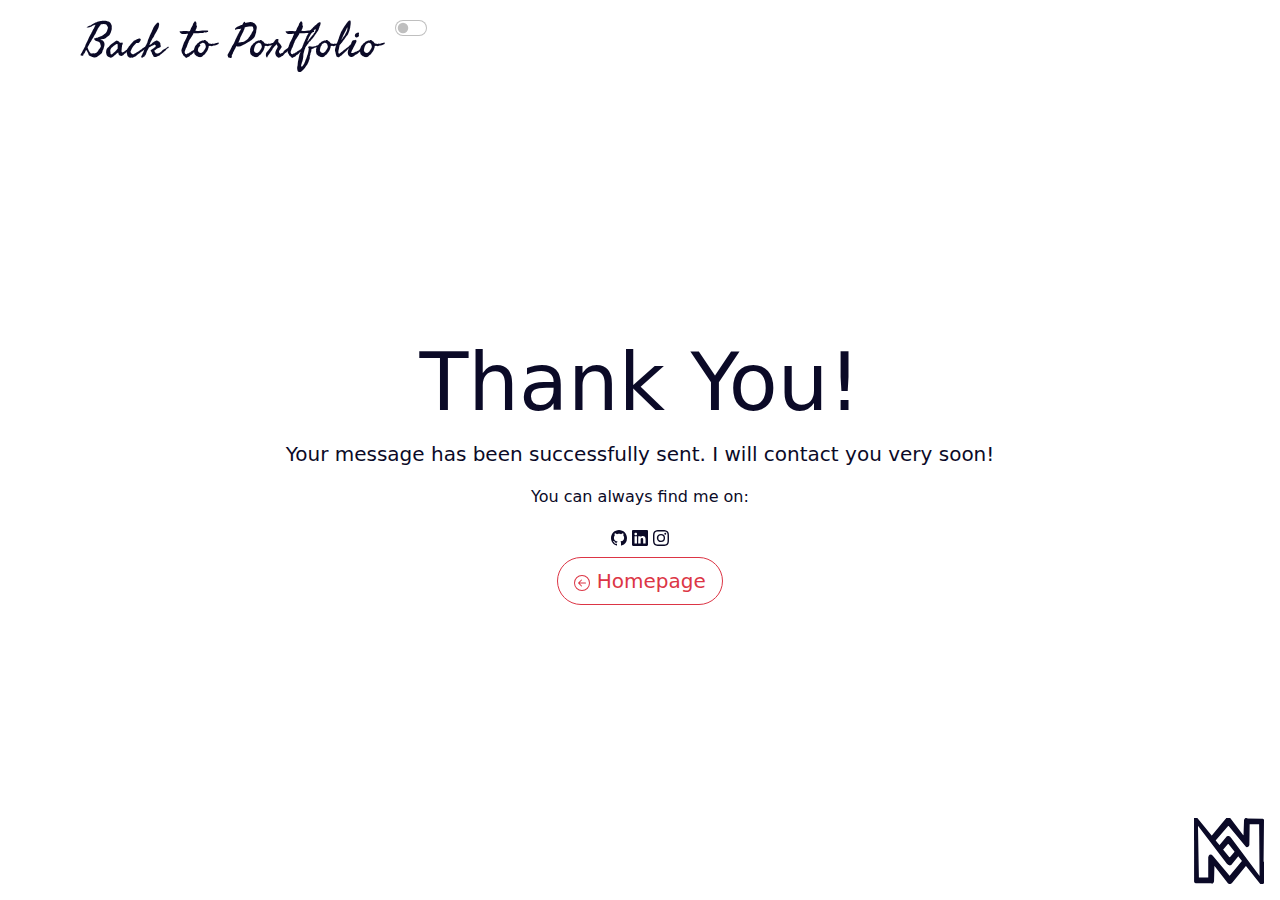
==== thanks.html @ 251af46a "ad contact form skills section and footer" ====
<!doctype html><html lang="en"><head><meta charset="UTF-8"/><meta http-equiv="X-UA-Compatible" content="IE=edge"/><meta name="viewport" content="width=device-width,initial-scale=1"/><title>Thank you</title><script defer="defer" src="main.8b323dcb4fefa614bff6.js"></script><link href="main.css" rel="stylesheet"></head><body class="theme-light"><nav id="navbar-main" class="navbar-custom fixed-top"><div class="container d-flex"><a class="navbar-brand" href="/">Back to Portfolio</a><div class="form-check form-switch my-3"><input class="form-check-input" type="checkbox" id="switch-theme"></div></div></nav><header></header><section id="hero"><div class="container"><div class="row align-items-center justify-content-center text-center"><div class="col d-flex flex-column justify-content-lg-center my-5 hero-text-group"><h1 class="display-1 mt-5">Thank <span>You!</span></h1><p class="lead">Your message has been successfully sent. I will contact you very soon!</p><div class="find-me"><p>You can always find me on:</p><a href="https://github.com/nate-mal" target="_blank"><svg xmlns="http://www.w3.org/2000/svg" width="16" height="16" fill="currentColor" class="bi bi-github" viewBox="0 0 16 16"><path d="M8 0C3.58 0 0 3.58 0 8c0 3.54 2.29 6.53 5.47 7.59.4.07.55-.17.55-.38 0-.19-.01-.82-.01-1.49-2.01.37-2.53-.49-2.69-.94-.09-.23-.48-.94-.82-1.13-.28-.15-.68-.52-.01-.53.63-.01 1.08.58 1.23.82.72 1.21 1.87.87 2.33.66.07-.52.28-.87.51-1.07-1.78-.2-3.64-.89-3.64-3.95 0-.87.31-1.59.82-2.15-.08-.2-.36-1.02.08-2.12 0 0 .67-.21 2.2.82.64-.18 1.32-.27 2-.27.68 0 1.36.09 2 .27 1.53-1.04 2.2-.82 2.2-.82.44 1.1.16 1.92.08 2.12.51.56.82 1.27.82 2.15 0 3.07-1.87 3.75-3.65 3.95.29.25.54.73.54 1.48 0 1.07-.01 1.93-.01 2.2 0 .21.15.46.55.38A8.012 8.012 0 0 0 16 8c0-4.42-3.58-8-8-8z"/></svg> </a><a href="https://www.linkedin.com/in/natanael-malita-4b4841199" target="_blank"><svg xmlns="http://www.w3.org/2000/svg" width="16" height="16" fill="currentColor" class="bi bi-linkedin" viewBox="0 0 16 16"><path d="M0 1.146C0 .513.526 0 1.175 0h13.65C15.474 0 16 .513 16 1.146v13.708c0 .633-.526 1.146-1.175 1.146H1.175C.526 16 0 15.487 0 14.854V1.146zm4.943 12.248V6.169H2.542v7.225h2.401zm-1.2-8.212c.837 0 1.358-.554 1.358-1.248-.015-.709-.52-1.248-1.342-1.248-.822 0-1.359.54-1.359 1.248 0 .694.521 1.248 1.327 1.248h.016zm4.908 8.212V9.359c0-.216.016-.432.08-.586.173-.431.568-.878 1.232-.878.869 0 1.216.662 1.216 1.634v3.865h2.401V9.25c0-2.22-1.184-3.252-2.764-3.252-1.274 0-1.845.7-2.165 1.193v.025h-.016a5.54 5.54 0 0 1 .016-.025V6.169h-2.4c.03.678 0 7.225 0 7.225h2.4z"/></svg> </a><a href="https://www.instagram.com/natanaelmalita97/" target="_blank"><svg xmlns="http://www.w3.org/2000/svg" width="16" height="16" fill="currentColor" class="bi bi-instagram" viewBox="0 0 16 16"><path d="M8 0C5.829 0 5.556.01 4.703.048 3.85.088 3.269.222 2.76.42a3.917 3.917 0 0 0-1.417.923A3.927 3.927 0 0 0 .42 2.76C.222 3.268.087 3.85.048 4.7.01 5.555 0 5.827 0 8.001c0 2.172.01 2.444.048 3.297.04.852.174 1.433.372 1.942.205.526.478.972.923 1.417.444.445.89.719 1.416.923.51.198 1.09.333 1.942.372C5.555 15.99 5.827 16 8 16s2.444-.01 3.298-.048c.851-.04 1.434-.174 1.943-.372a3.916 3.916 0 0 0 1.416-.923c.445-.445.718-.891.923-1.417.197-.509.332-1.09.372-1.942C15.99 10.445 16 10.173 16 8s-.01-2.445-.048-3.299c-.04-.851-.175-1.433-.372-1.941a3.926 3.926 0 0 0-.923-1.417A3.911 3.911 0 0 0 13.24.42c-.51-.198-1.092-.333-1.943-.372C10.443.01 10.172 0 7.998 0h.003zm-.717 1.442h.718c2.136 0 2.389.007 3.232.046.78.035 1.204.166 1.486.275.373.145.64.319.92.599.28.28.453.546.598.92.11.281.24.705.275 1.485.039.843.047 1.096.047 3.231s-.008 2.389-.047 3.232c-.035.78-.166 1.203-.275 1.485a2.47 2.47 0 0 1-.599.919c-.28.28-.546.453-.92.598-.28.11-.704.24-1.485.276-.843.038-1.096.047-3.232.047s-2.39-.009-3.233-.047c-.78-.036-1.203-.166-1.485-.276a2.478 2.478 0 0 1-.92-.598 2.48 2.48 0 0 1-.6-.92c-.109-.281-.24-.705-.275-1.485-.038-.843-.046-1.096-.046-3.233 0-2.136.008-2.388.046-3.231.036-.78.166-1.204.276-1.486.145-.373.319-.64.599-.92.28-.28.546-.453.92-.598.282-.11.705-.24 1.485-.276.738-.034 1.024-.044 2.515-.045v.002zm4.988 1.328a.96.96 0 1 0 0 1.92.96.96 0 0 0 0-1.92zm-4.27 1.122a4.109 4.109 0 1 0 0 8.217 4.109 4.109 0 0 0 0-8.217zm0 1.441a2.667 2.667 0 1 1 0 5.334 2.667 2.667 0 0 1 0-5.334z"/></svg></a></div><div class="d-flex flex-column align-items-center"><a href="/" class="btn btn-outline-danger btn-lg m-2"><svg xmlns="http://www.w3.org/2000/svg" width="16" height="16" fill="currentColor" class="bi bi-arrow-left-circle" viewBox="0 0 16 16"><path fill-rule="evenodd" d="M1 8a7 7 0 1 0 14 0A7 7 0 0 0 1 8zm15 0A8 8 0 1 1 0 8a8 8 0 0 1 16 0zm-4.5-.5a.5.5 0 0 1 0 1H5.707l2.147 2.146a.5.5 0 0 1-.708.708l-3-3a.5.5 0 0 1 0-.708l3-3a.5.5 0 1 1 .708.708L5.707 7.5H11.5z"/></svg> Homepage</a></div></div></div><svg class="logo" xmlns="http://www.w3.org/2000/svg" viewBox="0 0 234.786 220.517"><g data-name="Layer 2"><g fill="currentColor" data-name="Layer 1"><path class="path" stroke="currentColor" stroke-width="5" d="M58.243 219.092H5.323c-.4-.611-1.76-.513-3.06-1.613a6.852 6.852 0 0 1-2-4.178V9.217c-.876-3.5.5-7.259 3.22-8.8a5.194 5.194 0 0 1 6.48 2.2l109.52 134.152 20.88-24.777 9.12 11.142-26.2 32.25a7.048 7.048 0 0 1-4.32 1.026 8.534 8.534 0 0 1-6-3.959l-102.24-134 3.24 183.533h36.26v-69.638c.45-2.639 1.46-5.278 3.34-6.6a4.511 4.511 0 0 1 6.12.88l59.76 70.862 46.08-54.979 10.08 12.315-49.4 61.088a7.73 7.73 0 0 1-6 3.225 8.1 8.1 0 0 1-6.48-4.105l-47.52-61.573-1.48 58.5a8.234 8.234 0 0 1-2.16 4.692c-1.82 1.879-3.86 1.818-4.32 2.441Z" data-name="Path 60"/><path class="path" stroke="currentColor" stroke-width="5" d="m176.887 1.635 52.91.781a4.059 4.059 0 0 1 3.05.988 6.292 6.292 0 0 1 1.94 4.209l-2 203.753c.92 3.189-.2 6.722-2.638 8.327s-5.473.806-7.152-1.885q-54-67.787-108.11-135.563l-21.12 24.511-9-11.256 26.47-31.82a7.077 7.077 0 0 1 4.33-.964 8.6 8.6 0 0 1 6 4.038l100.92 135.303-1.49-183.231-36.71-.976-1.05 69.825a6.8 6.8 0 0 1-2.687 6.632 4.486 4.486 0 0 1-6-1.044l-59.063-71.582L68.867 75.9l-10-12.445 50-60.321A7.657 7.657 0 0 1 114.937 0a8.183 8.183 0 0 1 6.44 4.2l46.91 62.224 2-58.393a8.11 8.11 0 0 1 2.2-4.648 5.63 5.63 0 0 1 4.4-1.745Z" data-name="Path 61"/></g></g></svg></div></section><script>///dark mode switcher
const body = document.querySelector("body");
const darkMode = document.getElementById("switch-theme");
//display saved settings if any
function displaySavedSettings(settingsData) {
  darkMode.checked = settingsData["darkMode"];
  //change to darkmode if checked
  if (darkMode.checked) {
    body.classList.remove("theme-light");
    body.classList.add("theme-dark");
  } else {
    body.classList.remove("theme-dark");
    body.classList.add("theme-light");
  }
}

//add an event listner
darkMode.addEventListener("change", (e) => {
  if (darkMode.checked) {
    body.classList.remove("theme-light");
    body.classList.add("theme-dark");
  } else {
    body.classList.remove("theme-dark");
    body.classList.add("theme-light");
  }
  const settingsData = {};
  settingsData.darkMode = darkMode.checked;
  pushSettingsToLocalStorage(settingsData);
});

//set default
const defaultSettingsData = {
  darkMode: false,
};
function pushSettingsToLocalStorage(settingsDataToPush) {
  localStorage.setItem("settingsData", JSON.stringify(settingsDataToPush));
}
if (!localStorage.getItem("settingsData")) {
  pushSettingsToLocalStorage(defaultSettingsData);
}
window.onload = () => {
  displaySavedSettings(JSON.parse(localStorage.getItem("settingsData")));
};</script></body></html>
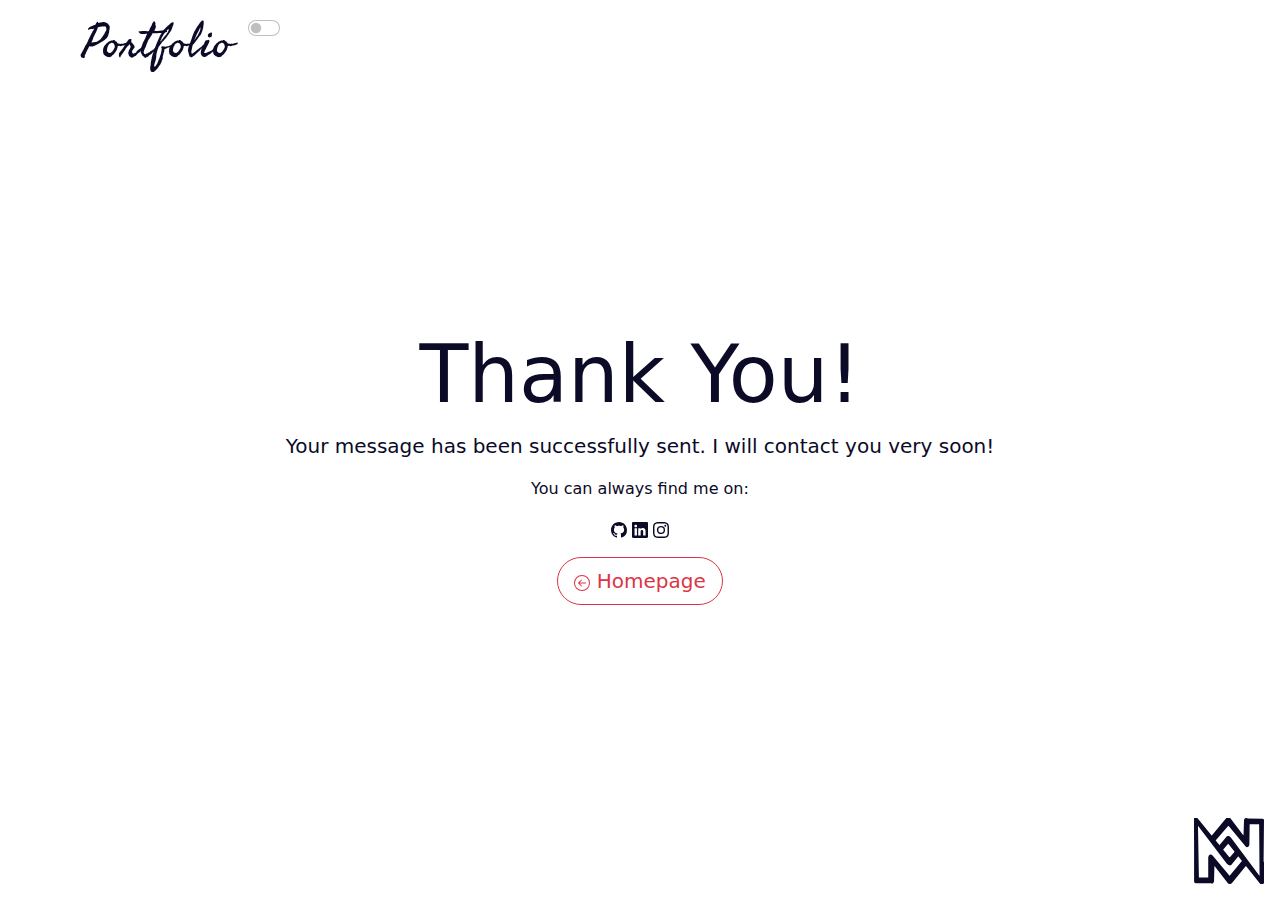
==== commit 35241c82: "add a favicon change thanks page edit brand name add more space for to homepage btn and add jquery t" ====
--- a/thanks.html
+++ b/thanks.html
@@ -1,4 +1,4 @@
-<!doctype html><html lang="en"><head><meta charset="UTF-8"/><meta http-equiv="X-UA-Compatible" content="IE=edge"/><meta name="viewport" content="width=device-width,initial-scale=1"/><title>Thank you</title><script defer="defer" src="main.8b323dcb4fefa614bff6.js"></script><link href="main.css" rel="stylesheet"></head><body class="theme-light"><nav id="navbar-main" class="navbar-custom fixed-top"><div class="container d-flex"><a class="navbar-brand" href="/">Back to Portfolio</a><div class="form-check form-switch my-3"><input class="form-check-input" type="checkbox" id="switch-theme"></div></div></nav><header></header><section id="hero"><div class="container"><div class="row align-items-center justify-content-center text-center"><div class="col d-flex flex-column justify-content-lg-center my-5 hero-text-group"><h1 class="display-1 mt-5">Thank <span>You!</span></h1><p class="lead">Your message has been successfully sent. I will contact you very soon!</p><div class="find-me"><p>You can always find me on:</p><a href="https://github.com/nate-mal" target="_blank"><svg xmlns="http://www.w3.org/2000/svg" width="16" height="16" fill="currentColor" class="bi bi-github" viewBox="0 0 16 16"><path d="M8 0C3.58 0 0 3.58 0 8c0 3.54 2.29 6.53 5.47 7.59.4.07.55-.17.55-.38 0-.19-.01-.82-.01-1.49-2.01.37-2.53-.49-2.69-.94-.09-.23-.48-.94-.82-1.13-.28-.15-.68-.52-.01-.53.63-.01 1.08.58 1.23.82.72 1.21 1.87.87 2.33.66.07-.52.28-.87.51-1.07-1.78-.2-3.64-.89-3.64-3.95 0-.87.31-1.59.82-2.15-.08-.2-.36-1.02.08-2.12 0 0 .67-.21 2.2.82.64-.18 1.32-.27 2-.27.68 0 1.36.09 2 .27 1.53-1.04 2.2-.82 2.2-.82.44 1.1.16 1.92.08 2.12.51.56.82 1.27.82 2.15 0 3.07-1.87 3.75-3.65 3.95.29.25.54.73.54 1.48 0 1.07-.01 1.93-.01 2.2 0 .21.15.46.55.38A8.012 8.012 0 0 0 16 8c0-4.42-3.58-8-8-8z"/></svg> </a><a href="https://www.linkedin.com/in/natanael-malita-4b4841199" target="_blank"><svg xmlns="http://www.w3.org/2000/svg" width="16" height="16" fill="currentColor" class="bi bi-linkedin" viewBox="0 0 16 16"><path d="M0 1.146C0 .513.526 0 1.175 0h13.65C15.474 0 16 .513 16 1.146v13.708c0 .633-.526 1.146-1.175 1.146H1.175C.526 16 0 15.487 0 14.854V1.146zm4.943 12.248V6.169H2.542v7.225h2.401zm-1.2-8.212c.837 0 1.358-.554 1.358-1.248-.015-.709-.52-1.248-1.342-1.248-.822 0-1.359.54-1.359 1.248 0 .694.521 1.248 1.327 1.248h.016zm4.908 8.212V9.359c0-.216.016-.432.08-.586.173-.431.568-.878 1.232-.878.869 0 1.216.662 1.216 1.634v3.865h2.401V9.25c0-2.22-1.184-3.252-2.764-3.252-1.274 0-1.845.7-2.165 1.193v.025h-.016a5.54 5.54 0 0 1 .016-.025V6.169h-2.4c.03.678 0 7.225 0 7.225h2.4z"/></svg> </a><a href="https://www.instagram.com/natanaelmalita97/" target="_blank"><svg xmlns="http://www.w3.org/2000/svg" width="16" height="16" fill="currentColor" class="bi bi-instagram" viewBox="0 0 16 16"><path d="M8 0C5.829 0 5.556.01 4.703.048 3.85.088 3.269.222 2.76.42a3.917 3.917 0 0 0-1.417.923A3.927 3.927 0 0 0 .42 2.76C.222 3.268.087 3.85.048 4.7.01 5.555 0 5.827 0 8.001c0 2.172.01 2.444.048 3.297.04.852.174 1.433.372 1.942.205.526.478.972.923 1.417.444.445.89.719 1.416.923.51.198 1.09.333 1.942.372C5.555 15.99 5.827 16 8 16s2.444-.01 3.298-.048c.851-.04 1.434-.174 1.943-.372a3.916 3.916 0 0 0 1.416-.923c.445-.445.718-.891.923-1.417.197-.509.332-1.09.372-1.942C15.99 10.445 16 10.173 16 8s-.01-2.445-.048-3.299c-.04-.851-.175-1.433-.372-1.941a3.926 3.926 0 0 0-.923-1.417A3.911 3.911 0 0 0 13.24.42c-.51-.198-1.092-.333-1.943-.372C10.443.01 10.172 0 7.998 0h.003zm-.717 1.442h.718c2.136 0 2.389.007 3.232.046.78.035 1.204.166 1.486.275.373.145.64.319.92.599.28.28.453.546.598.92.11.281.24.705.275 1.485.039.843.047 1.096.047 3.231s-.008 2.389-.047 3.232c-.035.78-.166 1.203-.275 1.485a2.47 2.47 0 0 1-.599.919c-.28.28-.546.453-.92.598-.28.11-.704.24-1.485.276-.843.038-1.096.047-3.232.047s-2.39-.009-3.233-.047c-.78-.036-1.203-.166-1.485-.276a2.478 2.478 0 0 1-.92-.598 2.48 2.48 0 0 1-.6-.92c-.109-.281-.24-.705-.275-1.485-.038-.843-.046-1.096-.046-3.233 0-2.136.008-2.388.046-3.231.036-.78.166-1.204.276-1.486.145-.373.319-.64.599-.92.28-.28.546-.453.92-.598.282-.11.705-.24 1.485-.276.738-.034 1.024-.044 2.515-.045v.002zm4.988 1.328a.96.96 0 1 0 0 1.92.96.96 0 0 0 0-1.92zm-4.27 1.122a4.109 4.109 0 1 0 0 8.217 4.109 4.109 0 0 0 0-8.217zm0 1.441a2.667 2.667 0 1 1 0 5.334 2.667 2.667 0 0 1 0-5.334z"/></svg></a></div><div class="d-flex flex-column align-items-center"><a href="/" class="btn btn-outline-danger btn-lg m-2"><svg xmlns="http://www.w3.org/2000/svg" width="16" height="16" fill="currentColor" class="bi bi-arrow-left-circle" viewBox="0 0 16 16"><path fill-rule="evenodd" d="M1 8a7 7 0 1 0 14 0A7 7 0 0 0 1 8zm15 0A8 8 0 1 1 0 8a8 8 0 0 1 16 0zm-4.5-.5a.5.5 0 0 1 0 1H5.707l2.147 2.146a.5.5 0 0 1-.708.708l-3-3a.5.5 0 0 1 0-.708l3-3a.5.5 0 1 1 .708.708L5.707 7.5H11.5z"/></svg> Homepage</a></div></div></div><svg class="logo" xmlns="http://www.w3.org/2000/svg" viewBox="0 0 234.786 220.517"><g data-name="Layer 2"><g fill="currentColor" data-name="Layer 1"><path class="path" stroke="currentColor" stroke-width="5" d="M58.243 219.092H5.323c-.4-.611-1.76-.513-3.06-1.613a6.852 6.852 0 0 1-2-4.178V9.217c-.876-3.5.5-7.259 3.22-8.8a5.194 5.194 0 0 1 6.48 2.2l109.52 134.152 20.88-24.777 9.12 11.142-26.2 32.25a7.048 7.048 0 0 1-4.32 1.026 8.534 8.534 0 0 1-6-3.959l-102.24-134 3.24 183.533h36.26v-69.638c.45-2.639 1.46-5.278 3.34-6.6a4.511 4.511 0 0 1 6.12.88l59.76 70.862 46.08-54.979 10.08 12.315-49.4 61.088a7.73 7.73 0 0 1-6 3.225 8.1 8.1 0 0 1-6.48-4.105l-47.52-61.573-1.48 58.5a8.234 8.234 0 0 1-2.16 4.692c-1.82 1.879-3.86 1.818-4.32 2.441Z" data-name="Path 60"/><path class="path" stroke="currentColor" stroke-width="5" d="m176.887 1.635 52.91.781a4.059 4.059 0 0 1 3.05.988 6.292 6.292 0 0 1 1.94 4.209l-2 203.753c.92 3.189-.2 6.722-2.638 8.327s-5.473.806-7.152-1.885q-54-67.787-108.11-135.563l-21.12 24.511-9-11.256 26.47-31.82a7.077 7.077 0 0 1 4.33-.964 8.6 8.6 0 0 1 6 4.038l100.92 135.303-1.49-183.231-36.71-.976-1.05 69.825a6.8 6.8 0 0 1-2.687 6.632 4.486 4.486 0 0 1-6-1.044l-59.063-71.582L68.867 75.9l-10-12.445 50-60.321A7.657 7.657 0 0 1 114.937 0a8.183 8.183 0 0 1 6.44 4.2l46.91 62.224 2-58.393a8.11 8.11 0 0 1 2.2-4.648 5.63 5.63 0 0 1 4.4-1.745Z" data-name="Path 61"/></g></g></svg></div></section><script>///dark mode switcher
+<!doctype html><html lang="en"><head><meta charset="UTF-8"/><meta http-equiv="X-UA-Compatible" content="IE=edge"/><meta name="viewport" content="width=device-width,initial-scale=1"/><title>Thank you</title><link rel="shortcut icon" href="assets/favicon.ico"><link rel="icon" type="image/png" sizes="16x16" href="assets/favicon-16x16.png"><link rel="icon" type="image/png" sizes="32x32" href="assets/favicon-32x32.png"><link rel="icon" type="image/png" sizes="48x48" href="assets/favicon-48x48.png"><link rel="manifest" href="assets/manifest.json"><meta name="mobile-web-app-capable" content="yes"><meta name="theme-color" content="#fff"><meta name="application-name" content="webpack-intro"><link rel="apple-touch-icon" sizes="57x57" href="assets/apple-touch-icon-57x57.png"><link rel="apple-touch-icon" sizes="60x60" href="assets/apple-touch-icon-60x60.png"><link rel="apple-touch-icon" sizes="72x72" href="assets/apple-touch-icon-72x72.png"><link rel="apple-touch-icon" sizes="76x76" href="assets/apple-touch-icon-76x76.png"><link rel="apple-touch-icon" sizes="114x114" href="assets/apple-touch-icon-114x114.png"><link rel="apple-touch-icon" sizes="120x120" href="assets/apple-touch-icon-120x120.png"><link rel="apple-touch-icon" sizes="144x144" href="assets/apple-touch-icon-144x144.png"><link rel="apple-touch-icon" sizes="152x152" href="assets/apple-touch-icon-152x152.png"><link rel="apple-touch-icon" sizes="167x167" href="assets/apple-touch-icon-167x167.png"><link rel="apple-touch-icon" sizes="180x180" href="assets/apple-touch-icon-180x180.png"><link rel="apple-touch-icon" sizes="1024x1024" href="assets/apple-touch-icon-1024x1024.png"><meta name="apple-mobile-web-app-capable" content="yes"><meta name="apple-mobile-web-app-status-bar-style" content="black-translucent"><meta name="apple-mobile-web-app-title" content="webpack-intro"><link rel="apple-touch-startup-image" media="(device-width: 320px) and (device-height: 568px) and (-webkit-device-pixel-ratio: 2) and (orientation: portrait)" href="assets/apple-touch-startup-image-640x1136.png"><link rel="apple-touch-startup-image" media="(device-width: 375px) and (device-height: 667px) and (-webkit-device-pixel-ratio: 2) and (orientation: portrait)" href="assets/apple-touch-startup-image-750x1334.png"><link rel="apple-touch-startup-image" media="(device-width: 414px) and (device-height: 896px) and (-webkit-device-pixel-ratio: 2) and (orientation: portrait)" href="assets/apple-touch-startup-image-828x1792.png"><link rel="apple-touch-startup-image" media="(device-width: 375px) and (device-height: 812px) and (-webkit-device-pixel-ratio: 3) and (orientation: portrait)" href="assets/apple-touch-startup-image-1125x2436.png"><link rel="apple-touch-startup-image" media="(device-width: 414px) and (device-height: 736px) and (-webkit-device-pixel-ratio: 3) and (orientation: portrait)" href="assets/apple-touch-startup-image-1242x2208.png"><link rel="apple-touch-startup-image" media="(device-width: 414px) and (device-height: 896px) and (-webkit-device-pixel-ratio: 3) and (orientation: portrait)" href="assets/apple-touch-startup-image-1242x2688.png"><link rel="apple-touch-startup-image" media="(device-width: 768px) and (device-height: 1024px) and (-webkit-device-pixel-ratio: 2) and (orientation: portrait)" href="assets/apple-touch-startup-image-1536x2048.png"><link rel="apple-touch-startup-image" media="(device-width: 834px) and (device-height: 1112px) and (-webkit-device-pixel-ratio: 2) and (orientation: portrait)" href="assets/apple-touch-startup-image-1668x2224.png"><link rel="apple-touch-startup-image" media="(device-width: 834px) and (device-height: 1194px) and (-webkit-device-pixel-ratio: 2) and (orientation: portrait)" href="assets/apple-touch-startup-image-1668x2388.png"><link rel="apple-touch-startup-image" media="(device-width: 1024px) and (device-height: 1366px) and (-webkit-device-pixel-ratio: 2) and (orientation: portrait)" href="assets/apple-touch-startup-image-2048x2732.png"><link rel="apple-touch-startup-image" media="(device-width: 810px) and (device-height: 1080px) and (-webkit-device-pixel-ratio: 2) and (orientation: portrait)" href="assets/apple-touch-startup-image-1620x2160.png"><link rel="apple-touch-startup-image" media="(device-width: 320px) and (device-height: 568px) and (-webkit-device-pixel-ratio: 2) and (orientation: landscape)" href="assets/apple-touch-startup-image-1136x640.png"><link rel="apple-touch-startup-image" media="(device-width: 375px) and (device-height: 667px) and (-webkit-device-pixel-ratio: 2) and (orientation: landscape)" href="assets/apple-touch-startup-image-1334x750.png"><link rel="apple-touch-startup-image" media="(device-width: 414px) and (device-height: 896px) and (-webkit-device-pixel-ratio: 2) and (orientation: landscape)" href="assets/apple-touch-startup-image-1792x828.png"><link rel="apple-touch-startup-image" media="(device-width: 375px) and (device-height: 812px) and (-webkit-device-pixel-ratio: 3) and (orientation: landscape)" href="assets/apple-touch-startup-image-2436x1125.png"><link rel="apple-touch-startup-image" media="(device-width: 414px) and (device-height: 736px) and (-webkit-device-pixel-ratio: 3) and (orientation: landscape)" href="assets/apple-touch-startup-image-2208x1242.png"><link rel="apple-touch-startup-image" media="(device-width: 414px) and (device-height: 896px) and (-webkit-device-pixel-ratio: 3) and (orientation: landscape)" href="assets/apple-touch-startup-image-2688x1242.png"><link rel="apple-touch-startup-image" media="(device-width: 768px) and (device-height: 1024px) and (-webkit-device-pixel-ratio: 2) and (orientation: landscape)" href="assets/apple-touch-startup-image-2048x1536.png"><link rel="apple-touch-startup-image" media="(device-width: 834px) and (device-height: 1112px) and (-webkit-device-pixel-ratio: 2) and (orientation: landscape)" href="assets/apple-touch-startup-image-2224x1668.png"><link rel="apple-touch-startup-image" media="(device-width: 834px) and (device-height: 1194px) and (-webkit-device-pixel-ratio: 2) and (orientation: landscape)" href="assets/apple-touch-startup-image-2388x1668.png"><link rel="apple-touch-startup-image" media="(device-width: 1024px) and (device-height: 1366px) and (-webkit-device-pixel-ratio: 2) and (orientation: landscape)" href="assets/apple-touch-startup-image-2732x2048.png"><link rel="apple-touch-startup-image" media="(device-width: 810px) and (device-height: 1080px) and (-webkit-device-pixel-ratio: 2) and (orientation: landscape)" href="assets/apple-touch-startup-image-2160x1620.png"><link rel="icon" type="image/png" sizes="228x228" href="assets/coast-228x228.png"><meta name="msapplication-TileColor" content="#fff"><meta name="msapplication-TileImage" content="assets/mstile-144x144.png"><meta name="msapplication-config" content="assets/browserconfig.xml"><link rel="yandex-tableau-widget" href="assets/yandex-browser-manifest.json"><script defer="defer" src="main.8b323dcb4fefa614bff6.js"></script><link href="main.css" rel="stylesheet"></head><body class="theme-light"><nav id="navbar-main" class="navbar-custom fixed-top"><div class="container d-flex"><a class="navbar-brand" href="/">Portfolio</a><div class="form-check form-switch my-3"><input class="form-check-input" type="checkbox" id="switch-theme"></div></div></nav><header></header><section id="hero"><div class="container"><div class="row align-items-center justify-content-center text-center"><div class="col d-flex flex-column justify-content-lg-center my-5 hero-text-group"><h1 class="display-1 mt-5">Thank <span>You!</span></h1><p class="lead">Your message has been successfully sent. I will contact you very soon!</p><div class="find-me"><p>You can always find me on:</p><a href="https://github.com/nate-mal" target="_blank"><svg xmlns="http://www.w3.org/2000/svg" width="16" height="16" fill="currentColor" class="bi bi-github" viewBox="0 0 16 16"><path d="M8 0C3.58 0 0 3.58 0 8c0 3.54 2.29 6.53 5.47 7.59.4.07.55-.17.55-.38 0-.19-.01-.82-.01-1.49-2.01.37-2.53-.49-2.69-.94-.09-.23-.48-.94-.82-1.13-.28-.15-.68-.52-.01-.53.63-.01 1.08.58 1.23.82.72 1.21 1.87.87 2.33.66.07-.52.28-.87.51-1.07-1.78-.2-3.64-.89-3.64-3.95 0-.87.31-1.59.82-2.15-.08-.2-.36-1.02.08-2.12 0 0 .67-.21 2.2.82.64-.18 1.32-.27 2-.27.68 0 1.36.09 2 .27 1.53-1.04 2.2-.82 2.2-.82.44 1.1.16 1.92.08 2.12.51.56.82 1.27.82 2.15 0 3.07-1.87 3.75-3.65 3.95.29.25.54.73.54 1.48 0 1.07-.01 1.93-.01 2.2 0 .21.15.46.55.38A8.012 8.012 0 0 0 16 8c0-4.42-3.58-8-8-8z"/></svg> </a><a href="https://www.linkedin.com/in/natanael-malita-4b4841199" target="_blank"><svg xmlns="http://www.w3.org/2000/svg" width="16" height="16" fill="currentColor" class="bi bi-linkedin" viewBox="0 0 16 16"><path d="M0 1.146C0 .513.526 0 1.175 0h13.65C15.474 0 16 .513 16 1.146v13.708c0 .633-.526 1.146-1.175 1.146H1.175C.526 16 0 15.487 0 14.854V1.146zm4.943 12.248V6.169H2.542v7.225h2.401zm-1.2-8.212c.837 0 1.358-.554 1.358-1.248-.015-.709-.52-1.248-1.342-1.248-.822 0-1.359.54-1.359 1.248 0 .694.521 1.248 1.327 1.248h.016zm4.908 8.212V9.359c0-.216.016-.432.08-.586.173-.431.568-.878 1.232-.878.869 0 1.216.662 1.216 1.634v3.865h2.401V9.25c0-2.22-1.184-3.252-2.764-3.252-1.274 0-1.845.7-2.165 1.193v.025h-.016a5.54 5.54 0 0 1 .016-.025V6.169h-2.4c.03.678 0 7.225 0 7.225h2.4z"/></svg> </a><a href="https://www.instagram.com/natanaelmalita97/" target="_blank"><svg xmlns="http://www.w3.org/2000/svg" width="16" height="16" fill="currentColor" class="bi bi-instagram" viewBox="0 0 16 16"><path d="M8 0C5.829 0 5.556.01 4.703.048 3.85.088 3.269.222 2.76.42a3.917 3.917 0 0 0-1.417.923A3.927 3.927 0 0 0 .42 2.76C.222 3.268.087 3.85.048 4.7.01 5.555 0 5.827 0 8.001c0 2.172.01 2.444.048 3.297.04.852.174 1.433.372 1.942.205.526.478.972.923 1.417.444.445.89.719 1.416.923.51.198 1.09.333 1.942.372C5.555 15.99 5.827 16 8 16s2.444-.01 3.298-.048c.851-.04 1.434-.174 1.943-.372a3.916 3.916 0 0 0 1.416-.923c.445-.445.718-.891.923-1.417.197-.509.332-1.09.372-1.942C15.99 10.445 16 10.173 16 8s-.01-2.445-.048-3.299c-.04-.851-.175-1.433-.372-1.941a3.926 3.926 0 0 0-.923-1.417A3.911 3.911 0 0 0 13.24.42c-.51-.198-1.092-.333-1.943-.372C10.443.01 10.172 0 7.998 0h.003zm-.717 1.442h.718c2.136 0 2.389.007 3.232.046.78.035 1.204.166 1.486.275.373.145.64.319.92.599.28.28.453.546.598.92.11.281.24.705.275 1.485.039.843.047 1.096.047 3.231s-.008 2.389-.047 3.232c-.035.78-.166 1.203-.275 1.485a2.47 2.47 0 0 1-.599.919c-.28.28-.546.453-.92.598-.28.11-.704.24-1.485.276-.843.038-1.096.047-3.232.047s-2.39-.009-3.233-.047c-.78-.036-1.203-.166-1.485-.276a2.478 2.478 0 0 1-.92-.598 2.48 2.48 0 0 1-.6-.92c-.109-.281-.24-.705-.275-1.485-.038-.843-.046-1.096-.046-3.233 0-2.136.008-2.388.046-3.231.036-.78.166-1.204.276-1.486.145-.373.319-.64.599-.92.28-.28.546-.453.92-.598.282-.11.705-.24 1.485-.276.738-.034 1.024-.044 2.515-.045v.002zm4.988 1.328a.96.96 0 1 0 0 1.92.96.96 0 0 0 0-1.92zm-4.27 1.122a4.109 4.109 0 1 0 0 8.217 4.109 4.109 0 0 0 0-8.217zm0 1.441a2.667 2.667 0 1 1 0 5.334 2.667 2.667 0 0 1 0-5.334z"/></svg></a></div><div class="d-flex flex-column align-items-center"><a href="/" class="btn btn-outline-danger btn-lg m-3"><svg xmlns="http://www.w3.org/2000/svg" width="16" height="16" fill="currentColor" class="bi bi-arrow-left-circle" viewBox="0 0 16 16"><path fill-rule="evenodd" d="M1 8a7 7 0 1 0 14 0A7 7 0 0 0 1 8zm15 0A8 8 0 1 1 0 8a8 8 0 0 1 16 0zm-4.5-.5a.5.5 0 0 1 0 1H5.707l2.147 2.146a.5.5 0 0 1-.708.708l-3-3a.5.5 0 0 1 0-.708l3-3a.5.5 0 1 1 .708.708L5.707 7.5H11.5z"/></svg> Homepage</a></div></div></div><svg class="logo" xmlns="http://www.w3.org/2000/svg" viewBox="0 0 234.786 220.517"><g data-name="Layer 2"><g fill="currentColor" data-name="Layer 1"><path class="path" stroke="currentColor" stroke-width="5" d="M58.243 219.092H5.323c-.4-.611-1.76-.513-3.06-1.613a6.852 6.852 0 0 1-2-4.178V9.217c-.876-3.5.5-7.259 3.22-8.8a5.194 5.194 0 0 1 6.48 2.2l109.52 134.152 20.88-24.777 9.12 11.142-26.2 32.25a7.048 7.048 0 0 1-4.32 1.026 8.534 8.534 0 0 1-6-3.959l-102.24-134 3.24 183.533h36.26v-69.638c.45-2.639 1.46-5.278 3.34-6.6a4.511 4.511 0 0 1 6.12.88l59.76 70.862 46.08-54.979 10.08 12.315-49.4 61.088a7.73 7.73 0 0 1-6 3.225 8.1 8.1 0 0 1-6.48-4.105l-47.52-61.573-1.48 58.5a8.234 8.234 0 0 1-2.16 4.692c-1.82 1.879-3.86 1.818-4.32 2.441Z" data-name="Path 60"/><path class="path" stroke="currentColor" stroke-width="5" d="m176.887 1.635 52.91.781a4.059 4.059 0 0 1 3.05.988 6.292 6.292 0 0 1 1.94 4.209l-2 203.753c.92 3.189-.2 6.722-2.638 8.327s-5.473.806-7.152-1.885q-54-67.787-108.11-135.563l-21.12 24.511-9-11.256 26.47-31.82a7.077 7.077 0 0 1 4.33-.964 8.6 8.6 0 0 1 6 4.038l100.92 135.303-1.49-183.231-36.71-.976-1.05 69.825a6.8 6.8 0 0 1-2.687 6.632 4.486 4.486 0 0 1-6-1.044l-59.063-71.582L68.867 75.9l-10-12.445 50-60.321A7.657 7.657 0 0 1 114.937 0a8.183 8.183 0 0 1 6.44 4.2l46.91 62.224 2-58.393a8.11 8.11 0 0 1 2.2-4.648 5.63 5.63 0 0 1 4.4-1.745Z" data-name="Path 61"/></g></g></svg></div></section><script>///dark mode switcher
 const body = document.querySelector("body");
 const darkMode = document.getElementById("switch-theme");
 //display saved settings if any
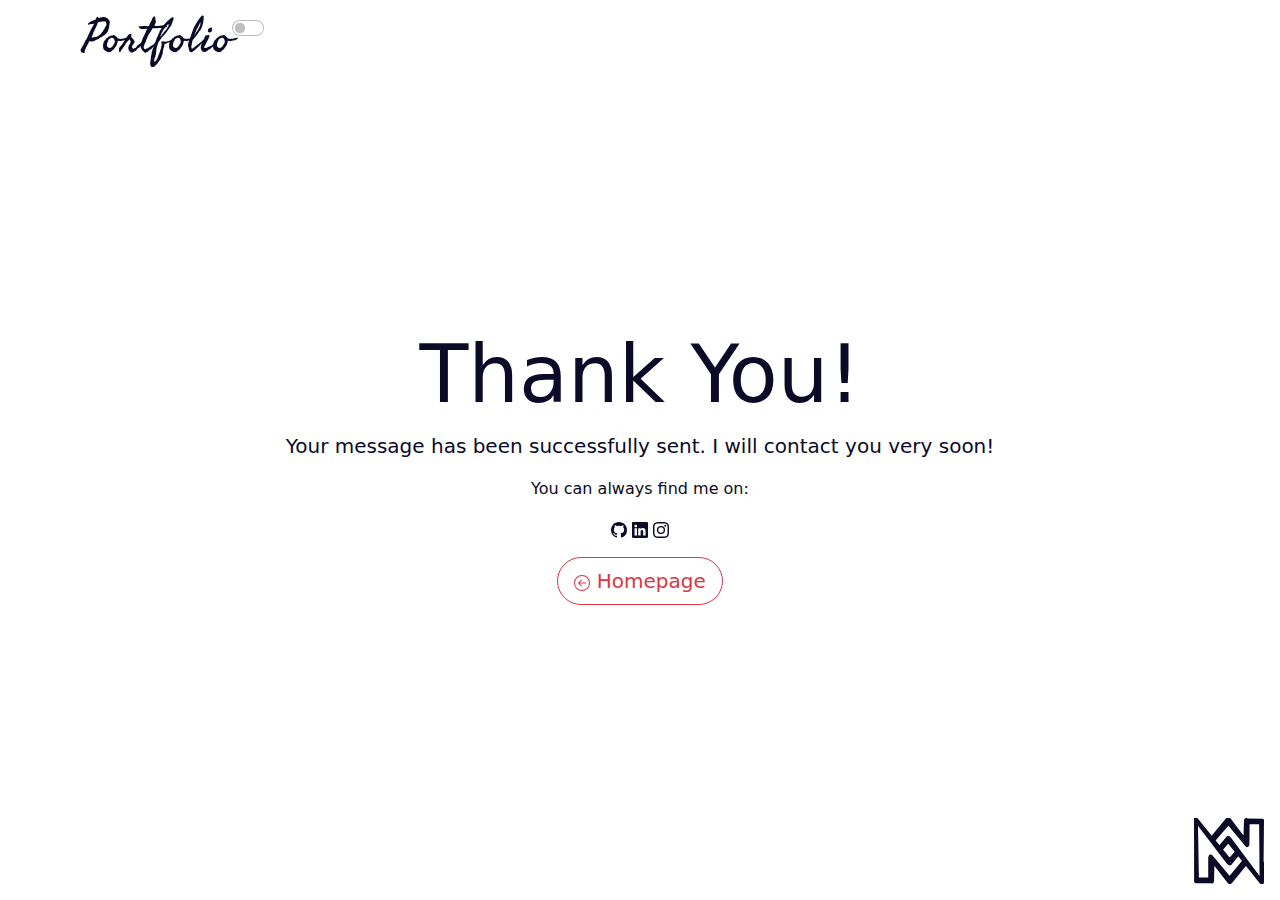
==== commit 070661c9: "add new projects, animations on scroll" ====
--- a/thanks.html
+++ b/thanks.html
@@ -1,4 +1,4 @@
-<!doctype html><html lang="en"><head><meta charset="UTF-8"/><meta http-equiv="X-UA-Compatible" content="IE=edge"/><meta name="viewport" content="width=device-width,initial-scale=1"/><title>Thank you</title><link rel="shortcut icon" href="assets/favicon.ico"><link rel="icon" type="image/png" sizes="16x16" href="assets/favicon-16x16.png"><link rel="icon" type="image/png" sizes="32x32" href="assets/favicon-32x32.png"><link rel="icon" type="image/png" sizes="48x48" href="assets/favicon-48x48.png"><link rel="manifest" href="assets/manifest.json"><meta name="mobile-web-app-capable" content="yes"><meta name="theme-color" content="#fff"><meta name="application-name" content="webpack-intro"><link rel="apple-touch-icon" sizes="57x57" href="assets/apple-touch-icon-57x57.png"><link rel="apple-touch-icon" sizes="60x60" href="assets/apple-touch-icon-60x60.png"><link rel="apple-touch-icon" sizes="72x72" href="assets/apple-touch-icon-72x72.png"><link rel="apple-touch-icon" sizes="76x76" href="assets/apple-touch-icon-76x76.png"><link rel="apple-touch-icon" sizes="114x114" href="assets/apple-touch-icon-114x114.png"><link rel="apple-touch-icon" sizes="120x120" href="assets/apple-touch-icon-120x120.png"><link rel="apple-touch-icon" sizes="144x144" href="assets/apple-touch-icon-144x144.png"><link rel="apple-touch-icon" sizes="152x152" href="assets/apple-touch-icon-152x152.png"><link rel="apple-touch-icon" sizes="167x167" href="assets/apple-touch-icon-167x167.png"><link rel="apple-touch-icon" sizes="180x180" href="assets/apple-touch-icon-180x180.png"><link rel="apple-touch-icon" sizes="1024x1024" href="assets/apple-touch-icon-1024x1024.png"><meta name="apple-mobile-web-app-capable" content="yes"><meta name="apple-mobile-web-app-status-bar-style" content="black-translucent"><meta name="apple-mobile-web-app-title" content="webpack-intro"><link rel="apple-touch-startup-image" media="(device-width: 320px) and (device-height: 568px) and (-webkit-device-pixel-ratio: 2) and (orientation: portrait)" href="assets/apple-touch-startup-image-640x1136.png"><link rel="apple-touch-startup-image" media="(device-width: 375px) and (device-height: 667px) and (-webkit-device-pixel-ratio: 2) and (orientation: portrait)" href="assets/apple-touch-startup-image-750x1334.png"><link rel="apple-touch-startup-image" media="(device-width: 414px) and (device-height: 896px) and (-webkit-device-pixel-ratio: 2) and (orientation: portrait)" href="assets/apple-touch-startup-image-828x1792.png"><link rel="apple-touch-startup-image" media="(device-width: 375px) and (device-height: 812px) and (-webkit-device-pixel-ratio: 3) and (orientation: portrait)" href="assets/apple-touch-startup-image-1125x2436.png"><link rel="apple-touch-startup-image" media="(device-width: 414px) and (device-height: 736px) and (-webkit-device-pixel-ratio: 3) and (orientation: portrait)" href="assets/apple-touch-startup-image-1242x2208.png"><link rel="apple-touch-startup-image" media="(device-width: 414px) and (device-height: 896px) and (-webkit-device-pixel-ratio: 3) and (orientation: portrait)" href="assets/apple-touch-startup-image-1242x2688.png"><link rel="apple-touch-startup-image" media="(device-width: 768px) and (device-height: 1024px) and (-webkit-device-pixel-ratio: 2) and (orientation: portrait)" href="assets/apple-touch-startup-image-1536x2048.png"><link rel="apple-touch-startup-image" media="(device-width: 834px) and (device-height: 1112px) and (-webkit-device-pixel-ratio: 2) and (orientation: portrait)" href="assets/apple-touch-startup-image-1668x2224.png"><link rel="apple-touch-startup-image" media="(device-width: 834px) and (device-height: 1194px) and (-webkit-device-pixel-ratio: 2) and (orientation: portrait)" href="assets/apple-touch-startup-image-1668x2388.png"><link rel="apple-touch-startup-image" media="(device-width: 1024px) and (device-height: 1366px) and (-webkit-device-pixel-ratio: 2) and (orientation: portrait)" href="assets/apple-touch-startup-image-2048x2732.png"><link rel="apple-touch-startup-image" media="(device-width: 810px) and (device-height: 1080px) and (-webkit-device-pixel-ratio: 2) and (orientation: portrait)" href="assets/apple-touch-startup-image-1620x2160.png"><link rel="apple-touch-startup-image" media="(device-width: 320px) and (device-height: 568px) and (-webkit-device-pixel-ratio: 2) and (orientation: landscape)" href="assets/apple-touch-startup-image-1136x640.png"><link rel="apple-touch-startup-image" media="(device-width: 375px) and (device-height: 667px) and (-webkit-device-pixel-ratio: 2) and (orientation: landscape)" href="assets/apple-touch-startup-image-1334x750.png"><link rel="apple-touch-startup-image" media="(device-width: 414px) and (device-height: 896px) and (-webkit-device-pixel-ratio: 2) and (orientation: landscape)" href="assets/apple-touch-startup-image-1792x828.png"><link rel="apple-touch-startup-image" media="(device-width: 375px) and (device-height: 812px) and (-webkit-device-pixel-ratio: 3) and (orientation: landscape)" href="assets/apple-touch-startup-image-2436x1125.png"><link rel="apple-touch-startup-image" media="(device-width: 414px) and (device-height: 736px) and (-webkit-device-pixel-ratio: 3) and (orientation: landscape)" href="assets/apple-touch-startup-image-2208x1242.png"><link rel="apple-touch-startup-image" media="(device-width: 414px) and (device-height: 896px) and (-webkit-device-pixel-ratio: 3) and (orientation: landscape)" href="assets/apple-touch-startup-image-2688x1242.png"><link rel="apple-touch-startup-image" media="(device-width: 768px) and (device-height: 1024px) and (-webkit-device-pixel-ratio: 2) and (orientation: landscape)" href="assets/apple-touch-startup-image-2048x1536.png"><link rel="apple-touch-startup-image" media="(device-width: 834px) and (device-height: 1112px) and (-webkit-device-pixel-ratio: 2) and (orientation: landscape)" href="assets/apple-touch-startup-image-2224x1668.png"><link rel="apple-touch-startup-image" media="(device-width: 834px) and (device-height: 1194px) and (-webkit-device-pixel-ratio: 2) and (orientation: landscape)" href="assets/apple-touch-startup-image-2388x1668.png"><link rel="apple-touch-startup-image" media="(device-width: 1024px) and (device-height: 1366px) and (-webkit-device-pixel-ratio: 2) and (orientation: landscape)" href="assets/apple-touch-startup-image-2732x2048.png"><link rel="apple-touch-startup-image" media="(device-width: 810px) and (device-height: 1080px) and (-webkit-device-pixel-ratio: 2) and (orientation: landscape)" href="assets/apple-touch-startup-image-2160x1620.png"><link rel="icon" type="image/png" sizes="228x228" href="assets/coast-228x228.png"><meta name="msapplication-TileColor" content="#fff"><meta name="msapplication-TileImage" content="assets/mstile-144x144.png"><meta name="msapplication-config" content="assets/browserconfig.xml"><link rel="yandex-tableau-widget" href="assets/yandex-browser-manifest.json"><script defer="defer" src="main.8b323dcb4fefa614bff6.js"></script><link href="main.css" rel="stylesheet"></head><body class="theme-light"><nav id="navbar-main" class="navbar-custom fixed-top"><div class="container d-flex"><a class="navbar-brand" href="/">Portfolio</a><div class="form-check form-switch my-3"><input class="form-check-input" type="checkbox" id="switch-theme"></div></div></nav><header></header><section id="hero"><div class="container"><div class="row align-items-center justify-content-center text-center"><div class="col d-flex flex-column justify-content-lg-center my-5 hero-text-group"><h1 class="display-1 mt-5">Thank <span>You!</span></h1><p class="lead">Your message has been successfully sent. I will contact you very soon!</p><div class="find-me"><p>You can always find me on:</p><a href="https://github.com/nate-mal" target="_blank"><svg xmlns="http://www.w3.org/2000/svg" width="16" height="16" fill="currentColor" class="bi bi-github" viewBox="0 0 16 16"><path d="M8 0C3.58 0 0 3.58 0 8c0 3.54 2.29 6.53 5.47 7.59.4.07.55-.17.55-.38 0-.19-.01-.82-.01-1.49-2.01.37-2.53-.49-2.69-.94-.09-.23-.48-.94-.82-1.13-.28-.15-.68-.52-.01-.53.63-.01 1.08.58 1.23.82.72 1.21 1.87.87 2.33.66.07-.52.28-.87.51-1.07-1.78-.2-3.64-.89-3.64-3.95 0-.87.31-1.59.82-2.15-.08-.2-.36-1.02.08-2.12 0 0 .67-.21 2.2.82.64-.18 1.32-.27 2-.27.68 0 1.36.09 2 .27 1.53-1.04 2.2-.82 2.2-.82.44 1.1.16 1.92.08 2.12.51.56.82 1.27.82 2.15 0 3.07-1.87 3.75-3.65 3.95.29.25.54.73.54 1.48 0 1.07-.01 1.93-.01 2.2 0 .21.15.46.55.38A8.012 8.012 0 0 0 16 8c0-4.42-3.58-8-8-8z"/></svg> </a><a href="https://www.linkedin.com/in/natanael-malita-4b4841199" target="_blank"><svg xmlns="http://www.w3.org/2000/svg" width="16" height="16" fill="currentColor" class="bi bi-linkedin" viewBox="0 0 16 16"><path d="M0 1.146C0 .513.526 0 1.175 0h13.65C15.474 0 16 .513 16 1.146v13.708c0 .633-.526 1.146-1.175 1.146H1.175C.526 16 0 15.487 0 14.854V1.146zm4.943 12.248V6.169H2.542v7.225h2.401zm-1.2-8.212c.837 0 1.358-.554 1.358-1.248-.015-.709-.52-1.248-1.342-1.248-.822 0-1.359.54-1.359 1.248 0 .694.521 1.248 1.327 1.248h.016zm4.908 8.212V9.359c0-.216.016-.432.08-.586.173-.431.568-.878 1.232-.878.869 0 1.216.662 1.216 1.634v3.865h2.401V9.25c0-2.22-1.184-3.252-2.764-3.252-1.274 0-1.845.7-2.165 1.193v.025h-.016a5.54 5.54 0 0 1 .016-.025V6.169h-2.4c.03.678 0 7.225 0 7.225h2.4z"/></svg> </a><a href="https://www.instagram.com/natanaelmalita97/" target="_blank"><svg xmlns="http://www.w3.org/2000/svg" width="16" height="16" fill="currentColor" class="bi bi-instagram" viewBox="0 0 16 16"><path d="M8 0C5.829 0 5.556.01 4.703.048 3.85.088 3.269.222 2.76.42a3.917 3.917 0 0 0-1.417.923A3.927 3.927 0 0 0 .42 2.76C.222 3.268.087 3.85.048 4.7.01 5.555 0 5.827 0 8.001c0 2.172.01 2.444.048 3.297.04.852.174 1.433.372 1.942.205.526.478.972.923 1.417.444.445.89.719 1.416.923.51.198 1.09.333 1.942.372C5.555 15.99 5.827 16 8 16s2.444-.01 3.298-.048c.851-.04 1.434-.174 1.943-.372a3.916 3.916 0 0 0 1.416-.923c.445-.445.718-.891.923-1.417.197-.509.332-1.09.372-1.942C15.99 10.445 16 10.173 16 8s-.01-2.445-.048-3.299c-.04-.851-.175-1.433-.372-1.941a3.926 3.926 0 0 0-.923-1.417A3.911 3.911 0 0 0 13.24.42c-.51-.198-1.092-.333-1.943-.372C10.443.01 10.172 0 7.998 0h.003zm-.717 1.442h.718c2.136 0 2.389.007 3.232.046.78.035 1.204.166 1.486.275.373.145.64.319.92.599.28.28.453.546.598.92.11.281.24.705.275 1.485.039.843.047 1.096.047 3.231s-.008 2.389-.047 3.232c-.035.78-.166 1.203-.275 1.485a2.47 2.47 0 0 1-.599.919c-.28.28-.546.453-.92.598-.28.11-.704.24-1.485.276-.843.038-1.096.047-3.232.047s-2.39-.009-3.233-.047c-.78-.036-1.203-.166-1.485-.276a2.478 2.478 0 0 1-.92-.598 2.48 2.48 0 0 1-.6-.92c-.109-.281-.24-.705-.275-1.485-.038-.843-.046-1.096-.046-3.233 0-2.136.008-2.388.046-3.231.036-.78.166-1.204.276-1.486.145-.373.319-.64.599-.92.28-.28.546-.453.92-.598.282-.11.705-.24 1.485-.276.738-.034 1.024-.044 2.515-.045v.002zm4.988 1.328a.96.96 0 1 0 0 1.92.96.96 0 0 0 0-1.92zm-4.27 1.122a4.109 4.109 0 1 0 0 8.217 4.109 4.109 0 0 0 0-8.217zm0 1.441a2.667 2.667 0 1 1 0 5.334 2.667 2.667 0 0 1 0-5.334z"/></svg></a></div><div class="d-flex flex-column align-items-center"><a href="/" class="btn btn-outline-danger btn-lg m-3"><svg xmlns="http://www.w3.org/2000/svg" width="16" height="16" fill="currentColor" class="bi bi-arrow-left-circle" viewBox="0 0 16 16"><path fill-rule="evenodd" d="M1 8a7 7 0 1 0 14 0A7 7 0 0 0 1 8zm15 0A8 8 0 1 1 0 8a8 8 0 0 1 16 0zm-4.5-.5a.5.5 0 0 1 0 1H5.707l2.147 2.146a.5.5 0 0 1-.708.708l-3-3a.5.5 0 0 1 0-.708l3-3a.5.5 0 1 1 .708.708L5.707 7.5H11.5z"/></svg> Homepage</a></div></div></div><svg class="logo" xmlns="http://www.w3.org/2000/svg" viewBox="0 0 234.786 220.517"><g data-name="Layer 2"><g fill="currentColor" data-name="Layer 1"><path class="path" stroke="currentColor" stroke-width="5" d="M58.243 219.092H5.323c-.4-.611-1.76-.513-3.06-1.613a6.852 6.852 0 0 1-2-4.178V9.217c-.876-3.5.5-7.259 3.22-8.8a5.194 5.194 0 0 1 6.48 2.2l109.52 134.152 20.88-24.777 9.12 11.142-26.2 32.25a7.048 7.048 0 0 1-4.32 1.026 8.534 8.534 0 0 1-6-3.959l-102.24-134 3.24 183.533h36.26v-69.638c.45-2.639 1.46-5.278 3.34-6.6a4.511 4.511 0 0 1 6.12.88l59.76 70.862 46.08-54.979 10.08 12.315-49.4 61.088a7.73 7.73 0 0 1-6 3.225 8.1 8.1 0 0 1-6.48-4.105l-47.52-61.573-1.48 58.5a8.234 8.234 0 0 1-2.16 4.692c-1.82 1.879-3.86 1.818-4.32 2.441Z" data-name="Path 60"/><path class="path" stroke="currentColor" stroke-width="5" d="m176.887 1.635 52.91.781a4.059 4.059 0 0 1 3.05.988 6.292 6.292 0 0 1 1.94 4.209l-2 203.753c.92 3.189-.2 6.722-2.638 8.327s-5.473.806-7.152-1.885q-54-67.787-108.11-135.563l-21.12 24.511-9-11.256 26.47-31.82a7.077 7.077 0 0 1 4.33-.964 8.6 8.6 0 0 1 6 4.038l100.92 135.303-1.49-183.231-36.71-.976-1.05 69.825a6.8 6.8 0 0 1-2.687 6.632 4.486 4.486 0 0 1-6-1.044l-59.063-71.582L68.867 75.9l-10-12.445 50-60.321A7.657 7.657 0 0 1 114.937 0a8.183 8.183 0 0 1 6.44 4.2l46.91 62.224 2-58.393a8.11 8.11 0 0 1 2.2-4.648 5.63 5.63 0 0 1 4.4-1.745Z" data-name="Path 61"/></g></g></svg></div></section><script>///dark mode switcher
+<!doctype html><html lang="en"><head><meta charset="UTF-8"/><meta http-equiv="X-UA-Compatible" content="IE=edge"/><meta name="viewport" content="width=device-width,initial-scale=1"/><title>Thank you</title><link rel="shortcut icon" href="assets/favicon.ico"><link rel="icon" type="image/png" sizes="16x16" href="assets/favicon-16x16.png"><link rel="icon" type="image/png" sizes="32x32" href="assets/favicon-32x32.png"><link rel="icon" type="image/png" sizes="48x48" href="assets/favicon-48x48.png"><link rel="manifest" href="assets/manifest.json"><meta name="mobile-web-app-capable" content="yes"><meta name="theme-color" content="#fff"><meta name="application-name" content="webpack-intro"><link rel="apple-touch-icon" sizes="57x57" href="assets/apple-touch-icon-57x57.png"><link rel="apple-touch-icon" sizes="60x60" href="assets/apple-touch-icon-60x60.png"><link rel="apple-touch-icon" sizes="72x72" href="assets/apple-touch-icon-72x72.png"><link rel="apple-touch-icon" sizes="76x76" href="assets/apple-touch-icon-76x76.png"><link rel="apple-touch-icon" sizes="114x114" href="assets/apple-touch-icon-114x114.png"><link rel="apple-touch-icon" sizes="120x120" href="assets/apple-touch-icon-120x120.png"><link rel="apple-touch-icon" sizes="144x144" href="assets/apple-touch-icon-144x144.png"><link rel="apple-touch-icon" sizes="152x152" href="assets/apple-touch-icon-152x152.png"><link rel="apple-touch-icon" sizes="167x167" href="assets/apple-touch-icon-167x167.png"><link rel="apple-touch-icon" sizes="180x180" href="assets/apple-touch-icon-180x180.png"><link rel="apple-touch-icon" sizes="1024x1024" href="assets/apple-touch-icon-1024x1024.png"><meta name="apple-mobile-web-app-capable" content="yes"><meta name="apple-mobile-web-app-status-bar-style" content="black-translucent"><meta name="apple-mobile-web-app-title" content="webpack-intro"><link rel="apple-touch-startup-image" media="(device-width: 320px) and (device-height: 568px) and (-webkit-device-pixel-ratio: 2) and (orientation: portrait)" href="assets/apple-touch-startup-image-640x1136.png"><link rel="apple-touch-startup-image" media="(device-width: 375px) and (device-height: 667px) and (-webkit-device-pixel-ratio: 2) and (orientation: portrait)" href="assets/apple-touch-startup-image-750x1334.png"><link rel="apple-touch-startup-image" media="(device-width: 414px) and (device-height: 896px) and (-webkit-device-pixel-ratio: 2) and (orientation: portrait)" href="assets/apple-touch-startup-image-828x1792.png"><link rel="apple-touch-startup-image" media="(device-width: 375px) and (device-height: 812px) and (-webkit-device-pixel-ratio: 3) and (orientation: portrait)" href="assets/apple-touch-startup-image-1125x2436.png"><link rel="apple-touch-startup-image" media="(device-width: 414px) and (device-height: 736px) and (-webkit-device-pixel-ratio: 3) and (orientation: portrait)" href="assets/apple-touch-startup-image-1242x2208.png"><link rel="apple-touch-startup-image" media="(device-width: 414px) and (device-height: 896px) and (-webkit-device-pixel-ratio: 3) and (orientation: portrait)" href="assets/apple-touch-startup-image-1242x2688.png"><link rel="apple-touch-startup-image" media="(device-width: 768px) and (device-height: 1024px) and (-webkit-device-pixel-ratio: 2) and (orientation: portrait)" href="assets/apple-touch-startup-image-1536x2048.png"><link rel="apple-touch-startup-image" media="(device-width: 834px) and (device-height: 1112px) and (-webkit-device-pixel-ratio: 2) and (orientation: portrait)" href="assets/apple-touch-startup-image-1668x2224.png"><link rel="apple-touch-startup-image" media="(device-width: 834px) and (device-height: 1194px) and (-webkit-device-pixel-ratio: 2) and (orientation: portrait)" href="assets/apple-touch-startup-image-1668x2388.png"><link rel="apple-touch-startup-image" media="(device-width: 1024px) and (device-height: 1366px) and (-webkit-device-pixel-ratio: 2) and (orientation: portrait)" href="assets/apple-touch-startup-image-2048x2732.png"><link rel="apple-touch-startup-image" media="(device-width: 810px) and (device-height: 1080px) and (-webkit-device-pixel-ratio: 2) and (orientation: portrait)" href="assets/apple-touch-startup-image-1620x2160.png"><link rel="apple-touch-startup-image" media="(device-width: 320px) and (device-height: 568px) and (-webkit-device-pixel-ratio: 2) and (orientation: landscape)" href="assets/apple-touch-startup-image-1136x640.png"><link rel="apple-touch-startup-image" media="(device-width: 375px) and (device-height: 667px) and (-webkit-device-pixel-ratio: 2) and (orientation: landscape)" href="assets/apple-touch-startup-image-1334x750.png"><link rel="apple-touch-startup-image" media="(device-width: 414px) and (device-height: 896px) and (-webkit-device-pixel-ratio: 2) and (orientation: landscape)" href="assets/apple-touch-startup-image-1792x828.png"><link rel="apple-touch-startup-image" media="(device-width: 375px) and (device-height: 812px) and (-webkit-device-pixel-ratio: 3) and (orientation: landscape)" href="assets/apple-touch-startup-image-2436x1125.png"><link rel="apple-touch-startup-image" media="(device-width: 414px) and (device-height: 736px) and (-webkit-device-pixel-ratio: 3) and (orientation: landscape)" href="assets/apple-touch-startup-image-2208x1242.png"><link rel="apple-touch-startup-image" media="(device-width: 414px) and (device-height: 896px) and (-webkit-device-pixel-ratio: 3) and (orientation: landscape)" href="assets/apple-touch-startup-image-2688x1242.png"><link rel="apple-touch-startup-image" media="(device-width: 768px) and (device-height: 1024px) and (-webkit-device-pixel-ratio: 2) and (orientation: landscape)" href="assets/apple-touch-startup-image-2048x1536.png"><link rel="apple-touch-startup-image" media="(device-width: 834px) and (device-height: 1112px) and (-webkit-device-pixel-ratio: 2) and (orientation: landscape)" href="assets/apple-touch-startup-image-2224x1668.png"><link rel="apple-touch-startup-image" media="(device-width: 834px) and (device-height: 1194px) and (-webkit-device-pixel-ratio: 2) and (orientation: landscape)" href="assets/apple-touch-startup-image-2388x1668.png"><link rel="apple-touch-startup-image" media="(device-width: 1024px) and (device-height: 1366px) and (-webkit-device-pixel-ratio: 2) and (orientation: landscape)" href="assets/apple-touch-startup-image-2732x2048.png"><link rel="apple-touch-startup-image" media="(device-width: 810px) and (device-height: 1080px) and (-webkit-device-pixel-ratio: 2) and (orientation: landscape)" href="assets/apple-touch-startup-image-2160x1620.png"><link rel="icon" type="image/png" sizes="228x228" href="assets/coast-228x228.png"><meta name="msapplication-TileColor" content="#fff"><meta name="msapplication-TileImage" content="assets/mstile-144x144.png"><meta name="msapplication-config" content="assets/browserconfig.xml"><link rel="yandex-tableau-widget" href="assets/yandex-browser-manifest.json"><script defer="defer" src="main.d67542c203e0ea5fbe42.js"></script><link href="main.css" rel="stylesheet"></head><body class="theme-light"><nav id="navbar-main" class="navbar-custom fixed-top"><div class="container d-flex"><a class="navbar-brand" href="/">Portfolio</a><div class="form-check form-switch my-3"><input class="form-check-input" type="checkbox" id="switch-theme"></div></div></nav><header></header><section id="hero"><div class="container"><div class="row align-items-center justify-content-center text-center"><div class="col d-flex flex-column justify-content-lg-center my-5 hero-text-group"><h1 class="display-1 mt-5">Thank <span>You!</span></h1><p class="lead">Your message has been successfully sent. I will contact you very soon!</p><div class="find-me"><p>You can always find me on:</p><a href="https://github.com/nate-mal" target="_blank"><svg xmlns="http://www.w3.org/2000/svg" width="16" height="16" fill="currentColor" class="bi bi-github" viewBox="0 0 16 16"><path d="M8 0C3.58 0 0 3.58 0 8c0 3.54 2.29 6.53 5.47 7.59.4.07.55-.17.55-.38 0-.19-.01-.82-.01-1.49-2.01.37-2.53-.49-2.69-.94-.09-.23-.48-.94-.82-1.13-.28-.15-.68-.52-.01-.53.63-.01 1.08.58 1.23.82.72 1.21 1.87.87 2.33.66.07-.52.28-.87.51-1.07-1.78-.2-3.64-.89-3.64-3.95 0-.87.31-1.59.82-2.15-.08-.2-.36-1.02.08-2.12 0 0 .67-.21 2.2.82.64-.18 1.32-.27 2-.27.68 0 1.36.09 2 .27 1.53-1.04 2.2-.82 2.2-.82.44 1.1.16 1.92.08 2.12.51.56.82 1.27.82 2.15 0 3.07-1.87 3.75-3.65 3.95.29.25.54.73.54 1.48 0 1.07-.01 1.93-.01 2.2 0 .21.15.46.55.38A8.012 8.012 0 0 0 16 8c0-4.42-3.58-8-8-8z"/></svg> </a><a href="https://www.linkedin.com/in/natanael-malita-4b4841199" target="_blank"><svg xmlns="http://www.w3.org/2000/svg" width="16" height="16" fill="currentColor" class="bi bi-linkedin" viewBox="0 0 16 16"><path d="M0 1.146C0 .513.526 0 1.175 0h13.65C15.474 0 16 .513 16 1.146v13.708c0 .633-.526 1.146-1.175 1.146H1.175C.526 16 0 15.487 0 14.854V1.146zm4.943 12.248V6.169H2.542v7.225h2.401zm-1.2-8.212c.837 0 1.358-.554 1.358-1.248-.015-.709-.52-1.248-1.342-1.248-.822 0-1.359.54-1.359 1.248 0 .694.521 1.248 1.327 1.248h.016zm4.908 8.212V9.359c0-.216.016-.432.08-.586.173-.431.568-.878 1.232-.878.869 0 1.216.662 1.216 1.634v3.865h2.401V9.25c0-2.22-1.184-3.252-2.764-3.252-1.274 0-1.845.7-2.165 1.193v.025h-.016a5.54 5.54 0 0 1 .016-.025V6.169h-2.4c.03.678 0 7.225 0 7.225h2.4z"/></svg> </a><a href="https://www.instagram.com/natanaelmalita97/" target="_blank"><svg xmlns="http://www.w3.org/2000/svg" width="16" height="16" fill="currentColor" class="bi bi-instagram" viewBox="0 0 16 16"><path d="M8 0C5.829 0 5.556.01 4.703.048 3.85.088 3.269.222 2.76.42a3.917 3.917 0 0 0-1.417.923A3.927 3.927 0 0 0 .42 2.76C.222 3.268.087 3.85.048 4.7.01 5.555 0 5.827 0 8.001c0 2.172.01 2.444.048 3.297.04.852.174 1.433.372 1.942.205.526.478.972.923 1.417.444.445.89.719 1.416.923.51.198 1.09.333 1.942.372C5.555 15.99 5.827 16 8 16s2.444-.01 3.298-.048c.851-.04 1.434-.174 1.943-.372a3.916 3.916 0 0 0 1.416-.923c.445-.445.718-.891.923-1.417.197-.509.332-1.09.372-1.942C15.99 10.445 16 10.173 16 8s-.01-2.445-.048-3.299c-.04-.851-.175-1.433-.372-1.941a3.926 3.926 0 0 0-.923-1.417A3.911 3.911 0 0 0 13.24.42c-.51-.198-1.092-.333-1.943-.372C10.443.01 10.172 0 7.998 0h.003zm-.717 1.442h.718c2.136 0 2.389.007 3.232.046.78.035 1.204.166 1.486.275.373.145.64.319.92.599.28.28.453.546.598.92.11.281.24.705.275 1.485.039.843.047 1.096.047 3.231s-.008 2.389-.047 3.232c-.035.78-.166 1.203-.275 1.485a2.47 2.47 0 0 1-.599.919c-.28.28-.546.453-.92.598-.28.11-.704.24-1.485.276-.843.038-1.096.047-3.232.047s-2.39-.009-3.233-.047c-.78-.036-1.203-.166-1.485-.276a2.478 2.478 0 0 1-.92-.598 2.48 2.48 0 0 1-.6-.92c-.109-.281-.24-.705-.275-1.485-.038-.843-.046-1.096-.046-3.233 0-2.136.008-2.388.046-3.231.036-.78.166-1.204.276-1.486.145-.373.319-.64.599-.92.28-.28.546-.453.92-.598.282-.11.705-.24 1.485-.276.738-.034 1.024-.044 2.515-.045v.002zm4.988 1.328a.96.96 0 1 0 0 1.92.96.96 0 0 0 0-1.92zm-4.27 1.122a4.109 4.109 0 1 0 0 8.217 4.109 4.109 0 0 0 0-8.217zm0 1.441a2.667 2.667 0 1 1 0 5.334 2.667 2.667 0 0 1 0-5.334z"/></svg></a></div><div class="d-flex flex-column align-items-center"><a href="/" class="btn btn-outline-danger btn-lg m-3"><svg xmlns="http://www.w3.org/2000/svg" width="16" height="16" fill="currentColor" class="bi bi-arrow-left-circle" viewBox="0 0 16 16"><path fill-rule="evenodd" d="M1 8a7 7 0 1 0 14 0A7 7 0 0 0 1 8zm15 0A8 8 0 1 1 0 8a8 8 0 0 1 16 0zm-4.5-.5a.5.5 0 0 1 0 1H5.707l2.147 2.146a.5.5 0 0 1-.708.708l-3-3a.5.5 0 0 1 0-.708l3-3a.5.5 0 1 1 .708.708L5.707 7.5H11.5z"/></svg> Homepage</a></div></div></div><svg class="logo" xmlns="http://www.w3.org/2000/svg" viewBox="0 0 234.786 220.517"><g data-name="Layer 2"><g fill="currentColor" data-name="Layer 1"><path class="path" stroke="currentColor" stroke-width="5" d="M58.243 219.092H5.323c-.4-.611-1.76-.513-3.06-1.613a6.852 6.852 0 0 1-2-4.178V9.217c-.876-3.5.5-7.259 3.22-8.8a5.194 5.194 0 0 1 6.48 2.2l109.52 134.152 20.88-24.777 9.12 11.142-26.2 32.25a7.048 7.048 0 0 1-4.32 1.026 8.534 8.534 0 0 1-6-3.959l-102.24-134 3.24 183.533h36.26v-69.638c.45-2.639 1.46-5.278 3.34-6.6a4.511 4.511 0 0 1 6.12.88l59.76 70.862 46.08-54.979 10.08 12.315-49.4 61.088a7.73 7.73 0 0 1-6 3.225 8.1 8.1 0 0 1-6.48-4.105l-47.52-61.573-1.48 58.5a8.234 8.234 0 0 1-2.16 4.692c-1.82 1.879-3.86 1.818-4.32 2.441Z" data-name="Path 60"/><path class="path" stroke="currentColor" stroke-width="5" d="m176.887 1.635 52.91.781a4.059 4.059 0 0 1 3.05.988 6.292 6.292 0 0 1 1.94 4.209l-2 203.753c.92 3.189-.2 6.722-2.638 8.327s-5.473.806-7.152-1.885q-54-67.787-108.11-135.563l-21.12 24.511-9-11.256 26.47-31.82a7.077 7.077 0 0 1 4.33-.964 8.6 8.6 0 0 1 6 4.038l100.92 135.303-1.49-183.231-36.71-.976-1.05 69.825a6.8 6.8 0 0 1-2.687 6.632 4.486 4.486 0 0 1-6-1.044l-59.063-71.582L68.867 75.9l-10-12.445 50-60.321A7.657 7.657 0 0 1 114.937 0a8.183 8.183 0 0 1 6.44 4.2l46.91 62.224 2-58.393a8.11 8.11 0 0 1 2.2-4.648 5.63 5.63 0 0 1 4.4-1.745Z" data-name="Path 61"/></g></g></svg></div></section><script>///dark mode switcher
 const body = document.querySelector("body");
 const darkMode = document.getElementById("switch-theme");
 //display saved settings if any
--- a/main.css
+++ b/main.css
@@ -1,9 +1,9 @@
 @import url(https://fonts.googleapis.com/css2?family=Freehand&display=swap);
 /*!
- * Bootstrap v5.1.3 (https://getbootstrap.com/)
- * Copyright 2011-2021 The Bootstrap Authors
- * Copyright 2011-2021 Twitter, Inc.
+ * Bootstrap  v5.2.3 (https://getbootstrap.com/)
+ * Copyright 2011-2022 The Bootstrap Authors
+ * Copyright 2011-2022 Twitter, Inc.
  * Licensed under MIT (https://github.com/twbs/bootstrap/blob/main/LICENSE)
- */:root{--bs-blue: #0d6efd;--bs-indigo: #6610f2;--bs-purple: #6f42c1;--bs-pink: #d63384;--bs-red: #dc3545;--bs-orange: #fd7e14;--bs-yellow: #ffc107;--bs-green: #198754;--bs-teal: #20c997;--bs-cyan: #0dcaf0;--bs-white: #fff;--bs-gray: #6c757d;--bs-gray-dark: #343a40;--bs-gray-100: #f8f9fa;--bs-gray-200: #e9ecef;--bs-gray-300: #dee2e6;--bs-gray-400: #ced4da;--bs-gray-500: #adb5bd;--bs-gray-600: #6c757d;--bs-gray-700: #495057;--bs-gray-800: #343a40;--bs-gray-900: #212529;--bs-primary: #0d6efd;--bs-secondary: #6c757d;--bs-success: #198754;--bs-info: #0dcaf0;--bs-warning: #ffc107;--bs-danger: #dc3545;--bs-light: #f8f9fa;--bs-dark: #212529;--bs-primary-rgb: 13, 110, 253;--bs-secondary-rgb: 108, 117, 125;--bs-success-rgb: 25, 135, 84;--bs-info-rgb: 13, 202, 240;--bs-warning-rgb: 255, 193, 7;--bs-danger-rgb: 220, 53, 69;--bs-light-rgb: 248, 249, 250;--bs-dark-rgb: 33, 37, 41;--bs-white-rgb: 255, 255, 255;--bs-black-rgb: 0, 0, 0;--bs-body-color-rgb: 33, 37, 41;--bs-body-bg-rgb: 255, 255, 255;--bs-font-sans-serif: system-ui, -apple-system, "Segoe UI", Roboto, "Helvetica Neue", Arial, "Noto Sans", "Liberation Sans", sans-serif, "Apple Color Emoji", "Segoe UI Emoji", "Segoe UI Symbol", "Noto Color Emoji";--bs-font-monospace: SFMono-Regular, Menlo, Monaco, Consolas, "Liberation Mono", "Courier New", monospace;--bs-gradient: linear-gradient(180deg, rgba(255, 255, 255, 0.15), rgba(255, 255, 255, 0));--bs-body-font-family: var(--bs-font-sans-serif);--bs-body-font-size: 1rem;--bs-body-font-weight: 400;--bs-body-line-height: 1.5;--bs-body-color: #212529;--bs-body-bg: #fff}*,*::before,*::after{box-sizing:border-box}@media(prefers-reduced-motion: no-preference){:root{scroll-behavior:smooth}}body{margin:0;font-family:var(--bs-body-font-family);font-size:var(--bs-body-font-size);font-weight:var(--bs-body-font-weight);line-height:var(--bs-body-line-height);color:var(--bs-body-color);text-align:var(--bs-body-text-align);background-color:var(--bs-body-bg);-webkit-text-size-adjust:100%;-webkit-tap-highlight-color:rgba(0,0,0,0)}hr{margin:1rem 0;color:inherit;background-color:currentColor;border:0;opacity:.25}hr:not([size]){height:1px}h6,.h6,h5,.h5,h4,.h4,h3,.h3,h2,.h2,h1,.h1{margin-top:0;margin-bottom:.5rem;font-weight:500;line-height:1.2}h1,.h1{font-size:calc(1.375rem + 1.5vw)}@media(min-width: 1200px){h1,.h1{font-size:2.5rem}}h2,.h2{font-size:calc(1.325rem + 0.9vw)}@media(min-width: 1200px){h2,.h2{font-size:2rem}}h3,.h3{font-size:calc(1.3rem + 0.6vw)}@media(min-width: 1200px){h3,.h3{font-size:1.75rem}}h4,.h4{font-size:calc(1.275rem + 0.3vw)}@media(min-width: 1200px){h4,.h4{font-size:1.5rem}}h5,.h5{font-size:1.25rem}h6,.h6{font-size:1rem}p{margin-top:0;margin-bottom:1rem}abbr[title],abbr[data-bs-original-title]{text-decoration:underline dotted;cursor:help;text-decoration-skip-ink:none}address{margin-bottom:1rem;font-style:normal;line-height:inherit}ol,ul{padding-left:2rem}ol,ul,dl{margin-top:0;margin-bottom:1rem}ol ol,ul ul,ol ul,ul ol{margin-bottom:0}dt{font-weight:700}dd{margin-bottom:.5rem;margin-left:0}blockquote{margin:0 0 1rem}b,strong{font-weight:bolder}small,.small{font-size:0.875em}mark,.mark{padding:.2em;background-color:#fcf8e3}sub,sup{position:relative;font-size:0.75em;line-height:0;vertical-align:baseline}sub{bottom:-0.25em}sup{top:-0.5em}a{color:#0d6efd;text-decoration:underline}a:hover{color:#0a58ca}a:not([href]):not([class]),a:not([href]):not([class]):hover{color:inherit;text-decoration:none}pre,code,kbd,samp{font-family:var(--bs-font-monospace);font-size:1em;direction:ltr /* rtl:ignore */;unicode-bidi:bidi-override}pre{display:block;margin-top:0;margin-bottom:1rem;overflow:auto;font-size:0.875em}pre code{font-size:inherit;color:inherit;word-break:normal}code{font-size:0.875em;color:#d63384;word-wrap:break-word}a>code{color:inherit}kbd{padding:.2rem .4rem;font-size:0.875em;color:#fff;background-color:#212529;border-radius:.2rem}kbd kbd{padding:0;font-size:1em;font-weight:700}figure{margin:0 0 1rem}img,svg{vertical-align:middle}table{caption-side:bottom;border-collapse:collapse}caption{padding-top:.5rem;padding-bottom:.5rem;color:#6c757d;text-align:left}th{text-align:inherit;text-align:-webkit-match-parent}thead,tbody,tfoot,tr,td,th{border-color:inherit;border-style:solid;border-width:0}label{display:inline-block}button{border-radius:0}button:focus:not(:focus-visible){outline:0}input,button,select,optgroup,textarea{margin:0;font-family:inherit;font-size:inherit;line-height:inherit}button,select{text-transform:none}[role=button]{cursor:pointer}select{word-wrap:normal}select:disabled{opacity:1}[list]::-webkit-calendar-picker-indicator{display:none}button,[type=button],[type=reset],[type=submit]{-webkit-appearance:button}button:not(:disabled),[type=button]:not(:disabled),[type=reset]:not(:disabled),[type=submit]:not(:disabled){cursor:pointer}::-moz-focus-inner{padding:0;border-style:none}textarea{resize:vertical}fieldset{min-width:0;padding:0;margin:0;border:0}legend{float:left;width:100%;padding:0;margin-bottom:.5rem;font-size:calc(1.275rem + 0.3vw);line-height:inherit}@media(min-width: 1200px){legend{font-size:1.5rem}}legend+*{clear:left}::-webkit-datetime-edit-fields-wrapper,::-webkit-datetime-edit-text,::-webkit-datetime-edit-minute,::-webkit-datetime-edit-hour-field,::-webkit-datetime-edit-day-field,::-webkit-datetime-edit-month-field,::-webkit-datetime-edit-year-field{padding:0}::-webkit-inner-spin-button{height:auto}[type=search]{outline-offset:-2px;-webkit-appearance:textfield}::-webkit-search-decoration{-webkit-appearance:none}::-webkit-color-swatch-wrapper{padding:0}::file-selector-button{font:inherit}::-webkit-file-upload-button{font:inherit;-webkit-appearance:button}output{display:inline-block}iframe{border:0}summary{display:list-item;cursor:pointer}progress{vertical-align:baseline}[hidden]{display:none !important}.lead{font-size:1.25rem;font-weight:300}.display-1{font-size:calc(1.625rem + 4.5vw);font-weight:300;line-height:1.2}@media(min-width: 1200px){.display-1{font-size:5rem}}.display-2{font-size:calc(1.575rem + 3.9vw);font-weight:300;line-height:1.2}@media(min-width: 1200px){.display-2{font-size:4.5rem}}.display-3{font-size:calc(1.525rem + 3.3vw);font-weight:300;line-height:1.2}@media(min-width: 1200px){.display-3{font-size:4rem}}.display-4{font-size:calc(1.475rem + 2.7vw);font-weight:300;line-height:1.2}@media(min-width: 1200px){.display-4{font-size:3.5rem}}.display-5{font-size:calc(1.425rem + 2.1vw);font-weight:300;line-height:1.2}@media(min-width: 1200px){.display-5{font-size:3rem}}.display-6{font-size:calc(1.375rem + 1.5vw);font-weight:300;line-height:1.2}@media(min-width: 1200px){.display-6{font-size:2.5rem}}.list-unstyled{padding-left:0;list-style:none}.list-inline{padding-left:0;list-style:none}.list-inline-item{display:inline-block}.list-inline-item:not(:last-child){margin-right:.5rem}.initialism{font-size:0.875em;text-transform:uppercase}.blockquote{margin-bottom:1rem;font-size:1.25rem}.blockquote>:last-child{margin-bottom:0}.blockquote-footer{margin-top:-1rem;margin-bottom:1rem;font-size:0.875em;color:#6c757d}.blockquote-footer::before{content:"— "}.img-fluid{max-width:100%;height:auto}.img-thumbnail{padding:.25rem;background-color:#fff;border:1px solid #dee2e6;border-radius:.25rem;max-width:100%;height:auto}.figure{display:inline-block}.figure-img{margin-bottom:.5rem;line-height:1}.figure-caption{font-size:0.875em;color:#6c757d}.container,.container-fluid,.container-xxl,.container-xl,.container-lg,.container-md,.container-sm{width:100%;padding-right:var(--bs-gutter-x, 0.75rem);padding-left:var(--bs-gutter-x, 0.75rem);margin-right:auto;margin-left:auto}@media(min-width: 576px){.container-sm,.container{max-width:540px}}@media(min-width: 768px){.container-md,.container-sm,.container{max-width:720px}}@media(min-width: 992px){.container-lg,.container-md,.container-sm,.container{max-width:960px}}@media(min-width: 1200px){.container-xl,.container-lg,.container-md,.container-sm,.container{max-width:1140px}}@media(min-width: 1400px){.container-xxl,.container-xl,.container-lg,.container-md,.container-sm,.container{max-width:1320px}}.row{--bs-gutter-x: 1.5rem;--bs-gutter-y: 0;display:flex;flex-wrap:wrap;margin-top:calc(-1*var(--bs-gutter-y));margin-right:calc(-0.5*var(--bs-gutter-x));margin-left:calc(-0.5*var(--bs-gutter-x))}.row>*{flex-shrink:0;width:100%;max-width:100%;padding-right:calc(var(--bs-gutter-x)*.5);padding-left:calc(var(--bs-gutter-x)*.5);margin-top:var(--bs-gutter-y)}.col{flex:1 0 0%}.row-cols-auto>*{flex:0 0 auto;width:auto}.row-cols-1>*{flex:0 0 auto;width:100%}.row-cols-2>*{flex:0 0 auto;width:50%}.row-cols-3>*{flex:0 0 auto;width:33.3333333333%}.row-cols-4>*{flex:0 0 auto;width:25%}.row-cols-5>*{flex:0 0 auto;width:20%}.row-cols-6>*{flex:0 0 auto;width:16.6666666667%}.col-auto{flex:0 0 auto;width:auto}.col-1{flex:0 0 auto;width:8.33333333%}.col-2{flex:0 0 auto;width:16.66666667%}.col-3{flex:0 0 auto;width:25%}.col-4{flex:0 0 auto;width:33.33333333%}.col-5{flex:0 0 auto;width:41.66666667%}.col-6{flex:0 0 auto;width:50%}.col-7{flex:0 0 auto;width:58.33333333%}.col-8{flex:0 0 auto;width:66.66666667%}.col-9{flex:0 0 auto;width:75%}.col-10{flex:0 0 auto;width:83.33333333%}.col-11{flex:0 0 auto;width:91.66666667%}.col-12{flex:0 0 auto;width:100%}.offset-1{margin-left:8.33333333%}.offset-2{margin-left:16.66666667%}.offset-3{margin-left:25%}.offset-4{margin-left:33.33333333%}.offset-5{margin-left:41.66666667%}.offset-6{margin-left:50%}.offset-7{margin-left:58.33333333%}.offset-8{margin-left:66.66666667%}.offset-9{margin-left:75%}.offset-10{margin-left:83.33333333%}.offset-11{margin-left:91.66666667%}.g-0,.gx-0{--bs-gutter-x: 0}.g-0,.gy-0{--bs-gutter-y: 0}.g-1,.gx-1{--bs-gutter-x: 0.25rem}.g-1,.gy-1{--bs-gutter-y: 0.25rem}.g-2,.gx-2{--bs-gutter-x: 0.5rem}.g-2,.gy-2{--bs-gutter-y: 0.5rem}.g-3,.gx-3{--bs-gutter-x: 1rem}.g-3,.gy-3{--bs-gutter-y: 1rem}.g-4,.gx-4{--bs-gutter-x: 1.5rem}.g-4,.gy-4{--bs-gutter-y: 1.5rem}.g-5,.gx-5{--bs-gutter-x: 3rem}.g-5,.gy-5{--bs-gutter-y: 3rem}@media(min-width: 576px){.col-sm{flex:1 0 0%}.row-cols-sm-auto>*{flex:0 0 auto;width:auto}.row-cols-sm-1>*{flex:0 0 auto;width:100%}.row-cols-sm-2>*{flex:0 0 auto;width:50%}.row-cols-sm-3>*{flex:0 0 auto;width:33.3333333333%}.row-cols-sm-4>*{flex:0 0 auto;width:25%}.row-cols-sm-5>*{flex:0 0 auto;width:20%}.row-cols-sm-6>*{flex:0 0 auto;width:16.6666666667%}.col-sm-auto{flex:0 0 auto;width:auto}.col-sm-1{flex:0 0 auto;width:8.33333333%}.col-sm-2{flex:0 0 auto;width:16.66666667%}.col-sm-3{flex:0 0 auto;width:25%}.col-sm-4{flex:0 0 auto;width:33.33333333%}.col-sm-5{flex:0 0 auto;width:41.66666667%}.col-sm-6{flex:0 0 auto;width:50%}.col-sm-7{flex:0 0 auto;width:58.33333333%}.col-sm-8{flex:0 0 auto;width:66.66666667%}.col-sm-9{flex:0 0 auto;width:75%}.col-sm-10{flex:0 0 auto;width:83.33333333%}.col-sm-11{flex:0 0 auto;width:91.66666667%}.col-sm-12{flex:0 0 auto;width:100%}.offset-sm-0{margin-left:0}.offset-sm-1{margin-left:8.33333333%}.offset-sm-2{margin-left:16.66666667%}.offset-sm-3{margin-left:25%}.offset-sm-4{margin-left:33.33333333%}.offset-sm-5{margin-left:41.66666667%}.offset-sm-6{margin-left:50%}.offset-sm-7{margin-left:58.33333333%}.offset-sm-8{margin-left:66.66666667%}.offset-sm-9{margin-left:75%}.offset-sm-10{margin-left:83.33333333%}.offset-sm-11{margin-left:91.66666667%}.g-sm-0,.gx-sm-0{--bs-gutter-x: 0}.g-sm-0,.gy-sm-0{--bs-gutter-y: 0}.g-sm-1,.gx-sm-1{--bs-gutter-x: 0.25rem}.g-sm-1,.gy-sm-1{--bs-gutter-y: 0.25rem}.g-sm-2,.gx-sm-2{--bs-gutter-x: 0.5rem}.g-sm-2,.gy-sm-2{--bs-gutter-y: 0.5rem}.g-sm-3,.gx-sm-3{--bs-gutter-x: 1rem}.g-sm-3,.gy-sm-3{--bs-gutter-y: 1rem}.g-sm-4,.gx-sm-4{--bs-gutter-x: 1.5rem}.g-sm-4,.gy-sm-4{--bs-gutter-y: 1.5rem}.g-sm-5,.gx-sm-5{--bs-gutter-x: 3rem}.g-sm-5,.gy-sm-5{--bs-gutter-y: 3rem}}@media(min-width: 768px){.col-md{flex:1 0 0%}.row-cols-md-auto>*{flex:0 0 auto;width:auto}.row-cols-md-1>*{flex:0 0 auto;width:100%}.row-cols-md-2>*{flex:0 0 auto;width:50%}.row-cols-md-3>*{flex:0 0 auto;width:33.3333333333%}.row-cols-md-4>*{flex:0 0 auto;width:25%}.row-cols-md-5>*{flex:0 0 auto;width:20%}.row-cols-md-6>*{flex:0 0 auto;width:16.6666666667%}.col-md-auto{flex:0 0 auto;width:auto}.col-md-1{flex:0 0 auto;width:8.33333333%}.col-md-2{flex:0 0 auto;width:16.66666667%}.col-md-3{flex:0 0 auto;width:25%}.col-md-4{flex:0 0 auto;width:33.33333333%}.col-md-5{flex:0 0 auto;width:41.66666667%}.col-md-6{flex:0 0 auto;width:50%}.col-md-7{flex:0 0 auto;width:58.33333333%}.col-md-8{flex:0 0 auto;width:66.66666667%}.col-md-9{flex:0 0 auto;width:75%}.col-md-10{flex:0 0 auto;width:83.33333333%}.col-md-11{flex:0 0 auto;width:91.66666667%}.col-md-12{flex:0 0 auto;width:100%}.offset-md-0{margin-left:0}.offset-md-1{margin-left:8.33333333%}.offset-md-2{margin-left:16.66666667%}.offset-md-3{margin-left:25%}.offset-md-4{margin-left:33.33333333%}.offset-md-5{margin-left:41.66666667%}.offset-md-6{margin-left:50%}.offset-md-7{margin-left:58.33333333%}.offset-md-8{margin-left:66.66666667%}.offset-md-9{margin-left:75%}.offset-md-10{margin-left:83.33333333%}.offset-md-11{margin-left:91.66666667%}.g-md-0,.gx-md-0{--bs-gutter-x: 0}.g-md-0,.gy-md-0{--bs-gutter-y: 0}.g-md-1,.gx-md-1{--bs-gutter-x: 0.25rem}.g-md-1,.gy-md-1{--bs-gutter-y: 0.25rem}.g-md-2,.gx-md-2{--bs-gutter-x: 0.5rem}.g-md-2,.gy-md-2{--bs-gutter-y: 0.5rem}.g-md-3,.gx-md-3{--bs-gutter-x: 1rem}.g-md-3,.gy-md-3{--bs-gutter-y: 1rem}.g-md-4,.gx-md-4{--bs-gutter-x: 1.5rem}.g-md-4,.gy-md-4{--bs-gutter-y: 1.5rem}.g-md-5,.gx-md-5{--bs-gutter-x: 3rem}.g-md-5,.gy-md-5{--bs-gutter-y: 3rem}}@media(min-width: 992px){.col-lg{flex:1 0 0%}.row-cols-lg-auto>*{flex:0 0 auto;width:auto}.row-cols-lg-1>*{flex:0 0 auto;width:100%}.row-cols-lg-2>*{flex:0 0 auto;width:50%}.row-cols-lg-3>*{flex:0 0 auto;width:33.3333333333%}.row-cols-lg-4>*{flex:0 0 auto;width:25%}.row-cols-lg-5>*{flex:0 0 auto;width:20%}.row-cols-lg-6>*{flex:0 0 auto;width:16.6666666667%}.col-lg-auto{flex:0 0 auto;width:auto}.col-lg-1{flex:0 0 auto;width:8.33333333%}.col-lg-2{flex:0 0 auto;width:16.66666667%}.col-lg-3{flex:0 0 auto;width:25%}.col-lg-4{flex:0 0 auto;width:33.33333333%}.col-lg-5{flex:0 0 auto;width:41.66666667%}.col-lg-6{flex:0 0 auto;width:50%}.col-lg-7{flex:0 0 auto;width:58.33333333%}.col-lg-8{flex:0 0 auto;width:66.66666667%}.col-lg-9{flex:0 0 auto;width:75%}.col-lg-10{flex:0 0 auto;width:83.33333333%}.col-lg-11{flex:0 0 auto;width:91.66666667%}.col-lg-12{flex:0 0 auto;width:100%}.offset-lg-0{margin-left:0}.offset-lg-1{margin-left:8.33333333%}.offset-lg-2{margin-left:16.66666667%}.offset-lg-3{margin-left:25%}.offset-lg-4{margin-left:33.33333333%}.offset-lg-5{margin-left:41.66666667%}.offset-lg-6{margin-left:50%}.offset-lg-7{margin-left:58.33333333%}.offset-lg-8{margin-left:66.66666667%}.offset-lg-9{margin-left:75%}.offset-lg-10{margin-left:83.33333333%}.offset-lg-11{margin-left:91.66666667%}.g-lg-0,.gx-lg-0{--bs-gutter-x: 0}.g-lg-0,.gy-lg-0{--bs-gutter-y: 0}.g-lg-1,.gx-lg-1{--bs-gutter-x: 0.25rem}.g-lg-1,.gy-lg-1{--bs-gutter-y: 0.25rem}.g-lg-2,.gx-lg-2{--bs-gutter-x: 0.5rem}.g-lg-2,.gy-lg-2{--bs-gutter-y: 0.5rem}.g-lg-3,.gx-lg-3{--bs-gutter-x: 1rem}.g-lg-3,.gy-lg-3{--bs-gutter-y: 1rem}.g-lg-4,.gx-lg-4{--bs-gutter-x: 1.5rem}.g-lg-4,.gy-lg-4{--bs-gutter-y: 1.5rem}.g-lg-5,.gx-lg-5{--bs-gutter-x: 3rem}.g-lg-5,.gy-lg-5{--bs-gutter-y: 3rem}}@media(min-width: 1200px){.col-xl{flex:1 0 0%}.row-cols-xl-auto>*{flex:0 0 auto;width:auto}.row-cols-xl-1>*{flex:0 0 auto;width:100%}.row-cols-xl-2>*{flex:0 0 auto;width:50%}.row-cols-xl-3>*{flex:0 0 auto;width:33.3333333333%}.row-cols-xl-4>*{flex:0 0 auto;width:25%}.row-cols-xl-5>*{flex:0 0 auto;width:20%}.row-cols-xl-6>*{flex:0 0 auto;width:16.6666666667%}.col-xl-auto{flex:0 0 auto;width:auto}.col-xl-1{flex:0 0 auto;width:8.33333333%}.col-xl-2{flex:0 0 auto;width:16.66666667%}.col-xl-3{flex:0 0 auto;width:25%}.col-xl-4{flex:0 0 auto;width:33.33333333%}.col-xl-5{flex:0 0 auto;width:41.66666667%}.col-xl-6{flex:0 0 auto;width:50%}.col-xl-7{flex:0 0 auto;width:58.33333333%}.col-xl-8{flex:0 0 auto;width:66.66666667%}.col-xl-9{flex:0 0 auto;width:75%}.col-xl-10{flex:0 0 auto;width:83.33333333%}.col-xl-11{flex:0 0 auto;width:91.66666667%}.col-xl-12{flex:0 0 auto;width:100%}.offset-xl-0{margin-left:0}.offset-xl-1{margin-left:8.33333333%}.offset-xl-2{margin-left:16.66666667%}.offset-xl-3{margin-left:25%}.offset-xl-4{margin-left:33.33333333%}.offset-xl-5{margin-left:41.66666667%}.offset-xl-6{margin-left:50%}.offset-xl-7{margin-left:58.33333333%}.offset-xl-8{margin-left:66.66666667%}.offset-xl-9{margin-left:75%}.offset-xl-10{margin-left:83.33333333%}.offset-xl-11{margin-left:91.66666667%}.g-xl-0,.gx-xl-0{--bs-gutter-x: 0}.g-xl-0,.gy-xl-0{--bs-gutter-y: 0}.g-xl-1,.gx-xl-1{--bs-gutter-x: 0.25rem}.g-xl-1,.gy-xl-1{--bs-gutter-y: 0.25rem}.g-xl-2,.gx-xl-2{--bs-gutter-x: 0.5rem}.g-xl-2,.gy-xl-2{--bs-gutter-y: 0.5rem}.g-xl-3,.gx-xl-3{--bs-gutter-x: 1rem}.g-xl-3,.gy-xl-3{--bs-gutter-y: 1rem}.g-xl-4,.gx-xl-4{--bs-gutter-x: 1.5rem}.g-xl-4,.gy-xl-4{--bs-gutter-y: 1.5rem}.g-xl-5,.gx-xl-5{--bs-gutter-x: 3rem}.g-xl-5,.gy-xl-5{--bs-gutter-y: 3rem}}@media(min-width: 1400px){.col-xxl{flex:1 0 0%}.row-cols-xxl-auto>*{flex:0 0 auto;width:auto}.row-cols-xxl-1>*{flex:0 0 auto;width:100%}.row-cols-xxl-2>*{flex:0 0 auto;width:50%}.row-cols-xxl-3>*{flex:0 0 auto;width:33.3333333333%}.row-cols-xxl-4>*{flex:0 0 auto;width:25%}.row-cols-xxl-5>*{flex:0 0 auto;width:20%}.row-cols-xxl-6>*{flex:0 0 auto;width:16.6666666667%}.col-xxl-auto{flex:0 0 auto;width:auto}.col-xxl-1{flex:0 0 auto;width:8.33333333%}.col-xxl-2{flex:0 0 auto;width:16.66666667%}.col-xxl-3{flex:0 0 auto;width:25%}.col-xxl-4{flex:0 0 auto;width:33.33333333%}.col-xxl-5{flex:0 0 auto;width:41.66666667%}.col-xxl-6{flex:0 0 auto;width:50%}.col-xxl-7{flex:0 0 auto;width:58.33333333%}.col-xxl-8{flex:0 0 auto;width:66.66666667%}.col-xxl-9{flex:0 0 auto;width:75%}.col-xxl-10{flex:0 0 auto;width:83.33333333%}.col-xxl-11{flex:0 0 auto;width:91.66666667%}.col-xxl-12{flex:0 0 auto;width:100%}.offset-xxl-0{margin-left:0}.offset-xxl-1{margin-left:8.33333333%}.offset-xxl-2{margin-left:16.66666667%}.offset-xxl-3{margin-left:25%}.offset-xxl-4{margin-left:33.33333333%}.offset-xxl-5{margin-left:41.66666667%}.offset-xxl-6{margin-left:50%}.offset-xxl-7{margin-left:58.33333333%}.offset-xxl-8{margin-left:66.66666667%}.offset-xxl-9{margin-left:75%}.offset-xxl-10{margin-left:83.33333333%}.offset-xxl-11{margin-left:91.66666667%}.g-xxl-0,.gx-xxl-0{--bs-gutter-x: 0}.g-xxl-0,.gy-xxl-0{--bs-gutter-y: 0}.g-xxl-1,.gx-xxl-1{--bs-gutter-x: 0.25rem}.g-xxl-1,.gy-xxl-1{--bs-gutter-y: 0.25rem}.g-xxl-2,.gx-xxl-2{--bs-gutter-x: 0.5rem}.g-xxl-2,.gy-xxl-2{--bs-gutter-y: 0.5rem}.g-xxl-3,.gx-xxl-3{--bs-gutter-x: 1rem}.g-xxl-3,.gy-xxl-3{--bs-gutter-y: 1rem}.g-xxl-4,.gx-xxl-4{--bs-gutter-x: 1.5rem}.g-xxl-4,.gy-xxl-4{--bs-gutter-y: 1.5rem}.g-xxl-5,.gx-xxl-5{--bs-gutter-x: 3rem}.g-xxl-5,.gy-xxl-5{--bs-gutter-y: 3rem}}.table{--bs-table-bg: transparent;--bs-table-accent-bg: transparent;--bs-table-striped-color: #212529;--bs-table-striped-bg: rgba(0, 0, 0, 0.05);--bs-table-active-color: #212529;--bs-table-active-bg: rgba(0, 0, 0, 0.1);--bs-table-hover-color: #212529;--bs-table-hover-bg: rgba(0, 0, 0, 0.075);width:100%;margin-bottom:1rem;color:#212529;vertical-align:top;border-color:#dee2e6}.table>:not(caption)>*>*{padding:.5rem .5rem;background-color:var(--bs-table-bg);border-bottom-width:1px;box-shadow:inset 0 0 0 9999px var(--bs-table-accent-bg)}.table>tbody{vertical-align:inherit}.table>thead{vertical-align:bottom}.table>:not(:first-child){border-top:2px solid currentColor}.caption-top{caption-side:top}.table-sm>:not(caption)>*>*{padding:.25rem .25rem}.table-bordered>:not(caption)>*{border-width:1px 0}.table-bordered>:not(caption)>*>*{border-width:0 1px}.table-borderless>:not(caption)>*>*{border-bottom-width:0}.table-borderless>:not(:first-child){border-top-width:0}.table-striped>tbody>tr:nth-of-type(odd)>*{--bs-table-accent-bg: var(--bs-table-striped-bg);color:var(--bs-table-striped-color)}.table-active{--bs-table-accent-bg: var(--bs-table-active-bg);color:var(--bs-table-active-color)}.table-hover>tbody>tr:hover>*{--bs-table-accent-bg: var(--bs-table-hover-bg);color:var(--bs-table-hover-color)}.table-primary{--bs-table-bg: #cfe2ff;--bs-table-striped-bg: #c5d7f2;--bs-table-striped-color: #000;--bs-table-active-bg: #bacbe6;--bs-table-active-color: #000;--bs-table-hover-bg: #bfd1ec;--bs-table-hover-color: #000;color:#000;border-color:#bacbe6}.table-secondary{--bs-table-bg: #e2e3e5;--bs-table-striped-bg: #d7d8da;--bs-table-striped-color: #000;--bs-table-active-bg: #cbccce;--bs-table-active-color: #000;--bs-table-hover-bg: #d1d2d4;--bs-table-hover-color: #000;color:#000;border-color:#cbccce}.table-success{--bs-table-bg: #d1e7dd;--bs-table-striped-bg: #c7dbd2;--bs-table-striped-color: #000;--bs-table-active-bg: #bcd0c7;--bs-table-active-color: #000;--bs-table-hover-bg: #c1d6cc;--bs-table-hover-color: #000;color:#000;border-color:#bcd0c7}.table-info{--bs-table-bg: #cff4fc;--bs-table-striped-bg: #c5e8ef;--bs-table-striped-color: #000;--bs-table-active-bg: #badce3;--bs-table-active-color: #000;--bs-table-hover-bg: #bfe2e9;--bs-table-hover-color: #000;color:#000;border-color:#badce3}.table-warning{--bs-table-bg: #fff3cd;--bs-table-striped-bg: #f2e7c3;--bs-table-striped-color: #000;--bs-table-active-bg: #e6dbb9;--bs-table-active-color: #000;--bs-table-hover-bg: #ece1be;--bs-table-hover-color: #000;color:#000;border-color:#e6dbb9}.table-danger{--bs-table-bg: #f8d7da;--bs-table-striped-bg: #eccccf;--bs-table-striped-color: #000;--bs-table-active-bg: #dfc2c4;--bs-table-active-color: #000;--bs-table-hover-bg: #e5c7ca;--bs-table-hover-color: #000;color:#000;border-color:#dfc2c4}.table-light{--bs-table-bg: #f8f9fa;--bs-table-striped-bg: #ecedee;--bs-table-striped-color: #000;--bs-table-active-bg: #dfe0e1;--bs-table-active-color: #000;--bs-table-hover-bg: #e5e6e7;--bs-table-hover-color: #000;color:#000;border-color:#dfe0e1}.table-dark{--bs-table-bg: #212529;--bs-table-striped-bg: #2c3034;--bs-table-striped-color: #fff;--bs-table-active-bg: #373b3e;--bs-table-active-color: #fff;--bs-table-hover-bg: #323539;--bs-table-hover-color: #fff;color:#fff;border-color:#373b3e}.table-responsive{overflow-x:auto;-webkit-overflow-scrolling:touch}@media(max-width: 575.98px){.table-responsive-sm{overflow-x:auto;-webkit-overflow-scrolling:touch}}@media(max-width: 767.98px){.table-responsive-md{overflow-x:auto;-webkit-overflow-scrolling:touch}}@media(max-width: 991.98px){.table-responsive-lg{overflow-x:auto;-webkit-overflow-scrolling:touch}}@media(max-width: 1199.98px){.table-responsive-xl{overflow-x:auto;-webkit-overflow-scrolling:touch}}@media(max-width: 1399.98px){.table-responsive-xxl{overflow-x:auto;-webkit-overflow-scrolling:touch}}.form-label{margin-bottom:.5rem}.col-form-label{padding-top:calc(0.375rem + 1px);padding-bottom:calc(0.375rem + 1px);margin-bottom:0;font-size:inherit;line-height:1.5}.col-form-label-lg{padding-top:calc(0.5rem + 1px);padding-bottom:calc(0.5rem + 1px);font-size:1.25rem}.col-form-label-sm{padding-top:calc(0.25rem + 1px);padding-bottom:calc(0.25rem + 1px);font-size:0.875rem}.form-text{margin-top:.25rem;font-size:0.875em;color:#6c757d}.form-control{display:block;width:100%;padding:.375rem .75rem;font-size:1rem;font-weight:400;line-height:1.5;color:#212529;background-color:#fff;background-clip:padding-box;border:1px solid #ced4da;appearance:none;border-radius:.25rem;transition:border-color .15s ease-in-out,box-shadow .15s ease-in-out}@media(prefers-reduced-motion: reduce){.form-control{transition:none}}.form-control[type=file]{overflow:hidden}.form-control[type=file]:not(:disabled):not([readonly]){cursor:pointer}.form-control:focus{color:#212529;background-color:#fff;border-color:#86b7fe;outline:0;box-shadow:0 0 0 .25rem rgba(13,110,253,.25)}.form-control::-webkit-date-and-time-value{height:1.5em}.form-control::placeholder{color:#6c757d;opacity:1}.form-control:disabled,.form-control[readonly]{background-color:#e9ecef;opacity:1}.form-control::file-selector-button{padding:.375rem .75rem;margin:-0.375rem -0.75rem;margin-inline-end:.75rem;color:#212529;background-color:#e9ecef;pointer-events:none;border-color:inherit;border-style:solid;border-width:0;border-inline-end-width:1px;border-radius:0;transition:color .15s ease-in-out,background-color .15s ease-in-out,border-color .15s ease-in-out,box-shadow .15s ease-in-out}@media(prefers-reduced-motion: reduce){.form-control::file-selector-button{transition:none}}.form-control:hover:not(:disabled):not([readonly])::file-selector-button{background-color:#dde0e3}.form-control::-webkit-file-upload-button{padding:.375rem .75rem;margin:-0.375rem -0.75rem;margin-inline-end:.75rem;color:#212529;background-color:#e9ecef;pointer-events:none;border-color:inherit;border-style:solid;border-width:0;border-inline-end-width:1px;border-radius:0;transition:color .15s ease-in-out,background-color .15s ease-in-out,border-color .15s ease-in-out,box-shadow .15s ease-in-out}@media(prefers-reduced-motion: reduce){.form-control::-webkit-file-upload-button{transition:none}}.form-control:hover:not(:disabled):not([readonly])::-webkit-file-upload-button{background-color:#dde0e3}.form-control-plaintext{display:block;width:100%;padding:.375rem 0;margin-bottom:0;line-height:1.5;color:#212529;background-color:transparent;border:solid transparent;border-width:1px 0}.form-control-plaintext.form-control-sm,.form-control-plaintext.form-control-lg{padding-right:0;padding-left:0}.form-control-sm{min-height:calc(1.5em + 0.5rem + 2px);padding:.25rem .5rem;font-size:0.875rem;border-radius:.2rem}.form-control-sm::file-selector-button{padding:.25rem .5rem;margin:-0.25rem -0.5rem;margin-inline-end:.5rem}.form-control-sm::-webkit-file-upload-button{padding:.25rem .5rem;margin:-0.25rem -0.5rem;margin-inline-end:.5rem}.form-control-lg{min-height:calc(1.5em + 1rem + 2px);padding:.5rem 1rem;font-size:1.25rem;border-radius:.3rem}.form-control-lg::file-selector-button{padding:.5rem 1rem;margin:-0.5rem -1rem;margin-inline-end:1rem}.form-control-lg::-webkit-file-upload-button{padding:.5rem 1rem;margin:-0.5rem -1rem;margin-inline-end:1rem}textarea.form-control{min-height:calc(1.5em + 0.75rem + 2px)}textarea.form-control-sm{min-height:calc(1.5em + 0.5rem + 2px)}textarea.form-control-lg{min-height:calc(1.5em + 1rem + 2px)}.form-control-color{width:3rem;height:auto;padding:.375rem}.form-control-color:not(:disabled):not([readonly]){cursor:pointer}.form-control-color::-moz-color-swatch{height:1.5em;border-radius:.25rem}.form-control-color::-webkit-color-swatch{height:1.5em;border-radius:.25rem}.form-select{display:block;width:100%;padding:.375rem 2.25rem .375rem .75rem;-moz-padding-start:calc(0.75rem - 3px);font-size:1rem;font-weight:400;line-height:1.5;color:#212529;background-color:#fff;background-image:url("data:image/svg+xml,%3csvg xmlns=%27http://www.w3.org/2000/svg%27 viewBox=%270 0 16 16%27%3e%3cpath fill=%27none%27 stroke=%27%23343a40%27 stroke-linecap=%27round%27 stroke-linejoin=%27round%27 stroke-width=%272%27 d=%27M2 5l6 6 6-6%27/%3e%3c/svg%3e");background-repeat:no-repeat;background-position:right .75rem center;background-size:16px 12px;border:1px solid #ced4da;border-radius:.25rem;transition:border-color .15s ease-in-out,box-shadow .15s ease-in-out;appearance:none}@media(prefers-reduced-motion: reduce){.form-select{transition:none}}.form-select:focus{border-color:#86b7fe;outline:0;box-shadow:0 0 0 .25rem rgba(13,110,253,.25)}.form-select[multiple],.form-select[size]:not([size="1"]){padding-right:.75rem;background-image:none}.form-select:disabled{background-color:#e9ecef}.form-select:-moz-focusring{color:transparent;text-shadow:0 0 0 #212529}.form-select-sm{padding-top:.25rem;padding-bottom:.25rem;padding-left:.5rem;font-size:0.875rem;border-radius:.2rem}.form-select-lg{padding-top:.5rem;padding-bottom:.5rem;padding-left:1rem;font-size:1.25rem;border-radius:.3rem}.form-check{display:block;min-height:1.5rem;padding-left:1.5em;margin-bottom:.125rem}.form-check .form-check-input{float:left;margin-left:-1.5em}.form-check-input{width:1em;height:1em;margin-top:.25em;vertical-align:top;background-color:#fff;background-repeat:no-repeat;background-position:center;background-size:contain;border:1px solid rgba(0,0,0,.25);appearance:none;color-adjust:exact}.form-check-input[type=checkbox]{border-radius:.25em}.form-check-input[type=radio]{border-radius:50%}.form-check-input:active{filter:brightness(90%)}.form-check-input:focus{border-color:#86b7fe;outline:0;box-shadow:0 0 0 .25rem rgba(13,110,253,.25)}.form-check-input:checked{background-color:#0d6efd;border-color:#0d6efd}.form-check-input:checked[type=checkbox]{background-image:url("data:image/svg+xml,%3csvg xmlns=%27http://www.w3.org/2000/svg%27 viewBox=%270 0 20 20%27%3e%3cpath fill=%27none%27 stroke=%27%23fff%27 stroke-linecap=%27round%27 stroke-linejoin=%27round%27 stroke-width=%273%27 d=%27M6 10l3 3l6-6%27/%3e%3c/svg%3e")}.form-check-input:checked[type=radio]{background-image:url("data:image/svg+xml,%3csvg xmlns=%27http://www.w3.org/2000/svg%27 viewBox=%27-4 -4 8 8%27%3e%3ccircle r=%272%27 fill=%27%23fff%27/%3e%3c/svg%3e")}.form-check-input[type=checkbox]:indeterminate{background-color:#0d6efd;border-color:#0d6efd;background-image:url("data:image/svg+xml,%3csvg xmlns=%27http://www.w3.org/2000/svg%27 viewBox=%270 0 20 20%27%3e%3cpath fill=%27none%27 stroke=%27%23fff%27 stroke-linecap=%27round%27 stroke-linejoin=%27round%27 stroke-width=%273%27 d=%27M6 10h8%27/%3e%3c/svg%3e")}.form-check-input:disabled{pointer-events:none;filter:none;opacity:.5}.form-check-input[disabled]~.form-check-label,.form-check-input:disabled~.form-check-label{opacity:.5}.form-switch{padding-left:2.5em}.form-switch .form-check-input{width:2em;margin-left:-2.5em;background-image:url("data:image/svg+xml,%3csvg xmlns=%27http://www.w3.org/2000/svg%27 viewBox=%27-4 -4 8 8%27%3e%3ccircle r=%273%27 fill=%27rgba%280, 0, 0, 0.25%29%27/%3e%3c/svg%3e");background-position:left center;border-radius:2em;transition:background-position .15s ease-in-out}@media(prefers-reduced-motion: reduce){.form-switch .form-check-input{transition:none}}.form-switch .form-check-input:focus{background-image:url("data:image/svg+xml,%3csvg xmlns=%27http://www.w3.org/2000/svg%27 viewBox=%27-4 -4 8 8%27%3e%3ccircle r=%273%27 fill=%27%2386b7fe%27/%3e%3c/svg%3e")}.form-switch .form-check-input:checked{background-position:right center;background-image:url("data:image/svg+xml,%3csvg xmlns=%27http://www.w3.org/2000/svg%27 viewBox=%27-4 -4 8 8%27%3e%3ccircle r=%273%27 fill=%27%23fff%27/%3e%3c/svg%3e")}.form-check-inline{display:inline-block;margin-right:1rem}.btn-check{position:absolute;clip:rect(0, 0, 0, 0);pointer-events:none}.btn-check[disabled]+.btn,.btn-check:disabled+.btn{pointer-events:none;filter:none;opacity:.65}.form-range{width:100%;height:1.5rem;padding:0;background-color:transparent;appearance:none}.form-range:focus{outline:0}.form-range:focus::-webkit-slider-thumb{box-shadow:0 0 0 1px #fff,0 0 0 .25rem rgba(13,110,253,.25)}.form-range:focus::-moz-range-thumb{box-shadow:0 0 0 1px #fff,0 0 0 .25rem rgba(13,110,253,.25)}.form-range::-moz-focus-outer{border:0}.form-range::-webkit-slider-thumb{width:1rem;height:1rem;margin-top:-0.25rem;background-color:#0d6efd;border:0;border-radius:1rem;transition:background-color .15s ease-in-out,border-color .15s ease-in-out,box-shadow .15s ease-in-out;appearance:none}@media(prefers-reduced-motion: reduce){.form-range::-webkit-slider-thumb{transition:none}}.form-range::-webkit-slider-thumb:active{background-color:#b6d4fe}.form-range::-webkit-slider-runnable-track{width:100%;height:.5rem;color:transparent;cursor:pointer;background-color:#dee2e6;border-color:transparent;border-radius:1rem}.form-range::-moz-range-thumb{width:1rem;height:1rem;background-color:#0d6efd;border:0;border-radius:1rem;transition:background-color .15s ease-in-out,border-color .15s ease-in-out,box-shadow .15s ease-in-out;appearance:none}@media(prefers-reduced-motion: reduce){.form-range::-moz-range-thumb{transition:none}}.form-range::-moz-range-thumb:active{background-color:#b6d4fe}.form-range::-moz-range-track{width:100%;height:.5rem;color:transparent;cursor:pointer;background-color:#dee2e6;border-color:transparent;border-radius:1rem}.form-range:disabled{pointer-events:none}.form-range:disabled::-webkit-slider-thumb{background-color:#adb5bd}.form-range:disabled::-moz-range-thumb{background-color:#adb5bd}.form-floating{position:relative}.form-floating>.form-control,.form-floating>.form-select{height:calc(3.5rem + 2px);line-height:1.25}.form-floating>label{position:absolute;top:0;left:0;height:100%;padding:1rem .75rem;pointer-events:none;border:1px solid transparent;transform-origin:0 0;transition:opacity .1s ease-in-out,transform .1s ease-in-out}@media(prefers-reduced-motion: reduce){.form-floating>label{transition:none}}.form-floating>.form-control{padding:1rem .75rem}.form-floating>.form-control::placeholder{color:transparent}.form-floating>.form-control:focus,.form-floating>.form-control:not(:placeholder-shown){padding-top:1.625rem;padding-bottom:.625rem}.form-floating>.form-control:-webkit-autofill{padding-top:1.625rem;padding-bottom:.625rem}.form-floating>.form-select{padding-top:1.625rem;padding-bottom:.625rem}.form-floating>.form-control:focus~label,.form-floating>.form-control:not(:placeholder-shown)~label,.form-floating>.form-select~label{opacity:.65;transform:scale(0.85) translateY(-0.5rem) translateX(0.15rem)}.form-floating>.form-control:-webkit-autofill~label{opacity:.65;transform:scale(0.85) translateY(-0.5rem) translateX(0.15rem)}.input-group{position:relative;display:flex;flex-wrap:wrap;align-items:stretch;width:100%}.input-group>.form-control,.input-group>.form-select{position:relative;flex:1 1 auto;width:1%;min-width:0}.input-group>.form-control:focus,.input-group>.form-select:focus{z-index:3}.input-group .btn{position:relative;z-index:2}.input-group .btn:focus{z-index:3}.input-group-text{display:flex;align-items:center;padding:.375rem .75rem;font-size:1rem;font-weight:400;line-height:1.5;color:#212529;text-align:center;white-space:nowrap;background-color:#e9ecef;border:1px solid #ced4da;border-radius:.25rem}.input-group-lg>.form-control,.input-group-lg>.form-select,.input-group-lg>.input-group-text,.input-group-lg>.btn{padding:.5rem 1rem;font-size:1.25rem;border-radius:.3rem}.input-group-sm>.form-control,.input-group-sm>.form-select,.input-group-sm>.input-group-text,.input-group-sm>.btn{padding:.25rem .5rem;font-size:0.875rem;border-radius:.2rem}.input-group-lg>.form-select,.input-group-sm>.form-select{padding-right:3rem}.input-group:not(.has-validation)>:not(:last-child):not(.dropdown-toggle):not(.dropdown-menu),.input-group:not(.has-validation)>.dropdown-toggle:nth-last-child(n+3){border-top-right-radius:0;border-bottom-right-radius:0}.input-group.has-validation>:nth-last-child(n+3):not(.dropdown-toggle):not(.dropdown-menu),.input-group.has-validation>.dropdown-toggle:nth-last-child(n+4){border-top-right-radius:0;border-bottom-right-radius:0}.input-group>:not(:first-child):not(.dropdown-menu):not(.valid-tooltip):not(.valid-feedback):not(.invalid-tooltip):not(.invalid-feedback){margin-left:-1px;border-top-left-radius:0;border-bottom-left-radius:0}.valid-feedback{display:none;width:100%;margin-top:.25rem;font-size:0.875em;color:#198754}.valid-tooltip{position:absolute;top:100%;z-index:5;display:none;max-width:100%;padding:.25rem .5rem;margin-top:.1rem;font-size:0.875rem;color:#fff;background-color:rgba(25,135,84,.9);border-radius:.25rem}.was-validated :valid~.valid-feedback,.was-validated :valid~.valid-tooltip,.is-valid~.valid-feedback,.is-valid~.valid-tooltip{display:block}.was-validated .form-control:valid,.form-control.is-valid{border-color:#198754;padding-right:calc(1.5em + 0.75rem);background-image:url("data:image/svg+xml,%3csvg xmlns=%27http://www.w3.org/2000/svg%27 viewBox=%270 0 8 8%27%3e%3cpath fill=%27%23198754%27 d=%27M2.3 6.73L.6 4.53c-.4-1.04.46-1.4 1.1-.8l1.1 1.4 3.4-3.8c.6-.63 1.6-.27 1.2.7l-4 4.6c-.43.5-.8.4-1.1.1z%27/%3e%3c/svg%3e");background-repeat:no-repeat;background-position:right calc(0.375em + 0.1875rem) center;background-size:calc(0.75em + 0.375rem) calc(0.75em + 0.375rem)}.was-validated .form-control:valid:focus,.form-control.is-valid:focus{border-color:#198754;box-shadow:0 0 0 .25rem rgba(25,135,84,.25)}.was-validated textarea.form-control:valid,textarea.form-control.is-valid{padding-right:calc(1.5em + 0.75rem);background-position:top calc(0.375em + 0.1875rem) right calc(0.375em + 0.1875rem)}.was-validated .form-select:valid,.form-select.is-valid{border-color:#198754}.was-validated .form-select:valid:not([multiple]):not([size]),.was-validated .form-select:valid:not([multiple])[size="1"],.form-select.is-valid:not([multiple]):not([size]),.form-select.is-valid:not([multiple])[size="1"]{padding-right:4.125rem;background-image:url("data:image/svg+xml,%3csvg xmlns=%27http://www.w3.org/2000/svg%27 viewBox=%270 0 16 16%27%3e%3cpath fill=%27none%27 stroke=%27%23343a40%27 stroke-linecap=%27round%27 stroke-linejoin=%27round%27 stroke-width=%272%27 d=%27M2 5l6 6 6-6%27/%3e%3c/svg%3e"),url("data:image/svg+xml,%3csvg xmlns=%27http://www.w3.org/2000/svg%27 viewBox=%270 0 8 8%27%3e%3cpath fill=%27%23198754%27 d=%27M2.3 6.73L.6 4.53c-.4-1.04.46-1.4 1.1-.8l1.1 1.4 3.4-3.8c.6-.63 1.6-.27 1.2.7l-4 4.6c-.43.5-.8.4-1.1.1z%27/%3e%3c/svg%3e");background-position:right .75rem center,center right 2.25rem;background-size:16px 12px,calc(0.75em + 0.375rem) calc(0.75em + 0.375rem)}.was-validated .form-select:valid:focus,.form-select.is-valid:focus{border-color:#198754;box-shadow:0 0 0 .25rem rgba(25,135,84,.25)}.was-validated .form-check-input:valid,.form-check-input.is-valid{border-color:#198754}.was-validated .form-check-input:valid:checked,.form-check-input.is-valid:checked{background-color:#198754}.was-validated .form-check-input:valid:focus,.form-check-input.is-valid:focus{box-shadow:0 0 0 .25rem rgba(25,135,84,.25)}.was-validated .form-check-input:valid~.form-check-label,.form-check-input.is-valid~.form-check-label{color:#198754}.form-check-inline .form-check-input~.valid-feedback{margin-left:.5em}.was-validated .input-group .form-control:valid,.input-group .form-control.is-valid,.was-validated .input-group .form-select:valid,.input-group .form-select.is-valid{z-index:1}.was-validated .input-group .form-control:valid:focus,.input-group .form-control.is-valid:focus,.was-validated .input-group .form-select:valid:focus,.input-group .form-select.is-valid:focus{z-index:3}.invalid-feedback{display:none;width:100%;margin-top:.25rem;font-size:0.875em;color:#dc3545}.invalid-tooltip{position:absolute;top:100%;z-index:5;display:none;max-width:100%;padding:.25rem .5rem;margin-top:.1rem;font-size:0.875rem;color:#fff;background-color:rgba(220,53,69,.9);border-radius:.25rem}.was-validated :invalid~.invalid-feedback,.was-validated :invalid~.invalid-tooltip,.is-invalid~.invalid-feedback,.is-invalid~.invalid-tooltip{display:block}.was-validated .form-control:invalid,.form-control.is-invalid{border-color:#dc3545;padding-right:calc(1.5em + 0.75rem);background-image:url("data:image/svg+xml,%3csvg xmlns=%27http://www.w3.org/2000/svg%27 viewBox=%270 0 12 12%27 width=%2712%27 height=%2712%27 fill=%27none%27 stroke=%27%23dc3545%27%3e%3ccircle cx=%276%27 cy=%276%27 r=%274.5%27/%3e%3cpath stroke-linejoin=%27round%27 d=%27M5.8 3.6h.4L6 6.5z%27/%3e%3ccircle cx=%276%27 cy=%278.2%27 r=%27.6%27 fill=%27%23dc3545%27 stroke=%27none%27/%3e%3c/svg%3e");background-repeat:no-repeat;background-position:right calc(0.375em + 0.1875rem) center;background-size:calc(0.75em + 0.375rem) calc(0.75em + 0.375rem)}.was-validated .form-control:invalid:focus,.form-control.is-invalid:focus{border-color:#dc3545;box-shadow:0 0 0 .25rem rgba(220,53,69,.25)}.was-validated textarea.form-control:invalid,textarea.form-control.is-invalid{padding-right:calc(1.5em + 0.75rem);background-position:top calc(0.375em + 0.1875rem) right calc(0.375em + 0.1875rem)}.was-validated .form-select:invalid,.form-select.is-invalid{border-color:#dc3545}.was-validated .form-select:invalid:not([multiple]):not([size]),.was-validated .form-select:invalid:not([multiple])[size="1"],.form-select.is-invalid:not([multiple]):not([size]),.form-select.is-invalid:not([multiple])[size="1"]{padding-right:4.125rem;background-image:url("data:image/svg+xml,%3csvg xmlns=%27http://www.w3.org/2000/svg%27 viewBox=%270 0 16 16%27%3e%3cpath fill=%27none%27 stroke=%27%23343a40%27 stroke-linecap=%27round%27 stroke-linejoin=%27round%27 stroke-width=%272%27 d=%27M2 5l6 6 6-6%27/%3e%3c/svg%3e"),url("data:image/svg+xml,%3csvg xmlns=%27http://www.w3.org/2000/svg%27 viewBox=%270 0 12 12%27 width=%2712%27 height=%2712%27 fill=%27none%27 stroke=%27%23dc3545%27%3e%3ccircle cx=%276%27 cy=%276%27 r=%274.5%27/%3e%3cpath stroke-linejoin=%27round%27 d=%27M5.8 3.6h.4L6 6.5z%27/%3e%3ccircle cx=%276%27 cy=%278.2%27 r=%27.6%27 fill=%27%23dc3545%27 stroke=%27none%27/%3e%3c/svg%3e");background-position:right .75rem center,center right 2.25rem;background-size:16px 12px,calc(0.75em + 0.375rem) calc(0.75em + 0.375rem)}.was-validated .form-select:invalid:focus,.form-select.is-invalid:focus{border-color:#dc3545;box-shadow:0 0 0 .25rem rgba(220,53,69,.25)}.was-validated .form-check-input:invalid,.form-check-input.is-invalid{border-color:#dc3545}.was-validated .form-check-input:invalid:checked,.form-check-input.is-invalid:checked{background-color:#dc3545}.was-validated .form-check-input:invalid:focus,.form-check-input.is-invalid:focus{box-shadow:0 0 0 .25rem rgba(220,53,69,.25)}.was-validated .form-check-input:invalid~.form-check-label,.form-check-input.is-invalid~.form-check-label{color:#dc3545}.form-check-inline .form-check-input~.invalid-feedback{margin-left:.5em}.was-validated .input-group .form-control:invalid,.input-group .form-control.is-invalid,.was-validated .input-group .form-select:invalid,.input-group .form-select.is-invalid{z-index:2}.was-validated .input-group .form-control:invalid:focus,.input-group .form-control.is-invalid:focus,.was-validated .input-group .form-select:invalid:focus,.input-group .form-select.is-invalid:focus{z-index:3}.btn{display:inline-block;font-weight:400;line-height:1.5;color:#212529;text-align:center;text-decoration:none;vertical-align:middle;cursor:pointer;user-select:none;background-color:transparent;border:1px solid transparent;padding:.375rem .75rem;font-size:1rem;border-radius:.25rem;transition:color .15s ease-in-out,background-color .15s ease-in-out,border-color .15s ease-in-out,box-shadow .15s ease-in-out}@media(prefers-reduced-motion: reduce){.btn{transition:none}}.btn:hover{color:#212529}.btn-check:focus+.btn,.btn:focus{outline:0;box-shadow:0 0 0 .25rem rgba(13,110,253,.25)}.btn:disabled,.btn.disabled,fieldset:disabled .btn{pointer-events:none;opacity:.65}.btn-primary{color:#fff;background-color:#0d6efd;border-color:#0d6efd}.btn-primary:hover{color:#fff;background-color:#0b5ed7;border-color:#0a58ca}.btn-check:focus+.btn-primary,.btn-primary:focus{color:#fff;background-color:#0b5ed7;border-color:#0a58ca;box-shadow:0 0 0 .25rem rgba(49,132,253,.5)}.btn-check:checked+.btn-primary,.btn-check:active+.btn-primary,.btn-primary:active,.btn-primary.active,.show>.btn-primary.dropdown-toggle{color:#fff;background-color:#0a58ca;border-color:#0a53be}.btn-check:checked+.btn-primary:focus,.btn-check:active+.btn-primary:focus,.btn-primary:active:focus,.btn-primary.active:focus,.show>.btn-primary.dropdown-toggle:focus{box-shadow:0 0 0 .25rem rgba(49,132,253,.5)}.btn-primary:disabled,.btn-primary.disabled{color:#fff;background-color:#0d6efd;border-color:#0d6efd}.btn-secondary{color:#fff;background-color:#6c757d;border-color:#6c757d}.btn-secondary:hover{color:#fff;background-color:#5c636a;border-color:#565e64}.btn-check:focus+.btn-secondary,.btn-secondary:focus{color:#fff;background-color:#5c636a;border-color:#565e64;box-shadow:0 0 0 .25rem rgba(130,138,145,.5)}.btn-check:checked+.btn-secondary,.btn-check:active+.btn-secondary,.btn-secondary:active,.btn-secondary.active,.show>.btn-secondary.dropdown-toggle{color:#fff;background-color:#565e64;border-color:#51585e}.btn-check:checked+.btn-secondary:focus,.btn-check:active+.btn-secondary:focus,.btn-secondary:active:focus,.btn-secondary.active:focus,.show>.btn-secondary.dropdown-toggle:focus{box-shadow:0 0 0 .25rem rgba(130,138,145,.5)}.btn-secondary:disabled,.btn-secondary.disabled{color:#fff;background-color:#6c757d;border-color:#6c757d}.btn-success{color:#fff;background-color:#198754;border-color:#198754}.btn-success:hover{color:#fff;background-color:#157347;border-color:#146c43}.btn-check:focus+.btn-success,.btn-success:focus{color:#fff;background-color:#157347;border-color:#146c43;box-shadow:0 0 0 .25rem rgba(60,153,110,.5)}.btn-check:checked+.btn-success,.btn-check:active+.btn-success,.btn-success:active,.btn-success.active,.show>.btn-success.dropdown-toggle{color:#fff;background-color:#146c43;border-color:#13653f}.btn-check:checked+.btn-success:focus,.btn-check:active+.btn-success:focus,.btn-success:active:focus,.btn-success.active:focus,.show>.btn-success.dropdown-toggle:focus{box-shadow:0 0 0 .25rem rgba(60,153,110,.5)}.btn-success:disabled,.btn-success.disabled{color:#fff;background-color:#198754;border-color:#198754}.btn-info{color:#000;background-color:#0dcaf0;border-color:#0dcaf0}.btn-info:hover{color:#000;background-color:#31d2f2;border-color:#25cff2}.btn-check:focus+.btn-info,.btn-info:focus{color:#000;background-color:#31d2f2;border-color:#25cff2;box-shadow:0 0 0 .25rem rgba(11,172,204,.5)}.btn-check:checked+.btn-info,.btn-check:active+.btn-info,.btn-info:active,.btn-info.active,.show>.btn-info.dropdown-toggle{color:#000;background-color:#3dd5f3;border-color:#25cff2}.btn-check:checked+.btn-info:focus,.btn-check:active+.btn-info:focus,.btn-info:active:focus,.btn-info.active:focus,.show>.btn-info.dropdown-toggle:focus{box-shadow:0 0 0 .25rem rgba(11,172,204,.5)}.btn-info:disabled,.btn-info.disabled{color:#000;background-color:#0dcaf0;border-color:#0dcaf0}.btn-warning{color:#000;background-color:#ffc107;border-color:#ffc107}.btn-warning:hover{color:#000;background-color:#ffca2c;border-color:#ffc720}.btn-check:focus+.btn-warning,.btn-warning:focus{color:#000;background-color:#ffca2c;border-color:#ffc720;box-shadow:0 0 0 .25rem rgba(217,164,6,.5)}.btn-check:checked+.btn-warning,.btn-check:active+.btn-warning,.btn-warning:active,.btn-warning.active,.show>.btn-warning.dropdown-toggle{color:#000;background-color:#ffcd39;border-color:#ffc720}.btn-check:checked+.btn-warning:focus,.btn-check:active+.btn-warning:focus,.btn-warning:active:focus,.btn-warning.active:focus,.show>.btn-warning.dropdown-toggle:focus{box-shadow:0 0 0 .25rem rgba(217,164,6,.5)}.btn-warning:disabled,.btn-warning.disabled{color:#000;background-color:#ffc107;border-color:#ffc107}.btn-danger{color:#fff;background-color:#dc3545;border-color:#dc3545}.btn-danger:hover{color:#fff;background-color:#bb2d3b;border-color:#b02a37}.btn-check:focus+.btn-danger,.btn-danger:focus{color:#fff;background-color:#bb2d3b;border-color:#b02a37;box-shadow:0 0 0 .25rem rgba(225,83,97,.5)}.btn-check:checked+.btn-danger,.btn-check:active+.btn-danger,.btn-danger:active,.btn-danger.active,.show>.btn-danger.dropdown-toggle{color:#fff;background-color:#b02a37;border-color:#a52834}.btn-check:checked+.btn-danger:focus,.btn-check:active+.btn-danger:focus,.btn-danger:active:focus,.btn-danger.active:focus,.show>.btn-danger.dropdown-toggle:focus{box-shadow:0 0 0 .25rem rgba(225,83,97,.5)}.btn-danger:disabled,.btn-danger.disabled{color:#fff;background-color:#dc3545;border-color:#dc3545}.btn-light{color:#000;background-color:#f8f9fa;border-color:#f8f9fa}.btn-light:hover{color:#000;background-color:#f9fafb;border-color:#f9fafb}.btn-check:focus+.btn-light,.btn-light:focus{color:#000;background-color:#f9fafb;border-color:#f9fafb;box-shadow:0 0 0 .25rem rgba(211,212,213,.5)}.btn-check:checked+.btn-light,.btn-check:active+.btn-light,.btn-light:active,.btn-light.active,.show>.btn-light.dropdown-toggle{color:#000;background-color:#f9fafb;border-color:#f9fafb}.btn-check:checked+.btn-light:focus,.btn-check:active+.btn-light:focus,.btn-light:active:focus,.btn-light.active:focus,.show>.btn-light.dropdown-toggle:focus{box-shadow:0 0 0 .25rem rgba(211,212,213,.5)}.btn-light:disabled,.btn-light.disabled{color:#000;background-color:#f8f9fa;border-color:#f8f9fa}.btn-dark{color:#fff;background-color:#212529;border-color:#212529}.btn-dark:hover{color:#fff;background-color:#1c1f23;border-color:#1a1e21}.btn-check:focus+.btn-dark,.btn-dark:focus{color:#fff;background-color:#1c1f23;border-color:#1a1e21;box-shadow:0 0 0 .25rem rgba(66,70,73,.5)}.btn-check:checked+.btn-dark,.btn-check:active+.btn-dark,.btn-dark:active,.btn-dark.active,.show>.btn-dark.dropdown-toggle{color:#fff;background-color:#1a1e21;border-color:#191c1f}.btn-check:checked+.btn-dark:focus,.btn-check:active+.btn-dark:focus,.btn-dark:active:focus,.btn-dark.active:focus,.show>.btn-dark.dropdown-toggle:focus{box-shadow:0 0 0 .25rem rgba(66,70,73,.5)}.btn-dark:disabled,.btn-dark.disabled{color:#fff;background-color:#212529;border-color:#212529}.btn-outline-primary{color:#0d6efd;border-color:#0d6efd}.btn-outline-primary:hover{color:#fff;background-color:#0d6efd;border-color:#0d6efd}.btn-check:focus+.btn-outline-primary,.btn-outline-primary:focus{box-shadow:0 0 0 .25rem rgba(13,110,253,.5)}.btn-check:checked+.btn-outline-primary,.btn-check:active+.btn-outline-primary,.btn-outline-primary:active,.btn-outline-primary.active,.btn-outline-primary.dropdown-toggle.show{color:#fff;background-color:#0d6efd;border-color:#0d6efd}.btn-check:checked+.btn-outline-primary:focus,.btn-check:active+.btn-outline-primary:focus,.btn-outline-primary:active:focus,.btn-outline-primary.active:focus,.btn-outline-primary.dropdown-toggle.show:focus{box-shadow:0 0 0 .25rem rgba(13,110,253,.5)}.btn-outline-primary:disabled,.btn-outline-primary.disabled{color:#0d6efd;background-color:transparent}.btn-outline-secondary{color:#6c757d;border-color:#6c757d}.btn-outline-secondary:hover{color:#fff;background-color:#6c757d;border-color:#6c757d}.btn-check:focus+.btn-outline-secondary,.btn-outline-secondary:focus{box-shadow:0 0 0 .25rem rgba(108,117,125,.5)}.btn-check:checked+.btn-outline-secondary,.btn-check:active+.btn-outline-secondary,.btn-outline-secondary:active,.btn-outline-secondary.active,.btn-outline-secondary.dropdown-toggle.show{color:#fff;background-color:#6c757d;border-color:#6c757d}.btn-check:checked+.btn-outline-secondary:focus,.btn-check:active+.btn-outline-secondary:focus,.btn-outline-secondary:active:focus,.btn-outline-secondary.active:focus,.btn-outline-secondary.dropdown-toggle.show:focus{box-shadow:0 0 0 .25rem rgba(108,117,125,.5)}.btn-outline-secondary:disabled,.btn-outline-secondary.disabled{color:#6c757d;background-color:transparent}.btn-outline-success{color:#198754;border-color:#198754}.btn-outline-success:hover{color:#fff;background-color:#198754;border-color:#198754}.btn-check:focus+.btn-outline-success,.btn-outline-success:focus{box-shadow:0 0 0 .25rem rgba(25,135,84,.5)}.btn-check:checked+.btn-outline-success,.btn-check:active+.btn-outline-success,.btn-outline-success:active,.btn-outline-success.active,.btn-outline-success.dropdown-toggle.show{color:#fff;background-color:#198754;border-color:#198754}.btn-check:checked+.btn-outline-success:focus,.btn-check:active+.btn-outline-success:focus,.btn-outline-success:active:focus,.btn-outline-success.active:focus,.btn-outline-success.dropdown-toggle.show:focus{box-shadow:0 0 0 .25rem rgba(25,135,84,.5)}.btn-outline-success:disabled,.btn-outline-success.disabled{color:#198754;background-color:transparent}.btn-outline-info{color:#0dcaf0;border-color:#0dcaf0}.btn-outline-info:hover{color:#000;background-color:#0dcaf0;border-color:#0dcaf0}.btn-check:focus+.btn-outline-info,.btn-outline-info:focus{box-shadow:0 0 0 .25rem rgba(13,202,240,.5)}.btn-check:checked+.btn-outline-info,.btn-check:active+.btn-outline-info,.btn-outline-info:active,.btn-outline-info.active,.btn-outline-info.dropdown-toggle.show{color:#000;background-color:#0dcaf0;border-color:#0dcaf0}.btn-check:checked+.btn-outline-info:focus,.btn-check:active+.btn-outline-info:focus,.btn-outline-info:active:focus,.btn-outline-info.active:focus,.btn-outline-info.dropdown-toggle.show:focus{box-shadow:0 0 0 .25rem rgba(13,202,240,.5)}.btn-outline-info:disabled,.btn-outline-info.disabled{color:#0dcaf0;background-color:transparent}.btn-outline-warning{color:#ffc107;border-color:#ffc107}.btn-outline-warning:hover{color:#000;background-color:#ffc107;border-color:#ffc107}.btn-check:focus+.btn-outline-warning,.btn-outline-warning:focus{box-shadow:0 0 0 .25rem rgba(255,193,7,.5)}.btn-check:checked+.btn-outline-warning,.btn-check:active+.btn-outline-warning,.btn-outline-warning:active,.btn-outline-warning.active,.btn-outline-warning.dropdown-toggle.show{color:#000;background-color:#ffc107;border-color:#ffc107}.btn-check:checked+.btn-outline-warning:focus,.btn-check:active+.btn-outline-warning:focus,.btn-outline-warning:active:focus,.btn-outline-warning.active:focus,.btn-outline-warning.dropdown-toggle.show:focus{box-shadow:0 0 0 .25rem rgba(255,193,7,.5)}.btn-outline-warning:disabled,.btn-outline-warning.disabled{color:#ffc107;background-color:transparent}.btn-outline-danger{color:#dc3545;border-color:#dc3545}.btn-outline-danger:hover{color:#fff;background-color:#dc3545;border-color:#dc3545}.btn-check:focus+.btn-outline-danger,.btn-outline-danger:focus{box-shadow:0 0 0 .25rem rgba(220,53,69,.5)}.btn-check:checked+.btn-outline-danger,.btn-check:active+.btn-outline-danger,.btn-outline-danger:active,.btn-outline-danger.active,.btn-outline-danger.dropdown-toggle.show{color:#fff;background-color:#dc3545;border-color:#dc3545}.btn-check:checked+.btn-outline-danger:focus,.btn-check:active+.btn-outline-danger:focus,.btn-outline-danger:active:focus,.btn-outline-danger.active:focus,.btn-outline-danger.dropdown-toggle.show:focus{box-shadow:0 0 0 .25rem rgba(220,53,69,.5)}.btn-outline-danger:disabled,.btn-outline-danger.disabled{color:#dc3545;background-color:transparent}.btn-outline-light{color:#f8f9fa;border-color:#f8f9fa}.btn-outline-light:hover{color:#000;background-color:#f8f9fa;border-color:#f8f9fa}.btn-check:focus+.btn-outline-light,.btn-outline-light:focus{box-shadow:0 0 0 .25rem rgba(248,249,250,.5)}.btn-check:checked+.btn-outline-light,.btn-check:active+.btn-outline-light,.btn-outline-light:active,.btn-outline-light.active,.btn-outline-light.dropdown-toggle.show{color:#000;background-color:#f8f9fa;border-color:#f8f9fa}.btn-check:checked+.btn-outline-light:focus,.btn-check:active+.btn-outline-light:focus,.btn-outline-light:active:focus,.btn-outline-light.active:focus,.btn-outline-light.dropdown-toggle.show:focus{box-shadow:0 0 0 .25rem rgba(248,249,250,.5)}.btn-outline-light:disabled,.btn-outline-light.disabled{color:#f8f9fa;background-color:transparent}.btn-outline-dark{color:#212529;border-color:#212529}.btn-outline-dark:hover{color:#fff;background-color:#212529;border-color:#212529}.btn-check:focus+.btn-outline-dark,.btn-outline-dark:focus{box-shadow:0 0 0 .25rem rgba(33,37,41,.5)}.btn-check:checked+.btn-outline-dark,.btn-check:active+.btn-outline-dark,.btn-outline-dark:active,.btn-outline-dark.active,.btn-outline-dark.dropdown-toggle.show{color:#fff;background-color:#212529;border-color:#212529}.btn-check:checked+.btn-outline-dark:focus,.btn-check:active+.btn-outline-dark:focus,.btn-outline-dark:active:focus,.btn-outline-dark.active:focus,.btn-outline-dark.dropdown-toggle.show:focus{box-shadow:0 0 0 .25rem rgba(33,37,41,.5)}.btn-outline-dark:disabled,.btn-outline-dark.disabled{color:#212529;background-color:transparent}.btn-link{font-weight:400;color:#0d6efd;text-decoration:underline}.btn-link:hover{color:#0a58ca}.btn-link:disabled,.btn-link.disabled{color:#6c757d}.btn-lg,.btn-group-lg>.btn{padding:.5rem 1rem;font-size:1.25rem;border-radius:.3rem}.btn-sm,.btn-group-sm>.btn{padding:.25rem .5rem;font-size:0.875rem;border-radius:.2rem}.fade{transition:opacity .15s linear}@media(prefers-reduced-motion: reduce){.fade{transition:none}}.fade:not(.show){opacity:0}.collapse:not(.show){display:none}.collapsing{height:0;overflow:hidden;transition:height .35s ease}@media(prefers-reduced-motion: reduce){.collapsing{transition:none}}.collapsing.collapse-horizontal{width:0;height:auto;transition:width .35s ease}@media(prefers-reduced-motion: reduce){.collapsing.collapse-horizontal{transition:none}}.dropup,.dropend,.dropdown,.dropstart{position:relative}.dropdown-toggle{white-space:nowrap}.dropdown-toggle::after{display:inline-block;margin-left:.255em;vertical-align:.255em;content:"";border-top:.3em solid;border-right:.3em solid transparent;border-bottom:0;border-left:.3em solid transparent}.dropdown-toggle:empty::after{margin-left:0}.dropdown-menu{position:absolute;z-index:1000;display:none;min-width:10rem;padding:.5rem 0;margin:0;font-size:1rem;color:#212529;text-align:left;list-style:none;background-color:#fff;background-clip:padding-box;border:1px solid rgba(0,0,0,.15);border-radius:.25rem}.dropdown-menu[data-bs-popper]{top:100%;left:0;margin-top:.125rem}.dropdown-menu-start{--bs-position: start}.dropdown-menu-start[data-bs-popper]{right:auto;left:0}.dropdown-menu-end{--bs-position: end}.dropdown-menu-end[data-bs-popper]{right:0;left:auto}@media(min-width: 576px){.dropdown-menu-sm-start{--bs-position: start}.dropdown-menu-sm-start[data-bs-popper]{right:auto;left:0}.dropdown-menu-sm-end{--bs-position: end}.dropdown-menu-sm-end[data-bs-popper]{right:0;left:auto}}@media(min-width: 768px){.dropdown-menu-md-start{--bs-position: start}.dropdown-menu-md-start[data-bs-popper]{right:auto;left:0}.dropdown-menu-md-end{--bs-position: end}.dropdown-menu-md-end[data-bs-popper]{right:0;left:auto}}@media(min-width: 992px){.dropdown-menu-lg-start{--bs-position: start}.dropdown-menu-lg-start[data-bs-popper]{right:auto;left:0}.dropdown-menu-lg-end{--bs-position: end}.dropdown-menu-lg-end[data-bs-popper]{right:0;left:auto}}@media(min-width: 1200px){.dropdown-menu-xl-start{--bs-position: start}.dropdown-menu-xl-start[data-bs-popper]{right:auto;left:0}.dropdown-menu-xl-end{--bs-position: end}.dropdown-menu-xl-end[data-bs-popper]{right:0;left:auto}}@media(min-width: 1400px){.dropdown-menu-xxl-start{--bs-position: start}.dropdown-menu-xxl-start[data-bs-popper]{right:auto;left:0}.dropdown-menu-xxl-end{--bs-position: end}.dropdown-menu-xxl-end[data-bs-popper]{right:0;left:auto}}.dropup .dropdown-menu[data-bs-popper]{top:auto;bottom:100%;margin-top:0;margin-bottom:.125rem}.dropup .dropdown-toggle::after{display:inline-block;margin-left:.255em;vertical-align:.255em;content:"";border-top:0;border-right:.3em solid transparent;border-bottom:.3em solid;border-left:.3em solid transparent}.dropup .dropdown-toggle:empty::after{margin-left:0}.dropend .dropdown-menu[data-bs-popper]{top:0;right:auto;left:100%;margin-top:0;margin-left:.125rem}.dropend .dropdown-toggle::after{display:inline-block;margin-left:.255em;vertical-align:.255em;content:"";border-top:.3em solid transparent;border-right:0;border-bottom:.3em solid transparent;border-left:.3em solid}.dropend .dropdown-toggle:empty::after{margin-left:0}.dropend .dropdown-toggle::after{vertical-align:0}.dropstart .dropdown-menu[data-bs-popper]{top:0;right:100%;left:auto;margin-top:0;margin-right:.125rem}.dropstart .dropdown-toggle::after{display:inline-block;margin-left:.255em;vertical-align:.255em;content:""}.dropstart .dropdown-toggle::after{display:none}.dropstart .dropdown-toggle::before{display:inline-block;margin-right:.255em;vertical-align:.255em;content:"";border-top:.3em solid transparent;border-right:.3em solid;border-bottom:.3em solid transparent}.dropstart .dropdown-toggle:empty::after{margin-left:0}.dropstart .dropdown-toggle::before{vertical-align:0}.dropdown-divider{height:0;margin:.5rem 0;overflow:hidden;border-top:1px solid rgba(0,0,0,.15)}.dropdown-item{display:block;width:100%;padding:.25rem 1rem;clear:both;font-weight:400;color:#212529;text-align:inherit;text-decoration:none;white-space:nowrap;background-color:transparent;border:0}.dropdown-item:hover,.dropdown-item:focus{color:#1e2125;background-color:#e9ecef}.dropdown-item.active,.dropdown-item:active{color:#fff;text-decoration:none;background-color:#0d6efd}.dropdown-item.disabled,.dropdown-item:disabled{color:#adb5bd;pointer-events:none;background-color:transparent}.dropdown-menu.show{display:block}.dropdown-header{display:block;padding:.5rem 1rem;margin-bottom:0;font-size:0.875rem;color:#6c757d;white-space:nowrap}.dropdown-item-text{display:block;padding:.25rem 1rem;color:#212529}.dropdown-menu-dark{color:#dee2e6;background-color:#343a40;border-color:rgba(0,0,0,.15)}.dropdown-menu-dark .dropdown-item{color:#dee2e6}.dropdown-menu-dark .dropdown-item:hover,.dropdown-menu-dark .dropdown-item:focus{color:#fff;background-color:rgba(255,255,255,.15)}.dropdown-menu-dark .dropdown-item.active,.dropdown-menu-dark .dropdown-item:active{color:#fff;background-color:#0d6efd}.dropdown-menu-dark .dropdown-item.disabled,.dropdown-menu-dark .dropdown-item:disabled{color:#adb5bd}.dropdown-menu-dark .dropdown-divider{border-color:rgba(0,0,0,.15)}.dropdown-menu-dark .dropdown-item-text{color:#dee2e6}.dropdown-menu-dark .dropdown-header{color:#adb5bd}.btn-group,.btn-group-vertical{position:relative;display:inline-flex;vertical-align:middle}.btn-group>.btn,.btn-group-vertical>.btn{position:relative;flex:1 1 auto}.btn-group>.btn-check:checked+.btn,.btn-group>.btn-check:focus+.btn,.btn-group>.btn:hover,.btn-group>.btn:focus,.btn-group>.btn:active,.btn-group>.btn.active,.btn-group-vertical>.btn-check:checked+.btn,.btn-group-vertical>.btn-check:focus+.btn,.btn-group-vertical>.btn:hover,.btn-group-vertical>.btn:focus,.btn-group-vertical>.btn:active,.btn-group-vertical>.btn.active{z-index:1}.btn-toolbar{display:flex;flex-wrap:wrap;justify-content:flex-start}.btn-toolbar .input-group{width:auto}.btn-group>.btn:not(:first-child),.btn-group>.btn-group:not(:first-child){margin-left:-1px}.btn-group>.btn:not(:last-child):not(.dropdown-toggle),.btn-group>.btn-group:not(:last-child)>.btn{border-top-right-radius:0;border-bottom-right-radius:0}.btn-group>.btn:nth-child(n+3),.btn-group>:not(.btn-check)+.btn,.btn-group>.btn-group:not(:first-child)>.btn{border-top-left-radius:0;border-bottom-left-radius:0}.dropdown-toggle-split{padding-right:.5625rem;padding-left:.5625rem}.dropdown-toggle-split::after,.dropup .dropdown-toggle-split::after,.dropend .dropdown-toggle-split::after{margin-left:0}.dropstart .dropdown-toggle-split::before{margin-right:0}.btn-sm+.dropdown-toggle-split,.btn-group-sm>.btn+.dropdown-toggle-split{padding-right:.375rem;padding-left:.375rem}.btn-lg+.dropdown-toggle-split,.btn-group-lg>.btn+.dropdown-toggle-split{padding-right:.75rem;padding-left:.75rem}.btn-group-vertical{flex-direction:column;align-items:flex-start;justify-content:center}.btn-group-vertical>.btn,.btn-group-vertical>.btn-group{width:100%}.btn-group-vertical>.btn:not(:first-child),.btn-group-vertical>.btn-group:not(:first-child){margin-top:-1px}.btn-group-vertical>.btn:not(:last-child):not(.dropdown-toggle),.btn-group-vertical>.btn-group:not(:last-child)>.btn{border-bottom-right-radius:0;border-bottom-left-radius:0}.btn-group-vertical>.btn~.btn,.btn-group-vertical>.btn-group:not(:first-child)>.btn{border-top-left-radius:0;border-top-right-radius:0}.nav{display:flex;flex-wrap:wrap;padding-left:0;margin-bottom:0;list-style:none}.nav-link{display:block;padding:.5rem 1rem;color:#0d6efd;text-decoration:none;transition:color .15s ease-in-out,background-color .15s ease-in-out,border-color .15s ease-in-out}@media(prefers-reduced-motion: reduce){.nav-link{transition:none}}.nav-link:hover,.nav-link:focus{color:#0a58ca}.nav-link.disabled{color:#6c757d;pointer-events:none;cursor:default}.nav-tabs{border-bottom:1px solid #dee2e6}.nav-tabs .nav-link{margin-bottom:-1px;background:none;border:1px solid transparent;border-top-left-radius:.25rem;border-top-right-radius:.25rem}.nav-tabs .nav-link:hover,.nav-tabs .nav-link:focus{border-color:#e9ecef #e9ecef #dee2e6;isolation:isolate}.nav-tabs .nav-link.disabled{color:#6c757d;background-color:transparent;border-color:transparent}.nav-tabs .nav-link.active,.nav-tabs .nav-item.show .nav-link{color:#495057;background-color:#fff;border-color:#dee2e6 #dee2e6 #fff}.nav-tabs .dropdown-menu{margin-top:-1px;border-top-left-radius:0;border-top-right-radius:0}.nav-pills .nav-link{background:none;border:0;border-radius:.25rem}.nav-pills .nav-link.active,.nav-pills .show>.nav-link{color:#fff;background-color:#0d6efd}.nav-fill>.nav-link,.nav-fill .nav-item{flex:1 1 auto;text-align:center}.nav-justified>.nav-link,.nav-justified .nav-item{flex-basis:0;flex-grow:1;text-align:center}.nav-fill .nav-item .nav-link,.nav-justified .nav-item .nav-link{width:100%}.tab-content>.tab-pane{display:none}.tab-content>.active{display:block}.navbar{position:relative;display:flex;flex-wrap:wrap;align-items:center;justify-content:space-between;padding-top:.5rem;padding-bottom:.5rem}.navbar>.container,.navbar>.container-fluid,.navbar>.container-sm,.navbar>.container-md,.navbar>.container-lg,.navbar>.container-xl,.navbar>.container-xxl{display:flex;flex-wrap:inherit;align-items:center;justify-content:space-between}.navbar-brand{padding-top:.3125rem;padding-bottom:.3125rem;margin-right:1rem;font-size:1.25rem;text-decoration:none;white-space:nowrap}.navbar-nav{display:flex;flex-direction:column;padding-left:0;margin-bottom:0;list-style:none}.navbar-nav .nav-link{padding-right:0;padding-left:0}.navbar-nav .dropdown-menu{position:static}.navbar-text{padding-top:.5rem;padding-bottom:.5rem}.navbar-collapse{flex-basis:100%;flex-grow:1;align-items:center}.navbar-toggler{padding:.25rem .75rem;font-size:1.25rem;line-height:1;background-color:transparent;border:1px solid transparent;border-radius:.25rem;transition:box-shadow .15s ease-in-out}@media(prefers-reduced-motion: reduce){.navbar-toggler{transition:none}}.navbar-toggler:hover{text-decoration:none}.navbar-toggler:focus{text-decoration:none;outline:0;box-shadow:0 0 0 .25rem}.navbar-toggler-icon{display:inline-block;width:1.5em;height:1.5em;vertical-align:middle;background-repeat:no-repeat;background-position:center;background-size:100%}.navbar-nav-scroll{max-height:var(--bs-scroll-height, 75vh);overflow-y:auto}@media(min-width: 576px){.navbar-expand-sm{flex-wrap:nowrap;justify-content:flex-start}.navbar-expand-sm .navbar-nav{flex-direction:row}.navbar-expand-sm .navbar-nav .dropdown-menu{position:absolute}.navbar-expand-sm .navbar-nav .nav-link{padding-right:.5rem;padding-left:.5rem}.navbar-expand-sm .navbar-nav-scroll{overflow:visible}.navbar-expand-sm .navbar-collapse{display:flex !important;flex-basis:auto}.navbar-expand-sm .navbar-toggler{display:none}.navbar-expand-sm .offcanvas-header{display:none}.navbar-expand-sm .offcanvas{position:inherit;bottom:0;z-index:1000;flex-grow:1;visibility:visible !important;background-color:transparent;border-right:0;border-left:0;transition:none;transform:none}.navbar-expand-sm .offcanvas-top,.navbar-expand-sm .offcanvas-bottom{height:auto;border-top:0;border-bottom:0}.navbar-expand-sm .offcanvas-body{display:flex;flex-grow:0;padding:0;overflow-y:visible}}@media(min-width: 768px){.navbar-expand-md{flex-wrap:nowrap;justify-content:flex-start}.navbar-expand-md .navbar-nav{flex-direction:row}.navbar-expand-md .navbar-nav .dropdown-menu{position:absolute}.navbar-expand-md .navbar-nav .nav-link{padding-right:.5rem;padding-left:.5rem}.navbar-expand-md .navbar-nav-scroll{overflow:visible}.navbar-expand-md .navbar-collapse{display:flex !important;flex-basis:auto}.navbar-expand-md .navbar-toggler{display:none}.navbar-expand-md .offcanvas-header{display:none}.navbar-expand-md .offcanvas{position:inherit;bottom:0;z-index:1000;flex-grow:1;visibility:visible !important;background-color:transparent;border-right:0;border-left:0;transition:none;transform:none}.navbar-expand-md .offcanvas-top,.navbar-expand-md .offcanvas-bottom{height:auto;border-top:0;border-bottom:0}.navbar-expand-md .offcanvas-body{display:flex;flex-grow:0;padding:0;overflow-y:visible}}@media(min-width: 992px){.navbar-expand-lg{flex-wrap:nowrap;justify-content:flex-start}.navbar-expand-lg .navbar-nav{flex-direction:row}.navbar-expand-lg .navbar-nav .dropdown-menu{position:absolute}.navbar-expand-lg .navbar-nav .nav-link{padding-right:.5rem;padding-left:.5rem}.navbar-expand-lg .navbar-nav-scroll{overflow:visible}.navbar-expand-lg .navbar-collapse{display:flex !important;flex-basis:auto}.navbar-expand-lg .navbar-toggler{display:none}.navbar-expand-lg .offcanvas-header{display:none}.navbar-expand-lg .offcanvas{position:inherit;bottom:0;z-index:1000;flex-grow:1;visibility:visible !important;background-color:transparent;border-right:0;border-left:0;transition:none;transform:none}.navbar-expand-lg .offcanvas-top,.navbar-expand-lg .offcanvas-bottom{height:auto;border-top:0;border-bottom:0}.navbar-expand-lg .offcanvas-body{display:flex;flex-grow:0;padding:0;overflow-y:visible}}@media(min-width: 1200px){.navbar-expand-xl{flex-wrap:nowrap;justify-content:flex-start}.navbar-expand-xl .navbar-nav{flex-direction:row}.navbar-expand-xl .navbar-nav .dropdown-menu{position:absolute}.navbar-expand-xl .navbar-nav .nav-link{padding-right:.5rem;padding-left:.5rem}.navbar-expand-xl .navbar-nav-scroll{overflow:visible}.navbar-expand-xl .navbar-collapse{display:flex !important;flex-basis:auto}.navbar-expand-xl .navbar-toggler{display:none}.navbar-expand-xl .offcanvas-header{display:none}.navbar-expand-xl .offcanvas{position:inherit;bottom:0;z-index:1000;flex-grow:1;visibility:visible !important;background-color:transparent;border-right:0;border-left:0;transition:none;transform:none}.navbar-expand-xl .offcanvas-top,.navbar-expand-xl .offcanvas-bottom{height:auto;border-top:0;border-bottom:0}.navbar-expand-xl .offcanvas-body{display:flex;flex-grow:0;padding:0;overflow-y:visible}}@media(min-width: 1400px){.navbar-expand-xxl{flex-wrap:nowrap;justify-content:flex-start}.navbar-expand-xxl .navbar-nav{flex-direction:row}.navbar-expand-xxl .navbar-nav .dropdown-menu{position:absolute}.navbar-expand-xxl .navbar-nav .nav-link{padding-right:.5rem;padding-left:.5rem}.navbar-expand-xxl .navbar-nav-scroll{overflow:visible}.navbar-expand-xxl .navbar-collapse{display:flex !important;flex-basis:auto}.navbar-expand-xxl .navbar-toggler{display:none}.navbar-expand-xxl .offcanvas-header{display:none}.navbar-expand-xxl .offcanvas{position:inherit;bottom:0;z-index:1000;flex-grow:1;visibility:visible !important;background-color:transparent;border-right:0;border-left:0;transition:none;transform:none}.navbar-expand-xxl .offcanvas-top,.navbar-expand-xxl .offcanvas-bottom{height:auto;border-top:0;border-bottom:0}.navbar-expand-xxl .offcanvas-body{display:flex;flex-grow:0;padding:0;overflow-y:visible}}.navbar-expand{flex-wrap:nowrap;justify-content:flex-start}.navbar-expand .navbar-nav{flex-direction:row}.navbar-expand .navbar-nav .dropdown-menu{position:absolute}.navbar-expand .navbar-nav .nav-link{padding-right:.5rem;padding-left:.5rem}.navbar-expand .navbar-nav-scroll{overflow:visible}.navbar-expand .navbar-collapse{display:flex !important;flex-basis:auto}.navbar-expand .navbar-toggler{display:none}.navbar-expand .offcanvas-header{display:none}.navbar-expand .offcanvas{position:inherit;bottom:0;z-index:1000;flex-grow:1;visibility:visible !important;background-color:transparent;border-right:0;border-left:0;transition:none;transform:none}.navbar-expand .offcanvas-top,.navbar-expand .offcanvas-bottom{height:auto;border-top:0;border-bottom:0}.navbar-expand .offcanvas-body{display:flex;flex-grow:0;padding:0;overflow-y:visible}.navbar-light .navbar-brand{color:rgba(0,0,0,.9)}.navbar-light .navbar-brand:hover,.navbar-light .navbar-brand:focus{color:rgba(0,0,0,.9)}.navbar-light .navbar-nav .nav-link{color:rgba(0,0,0,.55)}.navbar-light .navbar-nav .nav-link:hover,.navbar-light .navbar-nav .nav-link:focus{color:rgba(0,0,0,.7)}.navbar-light .navbar-nav .nav-link.disabled{color:rgba(0,0,0,.3)}.navbar-light .navbar-nav .show>.nav-link,.navbar-light .navbar-nav .nav-link.active{color:rgba(0,0,0,.9)}.navbar-light .navbar-toggler{color:rgba(0,0,0,.55);border-color:rgba(0,0,0,.1)}.navbar-light .navbar-toggler-icon{background-image:url("data:image/svg+xml,%3csvg xmlns=%27http://www.w3.org/2000/svg%27 viewBox=%270 0 30 30%27%3e%3cpath stroke=%27rgba%280, 0, 0, 0.55%29%27 stroke-linecap=%27round%27 stroke-miterlimit=%2710%27 stroke-width=%272%27 d=%27M4 7h22M4 15h22M4 23h22%27/%3e%3c/svg%3e")}.navbar-light .navbar-text{color:rgba(0,0,0,.55)}.navbar-light .navbar-text a,.navbar-light .navbar-text a:hover,.navbar-light .navbar-text a:focus{color:rgba(0,0,0,.9)}.navbar-dark .navbar-brand{color:#fff}.navbar-dark .navbar-brand:hover,.navbar-dark .navbar-brand:focus{color:#fff}.navbar-dark .navbar-nav .nav-link{color:rgba(255,255,255,.55)}.navbar-dark .navbar-nav .nav-link:hover,.navbar-dark .navbar-nav .nav-link:focus{color:rgba(255,255,255,.75)}.navbar-dark .navbar-nav .nav-link.disabled{color:rgba(255,255,255,.25)}.navbar-dark .navbar-nav .show>.nav-link,.navbar-dark .navbar-nav .nav-link.active{color:#fff}.navbar-dark .navbar-toggler{color:rgba(255,255,255,.55);border-color:rgba(255,255,255,.1)}.navbar-dark .navbar-toggler-icon{background-image:url("data:image/svg+xml,%3csvg xmlns=%27http://www.w3.org/2000/svg%27 viewBox=%270 0 30 30%27%3e%3cpath stroke=%27rgba%28255, 255, 255, 0.55%29%27 stroke-linecap=%27round%27 stroke-miterlimit=%2710%27 stroke-width=%272%27 d=%27M4 7h22M4 15h22M4 23h22%27/%3e%3c/svg%3e")}.navbar-dark .navbar-text{color:rgba(255,255,255,.55)}.navbar-dark .navbar-text a,.navbar-dark .navbar-text a:hover,.navbar-dark .navbar-text a:focus{color:#fff}.card{position:relative;display:flex;flex-direction:column;min-width:0;word-wrap:break-word;background-color:#fff;background-clip:border-box;border:1px solid rgba(0,0,0,.125);border-radius:.25rem}.card>hr{margin-right:0;margin-left:0}.card>.list-group{border-top:inherit;border-bottom:inherit}.card>.list-group:first-child{border-top-width:0;border-top-left-radius:calc(0.25rem - 1px);border-top-right-radius:calc(0.25rem - 1px)}.card>.list-group:last-child{border-bottom-width:0;border-bottom-right-radius:calc(0.25rem - 1px);border-bottom-left-radius:calc(0.25rem - 1px)}.card>.card-header+.list-group,.card>.list-group+.card-footer{border-top:0}.card-body{flex:1 1 auto;padding:1rem 1rem}.card-title{margin-bottom:.5rem}.card-subtitle{margin-top:-0.25rem;margin-bottom:0}.card-text:last-child{margin-bottom:0}.card-link+.card-link{margin-left:1rem}.card-header{padding:.5rem 1rem;margin-bottom:0;background-color:rgba(0,0,0,.03);border-bottom:1px solid rgba(0,0,0,.125)}.card-header:first-child{border-radius:calc(0.25rem - 1px) calc(0.25rem - 1px) 0 0}.card-footer{padding:.5rem 1rem;background-color:rgba(0,0,0,.03);border-top:1px solid rgba(0,0,0,.125)}.card-footer:last-child{border-radius:0 0 calc(0.25rem - 1px) calc(0.25rem - 1px)}.card-header-tabs{margin-right:-0.5rem;margin-bottom:-0.5rem;margin-left:-0.5rem;border-bottom:0}.card-header-pills{margin-right:-0.5rem;margin-left:-0.5rem}.card-img-overlay{position:absolute;top:0;right:0;bottom:0;left:0;padding:1rem;border-radius:calc(0.25rem - 1px)}.card-img,.card-img-top,.card-img-bottom{width:100%}.card-img,.card-img-top{border-top-left-radius:calc(0.25rem - 1px);border-top-right-radius:calc(0.25rem - 1px)}.card-img,.card-img-bottom{border-bottom-right-radius:calc(0.25rem - 1px);border-bottom-left-radius:calc(0.25rem - 1px)}.card-group>.card{margin-bottom:.75rem}@media(min-width: 576px){.card-group{display:flex;flex-flow:row wrap}.card-group>.card{flex:1 0 0%;margin-bottom:0}.card-group>.card+.card{margin-left:0;border-left:0}.card-group>.card:not(:last-child){border-top-right-radius:0;border-bottom-right-radius:0}.card-group>.card:not(:last-child) .card-img-top,.card-group>.card:not(:last-child) .card-header{border-top-right-radius:0}.card-group>.card:not(:last-child) .card-img-bottom,.card-group>.card:not(:last-child) .card-footer{border-bottom-right-radius:0}.card-group>.card:not(:first-child){border-top-left-radius:0;border-bottom-left-radius:0}.card-group>.card:not(:first-child) .card-img-top,.card-group>.card:not(:first-child) .card-header{border-top-left-radius:0}.card-group>.card:not(:first-child) .card-img-bottom,.card-group>.card:not(:first-child) .card-footer{border-bottom-left-radius:0}}.accordion-button{position:relative;display:flex;align-items:center;width:100%;padding:1rem 1.25rem;font-size:1rem;color:#212529;text-align:left;background-color:#fff;border:0;border-radius:0;overflow-anchor:none;transition:color .15s ease-in-out,background-color .15s ease-in-out,border-color .15s ease-in-out,box-shadow .15s ease-in-out,border-radius .15s ease}@media(prefers-reduced-motion: reduce){.accordion-button{transition:none}}.accordion-button:not(.collapsed){color:#0c63e4;background-color:#e7f1ff;box-shadow:inset 0 -1px 0 rgba(0,0,0,.125)}.accordion-button:not(.collapsed)::after{background-image:url("data:image/svg+xml,%3csvg xmlns=%27http://www.w3.org/2000/svg%27 viewBox=%270 0 16 16%27 fill=%27%230c63e4%27%3e%3cpath fill-rule=%27evenodd%27 d=%27M1.646 4.646a.5.5 0 0 1 .708 0L8 10.293l5.646-5.647a.5.5 0 0 1 .708.708l-6 6a.5.5 0 0 1-.708 0l-6-6a.5.5 0 0 1 0-.708z%27/%3e%3c/svg%3e");transform:rotate(-180deg)}.accordion-button::after{flex-shrink:0;width:1.25rem;height:1.25rem;margin-left:auto;content:"";background-image:url("data:image/svg+xml,%3csvg xmlns=%27http://www.w3.org/2000/svg%27 viewBox=%270 0 16 16%27 fill=%27%23212529%27%3e%3cpath fill-rule=%27evenodd%27 d=%27M1.646 4.646a.5.5 0 0 1 .708 0L8 10.293l5.646-5.647a.5.5 0 0 1 .708.708l-6 6a.5.5 0 0 1-.708 0l-6-6a.5.5 0 0 1 0-.708z%27/%3e%3c/svg%3e");background-repeat:no-repeat;background-size:1.25rem;transition:transform .2s ease-in-out}@media(prefers-reduced-motion: reduce){.accordion-button::after{transition:none}}.accordion-button:hover{z-index:2}.accordion-button:focus{z-index:3;border-color:#86b7fe;outline:0;box-shadow:0 0 0 .25rem rgba(13,110,253,.25)}.accordion-header{margin-bottom:0}.accordion-item{background-color:#fff;border:1px solid rgba(0,0,0,.125)}.accordion-item:first-of-type{border-top-left-radius:.25rem;border-top-right-radius:.25rem}.accordion-item:first-of-type .accordion-button{border-top-left-radius:calc(0.25rem - 1px);border-top-right-radius:calc(0.25rem - 1px)}.accordion-item:not(:first-of-type){border-top:0}.accordion-item:last-of-type{border-bottom-right-radius:.25rem;border-bottom-left-radius:.25rem}.accordion-item:last-of-type .accordion-button.collapsed{border-bottom-right-radius:calc(0.25rem - 1px);border-bottom-left-radius:calc(0.25rem - 1px)}.accordion-item:last-of-type .accordion-collapse{border-bottom-right-radius:.25rem;border-bottom-left-radius:.25rem}.accordion-body{padding:1rem 1.25rem}.accordion-flush .accordion-collapse{border-width:0}.accordion-flush .accordion-item{border-right:0;border-left:0;border-radius:0}.accordion-flush .accordion-item:first-child{border-top:0}.accordion-flush .accordion-item:last-child{border-bottom:0}.accordion-flush .accordion-item .accordion-button{border-radius:0}.breadcrumb{display:flex;flex-wrap:wrap;padding:0 0;margin-bottom:1rem;list-style:none}.breadcrumb-item+.breadcrumb-item{padding-left:.5rem}.breadcrumb-item+.breadcrumb-item::before{float:left;padding-right:.5rem;color:#6c757d;content:var(--bs-breadcrumb-divider, "/") /* rtl: var(--bs-breadcrumb-divider, "/") */}.breadcrumb-item.active{color:#6c757d}.pagination{display:flex;padding-left:0;list-style:none}.page-link{position:relative;display:block;color:#0d6efd;text-decoration:none;background-color:#fff;border:1px solid #dee2e6;transition:color .15s ease-in-out,background-color .15s ease-in-out,border-color .15s ease-in-out,box-shadow .15s ease-in-out}@media(prefers-reduced-motion: reduce){.page-link{transition:none}}.page-link:hover{z-index:2;color:#0a58ca;background-color:#e9ecef;border-color:#dee2e6}.page-link:focus{z-index:3;color:#0a58ca;background-color:#e9ecef;outline:0;box-shadow:0 0 0 .25rem rgba(13,110,253,.25)}.page-item:not(:first-child) .page-link{margin-left:-1px}.page-item.active .page-link{z-index:3;color:#fff;background-color:#0d6efd;border-color:#0d6efd}.page-item.disabled .page-link{color:#6c757d;pointer-events:none;background-color:#fff;border-color:#dee2e6}.page-link{padding:.375rem .75rem}.page-item:first-child .page-link{border-top-left-radius:.25rem;border-bottom-left-radius:.25rem}.page-item:last-child .page-link{border-top-right-radius:.25rem;border-bottom-right-radius:.25rem}.pagination-lg .page-link{padding:.75rem 1.5rem;font-size:1.25rem}.pagination-lg .page-item:first-child .page-link{border-top-left-radius:.3rem;border-bottom-left-radius:.3rem}.pagination-lg .page-item:last-child .page-link{border-top-right-radius:.3rem;border-bottom-right-radius:.3rem}.pagination-sm .page-link{padding:.25rem .5rem;font-size:0.875rem}.pagination-sm .page-item:first-child .page-link{border-top-left-radius:.2rem;border-bottom-left-radius:.2rem}.pagination-sm .page-item:last-child .page-link{border-top-right-radius:.2rem;border-bottom-right-radius:.2rem}.badge{display:inline-block;padding:.35em .65em;font-size:0.75em;font-weight:700;line-height:1;color:#fff;text-align:center;white-space:nowrap;vertical-align:baseline;border-radius:.25rem}.badge:empty{display:none}.btn .badge{position:relative;top:-1px}.alert{position:relative;padding:1rem 1rem;margin-bottom:1rem;border:1px solid transparent;border-radius:.25rem}.alert-heading{color:inherit}.alert-link{font-weight:700}.alert-dismissible{padding-right:3rem}.alert-dismissible .btn-close{position:absolute;top:0;right:0;z-index:2;padding:1.25rem 1rem}.alert-primary{color:#084298;background-color:#cfe2ff;border-color:#b6d4fe}.alert-primary .alert-link{color:#06357a}.alert-secondary{color:#41464b;background-color:#e2e3e5;border-color:#d3d6d8}.alert-secondary .alert-link{color:#34383c}.alert-success{color:#0f5132;background-color:#d1e7dd;border-color:#badbcc}.alert-success .alert-link{color:#0c4128}.alert-info{color:#055160;background-color:#cff4fc;border-color:#b6effb}.alert-info .alert-link{color:#04414d}.alert-warning{color:#664d03;background-color:#fff3cd;border-color:#ffecb5}.alert-warning .alert-link{color:#523e02}.alert-danger{color:#842029;background-color:#f8d7da;border-color:#f5c2c7}.alert-danger .alert-link{color:#6a1a21}.alert-light{color:#636464;background-color:#fefefe;border-color:#fdfdfe}.alert-light .alert-link{color:#4f5050}.alert-dark{color:#141619;background-color:#d3d3d4;border-color:#bcbebf}.alert-dark .alert-link{color:#101214}@keyframes progress-bar-stripes{0%{background-position-x:1rem}}.progress{display:flex;height:1rem;overflow:hidden;font-size:0.75rem;background-color:#e9ecef;border-radius:.25rem}.progress-bar{display:flex;flex-direction:column;justify-content:center;overflow:hidden;color:#fff;text-align:center;white-space:nowrap;background-color:#0d6efd;transition:width .6s ease}@media(prefers-reduced-motion: reduce){.progress-bar{transition:none}}.progress-bar-striped{background-image:linear-gradient(45deg, rgba(255, 255, 255, 0.15) 25%, transparent 25%, transparent 50%, rgba(255, 255, 255, 0.15) 50%, rgba(255, 255, 255, 0.15) 75%, transparent 75%, transparent);background-size:1rem 1rem}.progress-bar-animated{animation:1s linear infinite progress-bar-stripes}@media(prefers-reduced-motion: reduce){.progress-bar-animated{animation:none}}.list-group{display:flex;flex-direction:column;padding-left:0;margin-bottom:0;border-radius:.25rem}.list-group-numbered{list-style-type:none;counter-reset:section}.list-group-numbered>li::before{content:counters(section, ".") ". ";counter-increment:section}.list-group-item-action{width:100%;color:#495057;text-align:inherit}.list-group-item-action:hover,.list-group-item-action:focus{z-index:1;color:#495057;text-decoration:none;background-color:#f8f9fa}.list-group-item-action:active{color:#212529;background-color:#e9ecef}.list-group-item{position:relative;display:block;padding:.5rem 1rem;color:#212529;text-decoration:none;background-color:#fff;border:1px solid rgba(0,0,0,.125)}.list-group-item:first-child{border-top-left-radius:inherit;border-top-right-radius:inherit}.list-group-item:last-child{border-bottom-right-radius:inherit;border-bottom-left-radius:inherit}.list-group-item.disabled,.list-group-item:disabled{color:#6c757d;pointer-events:none;background-color:#fff}.list-group-item.active{z-index:2;color:#fff;background-color:#0d6efd;border-color:#0d6efd}.list-group-item+.list-group-item{border-top-width:0}.list-group-item+.list-group-item.active{margin-top:-1px;border-top-width:1px}.list-group-horizontal{flex-direction:row}.list-group-horizontal>.list-group-item:first-child{border-bottom-left-radius:.25rem;border-top-right-radius:0}.list-group-horizontal>.list-group-item:last-child{border-top-right-radius:.25rem;border-bottom-left-radius:0}.list-group-horizontal>.list-group-item.active{margin-top:0}.list-group-horizontal>.list-group-item+.list-group-item{border-top-width:1px;border-left-width:0}.list-group-horizontal>.list-group-item+.list-group-item.active{margin-left:-1px;border-left-width:1px}@media(min-width: 576px){.list-group-horizontal-sm{flex-direction:row}.list-group-horizontal-sm>.list-group-item:first-child{border-bottom-left-radius:.25rem;border-top-right-radius:0}.list-group-horizontal-sm>.list-group-item:last-child{border-top-right-radius:.25rem;border-bottom-left-radius:0}.list-group-horizontal-sm>.list-group-item.active{margin-top:0}.list-group-horizontal-sm>.list-group-item+.list-group-item{border-top-width:1px;border-left-width:0}.list-group-horizontal-sm>.list-group-item+.list-group-item.active{margin-left:-1px;border-left-width:1px}}@media(min-width: 768px){.list-group-horizontal-md{flex-direction:row}.list-group-horizontal-md>.list-group-item:first-child{border-bottom-left-radius:.25rem;border-top-right-radius:0}.list-group-horizontal-md>.list-group-item:last-child{border-top-right-radius:.25rem;border-bottom-left-radius:0}.list-group-horizontal-md>.list-group-item.active{margin-top:0}.list-group-horizontal-md>.list-group-item+.list-group-item{border-top-width:1px;border-left-width:0}.list-group-horizontal-md>.list-group-item+.list-group-item.active{margin-left:-1px;border-left-width:1px}}@media(min-width: 992px){.list-group-horizontal-lg{flex-direction:row}.list-group-horizontal-lg>.list-group-item:first-child{border-bottom-left-radius:.25rem;border-top-right-radius:0}.list-group-horizontal-lg>.list-group-item:last-child{border-top-right-radius:.25rem;border-bottom-left-radius:0}.list-group-horizontal-lg>.list-group-item.active{margin-top:0}.list-group-horizontal-lg>.list-group-item+.list-group-item{border-top-width:1px;border-left-width:0}.list-group-horizontal-lg>.list-group-item+.list-group-item.active{margin-left:-1px;border-left-width:1px}}@media(min-width: 1200px){.list-group-horizontal-xl{flex-direction:row}.list-group-horizontal-xl>.list-group-item:first-child{border-bottom-left-radius:.25rem;border-top-right-radius:0}.list-group-horizontal-xl>.list-group-item:last-child{border-top-right-radius:.25rem;border-bottom-left-radius:0}.list-group-horizontal-xl>.list-group-item.active{margin-top:0}.list-group-horizontal-xl>.list-group-item+.list-group-item{border-top-width:1px;border-left-width:0}.list-group-horizontal-xl>.list-group-item+.list-group-item.active{margin-left:-1px;border-left-width:1px}}@media(min-width: 1400px){.list-group-horizontal-xxl{flex-direction:row}.list-group-horizontal-xxl>.list-group-item:first-child{border-bottom-left-radius:.25rem;border-top-right-radius:0}.list-group-horizontal-xxl>.list-group-item:last-child{border-top-right-radius:.25rem;border-bottom-left-radius:0}.list-group-horizontal-xxl>.list-group-item.active{margin-top:0}.list-group-horizontal-xxl>.list-group-item+.list-group-item{border-top-width:1px;border-left-width:0}.list-group-horizontal-xxl>.list-group-item+.list-group-item.active{margin-left:-1px;border-left-width:1px}}.list-group-flush{border-radius:0}.list-group-flush>.list-group-item{border-width:0 0 1px}.list-group-flush>.list-group-item:last-child{border-bottom-width:0}.list-group-item-primary{color:#084298;background-color:#cfe2ff}.list-group-item-primary.list-group-item-action:hover,.list-group-item-primary.list-group-item-action:focus{color:#084298;background-color:#bacbe6}.list-group-item-primary.list-group-item-action.active{color:#fff;background-color:#084298;border-color:#084298}.list-group-item-secondary{color:#41464b;background-color:#e2e3e5}.list-group-item-secondary.list-group-item-action:hover,.list-group-item-secondary.list-group-item-action:focus{color:#41464b;background-color:#cbccce}.list-group-item-secondary.list-group-item-action.active{color:#fff;background-color:#41464b;border-color:#41464b}.list-group-item-success{color:#0f5132;background-color:#d1e7dd}.list-group-item-success.list-group-item-action:hover,.list-group-item-success.list-group-item-action:focus{color:#0f5132;background-color:#bcd0c7}.list-group-item-success.list-group-item-action.active{color:#fff;background-color:#0f5132;border-color:#0f5132}.list-group-item-info{color:#055160;background-color:#cff4fc}.list-group-item-info.list-group-item-action:hover,.list-group-item-info.list-group-item-action:focus{color:#055160;background-color:#badce3}.list-group-item-info.list-group-item-action.active{color:#fff;background-color:#055160;border-color:#055160}.list-group-item-warning{color:#664d03;background-color:#fff3cd}.list-group-item-warning.list-group-item-action:hover,.list-group-item-warning.list-group-item-action:focus{color:#664d03;background-color:#e6dbb9}.list-group-item-warning.list-group-item-action.active{color:#fff;background-color:#664d03;border-color:#664d03}.list-group-item-danger{color:#842029;background-color:#f8d7da}.list-group-item-danger.list-group-item-action:hover,.list-group-item-danger.list-group-item-action:focus{color:#842029;background-color:#dfc2c4}.list-group-item-danger.list-group-item-action.active{color:#fff;background-color:#842029;border-color:#842029}.list-group-item-light{color:#636464;background-color:#fefefe}.list-group-item-light.list-group-item-action:hover,.list-group-item-light.list-group-item-action:focus{color:#636464;background-color:#e5e5e5}.list-group-item-light.list-group-item-action.active{color:#fff;background-color:#636464;border-color:#636464}.list-group-item-dark{color:#141619;background-color:#d3d3d4}.list-group-item-dark.list-group-item-action:hover,.list-group-item-dark.list-group-item-action:focus{color:#141619;background-color:#bebebf}.list-group-item-dark.list-group-item-action.active{color:#fff;background-color:#141619;border-color:#141619}.btn-close{box-sizing:content-box;width:1em;height:1em;padding:.25em .25em;color:#000;background:transparent url("data:image/svg+xml,%3csvg xmlns=%27http://www.w3.org/2000/svg%27 viewBox=%270 0 16 16%27 fill=%27%23000%27%3e%3cpath d=%27M.293.293a1 1 0 011.414 0L8 6.586 14.293.293a1 1 0 111.414 1.414L9.414 8l6.293 6.293a1 1 0 01-1.414 1.414L8 9.414l-6.293 6.293a1 1 0 01-1.414-1.414L6.586 8 .293 1.707a1 1 0 010-1.414z%27/%3e%3c/svg%3e") center/1em auto no-repeat;border:0;border-radius:.25rem;opacity:.5}.btn-close:hover{color:#000;text-decoration:none;opacity:.75}.btn-close:focus{outline:0;box-shadow:0 0 0 .25rem rgba(13,110,253,.25);opacity:1}.btn-close:disabled,.btn-close.disabled{pointer-events:none;user-select:none;opacity:.25}.btn-close-white{filter:invert(1) grayscale(100%) brightness(200%)}.toast{width:350px;max-width:100%;font-size:0.875rem;pointer-events:auto;background-color:rgba(255,255,255,.85);background-clip:padding-box;border:1px solid rgba(0,0,0,.1);box-shadow:0 .5rem 1rem rgba(0,0,0,.15);border-radius:.25rem}.toast.showing{opacity:0}.toast:not(.show){display:none}.toast-container{width:max-content;max-width:100%;pointer-events:none}.toast-container>:not(:last-child){margin-bottom:.75rem}.toast-header{display:flex;align-items:center;padding:.5rem .75rem;color:#6c757d;background-color:rgba(255,255,255,.85);background-clip:padding-box;border-bottom:1px solid rgba(0,0,0,.05);border-top-left-radius:calc(0.25rem - 1px);border-top-right-radius:calc(0.25rem - 1px)}.toast-header .btn-close{margin-right:-0.375rem;margin-left:.75rem}.toast-body{padding:.75rem;word-wrap:break-word}.modal{position:fixed;top:0;left:0;z-index:1055;display:none;width:100%;height:100%;overflow-x:hidden;overflow-y:auto;outline:0}.modal-dialog{position:relative;width:auto;margin:.5rem;pointer-events:none}.modal.fade .modal-dialog{transition:transform .3s ease-out;transform:translate(0, -50px)}@media(prefers-reduced-motion: reduce){.modal.fade .modal-dialog{transition:none}}.modal.show .modal-dialog{transform:none}.modal.modal-static .modal-dialog{transform:scale(1.02)}.modal-dialog-scrollable{height:calc(100% - 1rem)}.modal-dialog-scrollable .modal-content{max-height:100%;overflow:hidden}.modal-dialog-scrollable .modal-body{overflow-y:auto}.modal-dialog-centered{display:flex;align-items:center;min-height:calc(100% - 1rem)}.modal-content{position:relative;display:flex;flex-direction:column;width:100%;pointer-events:auto;background-color:#fff;background-clip:padding-box;border:1px solid rgba(0,0,0,.2);border-radius:.3rem;outline:0}.modal-backdrop{position:fixed;top:0;left:0;z-index:1050;width:100vw;height:100vh;background-color:#000}.modal-backdrop.fade{opacity:0}.modal-backdrop.show{opacity:.5}.modal-header{display:flex;flex-shrink:0;align-items:center;justify-content:space-between;padding:1rem 1rem;border-bottom:1px solid #dee2e6;border-top-left-radius:calc(0.3rem - 1px);border-top-right-radius:calc(0.3rem - 1px)}.modal-header .btn-close{padding:.5rem .5rem;margin:-0.5rem -0.5rem -0.5rem auto}.modal-title{margin-bottom:0;line-height:1.5}.modal-body{position:relative;flex:1 1 auto;padding:1rem}.modal-footer{display:flex;flex-wrap:wrap;flex-shrink:0;align-items:center;justify-content:flex-end;padding:.75rem;border-top:1px solid #dee2e6;border-bottom-right-radius:calc(0.3rem - 1px);border-bottom-left-radius:calc(0.3rem - 1px)}.modal-footer>*{margin:.25rem}@media(min-width: 576px){.modal-dialog{max-width:500px;margin:1.75rem auto}.modal-dialog-scrollable{height:calc(100% - 3.5rem)}.modal-dialog-centered{min-height:calc(100% - 3.5rem)}.modal-sm{max-width:300px}}@media(min-width: 992px){.modal-lg,.modal-xl{max-width:800px}}@media(min-width: 1200px){.modal-xl{max-width:1140px}}.modal-fullscreen{width:100vw;max-width:none;height:100%;margin:0}.modal-fullscreen .modal-content{height:100%;border:0;border-radius:0}.modal-fullscreen .modal-header{border-radius:0}.modal-fullscreen .modal-body{overflow-y:auto}.modal-fullscreen .modal-footer{border-radius:0}@media(max-width: 575.98px){.modal-fullscreen-sm-down{width:100vw;max-width:none;height:100%;margin:0}.modal-fullscreen-sm-down .modal-content{height:100%;border:0;border-radius:0}.modal-fullscreen-sm-down .modal-header{border-radius:0}.modal-fullscreen-sm-down .modal-body{overflow-y:auto}.modal-fullscreen-sm-down .modal-footer{border-radius:0}}@media(max-width: 767.98px){.modal-fullscreen-md-down{width:100vw;max-width:none;height:100%;margin:0}.modal-fullscreen-md-down .modal-content{height:100%;border:0;border-radius:0}.modal-fullscreen-md-down .modal-header{border-radius:0}.modal-fullscreen-md-down .modal-body{overflow-y:auto}.modal-fullscreen-md-down .modal-footer{border-radius:0}}@media(max-width: 991.98px){.modal-fullscreen-lg-down{width:100vw;max-width:none;height:100%;margin:0}.modal-fullscreen-lg-down .modal-content{height:100%;border:0;border-radius:0}.modal-fullscreen-lg-down .modal-header{border-radius:0}.modal-fullscreen-lg-down .modal-body{overflow-y:auto}.modal-fullscreen-lg-down .modal-footer{border-radius:0}}@media(max-width: 1199.98px){.modal-fullscreen-xl-down{width:100vw;max-width:none;height:100%;margin:0}.modal-fullscreen-xl-down .modal-content{height:100%;border:0;border-radius:0}.modal-fullscreen-xl-down .modal-header{border-radius:0}.modal-fullscreen-xl-down .modal-body{overflow-y:auto}.modal-fullscreen-xl-down .modal-footer{border-radius:0}}@media(max-width: 1399.98px){.modal-fullscreen-xxl-down{width:100vw;max-width:none;height:100%;margin:0}.modal-fullscreen-xxl-down .modal-content{height:100%;border:0;border-radius:0}.modal-fullscreen-xxl-down .modal-header{border-radius:0}.modal-fullscreen-xxl-down .modal-body{overflow-y:auto}.modal-fullscreen-xxl-down .modal-footer{border-radius:0}}.tooltip{position:absolute;z-index:1080;display:block;margin:0;font-family:var(--bs-font-sans-serif);font-style:normal;font-weight:400;line-height:1.5;text-align:left;text-align:start;text-decoration:none;text-shadow:none;text-transform:none;letter-spacing:normal;word-break:normal;word-spacing:normal;white-space:normal;line-break:auto;font-size:0.875rem;word-wrap:break-word;opacity:0}.tooltip.show{opacity:.9}.tooltip .tooltip-arrow{position:absolute;display:block;width:.8rem;height:.4rem}.tooltip .tooltip-arrow::before{position:absolute;content:"";border-color:transparent;border-style:solid}.bs-tooltip-top,.bs-tooltip-auto[data-popper-placement^=top]{padding:.4rem 0}.bs-tooltip-top .tooltip-arrow,.bs-tooltip-auto[data-popper-placement^=top] .tooltip-arrow{bottom:0}.bs-tooltip-top .tooltip-arrow::before,.bs-tooltip-auto[data-popper-placement^=top] .tooltip-arrow::before{top:-1px;border-width:.4rem .4rem 0;border-top-color:#000}.bs-tooltip-end,.bs-tooltip-auto[data-popper-placement^=right]{padding:0 .4rem}.bs-tooltip-end .tooltip-arrow,.bs-tooltip-auto[data-popper-placement^=right] .tooltip-arrow{left:0;width:.4rem;height:.8rem}.bs-tooltip-end .tooltip-arrow::before,.bs-tooltip-auto[data-popper-placement^=right] .tooltip-arrow::before{right:-1px;border-width:.4rem .4rem .4rem 0;border-right-color:#000}.bs-tooltip-bottom,.bs-tooltip-auto[data-popper-placement^=bottom]{padding:.4rem 0}.bs-tooltip-bottom .tooltip-arrow,.bs-tooltip-auto[data-popper-placement^=bottom] .tooltip-arrow{top:0}.bs-tooltip-bottom .tooltip-arrow::before,.bs-tooltip-auto[data-popper-placement^=bottom] .tooltip-arrow::before{bottom:-1px;border-width:0 .4rem .4rem;border-bottom-color:#000}.bs-tooltip-start,.bs-tooltip-auto[data-popper-placement^=left]{padding:0 .4rem}.bs-tooltip-start .tooltip-arrow,.bs-tooltip-auto[data-popper-placement^=left] .tooltip-arrow{right:0;width:.4rem;height:.8rem}.bs-tooltip-start .tooltip-arrow::before,.bs-tooltip-auto[data-popper-placement^=left] .tooltip-arrow::before{left:-1px;border-width:.4rem 0 .4rem .4rem;border-left-color:#000}.tooltip-inner{max-width:200px;padding:.25rem .5rem;color:#fff;text-align:center;background-color:#000;border-radius:.25rem}.popover{position:absolute;top:0;left:0 /* rtl:ignore */;z-index:1070;display:block;max-width:276px;font-family:var(--bs-font-sans-serif);font-style:normal;font-weight:400;line-height:1.5;text-align:left;text-align:start;text-decoration:none;text-shadow:none;text-transform:none;letter-spacing:normal;word-break:normal;word-spacing:normal;white-space:normal;line-break:auto;font-size:0.875rem;word-wrap:break-word;background-color:#fff;background-clip:padding-box;border:1px solid rgba(0,0,0,.2);border-radius:.3rem}.popover .popover-arrow{position:absolute;display:block;width:1rem;height:.5rem}.popover .popover-arrow::before,.popover .popover-arrow::after{position:absolute;display:block;content:"";border-color:transparent;border-style:solid}.bs-popover-top>.popover-arrow,.bs-popover-auto[data-popper-placement^=top]>.popover-arrow{bottom:calc(-0.5rem - 1px)}.bs-popover-top>.popover-arrow::before,.bs-popover-auto[data-popper-placement^=top]>.popover-arrow::before{bottom:0;border-width:.5rem .5rem 0;border-top-color:rgba(0,0,0,.25)}.bs-popover-top>.popover-arrow::after,.bs-popover-auto[data-popper-placement^=top]>.popover-arrow::after{bottom:1px;border-width:.5rem .5rem 0;border-top-color:#fff}.bs-popover-end>.popover-arrow,.bs-popover-auto[data-popper-placement^=right]>.popover-arrow{left:calc(-0.5rem - 1px);width:.5rem;height:1rem}.bs-popover-end>.popover-arrow::before,.bs-popover-auto[data-popper-placement^=right]>.popover-arrow::before{left:0;border-width:.5rem .5rem .5rem 0;border-right-color:rgba(0,0,0,.25)}.bs-popover-end>.popover-arrow::after,.bs-popover-auto[data-popper-placement^=right]>.popover-arrow::after{left:1px;border-width:.5rem .5rem .5rem 0;border-right-color:#fff}.bs-popover-bottom>.popover-arrow,.bs-popover-auto[data-popper-placement^=bottom]>.popover-arrow{top:calc(-0.5rem - 1px)}.bs-popover-bottom>.popover-arrow::before,.bs-popover-auto[data-popper-placement^=bottom]>.popover-arrow::before{top:0;border-width:0 .5rem .5rem .5rem;border-bottom-color:rgba(0,0,0,.25)}.bs-popover-bottom>.popover-arrow::after,.bs-popover-auto[data-popper-placement^=bottom]>.popover-arrow::after{top:1px;border-width:0 .5rem .5rem .5rem;border-bottom-color:#fff}.bs-popover-bottom .popover-header::before,.bs-popover-auto[data-popper-placement^=bottom] .popover-header::before{position:absolute;top:0;left:50%;display:block;width:1rem;margin-left:-0.5rem;content:"";border-bottom:1px solid #f0f0f0}.bs-popover-start>.popover-arrow,.bs-popover-auto[data-popper-placement^=left]>.popover-arrow{right:calc(-0.5rem - 1px);width:.5rem;height:1rem}.bs-popover-start>.popover-arrow::before,.bs-popover-auto[data-popper-placement^=left]>.popover-arrow::before{right:0;border-width:.5rem 0 .5rem .5rem;border-left-color:rgba(0,0,0,.25)}.bs-popover-start>.popover-arrow::after,.bs-popover-auto[data-popper-placement^=left]>.popover-arrow::after{right:1px;border-width:.5rem 0 .5rem .5rem;border-left-color:#fff}.popover-header{padding:.5rem 1rem;margin-bottom:0;font-size:1rem;background-color:#f0f0f0;border-bottom:1px solid rgba(0,0,0,.2);border-top-left-radius:calc(0.3rem - 1px);border-top-right-radius:calc(0.3rem - 1px)}.popover-header:empty{display:none}.popover-body{padding:1rem 1rem;color:#212529}.carousel{position:relative}.carousel.pointer-event{touch-action:pan-y}.carousel-inner{position:relative;width:100%;overflow:hidden}.carousel-inner::after{display:block;clear:both;content:""}.carousel-item{position:relative;display:none;float:left;width:100%;margin-right:-100%;backface-visibility:hidden;transition:transform .6s ease-in-out}@media(prefers-reduced-motion: reduce){.carousel-item{transition:none}}.carousel-item.active,.carousel-item-next,.carousel-item-prev{display:block}.carousel-item-next:not(.carousel-item-start),.active.carousel-item-end{transform:translateX(100%)}.carousel-item-prev:not(.carousel-item-end),.active.carousel-item-start{transform:translateX(-100%)}.carousel-fade .carousel-item{opacity:0;transition-property:opacity;transform:none}.carousel-fade .carousel-item.active,.carousel-fade .carousel-item-next.carousel-item-start,.carousel-fade .carousel-item-prev.carousel-item-end{z-index:1;opacity:1}.carousel-fade .active.carousel-item-start,.carousel-fade .active.carousel-item-end{z-index:0;opacity:0;transition:opacity 0s .6s}@media(prefers-reduced-motion: reduce){.carousel-fade .active.carousel-item-start,.carousel-fade .active.carousel-item-end{transition:none}}.carousel-control-prev,.carousel-control-next{position:absolute;top:0;bottom:0;z-index:1;display:flex;align-items:center;justify-content:center;width:15%;padding:0;color:#fff;text-align:center;background:none;border:0;opacity:.5;transition:opacity .15s ease}@media(prefers-reduced-motion: reduce){.carousel-control-prev,.carousel-control-next{transition:none}}.carousel-control-prev:hover,.carousel-control-prev:focus,.carousel-control-next:hover,.carousel-control-next:focus{color:#fff;text-decoration:none;outline:0;opacity:.9}.carousel-control-prev{left:0}.carousel-control-next{right:0}.carousel-control-prev-icon,.carousel-control-next-icon{display:inline-block;width:2rem;height:2rem;background-repeat:no-repeat;background-position:50%;background-size:100% 100%}.carousel-control-prev-icon{background-image:url("data:image/svg+xml,%3csvg xmlns=%27http://www.w3.org/2000/svg%27 viewBox=%270 0 16 16%27 fill=%27%23fff%27%3e%3cpath d=%27M11.354 1.646a.5.5 0 0 1 0 .708L5.707 8l5.647 5.646a.5.5 0 0 1-.708.708l-6-6a.5.5 0 0 1 0-.708l6-6a.5.5 0 0 1 .708 0z%27/%3e%3c/svg%3e")}.carousel-control-next-icon{background-image:url("data:image/svg+xml,%3csvg xmlns=%27http://www.w3.org/2000/svg%27 viewBox=%270 0 16 16%27 fill=%27%23fff%27%3e%3cpath d=%27M4.646 1.646a.5.5 0 0 1 .708 0l6 6a.5.5 0 0 1 0 .708l-6 6a.5.5 0 0 1-.708-.708L10.293 8 4.646 2.354a.5.5 0 0 1 0-.708z%27/%3e%3c/svg%3e")}.carousel-indicators{position:absolute;right:0;bottom:0;left:0;z-index:2;display:flex;justify-content:center;padding:0;margin-right:15%;margin-bottom:1rem;margin-left:15%;list-style:none}.carousel-indicators [data-bs-target]{box-sizing:content-box;flex:0 1 auto;width:30px;height:3px;padding:0;margin-right:3px;margin-left:3px;text-indent:-999px;cursor:pointer;background-color:#fff;background-clip:padding-box;border:0;border-top:10px solid transparent;border-bottom:10px solid transparent;opacity:.5;transition:opacity .6s ease}@media(prefers-reduced-motion: reduce){.carousel-indicators [data-bs-target]{transition:none}}.carousel-indicators .active{opacity:1}.carousel-caption{position:absolute;right:15%;bottom:1.25rem;left:15%;padding-top:1.25rem;padding-bottom:1.25rem;color:#fff;text-align:center}.carousel-dark .carousel-control-prev-icon,.carousel-dark .carousel-control-next-icon{filter:invert(1) grayscale(100)}.carousel-dark .carousel-indicators [data-bs-target]{background-color:#000}.carousel-dark .carousel-caption{color:#000}@keyframes spinner-border{to{transform:rotate(360deg) /* rtl:ignore */}}.spinner-border{display:inline-block;width:2rem;height:2rem;vertical-align:-0.125em;border:.25em solid currentColor;border-right-color:transparent;border-radius:50%;animation:.75s linear infinite spinner-border}.spinner-border-sm{width:1rem;height:1rem;border-width:.2em}@keyframes spinner-grow{0%{transform:scale(0)}50%{opacity:1;transform:none}}.spinner-grow{display:inline-block;width:2rem;height:2rem;vertical-align:-0.125em;background-color:currentColor;border-radius:50%;opacity:0;animation:.75s linear infinite spinner-grow}.spinner-grow-sm{width:1rem;height:1rem}@media(prefers-reduced-motion: reduce){.spinner-border,.spinner-grow{animation-duration:1.5s}}.offcanvas{position:fixed;bottom:0;z-index:1045;display:flex;flex-direction:column;max-width:100%;visibility:hidden;background-color:#fff;background-clip:padding-box;outline:0;transition:transform .3s ease-in-out}@media(prefers-reduced-motion: reduce){.offcanvas{transition:none}}.offcanvas-backdrop{position:fixed;top:0;left:0;z-index:1040;width:100vw;height:100vh;background-color:#000}.offcanvas-backdrop.fade{opacity:0}.offcanvas-backdrop.show{opacity:.5}.offcanvas-header{display:flex;align-items:center;justify-content:space-between;padding:1rem 1rem}.offcanvas-header .btn-close{padding:.5rem .5rem;margin-top:-0.5rem;margin-right:-0.5rem;margin-bottom:-0.5rem}.offcanvas-title{margin-bottom:0;line-height:1.5}.offcanvas-body{flex-grow:1;padding:1rem 1rem;overflow-y:auto}.offcanvas-start{top:0;left:0;width:400px;border-right:1px solid rgba(0,0,0,.2);transform:translateX(-100%)}.offcanvas-end{top:0;right:0;width:400px;border-left:1px solid rgba(0,0,0,.2);transform:translateX(100%)}.offcanvas-top{top:0;right:0;left:0;height:30vh;max-height:100%;border-bottom:1px solid rgba(0,0,0,.2);transform:translateY(-100%)}.offcanvas-bottom{right:0;left:0;height:30vh;max-height:100%;border-top:1px solid rgba(0,0,0,.2);transform:translateY(100%)}.offcanvas.show{transform:none}.placeholder{display:inline-block;min-height:1em;vertical-align:middle;cursor:wait;background-color:currentColor;opacity:.5}.placeholder.btn::before{display:inline-block;content:""}.placeholder-xs{min-height:.6em}.placeholder-sm{min-height:.8em}.placeholder-lg{min-height:1.2em}.placeholder-glow .placeholder{animation:placeholder-glow 2s ease-in-out infinite}@keyframes placeholder-glow{50%{opacity:.2}}.placeholder-wave{mask-image:linear-gradient(130deg, #000 55%, rgba(0, 0, 0, 0.8) 75%, #000 95%);mask-size:200% 100%;animation:placeholder-wave 2s linear infinite}@keyframes placeholder-wave{100%{mask-position:-200% 0%}}.clearfix::after{display:block;clear:both;content:""}.link-primary{color:#0d6efd}.link-primary:hover,.link-primary:focus{color:#0a58ca}.link-secondary{color:#6c757d}.link-secondary:hover,.link-secondary:focus{color:#565e64}.link-success{color:#198754}.link-success:hover,.link-success:focus{color:#146c43}.link-info{color:#0dcaf0}.link-info:hover,.link-info:focus{color:#3dd5f3}.link-warning{color:#ffc107}.link-warning:hover,.link-warning:focus{color:#ffcd39}.link-danger{color:#dc3545}.link-danger:hover,.link-danger:focus{color:#b02a37}.link-light{color:#f8f9fa}.link-light:hover,.link-light:focus{color:#f9fafb}.link-dark{color:#212529}.link-dark:hover,.link-dark:focus{color:#1a1e21}.ratio{position:relative;width:100%}.ratio::before{display:block;padding-top:var(--bs-aspect-ratio);content:""}.ratio>*{position:absolute;top:0;left:0;width:100%;height:100%}.ratio-1x1{--bs-aspect-ratio: 100%}.ratio-4x3{--bs-aspect-ratio: 75%}.ratio-16x9{--bs-aspect-ratio: 56.25%}.ratio-21x9{--bs-aspect-ratio: 42.8571428571%}.fixed-top{position:fixed;top:0;right:0;left:0;z-index:1030}.fixed-bottom{position:fixed;right:0;bottom:0;left:0;z-index:1030}.sticky-top{position:sticky;top:0;z-index:1020}@media(min-width: 576px){.sticky-sm-top{position:sticky;top:0;z-index:1020}}@media(min-width: 768px){.sticky-md-top{position:sticky;top:0;z-index:1020}}@media(min-width: 992px){.sticky-lg-top{position:sticky;top:0;z-index:1020}}@media(min-width: 1200px){.sticky-xl-top{position:sticky;top:0;z-index:1020}}@media(min-width: 1400px){.sticky-xxl-top{position:sticky;top:0;z-index:1020}}.hstack{display:flex;flex-direction:row;align-items:center;align-self:stretch}.vstack{display:flex;flex:1 1 auto;flex-direction:column;align-self:stretch}.visually-hidden,.visually-hidden-focusable:not(:focus):not(:focus-within){position:absolute !important;width:1px !important;height:1px !important;padding:0 !important;margin:-1px !important;overflow:hidden !important;clip:rect(0, 0, 0, 0) !important;white-space:nowrap !important;border:0 !important}.stretched-link::after{position:absolute;top:0;right:0;bottom:0;left:0;z-index:1;content:""}.text-truncate{overflow:hidden;text-overflow:ellipsis;white-space:nowrap}.vr{display:inline-block;align-self:stretch;width:1px;min-height:1em;background-color:currentColor;opacity:.25}.align-baseline{vertical-align:baseline !important}.align-top{vertical-align:top !important}.align-middle{vertical-align:middle !important}.align-bottom{vertical-align:bottom !important}.align-text-bottom{vertical-align:text-bottom !important}.align-text-top{vertical-align:text-top !important}.float-start{float:left !important}.float-end{float:right !important}.float-none{float:none !important}.opacity-0{opacity:0 !important}.opacity-25{opacity:.25 !important}.opacity-50{opacity:.5 !important}.opacity-75{opacity:.75 !important}.opacity-100{opacity:1 !important}.overflow-auto{overflow:auto !important}.overflow-hidden{overflow:hidden !important}.overflow-visible{overflow:visible !important}.overflow-scroll{overflow:scroll !important}.d-inline{display:inline !important}.d-inline-block{display:inline-block !important}.d-block{display:block !important}.d-grid{display:grid !important}.d-table{display:table !important}.d-table-row{display:table-row !important}.d-table-cell{display:table-cell !important}.d-flex{display:flex !important}.d-inline-flex{display:inline-flex !important}.d-none{display:none !important}.shadow{box-shadow:0 .5rem 1rem rgba(0,0,0,.15) !important}.shadow-sm{box-shadow:0 .125rem .25rem rgba(0,0,0,.075) !important}.shadow-lg{box-shadow:0 1rem 3rem rgba(0,0,0,.175) !important}.shadow-none{box-shadow:none !important}.position-static{position:static !important}.position-relative{position:relative !important}.position-absolute{position:absolute !important}.position-fixed{position:fixed !important}.position-sticky{position:sticky !important}.top-0{top:0 !important}.top-50{top:50% !important}.top-100{top:100% !important}.bottom-0{bottom:0 !important}.bottom-50{bottom:50% !important}.bottom-100{bottom:100% !important}.start-0{left:0 !important}.start-50{left:50% !important}.start-100{left:100% !important}.end-0{right:0 !important}.end-50{right:50% !important}.end-100{right:100% !important}.translate-middle{transform:translate(-50%, -50%) !important}.translate-middle-x{transform:translateX(-50%) !important}.translate-middle-y{transform:translateY(-50%) !important}.border{border:1px solid #dee2e6 !important}.border-0{border:0 !important}.border-top{border-top:1px solid #dee2e6 !important}.border-top-0{border-top:0 !important}.border-end{border-right:1px solid #dee2e6 !important}.border-end-0{border-right:0 !important}.border-bottom{border-bottom:1px solid #dee2e6 !important}.border-bottom-0{border-bottom:0 !important}.border-start{border-left:1px solid #dee2e6 !important}.border-start-0{border-left:0 !important}.border-primary{border-color:#0d6efd !important}.border-secondary{border-color:#6c757d !important}.border-success{border-color:#198754 !important}.border-info{border-color:#0dcaf0 !important}.border-warning{border-color:#ffc107 !important}.border-danger{border-color:#dc3545 !important}.border-light{border-color:#f8f9fa !important}.border-dark{border-color:#212529 !important}.border-white{border-color:#fff !important}.border-1{border-width:1px !important}.border-2{border-width:2px !important}.border-3{border-width:3px !important}.border-4{border-width:4px !important}.border-5{border-width:5px !important}.w-25{width:25% !important}.w-50{width:50% !important}.w-75{width:75% !important}.w-100{width:100% !important}.w-auto{width:auto !important}.mw-100{max-width:100% !important}.vw-100{width:100vw !important}.min-vw-100{min-width:100vw !important}.h-25{height:25% !important}.h-50{height:50% !important}.h-75{height:75% !important}.h-100{height:100% !important}.h-auto{height:auto !important}.mh-100{max-height:100% !important}.vh-100{height:100vh !important}.min-vh-100{min-height:100vh !important}.flex-fill{flex:1 1 auto !important}.flex-row{flex-direction:row !important}.flex-column{flex-direction:column !important}.flex-row-reverse{flex-direction:row-reverse !important}.flex-column-reverse{flex-direction:column-reverse !important}.flex-grow-0{flex-grow:0 !important}.flex-grow-1{flex-grow:1 !important}.flex-shrink-0{flex-shrink:0 !important}.flex-shrink-1{flex-shrink:1 !important}.flex-wrap{flex-wrap:wrap !important}.flex-nowrap{flex-wrap:nowrap !important}.flex-wrap-reverse{flex-wrap:wrap-reverse !important}.gap-0{gap:0 !important}.gap-1{gap:.25rem !important}.gap-2{gap:.5rem !important}.gap-3{gap:1rem !important}.gap-4{gap:1.5rem !important}.gap-5{gap:3rem !important}.justify-content-start{justify-content:flex-start !important}.justify-content-end{justify-content:flex-end !important}.justify-content-center{justify-content:center !important}.justify-content-between{justify-content:space-between !important}.justify-content-around{justify-content:space-around !important}.justify-content-evenly{justify-content:space-evenly !important}.align-items-start{align-items:flex-start !important}.align-items-end{align-items:flex-end !important}.align-items-center{align-items:center !important}.align-items-baseline{align-items:baseline !important}.align-items-stretch{align-items:stretch !important}.align-content-start{align-content:flex-start !important}.align-content-end{align-content:flex-end !important}.align-content-center{align-content:center !important}.align-content-between{align-content:space-between !important}.align-content-around{align-content:space-around !important}.align-content-stretch{align-content:stretch !important}.align-self-auto{align-self:auto !important}.align-self-start{align-self:flex-start !important}.align-self-end{align-self:flex-end !important}.align-self-center{align-self:center !important}.align-self-baseline{align-self:baseline !important}.align-self-stretch{align-self:stretch !important}.order-first{order:-1 !important}.order-0{order:0 !important}.order-1{order:1 !important}.order-2{order:2 !important}.order-3{order:3 !important}.order-4{order:4 !important}.order-5{order:5 !important}.order-last{order:6 !important}.m-0{margin:0 !important}.m-1{margin:.25rem !important}.m-2{margin:.5rem !important}.m-3{margin:1rem !important}.m-4{margin:1.5rem !important}.m-5{margin:3rem !important}.m-auto{margin:auto !important}.mx-0{margin-right:0 !important;margin-left:0 !important}.mx-1{margin-right:.25rem !important;margin-left:.25rem !important}.mx-2{margin-right:.5rem !important;margin-left:.5rem !important}.mx-3{margin-right:1rem !important;margin-left:1rem !important}.mx-4{margin-right:1.5rem !important;margin-left:1.5rem !important}.mx-5{margin-right:3rem !important;margin-left:3rem !important}.mx-auto{margin-right:auto !important;margin-left:auto !important}.my-0{margin-top:0 !important;margin-bottom:0 !important}.my-1{margin-top:.25rem !important;margin-bottom:.25rem !important}.my-2{margin-top:.5rem !important;margin-bottom:.5rem !important}.my-3{margin-top:1rem !important;margin-bottom:1rem !important}.my-4{margin-top:1.5rem !important;margin-bottom:1.5rem !important}.my-5{margin-top:3rem !important;margin-bottom:3rem !important}.my-auto{margin-top:auto !important;margin-bottom:auto !important}.mt-0{margin-top:0 !important}.mt-1{margin-top:.25rem !important}.mt-2{margin-top:.5rem !important}.mt-3{margin-top:1rem !important}.mt-4{margin-top:1.5rem !important}.mt-5{margin-top:3rem !important}.mt-auto{margin-top:auto !important}.me-0{margin-right:0 !important}.me-1{margin-right:.25rem !important}.me-2{margin-right:.5rem !important}.me-3{margin-right:1rem !important}.me-4{margin-right:1.5rem !important}.me-5{margin-right:3rem !important}.me-auto{margin-right:auto !important}.mb-0{margin-bottom:0 !important}.mb-1{margin-bottom:.25rem !important}.mb-2{margin-bottom:.5rem !important}.mb-3{margin-bottom:1rem !important}.mb-4{margin-bottom:1.5rem !important}.mb-5{margin-bottom:3rem !important}.mb-auto{margin-bottom:auto !important}.ms-0{margin-left:0 !important}.ms-1{margin-left:.25rem !important}.ms-2{margin-left:.5rem !important}.ms-3{margin-left:1rem !important}.ms-4{margin-left:1.5rem !important}.ms-5{margin-left:3rem !important}.ms-auto{margin-left:auto !important}.p-0{padding:0 !important}.p-1{padding:.25rem !important}.p-2{padding:.5rem !important}.p-3{padding:1rem !important}.p-4{padding:1.5rem !important}.p-5{padding:3rem !important}.px-0{padding-right:0 !important;padding-left:0 !important}.px-1{padding-right:.25rem !important;padding-left:.25rem !important}.px-2{padding-right:.5rem !important;padding-left:.5rem !important}.px-3{padding-right:1rem !important;padding-left:1rem !important}.px-4{padding-right:1.5rem !important;padding-left:1.5rem !important}.px-5{padding-right:3rem !important;padding-left:3rem !important}.py-0{padding-top:0 !important;padding-bottom:0 !important}.py-1{padding-top:.25rem !important;padding-bottom:.25rem !important}.py-2{padding-top:.5rem !important;padding-bottom:.5rem !important}.py-3{padding-top:1rem !important;padding-bottom:1rem !important}.py-4{padding-top:1.5rem !important;padding-bottom:1.5rem !important}.py-5{padding-top:3rem !important;padding-bottom:3rem !important}.pt-0{padding-top:0 !important}.pt-1{padding-top:.25rem !important}.pt-2{padding-top:.5rem !important}.pt-3{padding-top:1rem !important}.pt-4{padding-top:1.5rem !important}.pt-5{padding-top:3rem !important}.pe-0{padding-right:0 !important}.pe-1{padding-right:.25rem !important}.pe-2{padding-right:.5rem !important}.pe-3{padding-right:1rem !important}.pe-4{padding-right:1.5rem !important}.pe-5{padding-right:3rem !important}.pb-0{padding-bottom:0 !important}.pb-1{padding-bottom:.25rem !important}.pb-2{padding-bottom:.5rem !important}.pb-3{padding-bottom:1rem !important}.pb-4{padding-bottom:1.5rem !important}.pb-5{padding-bottom:3rem !important}.ps-0{padding-left:0 !important}.ps-1{padding-left:.25rem !important}.ps-2{padding-left:.5rem !important}.ps-3{padding-left:1rem !important}.ps-4{padding-left:1.5rem !important}.ps-5{padding-left:3rem !important}.font-monospace{font-family:var(--bs-font-monospace) !important}.fs-1{font-size:calc(1.375rem + 1.5vw) !important}.fs-2{font-size:calc(1.325rem + 0.9vw) !important}.fs-3{font-size:calc(1.3rem + 0.6vw) !important}.fs-4{font-size:calc(1.275rem + 0.3vw) !important}.fs-5{font-size:1.25rem !important}.fs-6{font-size:1rem !important}.fst-italic{font-style:italic !important}.fst-normal{font-style:normal !important}.fw-light{font-weight:300 !important}.fw-lighter{font-weight:lighter !important}.fw-normal{font-weight:400 !important}.fw-bold{font-weight:700 !important}.fw-bolder{font-weight:bolder !important}.lh-1{line-height:1 !important}.lh-sm{line-height:1.25 !important}.lh-base{line-height:1.5 !important}.lh-lg{line-height:2 !important}.text-start{text-align:left !important}.text-end{text-align:right !important}.text-center{text-align:center !important}.text-decoration-none{text-decoration:none !important}.text-decoration-underline{text-decoration:underline !important}.text-decoration-line-through{text-decoration:line-through !important}.text-lowercase{text-transform:lowercase !important}.text-uppercase{text-transform:uppercase !important}.text-capitalize{text-transform:capitalize !important}.text-wrap{white-space:normal !important}.text-nowrap{white-space:nowrap !important}.text-break{word-wrap:break-word !important;word-break:break-word !important}.text-primary{--bs-text-opacity: 1;color:rgba(var(--bs-primary-rgb), var(--bs-text-opacity)) !important}.text-secondary{--bs-text-opacity: 1;color:rgba(var(--bs-secondary-rgb), var(--bs-text-opacity)) !important}.text-success{--bs-text-opacity: 1;color:rgba(var(--bs-success-rgb), var(--bs-text-opacity)) !important}.text-info{--bs-text-opacity: 1;color:rgba(var(--bs-info-rgb), var(--bs-text-opacity)) !important}.text-warning{--bs-text-opacity: 1;color:rgba(var(--bs-warning-rgb), var(--bs-text-opacity)) !important}.text-danger{--bs-text-opacity: 1;color:rgba(var(--bs-danger-rgb), var(--bs-text-opacity)) !important}.text-light{--bs-text-opacity: 1;color:rgba(var(--bs-light-rgb), var(--bs-text-opacity)) !important}.text-dark{--bs-text-opacity: 1;color:rgba(var(--bs-dark-rgb), var(--bs-text-opacity)) !important}.text-black{--bs-text-opacity: 1;color:rgba(var(--bs-black-rgb), var(--bs-text-opacity)) !important}.text-white{--bs-text-opacity: 1;color:rgba(var(--bs-white-rgb), var(--bs-text-opacity)) !important}.text-body{--bs-text-opacity: 1;color:rgba(var(--bs-body-color-rgb), var(--bs-text-opacity)) !important}.text-muted{--bs-text-opacity: 1;color:#6c757d !important}.text-black-50{--bs-text-opacity: 1;color:rgba(0,0,0,.5) !important}.text-white-50{--bs-text-opacity: 1;color:rgba(255,255,255,.5) !important}.text-reset{--bs-text-opacity: 1;color:inherit !important}.text-opacity-25{--bs-text-opacity: 0.25}.text-opacity-50{--bs-text-opacity: 0.5}.text-opacity-75{--bs-text-opacity: 0.75}.text-opacity-100{--bs-text-opacity: 1}.bg-primary{--bs-bg-opacity: 1;background-color:rgba(var(--bs-primary-rgb), var(--bs-bg-opacity)) !important}.bg-secondary{--bs-bg-opacity: 1;background-color:rgba(var(--bs-secondary-rgb), var(--bs-bg-opacity)) !important}.bg-success{--bs-bg-opacity: 1;background-color:rgba(var(--bs-success-rgb), var(--bs-bg-opacity)) !important}.bg-info{--bs-bg-opacity: 1;background-color:rgba(var(--bs-info-rgb), var(--bs-bg-opacity)) !important}.bg-warning{--bs-bg-opacity: 1;background-color:rgba(var(--bs-warning-rgb), var(--bs-bg-opacity)) !important}.bg-danger{--bs-bg-opacity: 1;background-color:rgba(var(--bs-danger-rgb), var(--bs-bg-opacity)) !important}.bg-light{--bs-bg-opacity: 1;background-color:rgba(var(--bs-light-rgb), var(--bs-bg-opacity)) !important}.bg-dark{--bs-bg-opacity: 1;background-color:rgba(var(--bs-dark-rgb), var(--bs-bg-opacity)) !important}.bg-black{--bs-bg-opacity: 1;background-color:rgba(var(--bs-black-rgb), var(--bs-bg-opacity)) !important}.bg-white{--bs-bg-opacity: 1;background-color:rgba(var(--bs-white-rgb), var(--bs-bg-opacity)) !important}.bg-body{--bs-bg-opacity: 1;background-color:rgba(var(--bs-body-bg-rgb), var(--bs-bg-opacity)) !important}.bg-transparent{--bs-bg-opacity: 1;background-color:transparent !important}.bg-opacity-10{--bs-bg-opacity: 0.1}.bg-opacity-25{--bs-bg-opacity: 0.25}.bg-opacity-50{--bs-bg-opacity: 0.5}.bg-opacity-75{--bs-bg-opacity: 0.75}.bg-opacity-100{--bs-bg-opacity: 1}.bg-gradient{background-image:var(--bs-gradient) !important}.user-select-all{user-select:all !important}.user-select-auto{user-select:auto !important}.user-select-none{user-select:none !important}.pe-none{pointer-events:none !important}.pe-auto{pointer-events:auto !important}.rounded{border-radius:.25rem !important}.rounded-0{border-radius:0 !important}.rounded-1{border-radius:.2rem !important}.rounded-2{border-radius:.25rem !important}.rounded-3{border-radius:.3rem !important}.rounded-circle{border-radius:50% !important}.rounded-pill{border-radius:50rem !important}.rounded-top{border-top-left-radius:.25rem !important;border-top-right-radius:.25rem !important}.rounded-end{border-top-right-radius:.25rem !important;border-bottom-right-radius:.25rem !important}.rounded-bottom{border-bottom-right-radius:.25rem !important;border-bottom-left-radius:.25rem !important}.rounded-start{border-bottom-left-radius:.25rem !important;border-top-left-radius:.25rem !important}.visible{visibility:visible !important}.invisible{visibility:hidden !important}@media(min-width: 576px){.float-sm-start{float:left !important}.float-sm-end{float:right !important}.float-sm-none{float:none !important}.d-sm-inline{display:inline !important}.d-sm-inline-block{display:inline-block !important}.d-sm-block{display:block !important}.d-sm-grid{display:grid !important}.d-sm-table{display:table !important}.d-sm-table-row{display:table-row !important}.d-sm-table-cell{display:table-cell !important}.d-sm-flex{display:flex !important}.d-sm-inline-flex{display:inline-flex !important}.d-sm-none{display:none !important}.flex-sm-fill{flex:1 1 auto !important}.flex-sm-row{flex-direction:row !important}.flex-sm-column{flex-direction:column !important}.flex-sm-row-reverse{flex-direction:row-reverse !important}.flex-sm-column-reverse{flex-direction:column-reverse !important}.flex-sm-grow-0{flex-grow:0 !important}.flex-sm-grow-1{flex-grow:1 !important}.flex-sm-shrink-0{flex-shrink:0 !important}.flex-sm-shrink-1{flex-shrink:1 !important}.flex-sm-wrap{flex-wrap:wrap !important}.flex-sm-nowrap{flex-wrap:nowrap !important}.flex-sm-wrap-reverse{flex-wrap:wrap-reverse !important}.gap-sm-0{gap:0 !important}.gap-sm-1{gap:.25rem !important}.gap-sm-2{gap:.5rem !important}.gap-sm-3{gap:1rem !important}.gap-sm-4{gap:1.5rem !important}.gap-sm-5{gap:3rem !important}.justify-content-sm-start{justify-content:flex-start !important}.justify-content-sm-end{justify-content:flex-end !important}.justify-content-sm-center{justify-content:center !important}.justify-content-sm-between{justify-content:space-between !important}.justify-content-sm-around{justify-content:space-around !important}.justify-content-sm-evenly{justify-content:space-evenly !important}.align-items-sm-start{align-items:flex-start !important}.align-items-sm-end{align-items:flex-end !important}.align-items-sm-center{align-items:center !important}.align-items-sm-baseline{align-items:baseline !important}.align-items-sm-stretch{align-items:stretch !important}.align-content-sm-start{align-content:flex-start !important}.align-content-sm-end{align-content:flex-end !important}.align-content-sm-center{align-content:center !important}.align-content-sm-between{align-content:space-between !important}.align-content-sm-around{align-content:space-around !important}.align-content-sm-stretch{align-content:stretch !important}.align-self-sm-auto{align-self:auto !important}.align-self-sm-start{align-self:flex-start !important}.align-self-sm-end{align-self:flex-end !important}.align-self-sm-center{align-self:center !important}.align-self-sm-baseline{align-self:baseline !important}.align-self-sm-stretch{align-self:stretch !important}.order-sm-first{order:-1 !important}.order-sm-0{order:0 !important}.order-sm-1{order:1 !important}.order-sm-2{order:2 !important}.order-sm-3{order:3 !important}.order-sm-4{order:4 !important}.order-sm-5{order:5 !important}.order-sm-last{order:6 !important}.m-sm-0{margin:0 !important}.m-sm-1{margin:.25rem !important}.m-sm-2{margin:.5rem !important}.m-sm-3{margin:1rem !important}.m-sm-4{margin:1.5rem !important}.m-sm-5{margin:3rem !important}.m-sm-auto{margin:auto !important}.mx-sm-0{margin-right:0 !important;margin-left:0 !important}.mx-sm-1{margin-right:.25rem !important;margin-left:.25rem !important}.mx-sm-2{margin-right:.5rem !important;margin-left:.5rem !important}.mx-sm-3{margin-right:1rem !important;margin-left:1rem !important}.mx-sm-4{margin-right:1.5rem !important;margin-left:1.5rem !important}.mx-sm-5{margin-right:3rem !important;margin-left:3rem !important}.mx-sm-auto{margin-right:auto !important;margin-left:auto !important}.my-sm-0{margin-top:0 !important;margin-bottom:0 !important}.my-sm-1{margin-top:.25rem !important;margin-bottom:.25rem !important}.my-sm-2{margin-top:.5rem !important;margin-bottom:.5rem !important}.my-sm-3{margin-top:1rem !important;margin-bottom:1rem !important}.my-sm-4{margin-top:1.5rem !important;margin-bottom:1.5rem !important}.my-sm-5{margin-top:3rem !important;margin-bottom:3rem !important}.my-sm-auto{margin-top:auto !important;margin-bottom:auto !important}.mt-sm-0{margin-top:0 !important}.mt-sm-1{margin-top:.25rem !important}.mt-sm-2{margin-top:.5rem !important}.mt-sm-3{margin-top:1rem !important}.mt-sm-4{margin-top:1.5rem !important}.mt-sm-5{margin-top:3rem !important}.mt-sm-auto{margin-top:auto !important}.me-sm-0{margin-right:0 !important}.me-sm-1{margin-right:.25rem !important}.me-sm-2{margin-right:.5rem !important}.me-sm-3{margin-right:1rem !important}.me-sm-4{margin-right:1.5rem !important}.me-sm-5{margin-right:3rem !important}.me-sm-auto{margin-right:auto !important}.mb-sm-0{margin-bottom:0 !important}.mb-sm-1{margin-bottom:.25rem !important}.mb-sm-2{margin-bottom:.5rem !important}.mb-sm-3{margin-bottom:1rem !important}.mb-sm-4{margin-bottom:1.5rem !important}.mb-sm-5{margin-bottom:3rem !important}.mb-sm-auto{margin-bottom:auto !important}.ms-sm-0{margin-left:0 !important}.ms-sm-1{margin-left:.25rem !important}.ms-sm-2{margin-left:.5rem !important}.ms-sm-3{margin-left:1rem !important}.ms-sm-4{margin-left:1.5rem !important}.ms-sm-5{margin-left:3rem !important}.ms-sm-auto{margin-left:auto !important}.p-sm-0{padding:0 !important}.p-sm-1{padding:.25rem !important}.p-sm-2{padding:.5rem !important}.p-sm-3{padding:1rem !important}.p-sm-4{padding:1.5rem !important}.p-sm-5{padding:3rem !important}.px-sm-0{padding-right:0 !important;padding-left:0 !important}.px-sm-1{padding-right:.25rem !important;padding-left:.25rem !important}.px-sm-2{padding-right:.5rem !important;padding-left:.5rem !important}.px-sm-3{padding-right:1rem !important;padding-left:1rem !important}.px-sm-4{padding-right:1.5rem !important;padding-left:1.5rem !important}.px-sm-5{padding-right:3rem !important;padding-left:3rem !important}.py-sm-0{padding-top:0 !important;padding-bottom:0 !important}.py-sm-1{padding-top:.25rem !important;padding-bottom:.25rem !important}.py-sm-2{padding-top:.5rem !important;padding-bottom:.5rem !important}.py-sm-3{padding-top:1rem !important;padding-bottom:1rem !important}.py-sm-4{padding-top:1.5rem !important;padding-bottom:1.5rem !important}.py-sm-5{padding-top:3rem !important;padding-bottom:3rem !important}.pt-sm-0{padding-top:0 !important}.pt-sm-1{padding-top:.25rem !important}.pt-sm-2{padding-top:.5rem !important}.pt-sm-3{padding-top:1rem !important}.pt-sm-4{padding-top:1.5rem !important}.pt-sm-5{padding-top:3rem !important}.pe-sm-0{padding-right:0 !important}.pe-sm-1{padding-right:.25rem !important}.pe-sm-2{padding-right:.5rem !important}.pe-sm-3{padding-right:1rem !important}.pe-sm-4{padding-right:1.5rem !important}.pe-sm-5{padding-right:3rem !important}.pb-sm-0{padding-bottom:0 !important}.pb-sm-1{padding-bottom:.25rem !important}.pb-sm-2{padding-bottom:.5rem !important}.pb-sm-3{padding-bottom:1rem !important}.pb-sm-4{padding-bottom:1.5rem !important}.pb-sm-5{padding-bottom:3rem !important}.ps-sm-0{padding-left:0 !important}.ps-sm-1{padding-left:.25rem !important}.ps-sm-2{padding-left:.5rem !important}.ps-sm-3{padding-left:1rem !important}.ps-sm-4{padding-left:1.5rem !important}.ps-sm-5{padding-left:3rem !important}.text-sm-start{text-align:left !important}.text-sm-end{text-align:right !important}.text-sm-center{text-align:center !important}}@media(min-width: 768px){.float-md-start{float:left !important}.float-md-end{float:right !important}.float-md-none{float:none !important}.d-md-inline{display:inline !important}.d-md-inline-block{display:inline-block !important}.d-md-block{display:block !important}.d-md-grid{display:grid !important}.d-md-table{display:table !important}.d-md-table-row{display:table-row !important}.d-md-table-cell{display:table-cell !important}.d-md-flex{display:flex !important}.d-md-inline-flex{display:inline-flex !important}.d-md-none{display:none !important}.flex-md-fill{flex:1 1 auto !important}.flex-md-row{flex-direction:row !important}.flex-md-column{flex-direction:column !important}.flex-md-row-reverse{flex-direction:row-reverse !important}.flex-md-column-reverse{flex-direction:column-reverse !important}.flex-md-grow-0{flex-grow:0 !important}.flex-md-grow-1{flex-grow:1 !important}.flex-md-shrink-0{flex-shrink:0 !important}.flex-md-shrink-1{flex-shrink:1 !important}.flex-md-wrap{flex-wrap:wrap !important}.flex-md-nowrap{flex-wrap:nowrap !important}.flex-md-wrap-reverse{flex-wrap:wrap-reverse !important}.gap-md-0{gap:0 !important}.gap-md-1{gap:.25rem !important}.gap-md-2{gap:.5rem !important}.gap-md-3{gap:1rem !important}.gap-md-4{gap:1.5rem !important}.gap-md-5{gap:3rem !important}.justify-content-md-start{justify-content:flex-start !important}.justify-content-md-end{justify-content:flex-end !important}.justify-content-md-center{justify-content:center !important}.justify-content-md-between{justify-content:space-between !important}.justify-content-md-around{justify-content:space-around !important}.justify-content-md-evenly{justify-content:space-evenly !important}.align-items-md-start{align-items:flex-start !important}.align-items-md-end{align-items:flex-end !important}.align-items-md-center{align-items:center !important}.align-items-md-baseline{align-items:baseline !important}.align-items-md-stretch{align-items:stretch !important}.align-content-md-start{align-content:flex-start !important}.align-content-md-end{align-content:flex-end !important}.align-content-md-center{align-content:center !important}.align-content-md-between{align-content:space-between !important}.align-content-md-around{align-content:space-around !important}.align-content-md-stretch{align-content:stretch !important}.align-self-md-auto{align-self:auto !important}.align-self-md-start{align-self:flex-start !important}.align-self-md-end{align-self:flex-end !important}.align-self-md-center{align-self:center !important}.align-self-md-baseline{align-self:baseline !important}.align-self-md-stretch{align-self:stretch !important}.order-md-first{order:-1 !important}.order-md-0{order:0 !important}.order-md-1{order:1 !important}.order-md-2{order:2 !important}.order-md-3{order:3 !important}.order-md-4{order:4 !important}.order-md-5{order:5 !important}.order-md-last{order:6 !important}.m-md-0{margin:0 !important}.m-md-1{margin:.25rem !important}.m-md-2{margin:.5rem !important}.m-md-3{margin:1rem !important}.m-md-4{margin:1.5rem !important}.m-md-5{margin:3rem !important}.m-md-auto{margin:auto !important}.mx-md-0{margin-right:0 !important;margin-left:0 !important}.mx-md-1{margin-right:.25rem !important;margin-left:.25rem !important}.mx-md-2{margin-right:.5rem !important;margin-left:.5rem !important}.mx-md-3{margin-right:1rem !important;margin-left:1rem !important}.mx-md-4{margin-right:1.5rem !important;margin-left:1.5rem !important}.mx-md-5{margin-right:3rem !important;margin-left:3rem !important}.mx-md-auto{margin-right:auto !important;margin-left:auto !important}.my-md-0{margin-top:0 !important;margin-bottom:0 !important}.my-md-1{margin-top:.25rem !important;margin-bottom:.25rem !important}.my-md-2{margin-top:.5rem !important;margin-bottom:.5rem !important}.my-md-3{margin-top:1rem !important;margin-bottom:1rem !important}.my-md-4{margin-top:1.5rem !important;margin-bottom:1.5rem !important}.my-md-5{margin-top:3rem !important;margin-bottom:3rem !important}.my-md-auto{margin-top:auto !important;margin-bottom:auto !important}.mt-md-0{margin-top:0 !important}.mt-md-1{margin-top:.25rem !important}.mt-md-2{margin-top:.5rem !important}.mt-md-3{margin-top:1rem !important}.mt-md-4{margin-top:1.5rem !important}.mt-md-5{margin-top:3rem !important}.mt-md-auto{margin-top:auto !important}.me-md-0{margin-right:0 !important}.me-md-1{margin-right:.25rem !important}.me-md-2{margin-right:.5rem !important}.me-md-3{margin-right:1rem !important}.me-md-4{margin-right:1.5rem !important}.me-md-5{margin-right:3rem !important}.me-md-auto{margin-right:auto !important}.mb-md-0{margin-bottom:0 !important}.mb-md-1{margin-bottom:.25rem !important}.mb-md-2{margin-bottom:.5rem !important}.mb-md-3{margin-bottom:1rem !important}.mb-md-4{margin-bottom:1.5rem !important}.mb-md-5{margin-bottom:3rem !important}.mb-md-auto{margin-bottom:auto !important}.ms-md-0{margin-left:0 !important}.ms-md-1{margin-left:.25rem !important}.ms-md-2{margin-left:.5rem !important}.ms-md-3{margin-left:1rem !important}.ms-md-4{margin-left:1.5rem !important}.ms-md-5{margin-left:3rem !important}.ms-md-auto{margin-left:auto !important}.p-md-0{padding:0 !important}.p-md-1{padding:.25rem !important}.p-md-2{padding:.5rem !important}.p-md-3{padding:1rem !important}.p-md-4{padding:1.5rem !important}.p-md-5{padding:3rem !important}.px-md-0{padding-right:0 !important;padding-left:0 !important}.px-md-1{padding-right:.25rem !important;padding-left:.25rem !important}.px-md-2{padding-right:.5rem !important;padding-left:.5rem !important}.px-md-3{padding-right:1rem !important;padding-left:1rem !important}.px-md-4{padding-right:1.5rem !important;padding-left:1.5rem !important}.px-md-5{padding-right:3rem !important;padding-left:3rem !important}.py-md-0{padding-top:0 !important;padding-bottom:0 !important}.py-md-1{padding-top:.25rem !important;padding-bottom:.25rem !important}.py-md-2{padding-top:.5rem !important;padding-bottom:.5rem !important}.py-md-3{padding-top:1rem !important;padding-bottom:1rem !important}.py-md-4{padding-top:1.5rem !important;padding-bottom:1.5rem !important}.py-md-5{padding-top:3rem !important;padding-bottom:3rem !important}.pt-md-0{padding-top:0 !important}.pt-md-1{padding-top:.25rem !important}.pt-md-2{padding-top:.5rem !important}.pt-md-3{padding-top:1rem !important}.pt-md-4{padding-top:1.5rem !important}.pt-md-5{padding-top:3rem !important}.pe-md-0{padding-right:0 !important}.pe-md-1{padding-right:.25rem !important}.pe-md-2{padding-right:.5rem !important}.pe-md-3{padding-right:1rem !important}.pe-md-4{padding-right:1.5rem !important}.pe-md-5{padding-right:3rem !important}.pb-md-0{padding-bottom:0 !important}.pb-md-1{padding-bottom:.25rem !important}.pb-md-2{padding-bottom:.5rem !important}.pb-md-3{padding-bottom:1rem !important}.pb-md-4{padding-bottom:1.5rem !important}.pb-md-5{padding-bottom:3rem !important}.ps-md-0{padding-left:0 !important}.ps-md-1{padding-left:.25rem !important}.ps-md-2{padding-left:.5rem !important}.ps-md-3{padding-left:1rem !important}.ps-md-4{padding-left:1.5rem !important}.ps-md-5{padding-left:3rem !important}.text-md-start{text-align:left !important}.text-md-end{text-align:right !important}.text-md-center{text-align:center !important}}@media(min-width: 992px){.float-lg-start{float:left !important}.float-lg-end{float:right !important}.float-lg-none{float:none !important}.d-lg-inline{display:inline !important}.d-lg-inline-block{display:inline-block !important}.d-lg-block{display:block !important}.d-lg-grid{display:grid !important}.d-lg-table{display:table !important}.d-lg-table-row{display:table-row !important}.d-lg-table-cell{display:table-cell !important}.d-lg-flex{display:flex !important}.d-lg-inline-flex{display:inline-flex !important}.d-lg-none{display:none !important}.flex-lg-fill{flex:1 1 auto !important}.flex-lg-row{flex-direction:row !important}.flex-lg-column{flex-direction:column !important}.flex-lg-row-reverse{flex-direction:row-reverse !important}.flex-lg-column-reverse{flex-direction:column-reverse !important}.flex-lg-grow-0{flex-grow:0 !important}.flex-lg-grow-1{flex-grow:1 !important}.flex-lg-shrink-0{flex-shrink:0 !important}.flex-lg-shrink-1{flex-shrink:1 !important}.flex-lg-wrap{flex-wrap:wrap !important}.flex-lg-nowrap{flex-wrap:nowrap !important}.flex-lg-wrap-reverse{flex-wrap:wrap-reverse !important}.gap-lg-0{gap:0 !important}.gap-lg-1{gap:.25rem !important}.gap-lg-2{gap:.5rem !important}.gap-lg-3{gap:1rem !important}.gap-lg-4{gap:1.5rem !important}.gap-lg-5{gap:3rem !important}.justify-content-lg-start{justify-content:flex-start !important}.justify-content-lg-end{justify-content:flex-end !important}.justify-content-lg-center{justify-content:center !important}.justify-content-lg-between{justify-content:space-between !important}.justify-content-lg-around{justify-content:space-around !important}.justify-content-lg-evenly{justify-content:space-evenly !important}.align-items-lg-start{align-items:flex-start !important}.align-items-lg-end{align-items:flex-end !important}.align-items-lg-center{align-items:center !important}.align-items-lg-baseline{align-items:baseline !important}.align-items-lg-stretch{align-items:stretch !important}.align-content-lg-start{align-content:flex-start !important}.align-content-lg-end{align-content:flex-end !important}.align-content-lg-center{align-content:center !important}.align-content-lg-between{align-content:space-between !important}.align-content-lg-around{align-content:space-around !important}.align-content-lg-stretch{align-content:stretch !important}.align-self-lg-auto{align-self:auto !important}.align-self-lg-start{align-self:flex-start !important}.align-self-lg-end{align-self:flex-end !important}.align-self-lg-center{align-self:center !important}.align-self-lg-baseline{align-self:baseline !important}.align-self-lg-stretch{align-self:stretch !important}.order-lg-first{order:-1 !important}.order-lg-0{order:0 !important}.order-lg-1{order:1 !important}.order-lg-2{order:2 !important}.order-lg-3{order:3 !important}.order-lg-4{order:4 !important}.order-lg-5{order:5 !important}.order-lg-last{order:6 !important}.m-lg-0{margin:0 !important}.m-lg-1{margin:.25rem !important}.m-lg-2{margin:.5rem !important}.m-lg-3{margin:1rem !important}.m-lg-4{margin:1.5rem !important}.m-lg-5{margin:3rem !important}.m-lg-auto{margin:auto !important}.mx-lg-0{margin-right:0 !important;margin-left:0 !important}.mx-lg-1{margin-right:.25rem !important;margin-left:.25rem !important}.mx-lg-2{margin-right:.5rem !important;margin-left:.5rem !important}.mx-lg-3{margin-right:1rem !important;margin-left:1rem !important}.mx-lg-4{margin-right:1.5rem !important;margin-left:1.5rem !important}.mx-lg-5{margin-right:3rem !important;margin-left:3rem !important}.mx-lg-auto{margin-right:auto !important;margin-left:auto !important}.my-lg-0{margin-top:0 !important;margin-bottom:0 !important}.my-lg-1{margin-top:.25rem !important;margin-bottom:.25rem !important}.my-lg-2{margin-top:.5rem !important;margin-bottom:.5rem !important}.my-lg-3{margin-top:1rem !important;margin-bottom:1rem !important}.my-lg-4{margin-top:1.5rem !important;margin-bottom:1.5rem !important}.my-lg-5{margin-top:3rem !important;margin-bottom:3rem !important}.my-lg-auto{margin-top:auto !important;margin-bottom:auto !important}.mt-lg-0{margin-top:0 !important}.mt-lg-1{margin-top:.25rem !important}.mt-lg-2{margin-top:.5rem !important}.mt-lg-3{margin-top:1rem !important}.mt-lg-4{margin-top:1.5rem !important}.mt-lg-5{margin-top:3rem !important}.mt-lg-auto{margin-top:auto !important}.me-lg-0{margin-right:0 !important}.me-lg-1{margin-right:.25rem !important}.me-lg-2{margin-right:.5rem !important}.me-lg-3{margin-right:1rem !important}.me-lg-4{margin-right:1.5rem !important}.me-lg-5{margin-right:3rem !important}.me-lg-auto{margin-right:auto !important}.mb-lg-0{margin-bottom:0 !important}.mb-lg-1{margin-bottom:.25rem !important}.mb-lg-2{margin-bottom:.5rem !important}.mb-lg-3{margin-bottom:1rem !important}.mb-lg-4{margin-bottom:1.5rem !important}.mb-lg-5{margin-bottom:3rem !important}.mb-lg-auto{margin-bottom:auto !important}.ms-lg-0{margin-left:0 !important}.ms-lg-1{margin-left:.25rem !important}.ms-lg-2{margin-left:.5rem !important}.ms-lg-3{margin-left:1rem !important}.ms-lg-4{margin-left:1.5rem !important}.ms-lg-5{margin-left:3rem !important}.ms-lg-auto{margin-left:auto !important}.p-lg-0{padding:0 !important}.p-lg-1{padding:.25rem !important}.p-lg-2{padding:.5rem !important}.p-lg-3{padding:1rem !important}.p-lg-4{padding:1.5rem !important}.p-lg-5{padding:3rem !important}.px-lg-0{padding-right:0 !important;padding-left:0 !important}.px-lg-1{padding-right:.25rem !important;padding-left:.25rem !important}.px-lg-2{padding-right:.5rem !important;padding-left:.5rem !important}.px-lg-3{padding-right:1rem !important;padding-left:1rem !important}.px-lg-4{padding-right:1.5rem !important;padding-left:1.5rem !important}.px-lg-5{padding-right:3rem !important;padding-left:3rem !important}.py-lg-0{padding-top:0 !important;padding-bottom:0 !important}.py-lg-1{padding-top:.25rem !important;padding-bottom:.25rem !important}.py-lg-2{padding-top:.5rem !important;padding-bottom:.5rem !important}.py-lg-3{padding-top:1rem !important;padding-bottom:1rem !important}.py-lg-4{padding-top:1.5rem !important;padding-bottom:1.5rem !important}.py-lg-5{padding-top:3rem !important;padding-bottom:3rem !important}.pt-lg-0{padding-top:0 !important}.pt-lg-1{padding-top:.25rem !important}.pt-lg-2{padding-top:.5rem !important}.pt-lg-3{padding-top:1rem !important}.pt-lg-4{padding-top:1.5rem !important}.pt-lg-5{padding-top:3rem !important}.pe-lg-0{padding-right:0 !important}.pe-lg-1{padding-right:.25rem !important}.pe-lg-2{padding-right:.5rem !important}.pe-lg-3{padding-right:1rem !important}.pe-lg-4{padding-right:1.5rem !important}.pe-lg-5{padding-right:3rem !important}.pb-lg-0{padding-bottom:0 !important}.pb-lg-1{padding-bottom:.25rem !important}.pb-lg-2{padding-bottom:.5rem !important}.pb-lg-3{padding-bottom:1rem !important}.pb-lg-4{padding-bottom:1.5rem !important}.pb-lg-5{padding-bottom:3rem !important}.ps-lg-0{padding-left:0 !important}.ps-lg-1{padding-left:.25rem !important}.ps-lg-2{padding-left:.5rem !important}.ps-lg-3{padding-left:1rem !important}.ps-lg-4{padding-left:1.5rem !important}.ps-lg-5{padding-left:3rem !important}.text-lg-start{text-align:left !important}.text-lg-end{text-align:right !important}.text-lg-center{text-align:center !important}}@media(min-width: 1200px){.float-xl-start{float:left !important}.float-xl-end{float:right !important}.float-xl-none{float:none !important}.d-xl-inline{display:inline !important}.d-xl-inline-block{display:inline-block !important}.d-xl-block{display:block !important}.d-xl-grid{display:grid !important}.d-xl-table{display:table !important}.d-xl-table-row{display:table-row !important}.d-xl-table-cell{display:table-cell !important}.d-xl-flex{display:flex !important}.d-xl-inline-flex{display:inline-flex !important}.d-xl-none{display:none !important}.flex-xl-fill{flex:1 1 auto !important}.flex-xl-row{flex-direction:row !important}.flex-xl-column{flex-direction:column !important}.flex-xl-row-reverse{flex-direction:row-reverse !important}.flex-xl-column-reverse{flex-direction:column-reverse !important}.flex-xl-grow-0{flex-grow:0 !important}.flex-xl-grow-1{flex-grow:1 !important}.flex-xl-shrink-0{flex-shrink:0 !important}.flex-xl-shrink-1{flex-shrink:1 !important}.flex-xl-wrap{flex-wrap:wrap !important}.flex-xl-nowrap{flex-wrap:nowrap !important}.flex-xl-wrap-reverse{flex-wrap:wrap-reverse !important}.gap-xl-0{gap:0 !important}.gap-xl-1{gap:.25rem !important}.gap-xl-2{gap:.5rem !important}.gap-xl-3{gap:1rem !important}.gap-xl-4{gap:1.5rem !important}.gap-xl-5{gap:3rem !important}.justify-content-xl-start{justify-content:flex-start !important}.justify-content-xl-end{justify-content:flex-end !important}.justify-content-xl-center{justify-content:center !important}.justify-content-xl-between{justify-content:space-between !important}.justify-content-xl-around{justify-content:space-around !important}.justify-content-xl-evenly{justify-content:space-evenly !important}.align-items-xl-start{align-items:flex-start !important}.align-items-xl-end{align-items:flex-end !important}.align-items-xl-center{align-items:center !important}.align-items-xl-baseline{align-items:baseline !important}.align-items-xl-stretch{align-items:stretch !important}.align-content-xl-start{align-content:flex-start !important}.align-content-xl-end{align-content:flex-end !important}.align-content-xl-center{align-content:center !important}.align-content-xl-between{align-content:space-between !important}.align-content-xl-around{align-content:space-around !important}.align-content-xl-stretch{align-content:stretch !important}.align-self-xl-auto{align-self:auto !important}.align-self-xl-start{align-self:flex-start !important}.align-self-xl-end{align-self:flex-end !important}.align-self-xl-center{align-self:center !important}.align-self-xl-baseline{align-self:baseline !important}.align-self-xl-stretch{align-self:stretch !important}.order-xl-first{order:-1 !important}.order-xl-0{order:0 !important}.order-xl-1{order:1 !important}.order-xl-2{order:2 !important}.order-xl-3{order:3 !important}.order-xl-4{order:4 !important}.order-xl-5{order:5 !important}.order-xl-last{order:6 !important}.m-xl-0{margin:0 !important}.m-xl-1{margin:.25rem !important}.m-xl-2{margin:.5rem !important}.m-xl-3{margin:1rem !important}.m-xl-4{margin:1.5rem !important}.m-xl-5{margin:3rem !important}.m-xl-auto{margin:auto !important}.mx-xl-0{margin-right:0 !important;margin-left:0 !important}.mx-xl-1{margin-right:.25rem !important;margin-left:.25rem !important}.mx-xl-2{margin-right:.5rem !important;margin-left:.5rem !important}.mx-xl-3{margin-right:1rem !important;margin-left:1rem !important}.mx-xl-4{margin-right:1.5rem !important;margin-left:1.5rem !important}.mx-xl-5{margin-right:3rem !important;margin-left:3rem !important}.mx-xl-auto{margin-right:auto !important;margin-left:auto !important}.my-xl-0{margin-top:0 !important;margin-bottom:0 !important}.my-xl-1{margin-top:.25rem !important;margin-bottom:.25rem !important}.my-xl-2{margin-top:.5rem !important;margin-bottom:.5rem !important}.my-xl-3{margin-top:1rem !important;margin-bottom:1rem !important}.my-xl-4{margin-top:1.5rem !important;margin-bottom:1.5rem !important}.my-xl-5{margin-top:3rem !important;margin-bottom:3rem !important}.my-xl-auto{margin-top:auto !important;margin-bottom:auto !important}.mt-xl-0{margin-top:0 !important}.mt-xl-1{margin-top:.25rem !important}.mt-xl-2{margin-top:.5rem !important}.mt-xl-3{margin-top:1rem !important}.mt-xl-4{margin-top:1.5rem !important}.mt-xl-5{margin-top:3rem !important}.mt-xl-auto{margin-top:auto !important}.me-xl-0{margin-right:0 !important}.me-xl-1{margin-right:.25rem !important}.me-xl-2{margin-right:.5rem !important}.me-xl-3{margin-right:1rem !important}.me-xl-4{margin-right:1.5rem !important}.me-xl-5{margin-right:3rem !important}.me-xl-auto{margin-right:auto !important}.mb-xl-0{margin-bottom:0 !important}.mb-xl-1{margin-bottom:.25rem !important}.mb-xl-2{margin-bottom:.5rem !important}.mb-xl-3{margin-bottom:1rem !important}.mb-xl-4{margin-bottom:1.5rem !important}.mb-xl-5{margin-bottom:3rem !important}.mb-xl-auto{margin-bottom:auto !important}.ms-xl-0{margin-left:0 !important}.ms-xl-1{margin-left:.25rem !important}.ms-xl-2{margin-left:.5rem !important}.ms-xl-3{margin-left:1rem !important}.ms-xl-4{margin-left:1.5rem !important}.ms-xl-5{margin-left:3rem !important}.ms-xl-auto{margin-left:auto !important}.p-xl-0{padding:0 !important}.p-xl-1{padding:.25rem !important}.p-xl-2{padding:.5rem !important}.p-xl-3{padding:1rem !important}.p-xl-4{padding:1.5rem !important}.p-xl-5{padding:3rem !important}.px-xl-0{padding-right:0 !important;padding-left:0 !important}.px-xl-1{padding-right:.25rem !important;padding-left:.25rem !important}.px-xl-2{padding-right:.5rem !important;padding-left:.5rem !important}.px-xl-3{padding-right:1rem !important;padding-left:1rem !important}.px-xl-4{padding-right:1.5rem !important;padding-left:1.5rem !important}.px-xl-5{padding-right:3rem !important;padding-left:3rem !important}.py-xl-0{padding-top:0 !important;padding-bottom:0 !important}.py-xl-1{padding-top:.25rem !important;padding-bottom:.25rem !important}.py-xl-2{padding-top:.5rem !important;padding-bottom:.5rem !important}.py-xl-3{padding-top:1rem !important;padding-bottom:1rem !important}.py-xl-4{padding-top:1.5rem !important;padding-bottom:1.5rem !important}.py-xl-5{padding-top:3rem !important;padding-bottom:3rem !important}.pt-xl-0{padding-top:0 !important}.pt-xl-1{padding-top:.25rem !important}.pt-xl-2{padding-top:.5rem !important}.pt-xl-3{padding-top:1rem !important}.pt-xl-4{padding-top:1.5rem !important}.pt-xl-5{padding-top:3rem !important}.pe-xl-0{padding-right:0 !important}.pe-xl-1{padding-right:.25rem !important}.pe-xl-2{padding-right:.5rem !important}.pe-xl-3{padding-right:1rem !important}.pe-xl-4{padding-right:1.5rem !important}.pe-xl-5{padding-right:3rem !important}.pb-xl-0{padding-bottom:0 !important}.pb-xl-1{padding-bottom:.25rem !important}.pb-xl-2{padding-bottom:.5rem !important}.pb-xl-3{padding-bottom:1rem !important}.pb-xl-4{padding-bottom:1.5rem !important}.pb-xl-5{padding-bottom:3rem !important}.ps-xl-0{padding-left:0 !important}.ps-xl-1{padding-left:.25rem !important}.ps-xl-2{padding-left:.5rem !important}.ps-xl-3{padding-left:1rem !important}.ps-xl-4{padding-left:1.5rem !important}.ps-xl-5{padding-left:3rem !important}.text-xl-start{text-align:left !important}.text-xl-end{text-align:right !important}.text-xl-center{text-align:center !important}}@media(min-width: 1400px){.float-xxl-start{float:left !important}.float-xxl-end{float:right !important}.float-xxl-none{float:none !important}.d-xxl-inline{display:inline !important}.d-xxl-inline-block{display:inline-block !important}.d-xxl-block{display:block !important}.d-xxl-grid{display:grid !important}.d-xxl-table{display:table !important}.d-xxl-table-row{display:table-row !important}.d-xxl-table-cell{display:table-cell !important}.d-xxl-flex{display:flex !important}.d-xxl-inline-flex{display:inline-flex !important}.d-xxl-none{display:none !important}.flex-xxl-fill{flex:1 1 auto !important}.flex-xxl-row{flex-direction:row !important}.flex-xxl-column{flex-direction:column !important}.flex-xxl-row-reverse{flex-direction:row-reverse !important}.flex-xxl-column-reverse{flex-direction:column-reverse !important}.flex-xxl-grow-0{flex-grow:0 !important}.flex-xxl-grow-1{flex-grow:1 !important}.flex-xxl-shrink-0{flex-shrink:0 !important}.flex-xxl-shrink-1{flex-shrink:1 !important}.flex-xxl-wrap{flex-wrap:wrap !important}.flex-xxl-nowrap{flex-wrap:nowrap !important}.flex-xxl-wrap-reverse{flex-wrap:wrap-reverse !important}.gap-xxl-0{gap:0 !important}.gap-xxl-1{gap:.25rem !important}.gap-xxl-2{gap:.5rem !important}.gap-xxl-3{gap:1rem !important}.gap-xxl-4{gap:1.5rem !important}.gap-xxl-5{gap:3rem !important}.justify-content-xxl-start{justify-content:flex-start !important}.justify-content-xxl-end{justify-content:flex-end !important}.justify-content-xxl-center{justify-content:center !important}.justify-content-xxl-between{justify-content:space-between !important}.justify-content-xxl-around{justify-content:space-around !important}.justify-content-xxl-evenly{justify-content:space-evenly !important}.align-items-xxl-start{align-items:flex-start !important}.align-items-xxl-end{align-items:flex-end !important}.align-items-xxl-center{align-items:center !important}.align-items-xxl-baseline{align-items:baseline !important}.align-items-xxl-stretch{align-items:stretch !important}.align-content-xxl-start{align-content:flex-start !important}.align-content-xxl-end{align-content:flex-end !important}.align-content-xxl-center{align-content:center !important}.align-content-xxl-between{align-content:space-between !important}.align-content-xxl-around{align-content:space-around !important}.align-content-xxl-stretch{align-content:stretch !important}.align-self-xxl-auto{align-self:auto !important}.align-self-xxl-start{align-self:flex-start !important}.align-self-xxl-end{align-self:flex-end !important}.align-self-xxl-center{align-self:center !important}.align-self-xxl-baseline{align-self:baseline !important}.align-self-xxl-stretch{align-self:stretch !important}.order-xxl-first{order:-1 !important}.order-xxl-0{order:0 !important}.order-xxl-1{order:1 !important}.order-xxl-2{order:2 !important}.order-xxl-3{order:3 !important}.order-xxl-4{order:4 !important}.order-xxl-5{order:5 !important}.order-xxl-last{order:6 !important}.m-xxl-0{margin:0 !important}.m-xxl-1{margin:.25rem !important}.m-xxl-2{margin:.5rem !important}.m-xxl-3{margin:1rem !important}.m-xxl-4{margin:1.5rem !important}.m-xxl-5{margin:3rem !important}.m-xxl-auto{margin:auto !important}.mx-xxl-0{margin-right:0 !important;margin-left:0 !important}.mx-xxl-1{margin-right:.25rem !important;margin-left:.25rem !important}.mx-xxl-2{margin-right:.5rem !important;margin-left:.5rem !important}.mx-xxl-3{margin-right:1rem !important;margin-left:1rem !important}.mx-xxl-4{margin-right:1.5rem !important;margin-left:1.5rem !important}.mx-xxl-5{margin-right:3rem !important;margin-left:3rem !important}.mx-xxl-auto{margin-right:auto !important;margin-left:auto !important}.my-xxl-0{margin-top:0 !important;margin-bottom:0 !important}.my-xxl-1{margin-top:.25rem !important;margin-bottom:.25rem !important}.my-xxl-2{margin-top:.5rem !important;margin-bottom:.5rem !important}.my-xxl-3{margin-top:1rem !important;margin-bottom:1rem !important}.my-xxl-4{margin-top:1.5rem !important;margin-bottom:1.5rem !important}.my-xxl-5{margin-top:3rem !important;margin-bottom:3rem !important}.my-xxl-auto{margin-top:auto !important;margin-bottom:auto !important}.mt-xxl-0{margin-top:0 !important}.mt-xxl-1{margin-top:.25rem !important}.mt-xxl-2{margin-top:.5rem !important}.mt-xxl-3{margin-top:1rem !important}.mt-xxl-4{margin-top:1.5rem !important}.mt-xxl-5{margin-top:3rem !important}.mt-xxl-auto{margin-top:auto !important}.me-xxl-0{margin-right:0 !important}.me-xxl-1{margin-right:.25rem !important}.me-xxl-2{margin-right:.5rem !important}.me-xxl-3{margin-right:1rem !important}.me-xxl-4{margin-right:1.5rem !important}.me-xxl-5{margin-right:3rem !important}.me-xxl-auto{margin-right:auto !important}.mb-xxl-0{margin-bottom:0 !important}.mb-xxl-1{margin-bottom:.25rem !important}.mb-xxl-2{margin-bottom:.5rem !important}.mb-xxl-3{margin-bottom:1rem !important}.mb-xxl-4{margin-bottom:1.5rem !important}.mb-xxl-5{margin-bottom:3rem !important}.mb-xxl-auto{margin-bottom:auto !important}.ms-xxl-0{margin-left:0 !important}.ms-xxl-1{margin-left:.25rem !important}.ms-xxl-2{margin-left:.5rem !important}.ms-xxl-3{margin-left:1rem !important}.ms-xxl-4{margin-left:1.5rem !important}.ms-xxl-5{margin-left:3rem !important}.ms-xxl-auto{margin-left:auto !important}.p-xxl-0{padding:0 !important}.p-xxl-1{padding:.25rem !important}.p-xxl-2{padding:.5rem !important}.p-xxl-3{padding:1rem !important}.p-xxl-4{padding:1.5rem !important}.p-xxl-5{padding:3rem !important}.px-xxl-0{padding-right:0 !important;padding-left:0 !important}.px-xxl-1{padding-right:.25rem !important;padding-left:.25rem !important}.px-xxl-2{padding-right:.5rem !important;padding-left:.5rem !important}.px-xxl-3{padding-right:1rem !important;padding-left:1rem !important}.px-xxl-4{padding-right:1.5rem !important;padding-left:1.5rem !important}.px-xxl-5{padding-right:3rem !important;padding-left:3rem !important}.py-xxl-0{padding-top:0 !important;padding-bottom:0 !important}.py-xxl-1{padding-top:.25rem !important;padding-bottom:.25rem !important}.py-xxl-2{padding-top:.5rem !important;padding-bottom:.5rem !important}.py-xxl-3{padding-top:1rem !important;padding-bottom:1rem !important}.py-xxl-4{padding-top:1.5rem !important;padding-bottom:1.5rem !important}.py-xxl-5{padding-top:3rem !important;padding-bottom:3rem !important}.pt-xxl-0{padding-top:0 !important}.pt-xxl-1{padding-top:.25rem !important}.pt-xxl-2{padding-top:.5rem !important}.pt-xxl-3{padding-top:1rem !important}.pt-xxl-4{padding-top:1.5rem !important}.pt-xxl-5{padding-top:3rem !important}.pe-xxl-0{padding-right:0 !important}.pe-xxl-1{padding-right:.25rem !important}.pe-xxl-2{padding-right:.5rem !important}.pe-xxl-3{padding-right:1rem !important}.pe-xxl-4{padding-right:1.5rem !important}.pe-xxl-5{padding-right:3rem !important}.pb-xxl-0{padding-bottom:0 !important}.pb-xxl-1{padding-bottom:.25rem !important}.pb-xxl-2{padding-bottom:.5rem !important}.pb-xxl-3{padding-bottom:1rem !important}.pb-xxl-4{padding-bottom:1.5rem !important}.pb-xxl-5{padding-bottom:3rem !important}.ps-xxl-0{padding-left:0 !important}.ps-xxl-1{padding-left:.25rem !important}.ps-xxl-2{padding-left:.5rem !important}.ps-xxl-3{padding-left:1rem !important}.ps-xxl-4{padding-left:1.5rem !important}.ps-xxl-5{padding-left:3rem !important}.text-xxl-start{text-align:left !important}.text-xxl-end{text-align:right !important}.text-xxl-center{text-align:center !important}}@media(min-width: 1200px){.fs-1{font-size:2.5rem !important}.fs-2{font-size:2rem !important}.fs-3{font-size:1.75rem !important}.fs-4{font-size:1.5rem !important}}@media print{.d-print-inline{display:inline !important}.d-print-inline-block{display:inline-block !important}.d-print-block{display:block !important}.d-print-grid{display:grid !important}.d-print-table{display:table !important}.d-print-table-row{display:table-row !important}.d-print-table-cell{display:table-cell !important}.d-print-flex{display:flex !important}.d-print-inline-flex{display:inline-flex !important}.d-print-none{display:none !important}}a{text-decoration:none;color:unset}body{position:relative}section{min-height:100vh;transition:all .4s ease-in-out}#hero .row{min-height:100vh}#hero .hero-text-group{margin:5rem 0;z-index:1000}.find-me *{transition:margin .3s cubic-bezier(0.075, 0.82, 0.165, 1);pointer-events:none}.find-me.expand *{margin-right:1rem;pointer-events:visible}.avatar-wrapper{position:relative}.avatar{position:absolute;bottom:0;right:0;max-height:100vh;max-width:100%;user-select:none}.logo{position:absolute;bottom:0;right:0;width:70px;margin:1rem;z-index:100}.logo-fixed{position:fixed;bottom:0;right:0;width:50px;z-index:1000000}@media(min-width: 768px){.logo-fixed{width:70px}}.logo-hide{opacity:0}.path{stroke-dasharray:1700;stroke-dashoffset:3200;animation:dash 6s linear forwards;animation-iteration-count:infinite}@keyframes dash{to{stroke-dashoffset:0}}#portfolio{padding:80px 0}@media(min-width: 768px){#portfolio{padding-top:120px}}@media(min-width: 768px){#portfolio.show{padding-top:0}}.portfolio-item{transition:transform,opacity .6s ease-in-out;margin:1rem 0;opacity:1}.portfolio-item:focus{transform:scale(0.8)}.portfolio-image{width:100%;border-radius:5px;cursor:pointer}.show .portfolio-item{display:none;opacity:0;transform:scale(0)}.show-container{position:relative;padding:0;margin:0}.show-container .hero-text-group{transform:perspective(700px)}.command-panel{display:flex;position:sticky;top:90px;z-index:100;padding:0 1rem;margin:1rem 0}.command-panel .command-btn{height:50px;width:50px}.command-panel .command-btn:hover{color:#dc3545;cursor:pointer}.command-panel .menu{margin-right:auto}.portfolio-show-item{display:flex;align-items:center;justify-content:center}.portfolio-show-item img{max-width:auto;width:auto;max-width:100%;margin:1rem;border-radius:5px}.portfolio-show-item.mobile img{max-height:300px;animation:perspectiveMobile .5s linear forwards;animation-iteration-count:1}@media(min-width: 992px){.portfolio-show-item.mobile img{max-height:400px}}.portfolio-show-item.desktop img{width:600px;max-width:80%;height:auto;animation:perspectiveDesktop 3s ease-in-out .3s forwards;animation-iteration-count:1}@media(min-width: 992px){.portfolio-show-item.desktop img{position:absolute;top:70%;left:25%;transform:translatex(-200%)}}@keyframes perspectiveMobile{to{transform:perspective(700px) rotateX(0deg) rotateY(-5deg) rotateZ(5deg)}}@keyframes perspectiveDesktop{to{transform:perspective(700px) rotateX(60deg) rotateY(0deg) rotateZ(-45deg)}}#about{padding-top:100px}#about .row{min-height:100vh}#about .hero-text-group{margin:5rem 0;z-index:1000}#about #avatar-about{display:flex;justify-content:center}#about #avatar-about .avatar-about{top:30%;margin-bottom:2rem;position:sticky;width:400px;max-width:90%;height:auto;max-height:500px}#contact{padding-top:90px}#contact form{width:90%}@media(min-width: 768px){#contact form{width:60%}}@media(min-width: 1200px){#contact form{width:50%}}@media(min-width: 1400px){#contact form{width:40%}}.logoBottom{width:50px}.danger,.logoBottom{color:#dc3545}.badge{margin-left:auto}.badge svg{height:40px;width:auto}.btn{border-radius:2rem}.navbar-custom{height:75px;transition:all .4s ease-in-out !important;transition:height .6s ease-in-out;overflow:hidden}@media(min-width: 768px){.navbar-custom{overflow:visible}}.navbar-custom.full-screen{height:100vh}.navbar-custom.full-screen .custom-nav-group{opacity:1}.navbar-custom.full-screen .custom-nav-group .custom-nav-link{padding:1rem;margin:1rem;border-radius:5px}@media(min-width: 768px){.navbar-custom.full-screen .custom-nav-group .custom-nav-link{margin:0 2rem}}.custom-nav-group{transition:opacity .6s ease-in-out;opacity:0;display:none;position:absolute;top:50%;left:50%;transform:translate(-50%, -50%)}@media(min-width: 768px){.custom-nav-group{display:static;opacity:1}}.navbar-brand{font-family:"Freehand",cursive;font-size:3rem}.navbar-brand:hover{color:#dc3545 !important}.custom-nav-link{transition:margin .4s cubic-bezier(0.075, 0.82, 0.165, 1) .3s;transition:padding .3s cubic-bezier(0.075, 0.82, 0.165, 1) .3s;padding:1rem 1rem 2rem 1rem;margin:0 .5rem 0 .5rem;border-radius:0 0 5px 5px}.custom-nav-link:hover{background-color:#dc3545;color:#fff !important;transition:all .3s cubic-bezier(0.25, 0.8, 0.25, 1);cursor:pointer}.custom-nav-link:focus{opacity:.9}.custom-nav-link.active{background-color:#dc3545;color:#fff !important;transition:all .3s cubic-bezier(0.25, 0.8, 0.25, 1)}.hamburger-label{display:flex;flex-direction:column;width:70px;cursor:pointer}.hamburger-label span{border-radius:10px;height:7px;margin:7px 0;transition:.4s cubic-bezier(0.68, -0.6, 0.32, 1.6)}.hamburger-label span:nth-of-type(1){width:50%}.hamburger-label span:nth-of-type(2){width:100%}.hamburger-label span:nth-of-type(3){width:75%}.hamburger-label input[type=checkbox]{display:none}.hamburger-label input[type=checkbox]:checked~span:nth-of-type(1){transform-origin:bottom;transform:rotatez(45deg) translate(8px, 0px)}.hamburger-label input[type=checkbox]:checked~span:nth-of-type(2){transform-origin:top;transform:rotatez(-45deg)}.hamburger-label input[type=checkbox]:checked~span:nth-of-type(3){transform-origin:bottom;width:50%;transform:translate(30px, -11px) rotatez(45deg)}.theme-dark body{background-color:#0b0a27;color:#fff}.theme-dark .navbar-custom{background-color:#0b0a27 !important}.theme-dark .custom-nav-link,.theme-dark .navbar-brand{color:#fff}.theme-dark .hamburger-label span{background-color:#fff}.theme-dark #hero{background-color:#0b0a27;color:#fff}.theme-dark #portfolio{background-color:#0b0a27;color:#fff}.theme-dark #about{background-color:#0b0a27;color:#fff}.theme-dark #contact{background-color:#0b0a27;color:#fff}.theme-dark .button{background-color:none;color:#fff;border-color:#fff}.theme-dark .avatar{mix-blend-mode:soft-light}#switch-theme:checked{background-color:#0b0a27 !important;border-color:#fff !important}.theme-dark .portfolio-image .portfolio-show-item img{box-shadow:0 1px 3px rgba(218,206,206,.12),0 1px 2px rgba(221,211,211,.24);transition:all .3s cubic-bezier(0.25, 0.8, 0.25, 1);cursor:pointer}.theme-dark .custom-nav-link:hover,.theme-dark .portfolio-image:hover{box-shadow:0 1px 3px rgba(145,129,129,.12),0 1px 2px rgba(134,119,119,.24)}.theme-dark .custom-nav-link:focus{box-shadow:0 14px 28px rgba(143,125,125,.25),0 10px 10px rgba(165,146,146,.22)}.theme-dark .portfolio-image:hover{box-shadow:0 14px 28px rgba(219,207,207,.25),0 10px 10px rgba(247,221,221,.22);opacity:.9}.theme-dark footer{background-color:#0e0d33;color:#fff}.theme-light body{background-color:#fff;color:#0b0a27}.theme-light .navbar-custom{background-color:#fff !important}.theme-light .custom-nav-link,.theme-light .navbar-brand{color:#0b0a27}.theme-light .hamburger-label span{background-color:#0b0a27}.theme-light #hero{background-color:#fff;color:#0b0a27}.theme-light #portfolio{background-color:#fff;color:#0b0a27}.theme-light #about{background-color:#fff;color:#0b0a27}.theme-light #contact{background-color:#fff;color:#0b0a27}.theme-light .button{background-color:#0b0a27;color:#fff;border-color:#fff}.theme-light .avatar{mix-blend-mode:hard-light}.theme-light .portfolio-image,.theme-light .portfolio-show-item img{box-shadow:0 1px 3px rgba(0,0,0,.12),0 1px 2px rgba(0,0,0,.24);transition:all .3s cubic-bezier(0.25, 0.8, 0.25, 1);cursor:pointer}.theme-light .custom-nav-link:hover,.theme-light .portfolio-image:hover{box-shadow:0 1px 3px rgba(0,0,0,.12),0 1px 2px rgba(0,0,0,.24)}.theme-light .custom-nav-link:focus{box-shadow:0 14px 28px rgba(143,125,125,.25),0 10px 10px rgba(165,146,146,.22);box-shadow:0 14px 28px rgba(0,0,0,.25),0 10px 10px rgba(0,0,0,.22)}.theme-light .portfolio-image:hover{box-shadow:0 14px 28px rgba(0,0,0,.25),0 10px 10px rgba(0,0,0,.22);opacity:.9}.theme-light .avatar-about{mix-blend-mode:unset}.theme-light footer{background-color:#f7f7f7;color:#0b0a27}.theme-pixie body{color:#6b2d6b}.theme-pixie .navbar-custom{background-color:!important}.theme-pixie .custom-nav-link,.theme-pixie .navbar-brand{color:#6b2d6b}.theme-pixie .hamburger-label span{background-color:#6b2d6b}.theme-pixie #hero{background-color:#893891;color:#9897a3}.theme-pixie .button{background-color:#0b0a27;color:#fff;border-color:#fff}.theme-pixie .avatar{mix-blend-mode:hard-light}.nav-link{all:none}
+ */:root{--bs-blue: #0d6efd;--bs-indigo: #6610f2;--bs-purple: #6f42c1;--bs-pink: #d63384;--bs-red: #dc3545;--bs-orange: #fd7e14;--bs-yellow: #ffc107;--bs-green: #198754;--bs-teal: #20c997;--bs-cyan: #0dcaf0;--bs-black: #000;--bs-white: #fff;--bs-gray: #6c757d;--bs-gray-dark: #343a40;--bs-gray-100: #f8f9fa;--bs-gray-200: #e9ecef;--bs-gray-300: #dee2e6;--bs-gray-400: #ced4da;--bs-gray-500: #adb5bd;--bs-gray-600: #6c757d;--bs-gray-700: #495057;--bs-gray-800: #343a40;--bs-gray-900: #212529;--bs-primary: #0d6efd;--bs-secondary: #6c757d;--bs-success: #198754;--bs-info: #0dcaf0;--bs-warning: #ffc107;--bs-danger: #dc3545;--bs-light: #f8f9fa;--bs-dark: #212529;--bs-primary-rgb: 13, 110, 253;--bs-secondary-rgb: 108, 117, 125;--bs-success-rgb: 25, 135, 84;--bs-info-rgb: 13, 202, 240;--bs-warning-rgb: 255, 193, 7;--bs-danger-rgb: 220, 53, 69;--bs-light-rgb: 248, 249, 250;--bs-dark-rgb: 33, 37, 41;--bs-white-rgb: 255, 255, 255;--bs-black-rgb: 0, 0, 0;--bs-body-color-rgb: 33, 37, 41;--bs-body-bg-rgb: 255, 255, 255;--bs-font-sans-serif: system-ui, -apple-system, "Segoe UI", Roboto, "Helvetica Neue", "Noto Sans", "Liberation Sans", Arial, sans-serif, "Apple Color Emoji", "Segoe UI Emoji", "Segoe UI Symbol", "Noto Color Emoji";--bs-font-monospace: SFMono-Regular, Menlo, Monaco, Consolas, "Liberation Mono", "Courier New", monospace;--bs-gradient: linear-gradient(180deg, rgba(255, 255, 255, 0.15), rgba(255, 255, 255, 0));--bs-body-font-family: var(--bs-font-sans-serif);--bs-body-font-size:1rem;--bs-body-font-weight: 400;--bs-body-line-height: 1.5;--bs-body-color: #212529;--bs-body-bg: #fff;--bs-border-width: 1px;--bs-border-style: solid;--bs-border-color: #dee2e6;--bs-border-color-translucent: rgba(0, 0, 0, 0.175);--bs-border-radius: 0.375rem;--bs-border-radius-sm: 0.25rem;--bs-border-radius-lg: 0.5rem;--bs-border-radius-xl: 1rem;--bs-border-radius-2xl: 2rem;--bs-border-radius-pill: 50rem;--bs-link-color: #0d6efd;--bs-link-hover-color: #0a58ca;--bs-code-color: #d63384;--bs-highlight-bg: #fff3cd}*,*::before,*::after{box-sizing:border-box}@media(prefers-reduced-motion: no-preference){:root{scroll-behavior:smooth}}body{margin:0;font-family:var(--bs-body-font-family);font-size:var(--bs-body-font-size);font-weight:var(--bs-body-font-weight);line-height:var(--bs-body-line-height);color:var(--bs-body-color);text-align:var(--bs-body-text-align);background-color:var(--bs-body-bg);-webkit-text-size-adjust:100%;-webkit-tap-highlight-color:rgba(0,0,0,0)}hr{margin:1rem 0;color:inherit;border:0;border-top:1px solid;opacity:.25}h6,.h6,h5,.h5,h4,.h4,h3,.h3,h2,.h2,h1,.h1{margin-top:0;margin-bottom:.5rem;font-weight:500;line-height:1.2}h1,.h1{font-size:calc(1.375rem + 1.5vw)}@media(min-width: 1200px){h1,.h1{font-size:2.5rem}}h2,.h2{font-size:calc(1.325rem + 0.9vw)}@media(min-width: 1200px){h2,.h2{font-size:2rem}}h3,.h3{font-size:calc(1.3rem + 0.6vw)}@media(min-width: 1200px){h3,.h3{font-size:1.75rem}}h4,.h4{font-size:calc(1.275rem + 0.3vw)}@media(min-width: 1200px){h4,.h4{font-size:1.5rem}}h5,.h5{font-size:1.25rem}h6,.h6{font-size:1rem}p{margin-top:0;margin-bottom:1rem}abbr[title]{text-decoration:underline dotted;cursor:help;text-decoration-skip-ink:none}address{margin-bottom:1rem;font-style:normal;line-height:inherit}ol,ul{padding-left:2rem}ol,ul,dl{margin-top:0;margin-bottom:1rem}ol ol,ul ul,ol ul,ul ol{margin-bottom:0}dt{font-weight:700}dd{margin-bottom:.5rem;margin-left:0}blockquote{margin:0 0 1rem}b,strong{font-weight:bolder}small,.small{font-size:0.875em}mark,.mark{padding:.1875em;background-color:var(--bs-highlight-bg)}sub,sup{position:relative;font-size:0.75em;line-height:0;vertical-align:baseline}sub{bottom:-0.25em}sup{top:-0.5em}a{color:var(--bs-link-color);text-decoration:underline}a:hover{color:var(--bs-link-hover-color)}a:not([href]):not([class]),a:not([href]):not([class]):hover{color:inherit;text-decoration:none}pre,code,kbd,samp{font-family:var(--bs-font-monospace);font-size:1em}pre{display:block;margin-top:0;margin-bottom:1rem;overflow:auto;font-size:0.875em}pre code{font-size:inherit;color:inherit;word-break:normal}code{font-size:0.875em;color:var(--bs-code-color);word-wrap:break-word}a>code{color:inherit}kbd{padding:.1875rem .375rem;font-size:0.875em;color:var(--bs-body-bg);background-color:var(--bs-body-color);border-radius:.25rem}kbd kbd{padding:0;font-size:1em}figure{margin:0 0 1rem}img,svg{vertical-align:middle}table{caption-side:bottom;border-collapse:collapse}caption{padding-top:.5rem;padding-bottom:.5rem;color:#6c757d;text-align:left}th{text-align:inherit;text-align:-webkit-match-parent}thead,tbody,tfoot,tr,td,th{border-color:inherit;border-style:solid;border-width:0}label{display:inline-block}button{border-radius:0}button:focus:not(:focus-visible){outline:0}input,button,select,optgroup,textarea{margin:0;font-family:inherit;font-size:inherit;line-height:inherit}button,select{text-transform:none}[role=button]{cursor:pointer}select{word-wrap:normal}select:disabled{opacity:1}[list]:not([type=date]):not([type=datetime-local]):not([type=month]):not([type=week]):not([type=time])::-webkit-calendar-picker-indicator{display:none !important}button,[type=button],[type=reset],[type=submit]{-webkit-appearance:button}button:not(:disabled),[type=button]:not(:disabled),[type=reset]:not(:disabled),[type=submit]:not(:disabled){cursor:pointer}::-moz-focus-inner{padding:0;border-style:none}textarea{resize:vertical}fieldset{min-width:0;padding:0;margin:0;border:0}legend{float:left;width:100%;padding:0;margin-bottom:.5rem;font-size:calc(1.275rem + 0.3vw);line-height:inherit}@media(min-width: 1200px){legend{font-size:1.5rem}}legend+*{clear:left}::-webkit-datetime-edit-fields-wrapper,::-webkit-datetime-edit-text,::-webkit-datetime-edit-minute,::-webkit-datetime-edit-hour-field,::-webkit-datetime-edit-day-field,::-webkit-datetime-edit-month-field,::-webkit-datetime-edit-year-field{padding:0}::-webkit-inner-spin-button{height:auto}[type=search]{outline-offset:-2px;-webkit-appearance:textfield}::-webkit-search-decoration{-webkit-appearance:none}::-webkit-color-swatch-wrapper{padding:0}::file-selector-button{font:inherit;-webkit-appearance:button}output{display:inline-block}iframe{border:0}summary{display:list-item;cursor:pointer}progress{vertical-align:baseline}[hidden]{display:none !important}.lead{font-size:1.25rem;font-weight:300}.display-1{font-size:calc(1.625rem + 4.5vw);font-weight:300;line-height:1.2}@media(min-width: 1200px){.display-1{font-size:5rem}}.display-2{font-size:calc(1.575rem + 3.9vw);font-weight:300;line-height:1.2}@media(min-width: 1200px){.display-2{font-size:4.5rem}}.display-3{font-size:calc(1.525rem + 3.3vw);font-weight:300;line-height:1.2}@media(min-width: 1200px){.display-3{font-size:4rem}}.display-4{font-size:calc(1.475rem + 2.7vw);font-weight:300;line-height:1.2}@media(min-width: 1200px){.display-4{font-size:3.5rem}}.display-5{font-size:calc(1.425rem + 2.1vw);font-weight:300;line-height:1.2}@media(min-width: 1200px){.display-5{font-size:3rem}}.display-6{font-size:calc(1.375rem + 1.5vw);font-weight:300;line-height:1.2}@media(min-width: 1200px){.display-6{font-size:2.5rem}}.list-unstyled{padding-left:0;list-style:none}.list-inline{padding-left:0;list-style:none}.list-inline-item{display:inline-block}.list-inline-item:not(:last-child){margin-right:.5rem}.initialism{font-size:0.875em;text-transform:uppercase}.blockquote{margin-bottom:1rem;font-size:1.25rem}.blockquote>:last-child{margin-bottom:0}.blockquote-footer{margin-top:-1rem;margin-bottom:1rem;font-size:0.875em;color:#6c757d}.blockquote-footer::before{content:"— "}.img-fluid{max-width:100%;height:auto}.img-thumbnail{padding:.25rem;background-color:#fff;border:1px solid var(--bs-border-color);border-radius:.375rem;max-width:100%;height:auto}.figure{display:inline-block}.figure-img{margin-bottom:.5rem;line-height:1}.figure-caption{font-size:0.875em;color:#6c757d}.container,.container-fluid,.container-xxl,.container-xl,.container-lg,.container-md,.container-sm{--bs-gutter-x: 1.5rem;--bs-gutter-y: 0;width:100%;padding-right:calc(var(--bs-gutter-x)*.5);padding-left:calc(var(--bs-gutter-x)*.5);margin-right:auto;margin-left:auto}@media(min-width: 576px){.container-sm,.container{max-width:540px}}@media(min-width: 768px){.container-md,.container-sm,.container{max-width:720px}}@media(min-width: 992px){.container-lg,.container-md,.container-sm,.container{max-width:960px}}@media(min-width: 1200px){.container-xl,.container-lg,.container-md,.container-sm,.container{max-width:1140px}}@media(min-width: 1400px){.container-xxl,.container-xl,.container-lg,.container-md,.container-sm,.container{max-width:1320px}}.row{--bs-gutter-x: 1.5rem;--bs-gutter-y: 0;display:flex;flex-wrap:wrap;margin-top:calc(-1*var(--bs-gutter-y));margin-right:calc(-0.5*var(--bs-gutter-x));margin-left:calc(-0.5*var(--bs-gutter-x))}.row>*{flex-shrink:0;width:100%;max-width:100%;padding-right:calc(var(--bs-gutter-x)*.5);padding-left:calc(var(--bs-gutter-x)*.5);margin-top:var(--bs-gutter-y)}.col{flex:1 0 0%}.row-cols-auto>*{flex:0 0 auto;width:auto}.row-cols-1>*{flex:0 0 auto;width:100%}.row-cols-2>*{flex:0 0 auto;width:50%}.row-cols-3>*{flex:0 0 auto;width:33.3333333333%}.row-cols-4>*{flex:0 0 auto;width:25%}.row-cols-5>*{flex:0 0 auto;width:20%}.row-cols-6>*{flex:0 0 auto;width:16.6666666667%}.col-auto{flex:0 0 auto;width:auto}.col-1{flex:0 0 auto;width:8.33333333%}.col-2{flex:0 0 auto;width:16.66666667%}.col-3{flex:0 0 auto;width:25%}.col-4{flex:0 0 auto;width:33.33333333%}.col-5{flex:0 0 auto;width:41.66666667%}.col-6{flex:0 0 auto;width:50%}.col-7{flex:0 0 auto;width:58.33333333%}.col-8{flex:0 0 auto;width:66.66666667%}.col-9{flex:0 0 auto;width:75%}.col-10{flex:0 0 auto;width:83.33333333%}.col-11{flex:0 0 auto;width:91.66666667%}.col-12{flex:0 0 auto;width:100%}.offset-1{margin-left:8.33333333%}.offset-2{margin-left:16.66666667%}.offset-3{margin-left:25%}.offset-4{margin-left:33.33333333%}.offset-5{margin-left:41.66666667%}.offset-6{margin-left:50%}.offset-7{margin-left:58.33333333%}.offset-8{margin-left:66.66666667%}.offset-9{margin-left:75%}.offset-10{margin-left:83.33333333%}.offset-11{margin-left:91.66666667%}.g-0,.gx-0{--bs-gutter-x: 0}.g-0,.gy-0{--bs-gutter-y: 0}.g-1,.gx-1{--bs-gutter-x: 0.25rem}.g-1,.gy-1{--bs-gutter-y: 0.25rem}.g-2,.gx-2{--bs-gutter-x: 0.5rem}.g-2,.gy-2{--bs-gutter-y: 0.5rem}.g-3,.gx-3{--bs-gutter-x: 1rem}.g-3,.gy-3{--bs-gutter-y: 1rem}.g-4,.gx-4{--bs-gutter-x: 1.5rem}.g-4,.gy-4{--bs-gutter-y: 1.5rem}.g-5,.gx-5{--bs-gutter-x: 3rem}.g-5,.gy-5{--bs-gutter-y: 3rem}@media(min-width: 576px){.col-sm{flex:1 0 0%}.row-cols-sm-auto>*{flex:0 0 auto;width:auto}.row-cols-sm-1>*{flex:0 0 auto;width:100%}.row-cols-sm-2>*{flex:0 0 auto;width:50%}.row-cols-sm-3>*{flex:0 0 auto;width:33.3333333333%}.row-cols-sm-4>*{flex:0 0 auto;width:25%}.row-cols-sm-5>*{flex:0 0 auto;width:20%}.row-cols-sm-6>*{flex:0 0 auto;width:16.6666666667%}.col-sm-auto{flex:0 0 auto;width:auto}.col-sm-1{flex:0 0 auto;width:8.33333333%}.col-sm-2{flex:0 0 auto;width:16.66666667%}.col-sm-3{flex:0 0 auto;width:25%}.col-sm-4{flex:0 0 auto;width:33.33333333%}.col-sm-5{flex:0 0 auto;width:41.66666667%}.col-sm-6{flex:0 0 auto;width:50%}.col-sm-7{flex:0 0 auto;width:58.33333333%}.col-sm-8{flex:0 0 auto;width:66.66666667%}.col-sm-9{flex:0 0 auto;width:75%}.col-sm-10{flex:0 0 auto;width:83.33333333%}.col-sm-11{flex:0 0 auto;width:91.66666667%}.col-sm-12{flex:0 0 auto;width:100%}.offset-sm-0{margin-left:0}.offset-sm-1{margin-left:8.33333333%}.offset-sm-2{margin-left:16.66666667%}.offset-sm-3{margin-left:25%}.offset-sm-4{margin-left:33.33333333%}.offset-sm-5{margin-left:41.66666667%}.offset-sm-6{margin-left:50%}.offset-sm-7{margin-left:58.33333333%}.offset-sm-8{margin-left:66.66666667%}.offset-sm-9{margin-left:75%}.offset-sm-10{margin-left:83.33333333%}.offset-sm-11{margin-left:91.66666667%}.g-sm-0,.gx-sm-0{--bs-gutter-x: 0}.g-sm-0,.gy-sm-0{--bs-gutter-y: 0}.g-sm-1,.gx-sm-1{--bs-gutter-x: 0.25rem}.g-sm-1,.gy-sm-1{--bs-gutter-y: 0.25rem}.g-sm-2,.gx-sm-2{--bs-gutter-x: 0.5rem}.g-sm-2,.gy-sm-2{--bs-gutter-y: 0.5rem}.g-sm-3,.gx-sm-3{--bs-gutter-x: 1rem}.g-sm-3,.gy-sm-3{--bs-gutter-y: 1rem}.g-sm-4,.gx-sm-4{--bs-gutter-x: 1.5rem}.g-sm-4,.gy-sm-4{--bs-gutter-y: 1.5rem}.g-sm-5,.gx-sm-5{--bs-gutter-x: 3rem}.g-sm-5,.gy-sm-5{--bs-gutter-y: 3rem}}@media(min-width: 768px){.col-md{flex:1 0 0%}.row-cols-md-auto>*{flex:0 0 auto;width:auto}.row-cols-md-1>*{flex:0 0 auto;width:100%}.row-cols-md-2>*{flex:0 0 auto;width:50%}.row-cols-md-3>*{flex:0 0 auto;width:33.3333333333%}.row-cols-md-4>*{flex:0 0 auto;width:25%}.row-cols-md-5>*{flex:0 0 auto;width:20%}.row-cols-md-6>*{flex:0 0 auto;width:16.6666666667%}.col-md-auto{flex:0 0 auto;width:auto}.col-md-1{flex:0 0 auto;width:8.33333333%}.col-md-2{flex:0 0 auto;width:16.66666667%}.col-md-3{flex:0 0 auto;width:25%}.col-md-4{flex:0 0 auto;width:33.33333333%}.col-md-5{flex:0 0 auto;width:41.66666667%}.col-md-6{flex:0 0 auto;width:50%}.col-md-7{flex:0 0 auto;width:58.33333333%}.col-md-8{flex:0 0 auto;width:66.66666667%}.col-md-9{flex:0 0 auto;width:75%}.col-md-10{flex:0 0 auto;width:83.33333333%}.col-md-11{flex:0 0 auto;width:91.66666667%}.col-md-12{flex:0 0 auto;width:100%}.offset-md-0{margin-left:0}.offset-md-1{margin-left:8.33333333%}.offset-md-2{margin-left:16.66666667%}.offset-md-3{margin-left:25%}.offset-md-4{margin-left:33.33333333%}.offset-md-5{margin-left:41.66666667%}.offset-md-6{margin-left:50%}.offset-md-7{margin-left:58.33333333%}.offset-md-8{margin-left:66.66666667%}.offset-md-9{margin-left:75%}.offset-md-10{margin-left:83.33333333%}.offset-md-11{margin-left:91.66666667%}.g-md-0,.gx-md-0{--bs-gutter-x: 0}.g-md-0,.gy-md-0{--bs-gutter-y: 0}.g-md-1,.gx-md-1{--bs-gutter-x: 0.25rem}.g-md-1,.gy-md-1{--bs-gutter-y: 0.25rem}.g-md-2,.gx-md-2{--bs-gutter-x: 0.5rem}.g-md-2,.gy-md-2{--bs-gutter-y: 0.5rem}.g-md-3,.gx-md-3{--bs-gutter-x: 1rem}.g-md-3,.gy-md-3{--bs-gutter-y: 1rem}.g-md-4,.gx-md-4{--bs-gutter-x: 1.5rem}.g-md-4,.gy-md-4{--bs-gutter-y: 1.5rem}.g-md-5,.gx-md-5{--bs-gutter-x: 3rem}.g-md-5,.gy-md-5{--bs-gutter-y: 3rem}}@media(min-width: 992px){.col-lg{flex:1 0 0%}.row-cols-lg-auto>*{flex:0 0 auto;width:auto}.row-cols-lg-1>*{flex:0 0 auto;width:100%}.row-cols-lg-2>*{flex:0 0 auto;width:50%}.row-cols-lg-3>*{flex:0 0 auto;width:33.3333333333%}.row-cols-lg-4>*{flex:0 0 auto;width:25%}.row-cols-lg-5>*{flex:0 0 auto;width:20%}.row-cols-lg-6>*{flex:0 0 auto;width:16.6666666667%}.col-lg-auto{flex:0 0 auto;width:auto}.col-lg-1{flex:0 0 auto;width:8.33333333%}.col-lg-2{flex:0 0 auto;width:16.66666667%}.col-lg-3{flex:0 0 auto;width:25%}.col-lg-4{flex:0 0 auto;width:33.33333333%}.col-lg-5{flex:0 0 auto;width:41.66666667%}.col-lg-6{flex:0 0 auto;width:50%}.col-lg-7{flex:0 0 auto;width:58.33333333%}.col-lg-8{flex:0 0 auto;width:66.66666667%}.col-lg-9{flex:0 0 auto;width:75%}.col-lg-10{flex:0 0 auto;width:83.33333333%}.col-lg-11{flex:0 0 auto;width:91.66666667%}.col-lg-12{flex:0 0 auto;width:100%}.offset-lg-0{margin-left:0}.offset-lg-1{margin-left:8.33333333%}.offset-lg-2{margin-left:16.66666667%}.offset-lg-3{margin-left:25%}.offset-lg-4{margin-left:33.33333333%}.offset-lg-5{margin-left:41.66666667%}.offset-lg-6{margin-left:50%}.offset-lg-7{margin-left:58.33333333%}.offset-lg-8{margin-left:66.66666667%}.offset-lg-9{margin-left:75%}.offset-lg-10{margin-left:83.33333333%}.offset-lg-11{margin-left:91.66666667%}.g-lg-0,.gx-lg-0{--bs-gutter-x: 0}.g-lg-0,.gy-lg-0{--bs-gutter-y: 0}.g-lg-1,.gx-lg-1{--bs-gutter-x: 0.25rem}.g-lg-1,.gy-lg-1{--bs-gutter-y: 0.25rem}.g-lg-2,.gx-lg-2{--bs-gutter-x: 0.5rem}.g-lg-2,.gy-lg-2{--bs-gutter-y: 0.5rem}.g-lg-3,.gx-lg-3{--bs-gutter-x: 1rem}.g-lg-3,.gy-lg-3{--bs-gutter-y: 1rem}.g-lg-4,.gx-lg-4{--bs-gutter-x: 1.5rem}.g-lg-4,.gy-lg-4{--bs-gutter-y: 1.5rem}.g-lg-5,.gx-lg-5{--bs-gutter-x: 3rem}.g-lg-5,.gy-lg-5{--bs-gutter-y: 3rem}}@media(min-width: 1200px){.col-xl{flex:1 0 0%}.row-cols-xl-auto>*{flex:0 0 auto;width:auto}.row-cols-xl-1>*{flex:0 0 auto;width:100%}.row-cols-xl-2>*{flex:0 0 auto;width:50%}.row-cols-xl-3>*{flex:0 0 auto;width:33.3333333333%}.row-cols-xl-4>*{flex:0 0 auto;width:25%}.row-cols-xl-5>*{flex:0 0 auto;width:20%}.row-cols-xl-6>*{flex:0 0 auto;width:16.6666666667%}.col-xl-auto{flex:0 0 auto;width:auto}.col-xl-1{flex:0 0 auto;width:8.33333333%}.col-xl-2{flex:0 0 auto;width:16.66666667%}.col-xl-3{flex:0 0 auto;width:25%}.col-xl-4{flex:0 0 auto;width:33.33333333%}.col-xl-5{flex:0 0 auto;width:41.66666667%}.col-xl-6{flex:0 0 auto;width:50%}.col-xl-7{flex:0 0 auto;width:58.33333333%}.col-xl-8{flex:0 0 auto;width:66.66666667%}.col-xl-9{flex:0 0 auto;width:75%}.col-xl-10{flex:0 0 auto;width:83.33333333%}.col-xl-11{flex:0 0 auto;width:91.66666667%}.col-xl-12{flex:0 0 auto;width:100%}.offset-xl-0{margin-left:0}.offset-xl-1{margin-left:8.33333333%}.offset-xl-2{margin-left:16.66666667%}.offset-xl-3{margin-left:25%}.offset-xl-4{margin-left:33.33333333%}.offset-xl-5{margin-left:41.66666667%}.offset-xl-6{margin-left:50%}.offset-xl-7{margin-left:58.33333333%}.offset-xl-8{margin-left:66.66666667%}.offset-xl-9{margin-left:75%}.offset-xl-10{margin-left:83.33333333%}.offset-xl-11{margin-left:91.66666667%}.g-xl-0,.gx-xl-0{--bs-gutter-x: 0}.g-xl-0,.gy-xl-0{--bs-gutter-y: 0}.g-xl-1,.gx-xl-1{--bs-gutter-x: 0.25rem}.g-xl-1,.gy-xl-1{--bs-gutter-y: 0.25rem}.g-xl-2,.gx-xl-2{--bs-gutter-x: 0.5rem}.g-xl-2,.gy-xl-2{--bs-gutter-y: 0.5rem}.g-xl-3,.gx-xl-3{--bs-gutter-x: 1rem}.g-xl-3,.gy-xl-3{--bs-gutter-y: 1rem}.g-xl-4,.gx-xl-4{--bs-gutter-x: 1.5rem}.g-xl-4,.gy-xl-4{--bs-gutter-y: 1.5rem}.g-xl-5,.gx-xl-5{--bs-gutter-x: 3rem}.g-xl-5,.gy-xl-5{--bs-gutter-y: 3rem}}@media(min-width: 1400px){.col-xxl{flex:1 0 0%}.row-cols-xxl-auto>*{flex:0 0 auto;width:auto}.row-cols-xxl-1>*{flex:0 0 auto;width:100%}.row-cols-xxl-2>*{flex:0 0 auto;width:50%}.row-cols-xxl-3>*{flex:0 0 auto;width:33.3333333333%}.row-cols-xxl-4>*{flex:0 0 auto;width:25%}.row-cols-xxl-5>*{flex:0 0 auto;width:20%}.row-cols-xxl-6>*{flex:0 0 auto;width:16.6666666667%}.col-xxl-auto{flex:0 0 auto;width:auto}.col-xxl-1{flex:0 0 auto;width:8.33333333%}.col-xxl-2{flex:0 0 auto;width:16.66666667%}.col-xxl-3{flex:0 0 auto;width:25%}.col-xxl-4{flex:0 0 auto;width:33.33333333%}.col-xxl-5{flex:0 0 auto;width:41.66666667%}.col-xxl-6{flex:0 0 auto;width:50%}.col-xxl-7{flex:0 0 auto;width:58.33333333%}.col-xxl-8{flex:0 0 auto;width:66.66666667%}.col-xxl-9{flex:0 0 auto;width:75%}.col-xxl-10{flex:0 0 auto;width:83.33333333%}.col-xxl-11{flex:0 0 auto;width:91.66666667%}.col-xxl-12{flex:0 0 auto;width:100%}.offset-xxl-0{margin-left:0}.offset-xxl-1{margin-left:8.33333333%}.offset-xxl-2{margin-left:16.66666667%}.offset-xxl-3{margin-left:25%}.offset-xxl-4{margin-left:33.33333333%}.offset-xxl-5{margin-left:41.66666667%}.offset-xxl-6{margin-left:50%}.offset-xxl-7{margin-left:58.33333333%}.offset-xxl-8{margin-left:66.66666667%}.offset-xxl-9{margin-left:75%}.offset-xxl-10{margin-left:83.33333333%}.offset-xxl-11{margin-left:91.66666667%}.g-xxl-0,.gx-xxl-0{--bs-gutter-x: 0}.g-xxl-0,.gy-xxl-0{--bs-gutter-y: 0}.g-xxl-1,.gx-xxl-1{--bs-gutter-x: 0.25rem}.g-xxl-1,.gy-xxl-1{--bs-gutter-y: 0.25rem}.g-xxl-2,.gx-xxl-2{--bs-gutter-x: 0.5rem}.g-xxl-2,.gy-xxl-2{--bs-gutter-y: 0.5rem}.g-xxl-3,.gx-xxl-3{--bs-gutter-x: 1rem}.g-xxl-3,.gy-xxl-3{--bs-gutter-y: 1rem}.g-xxl-4,.gx-xxl-4{--bs-gutter-x: 1.5rem}.g-xxl-4,.gy-xxl-4{--bs-gutter-y: 1.5rem}.g-xxl-5,.gx-xxl-5{--bs-gutter-x: 3rem}.g-xxl-5,.gy-xxl-5{--bs-gutter-y: 3rem}}.table{--bs-table-color: var(--bs-body-color);--bs-table-bg: transparent;--bs-table-border-color: var(--bs-border-color);--bs-table-accent-bg: transparent;--bs-table-striped-color: var(--bs-body-color);--bs-table-striped-bg: rgba(0, 0, 0, 0.05);--bs-table-active-color: var(--bs-body-color);--bs-table-active-bg: rgba(0, 0, 0, 0.1);--bs-table-hover-color: var(--bs-body-color);--bs-table-hover-bg: rgba(0, 0, 0, 0.075);width:100%;margin-bottom:1rem;color:var(--bs-table-color);vertical-align:top;border-color:var(--bs-table-border-color)}.table>:not(caption)>*>*{padding:.5rem .5rem;background-color:var(--bs-table-bg);border-bottom-width:1px;box-shadow:inset 0 0 0 9999px var(--bs-table-accent-bg)}.table>tbody{vertical-align:inherit}.table>thead{vertical-align:bottom}.table-group-divider{border-top:2px solid currentcolor}.caption-top{caption-side:top}.table-sm>:not(caption)>*>*{padding:.25rem .25rem}.table-bordered>:not(caption)>*{border-width:1px 0}.table-bordered>:not(caption)>*>*{border-width:0 1px}.table-borderless>:not(caption)>*>*{border-bottom-width:0}.table-borderless>:not(:first-child){border-top-width:0}.table-striped>tbody>tr:nth-of-type(odd)>*{--bs-table-accent-bg: var(--bs-table-striped-bg);color:var(--bs-table-striped-color)}.table-striped-columns>:not(caption)>tr>:nth-child(even){--bs-table-accent-bg: var(--bs-table-striped-bg);color:var(--bs-table-striped-color)}.table-active{--bs-table-accent-bg: var(--bs-table-active-bg);color:var(--bs-table-active-color)}.table-hover>tbody>tr:hover>*{--bs-table-accent-bg: var(--bs-table-hover-bg);color:var(--bs-table-hover-color)}.table-primary{--bs-table-color: #000;--bs-table-bg: #cfe2ff;--bs-table-border-color: #bacbe6;--bs-table-striped-bg: #c5d7f2;--bs-table-striped-color: #000;--bs-table-active-bg: #bacbe6;--bs-table-active-color: #000;--bs-table-hover-bg: #bfd1ec;--bs-table-hover-color: #000;color:var(--bs-table-color);border-color:var(--bs-table-border-color)}.table-secondary{--bs-table-color: #000;--bs-table-bg: #e2e3e5;--bs-table-border-color: #cbccce;--bs-table-striped-bg: #d7d8da;--bs-table-striped-color: #000;--bs-table-active-bg: #cbccce;--bs-table-active-color: #000;--bs-table-hover-bg: #d1d2d4;--bs-table-hover-color: #000;color:var(--bs-table-color);border-color:var(--bs-table-border-color)}.table-success{--bs-table-color: #000;--bs-table-bg: #d1e7dd;--bs-table-border-color: #bcd0c7;--bs-table-striped-bg: #c7dbd2;--bs-table-striped-color: #000;--bs-table-active-bg: #bcd0c7;--bs-table-active-color: #000;--bs-table-hover-bg: #c1d6cc;--bs-table-hover-color: #000;color:var(--bs-table-color);border-color:var(--bs-table-border-color)}.table-info{--bs-table-color: #000;--bs-table-bg: #cff4fc;--bs-table-border-color: #badce3;--bs-table-striped-bg: #c5e8ef;--bs-table-striped-color: #000;--bs-table-active-bg: #badce3;--bs-table-active-color: #000;--bs-table-hover-bg: #bfe2e9;--bs-table-hover-color: #000;color:var(--bs-table-color);border-color:var(--bs-table-border-color)}.table-warning{--bs-table-color: #000;--bs-table-bg: #fff3cd;--bs-table-border-color: #e6dbb9;--bs-table-striped-bg: #f2e7c3;--bs-table-striped-color: #000;--bs-table-active-bg: #e6dbb9;--bs-table-active-color: #000;--bs-table-hover-bg: #ece1be;--bs-table-hover-color: #000;color:var(--bs-table-color);border-color:var(--bs-table-border-color)}.table-danger{--bs-table-color: #000;--bs-table-bg: #f8d7da;--bs-table-border-color: #dfc2c4;--bs-table-striped-bg: #eccccf;--bs-table-striped-color: #000;--bs-table-active-bg: #dfc2c4;--bs-table-active-color: #000;--bs-table-hover-bg: #e5c7ca;--bs-table-hover-color: #000;color:var(--bs-table-color);border-color:var(--bs-table-border-color)}.table-light{--bs-table-color: #000;--bs-table-bg: #f8f9fa;--bs-table-border-color: #dfe0e1;--bs-table-striped-bg: #ecedee;--bs-table-striped-color: #000;--bs-table-active-bg: #dfe0e1;--bs-table-active-color: #000;--bs-table-hover-bg: #e5e6e7;--bs-table-hover-color: #000;color:var(--bs-table-color);border-color:var(--bs-table-border-color)}.table-dark{--bs-table-color: #fff;--bs-table-bg: #212529;--bs-table-border-color: #373b3e;--bs-table-striped-bg: #2c3034;--bs-table-striped-color: #fff;--bs-table-active-bg: #373b3e;--bs-table-active-color: #fff;--bs-table-hover-bg: #323539;--bs-table-hover-color: #fff;color:var(--bs-table-color);border-color:var(--bs-table-border-color)}.table-responsive{overflow-x:auto;-webkit-overflow-scrolling:touch}@media(max-width: 575.98px){.table-responsive-sm{overflow-x:auto;-webkit-overflow-scrolling:touch}}@media(max-width: 767.98px){.table-responsive-md{overflow-x:auto;-webkit-overflow-scrolling:touch}}@media(max-width: 991.98px){.table-responsive-lg{overflow-x:auto;-webkit-overflow-scrolling:touch}}@media(max-width: 1199.98px){.table-responsive-xl{overflow-x:auto;-webkit-overflow-scrolling:touch}}@media(max-width: 1399.98px){.table-responsive-xxl{overflow-x:auto;-webkit-overflow-scrolling:touch}}.form-label{margin-bottom:.5rem}.col-form-label{padding-top:calc(0.375rem + 1px);padding-bottom:calc(0.375rem + 1px);margin-bottom:0;font-size:inherit;line-height:1.5}.col-form-label-lg{padding-top:calc(0.5rem + 1px);padding-bottom:calc(0.5rem + 1px);font-size:1.25rem}.col-form-label-sm{padding-top:calc(0.25rem + 1px);padding-bottom:calc(0.25rem + 1px);font-size:0.875rem}.form-text{margin-top:.25rem;font-size:0.875em;color:#6c757d}.form-control{display:block;width:100%;padding:.375rem .75rem;font-size:1rem;font-weight:400;line-height:1.5;color:#212529;background-color:#fff;background-clip:padding-box;border:1px solid #ced4da;appearance:none;border-radius:.375rem;transition:border-color .15s ease-in-out,box-shadow .15s ease-in-out}@media(prefers-reduced-motion: reduce){.form-control{transition:none}}.form-control[type=file]{overflow:hidden}.form-control[type=file]:not(:disabled):not([readonly]){cursor:pointer}.form-control:focus{color:#212529;background-color:#fff;border-color:#86b7fe;outline:0;box-shadow:0 0 0 .25rem rgba(13,110,253,.25)}.form-control::-webkit-date-and-time-value{height:1.5em}.form-control::placeholder{color:#6c757d;opacity:1}.form-control:disabled{background-color:#e9ecef;opacity:1}.form-control::file-selector-button{padding:.375rem .75rem;margin:-0.375rem -0.75rem;margin-inline-end:.75rem;color:#212529;background-color:#e9ecef;pointer-events:none;border-color:inherit;border-style:solid;border-width:0;border-inline-end-width:1px;border-radius:0;transition:color .15s ease-in-out,background-color .15s ease-in-out,border-color .15s ease-in-out,box-shadow .15s ease-in-out}@media(prefers-reduced-motion: reduce){.form-control::file-selector-button{transition:none}}.form-control:hover:not(:disabled):not([readonly])::file-selector-button{background-color:#dde0e3}.form-control-plaintext{display:block;width:100%;padding:.375rem 0;margin-bottom:0;line-height:1.5;color:#212529;background-color:rgba(0,0,0,0);border:solid rgba(0,0,0,0);border-width:1px 0}.form-control-plaintext:focus{outline:0}.form-control-plaintext.form-control-sm,.form-control-plaintext.form-control-lg{padding-right:0;padding-left:0}.form-control-sm{min-height:calc(1.5em + 0.5rem + 2px);padding:.25rem .5rem;font-size:0.875rem;border-radius:.25rem}.form-control-sm::file-selector-button{padding:.25rem .5rem;margin:-0.25rem -0.5rem;margin-inline-end:.5rem}.form-control-lg{min-height:calc(1.5em + 1rem + 2px);padding:.5rem 1rem;font-size:1.25rem;border-radius:.5rem}.form-control-lg::file-selector-button{padding:.5rem 1rem;margin:-0.5rem -1rem;margin-inline-end:1rem}textarea.form-control{min-height:calc(1.5em + 0.75rem + 2px)}textarea.form-control-sm{min-height:calc(1.5em + 0.5rem + 2px)}textarea.form-control-lg{min-height:calc(1.5em + 1rem + 2px)}.form-control-color{width:3rem;height:calc(1.5em + 0.75rem + 2px);padding:.375rem}.form-control-color:not(:disabled):not([readonly]){cursor:pointer}.form-control-color::-moz-color-swatch{border:0 !important;border-radius:.375rem}.form-control-color::-webkit-color-swatch{border-radius:.375rem}.form-control-color.form-control-sm{height:calc(1.5em + 0.5rem + 2px)}.form-control-color.form-control-lg{height:calc(1.5em + 1rem + 2px)}.form-select{display:block;width:100%;padding:.375rem 2.25rem .375rem .75rem;-moz-padding-start:calc(0.75rem - 3px);font-size:1rem;font-weight:400;line-height:1.5;color:#212529;background-color:#fff;background-image:url("data:image/svg+xml,%3csvg xmlns=%27http://www.w3.org/2000/svg%27 viewBox=%270 0 16 16%27%3e%3cpath fill=%27none%27 stroke=%27%23343a40%27 stroke-linecap=%27round%27 stroke-linejoin=%27round%27 stroke-width=%272%27 d=%27m2 5 6 6 6-6%27/%3e%3c/svg%3e");background-repeat:no-repeat;background-position:right .75rem center;background-size:16px 12px;border:1px solid #ced4da;border-radius:.375rem;transition:border-color .15s ease-in-out,box-shadow .15s ease-in-out;appearance:none}@media(prefers-reduced-motion: reduce){.form-select{transition:none}}.form-select:focus{border-color:#86b7fe;outline:0;box-shadow:0 0 0 .25rem rgba(13,110,253,.25)}.form-select[multiple],.form-select[size]:not([size="1"]){padding-right:.75rem;background-image:none}.form-select:disabled{background-color:#e9ecef}.form-select:-moz-focusring{color:rgba(0,0,0,0);text-shadow:0 0 0 #212529}.form-select-sm{padding-top:.25rem;padding-bottom:.25rem;padding-left:.5rem;font-size:0.875rem;border-radius:.25rem}.form-select-lg{padding-top:.5rem;padding-bottom:.5rem;padding-left:1rem;font-size:1.25rem;border-radius:.5rem}.form-check{display:block;min-height:1.5rem;padding-left:1.5em;margin-bottom:.125rem}.form-check .form-check-input{float:left;margin-left:-1.5em}.form-check-reverse{padding-right:1.5em;padding-left:0;text-align:right}.form-check-reverse .form-check-input{float:right;margin-right:-1.5em;margin-left:0}.form-check-input{width:1em;height:1em;margin-top:.25em;vertical-align:top;background-color:#fff;background-repeat:no-repeat;background-position:center;background-size:contain;border:1px solid rgba(0,0,0,.25);appearance:none;print-color-adjust:exact}.form-check-input[type=checkbox]{border-radius:.25em}.form-check-input[type=radio]{border-radius:50%}.form-check-input:active{filter:brightness(90%)}.form-check-input:focus{border-color:#86b7fe;outline:0;box-shadow:0 0 0 .25rem rgba(13,110,253,.25)}.form-check-input:checked{background-color:#0d6efd;border-color:#0d6efd}.form-check-input:checked[type=checkbox]{background-image:url("data:image/svg+xml,%3csvg xmlns=%27http://www.w3.org/2000/svg%27 viewBox=%270 0 20 20%27%3e%3cpath fill=%27none%27 stroke=%27%23fff%27 stroke-linecap=%27round%27 stroke-linejoin=%27round%27 stroke-width=%273%27 d=%27m6 10 3 3 6-6%27/%3e%3c/svg%3e")}.form-check-input:checked[type=radio]{background-image:url("data:image/svg+xml,%3csvg xmlns=%27http://www.w3.org/2000/svg%27 viewBox=%27-4 -4 8 8%27%3e%3ccircle r=%272%27 fill=%27%23fff%27/%3e%3c/svg%3e")}.form-check-input[type=checkbox]:indeterminate{background-color:#0d6efd;border-color:#0d6efd;background-image:url("data:image/svg+xml,%3csvg xmlns=%27http://www.w3.org/2000/svg%27 viewBox=%270 0 20 20%27%3e%3cpath fill=%27none%27 stroke=%27%23fff%27 stroke-linecap=%27round%27 stroke-linejoin=%27round%27 stroke-width=%273%27 d=%27M6 10h8%27/%3e%3c/svg%3e")}.form-check-input:disabled{pointer-events:none;filter:none;opacity:.5}.form-check-input[disabled]~.form-check-label,.form-check-input:disabled~.form-check-label{cursor:default;opacity:.5}.form-switch{padding-left:2.5em}.form-switch .form-check-input{width:2em;margin-left:-2.5em;background-image:url("data:image/svg+xml,%3csvg xmlns=%27http://www.w3.org/2000/svg%27 viewBox=%27-4 -4 8 8%27%3e%3ccircle r=%273%27 fill=%27rgba%280, 0, 0, 0.25%29%27/%3e%3c/svg%3e");background-position:left center;border-radius:2em;transition:background-position .15s ease-in-out}@media(prefers-reduced-motion: reduce){.form-switch .form-check-input{transition:none}}.form-switch .form-check-input:focus{background-image:url("data:image/svg+xml,%3csvg xmlns=%27http://www.w3.org/2000/svg%27 viewBox=%27-4 -4 8 8%27%3e%3ccircle r=%273%27 fill=%27%2386b7fe%27/%3e%3c/svg%3e")}.form-switch .form-check-input:checked{background-position:right center;background-image:url("data:image/svg+xml,%3csvg xmlns=%27http://www.w3.org/2000/svg%27 viewBox=%27-4 -4 8 8%27%3e%3ccircle r=%273%27 fill=%27%23fff%27/%3e%3c/svg%3e")}.form-switch.form-check-reverse{padding-right:2.5em;padding-left:0}.form-switch.form-check-reverse .form-check-input{margin-right:-2.5em;margin-left:0}.form-check-inline{display:inline-block;margin-right:1rem}.btn-check{position:absolute;clip:rect(0, 0, 0, 0);pointer-events:none}.btn-check[disabled]+.btn,.btn-check:disabled+.btn{pointer-events:none;filter:none;opacity:.65}.form-range{width:100%;height:1.5rem;padding:0;background-color:rgba(0,0,0,0);appearance:none}.form-range:focus{outline:0}.form-range:focus::-webkit-slider-thumb{box-shadow:0 0 0 1px #fff,0 0 0 .25rem rgba(13,110,253,.25)}.form-range:focus::-moz-range-thumb{box-shadow:0 0 0 1px #fff,0 0 0 .25rem rgba(13,110,253,.25)}.form-range::-moz-focus-outer{border:0}.form-range::-webkit-slider-thumb{width:1rem;height:1rem;margin-top:-0.25rem;background-color:#0d6efd;border:0;border-radius:1rem;transition:background-color .15s ease-in-out,border-color .15s ease-in-out,box-shadow .15s ease-in-out;appearance:none}@media(prefers-reduced-motion: reduce){.form-range::-webkit-slider-thumb{transition:none}}.form-range::-webkit-slider-thumb:active{background-color:#b6d4fe}.form-range::-webkit-slider-runnable-track{width:100%;height:.5rem;color:rgba(0,0,0,0);cursor:pointer;background-color:#dee2e6;border-color:rgba(0,0,0,0);border-radius:1rem}.form-range::-moz-range-thumb{width:1rem;height:1rem;background-color:#0d6efd;border:0;border-radius:1rem;transition:background-color .15s ease-in-out,border-color .15s ease-in-out,box-shadow .15s ease-in-out;appearance:none}@media(prefers-reduced-motion: reduce){.form-range::-moz-range-thumb{transition:none}}.form-range::-moz-range-thumb:active{background-color:#b6d4fe}.form-range::-moz-range-track{width:100%;height:.5rem;color:rgba(0,0,0,0);cursor:pointer;background-color:#dee2e6;border-color:rgba(0,0,0,0);border-radius:1rem}.form-range:disabled{pointer-events:none}.form-range:disabled::-webkit-slider-thumb{background-color:#adb5bd}.form-range:disabled::-moz-range-thumb{background-color:#adb5bd}.form-floating{position:relative}.form-floating>.form-control,.form-floating>.form-control-plaintext,.form-floating>.form-select{height:calc(3.5rem + 2px);line-height:1.25}.form-floating>label{position:absolute;top:0;left:0;width:100%;height:100%;padding:1rem .75rem;overflow:hidden;text-align:start;text-overflow:ellipsis;white-space:nowrap;pointer-events:none;border:1px solid rgba(0,0,0,0);transform-origin:0 0;transition:opacity .1s ease-in-out,transform .1s ease-in-out}@media(prefers-reduced-motion: reduce){.form-floating>label{transition:none}}.form-floating>.form-control,.form-floating>.form-control-plaintext{padding:1rem .75rem}.form-floating>.form-control::placeholder,.form-floating>.form-control-plaintext::placeholder{color:rgba(0,0,0,0)}.form-floating>.form-control:focus,.form-floating>.form-control:not(:placeholder-shown),.form-floating>.form-control-plaintext:focus,.form-floating>.form-control-plaintext:not(:placeholder-shown){padding-top:1.625rem;padding-bottom:.625rem}.form-floating>.form-control:-webkit-autofill,.form-floating>.form-control-plaintext:-webkit-autofill{padding-top:1.625rem;padding-bottom:.625rem}.form-floating>.form-select{padding-top:1.625rem;padding-bottom:.625rem}.form-floating>.form-control:focus~label,.form-floating>.form-control:not(:placeholder-shown)~label,.form-floating>.form-control-plaintext~label,.form-floating>.form-select~label{opacity:.65;transform:scale(0.85) translateY(-0.5rem) translateX(0.15rem)}.form-floating>.form-control:-webkit-autofill~label{opacity:.65;transform:scale(0.85) translateY(-0.5rem) translateX(0.15rem)}.form-floating>.form-control-plaintext~label{border-width:1px 0}.input-group{position:relative;display:flex;flex-wrap:wrap;align-items:stretch;width:100%}.input-group>.form-control,.input-group>.form-select,.input-group>.form-floating{position:relative;flex:1 1 auto;width:1%;min-width:0}.input-group>.form-control:focus,.input-group>.form-select:focus,.input-group>.form-floating:focus-within{z-index:5}.input-group .btn{position:relative;z-index:2}.input-group .btn:focus{z-index:5}.input-group-text{display:flex;align-items:center;padding:.375rem .75rem;font-size:1rem;font-weight:400;line-height:1.5;color:#212529;text-align:center;white-space:nowrap;background-color:#e9ecef;border:1px solid #ced4da;border-radius:.375rem}.input-group-lg>.form-control,.input-group-lg>.form-select,.input-group-lg>.input-group-text,.input-group-lg>.btn{padding:.5rem 1rem;font-size:1.25rem;border-radius:.5rem}.input-group-sm>.form-control,.input-group-sm>.form-select,.input-group-sm>.input-group-text,.input-group-sm>.btn{padding:.25rem .5rem;font-size:0.875rem;border-radius:.25rem}.input-group-lg>.form-select,.input-group-sm>.form-select{padding-right:3rem}.input-group:not(.has-validation)>:not(:last-child):not(.dropdown-toggle):not(.dropdown-menu):not(.form-floating),.input-group:not(.has-validation)>.dropdown-toggle:nth-last-child(n+3),.input-group:not(.has-validation)>.form-floating:not(:last-child)>.form-control,.input-group:not(.has-validation)>.form-floating:not(:last-child)>.form-select{border-top-right-radius:0;border-bottom-right-radius:0}.input-group.has-validation>:nth-last-child(n+3):not(.dropdown-toggle):not(.dropdown-menu):not(.form-floating),.input-group.has-validation>.dropdown-toggle:nth-last-child(n+4),.input-group.has-validation>.form-floating:nth-last-child(n+3)>.form-control,.input-group.has-validation>.form-floating:nth-last-child(n+3)>.form-select{border-top-right-radius:0;border-bottom-right-radius:0}.input-group>:not(:first-child):not(.dropdown-menu):not(.valid-tooltip):not(.valid-feedback):not(.invalid-tooltip):not(.invalid-feedback){margin-left:-1px;border-top-left-radius:0;border-bottom-left-radius:0}.input-group>.form-floating:not(:first-child)>.form-control,.input-group>.form-floating:not(:first-child)>.form-select{border-top-left-radius:0;border-bottom-left-radius:0}.valid-feedback{display:none;width:100%;margin-top:.25rem;font-size:0.875em;color:#198754}.valid-tooltip{position:absolute;top:100%;z-index:5;display:none;max-width:100%;padding:.25rem .5rem;margin-top:.1rem;font-size:0.875rem;color:#fff;background-color:rgba(25,135,84,.9);border-radius:.375rem}.was-validated :valid~.valid-feedback,.was-validated :valid~.valid-tooltip,.is-valid~.valid-feedback,.is-valid~.valid-tooltip{display:block}.was-validated .form-control:valid,.form-control.is-valid{border-color:#198754;padding-right:calc(1.5em + 0.75rem);background-image:url("data:image/svg+xml,%3csvg xmlns=%27http://www.w3.org/2000/svg%27 viewBox=%270 0 8 8%27%3e%3cpath fill=%27%23198754%27 d=%27M2.3 6.73.6 4.53c-.4-1.04.46-1.4 1.1-.8l1.1 1.4 3.4-3.8c.6-.63 1.6-.27 1.2.7l-4 4.6c-.43.5-.8.4-1.1.1z%27/%3e%3c/svg%3e");background-repeat:no-repeat;background-position:right calc(0.375em + 0.1875rem) center;background-size:calc(0.75em + 0.375rem) calc(0.75em + 0.375rem)}.was-validated .form-control:valid:focus,.form-control.is-valid:focus{border-color:#198754;box-shadow:0 0 0 .25rem rgba(25,135,84,.25)}.was-validated textarea.form-control:valid,textarea.form-control.is-valid{padding-right:calc(1.5em + 0.75rem);background-position:top calc(0.375em + 0.1875rem) right calc(0.375em + 0.1875rem)}.was-validated .form-select:valid,.form-select.is-valid{border-color:#198754}.was-validated .form-select:valid:not([multiple]):not([size]),.was-validated .form-select:valid:not([multiple])[size="1"],.form-select.is-valid:not([multiple]):not([size]),.form-select.is-valid:not([multiple])[size="1"]{padding-right:4.125rem;background-image:url("data:image/svg+xml,%3csvg xmlns=%27http://www.w3.org/2000/svg%27 viewBox=%270 0 16 16%27%3e%3cpath fill=%27none%27 stroke=%27%23343a40%27 stroke-linecap=%27round%27 stroke-linejoin=%27round%27 stroke-width=%272%27 d=%27m2 5 6 6 6-6%27/%3e%3c/svg%3e"),url("data:image/svg+xml,%3csvg xmlns=%27http://www.w3.org/2000/svg%27 viewBox=%270 0 8 8%27%3e%3cpath fill=%27%23198754%27 d=%27M2.3 6.73.6 4.53c-.4-1.04.46-1.4 1.1-.8l1.1 1.4 3.4-3.8c.6-.63 1.6-.27 1.2.7l-4 4.6c-.43.5-.8.4-1.1.1z%27/%3e%3c/svg%3e");background-position:right .75rem center,center right 2.25rem;background-size:16px 12px,calc(0.75em + 0.375rem) calc(0.75em + 0.375rem)}.was-validated .form-select:valid:focus,.form-select.is-valid:focus{border-color:#198754;box-shadow:0 0 0 .25rem rgba(25,135,84,.25)}.was-validated .form-control-color:valid,.form-control-color.is-valid{width:calc(3rem + calc(1.5em + 0.75rem))}.was-validated .form-check-input:valid,.form-check-input.is-valid{border-color:#198754}.was-validated .form-check-input:valid:checked,.form-check-input.is-valid:checked{background-color:#198754}.was-validated .form-check-input:valid:focus,.form-check-input.is-valid:focus{box-shadow:0 0 0 .25rem rgba(25,135,84,.25)}.was-validated .form-check-input:valid~.form-check-label,.form-check-input.is-valid~.form-check-label{color:#198754}.form-check-inline .form-check-input~.valid-feedback{margin-left:.5em}.was-validated .input-group>.form-control:not(:focus):valid,.input-group>.form-control:not(:focus).is-valid,.was-validated .input-group>.form-select:not(:focus):valid,.input-group>.form-select:not(:focus).is-valid,.was-validated .input-group>.form-floating:not(:focus-within):valid,.input-group>.form-floating:not(:focus-within).is-valid{z-index:3}.invalid-feedback{display:none;width:100%;margin-top:.25rem;font-size:0.875em;color:#dc3545}.invalid-tooltip{position:absolute;top:100%;z-index:5;display:none;max-width:100%;padding:.25rem .5rem;margin-top:.1rem;font-size:0.875rem;color:#fff;background-color:rgba(220,53,69,.9);border-radius:.375rem}.was-validated :invalid~.invalid-feedback,.was-validated :invalid~.invalid-tooltip,.is-invalid~.invalid-feedback,.is-invalid~.invalid-tooltip{display:block}.was-validated .form-control:invalid,.form-control.is-invalid{border-color:#dc3545;padding-right:calc(1.5em + 0.75rem);background-image:url("data:image/svg+xml,%3csvg xmlns=%27http://www.w3.org/2000/svg%27 viewBox=%270 0 12 12%27 width=%2712%27 height=%2712%27 fill=%27none%27 stroke=%27%23dc3545%27%3e%3ccircle cx=%276%27 cy=%276%27 r=%274.5%27/%3e%3cpath stroke-linejoin=%27round%27 d=%27M5.8 3.6h.4L6 6.5z%27/%3e%3ccircle cx=%276%27 cy=%278.2%27 r=%27.6%27 fill=%27%23dc3545%27 stroke=%27none%27/%3e%3c/svg%3e");background-repeat:no-repeat;background-position:right calc(0.375em + 0.1875rem) center;background-size:calc(0.75em + 0.375rem) calc(0.75em + 0.375rem)}.was-validated .form-control:invalid:focus,.form-control.is-invalid:focus{border-color:#dc3545;box-shadow:0 0 0 .25rem rgba(220,53,69,.25)}.was-validated textarea.form-control:invalid,textarea.form-control.is-invalid{padding-right:calc(1.5em + 0.75rem);background-position:top calc(0.375em + 0.1875rem) right calc(0.375em + 0.1875rem)}.was-validated .form-select:invalid,.form-select.is-invalid{border-color:#dc3545}.was-validated .form-select:invalid:not([multiple]):not([size]),.was-validated .form-select:invalid:not([multiple])[size="1"],.form-select.is-invalid:not([multiple]):not([size]),.form-select.is-invalid:not([multiple])[size="1"]{padding-right:4.125rem;background-image:url("data:image/svg+xml,%3csvg xmlns=%27http://www.w3.org/2000/svg%27 viewBox=%270 0 16 16%27%3e%3cpath fill=%27none%27 stroke=%27%23343a40%27 stroke-linecap=%27round%27 stroke-linejoin=%27round%27 stroke-width=%272%27 d=%27m2 5 6 6 6-6%27/%3e%3c/svg%3e"),url("data:image/svg+xml,%3csvg xmlns=%27http://www.w3.org/2000/svg%27 viewBox=%270 0 12 12%27 width=%2712%27 height=%2712%27 fill=%27none%27 stroke=%27%23dc3545%27%3e%3ccircle cx=%276%27 cy=%276%27 r=%274.5%27/%3e%3cpath stroke-linejoin=%27round%27 d=%27M5.8 3.6h.4L6 6.5z%27/%3e%3ccircle cx=%276%27 cy=%278.2%27 r=%27.6%27 fill=%27%23dc3545%27 stroke=%27none%27/%3e%3c/svg%3e");background-position:right .75rem center,center right 2.25rem;background-size:16px 12px,calc(0.75em + 0.375rem) calc(0.75em + 0.375rem)}.was-validated .form-select:invalid:focus,.form-select.is-invalid:focus{border-color:#dc3545;box-shadow:0 0 0 .25rem rgba(220,53,69,.25)}.was-validated .form-control-color:invalid,.form-control-color.is-invalid{width:calc(3rem + calc(1.5em + 0.75rem))}.was-validated .form-check-input:invalid,.form-check-input.is-invalid{border-color:#dc3545}.was-validated .form-check-input:invalid:checked,.form-check-input.is-invalid:checked{background-color:#dc3545}.was-validated .form-check-input:invalid:focus,.form-check-input.is-invalid:focus{box-shadow:0 0 0 .25rem rgba(220,53,69,.25)}.was-validated .form-check-input:invalid~.form-check-label,.form-check-input.is-invalid~.form-check-label{color:#dc3545}.form-check-inline .form-check-input~.invalid-feedback{margin-left:.5em}.was-validated .input-group>.form-control:not(:focus):invalid,.input-group>.form-control:not(:focus).is-invalid,.was-validated .input-group>.form-select:not(:focus):invalid,.input-group>.form-select:not(:focus).is-invalid,.was-validated .input-group>.form-floating:not(:focus-within):invalid,.input-group>.form-floating:not(:focus-within).is-invalid{z-index:4}.btn{--bs-btn-padding-x: 0.75rem;--bs-btn-padding-y: 0.375rem;--bs-btn-font-family: ;--bs-btn-font-size:1rem;--bs-btn-font-weight: 400;--bs-btn-line-height: 1.5;--bs-btn-color: #212529;--bs-btn-bg: transparent;--bs-btn-border-width: 1px;--bs-btn-border-color: transparent;--bs-btn-border-radius: 0.375rem;--bs-btn-hover-border-color: transparent;--bs-btn-box-shadow: inset 0 1px 0 rgba(255, 255, 255, 0.15), 0 1px 1px rgba(0, 0, 0, 0.075);--bs-btn-disabled-opacity: 0.65;--bs-btn-focus-box-shadow: 0 0 0 0.25rem rgba(var(--bs-btn-focus-shadow-rgb), .5);display:inline-block;padding:var(--bs-btn-padding-y) var(--bs-btn-padding-x);font-family:var(--bs-btn-font-family);font-size:var(--bs-btn-font-size);font-weight:var(--bs-btn-font-weight);line-height:var(--bs-btn-line-height);color:var(--bs-btn-color);text-align:center;text-decoration:none;vertical-align:middle;cursor:pointer;user-select:none;border:var(--bs-btn-border-width) solid var(--bs-btn-border-color);border-radius:var(--bs-btn-border-radius);background-color:var(--bs-btn-bg);transition:color .15s ease-in-out,background-color .15s ease-in-out,border-color .15s ease-in-out,box-shadow .15s ease-in-out}@media(prefers-reduced-motion: reduce){.btn{transition:none}}.btn:hover{color:var(--bs-btn-hover-color);background-color:var(--bs-btn-hover-bg);border-color:var(--bs-btn-hover-border-color)}.btn-check+.btn:hover{color:var(--bs-btn-color);background-color:var(--bs-btn-bg);border-color:var(--bs-btn-border-color)}.btn:focus-visible{color:var(--bs-btn-hover-color);background-color:var(--bs-btn-hover-bg);border-color:var(--bs-btn-hover-border-color);outline:0;box-shadow:var(--bs-btn-focus-box-shadow)}.btn-check:focus-visible+.btn{border-color:var(--bs-btn-hover-border-color);outline:0;box-shadow:var(--bs-btn-focus-box-shadow)}.btn-check:checked+.btn,:not(.btn-check)+.btn:active,.btn:first-child:active,.btn.active,.btn.show{color:var(--bs-btn-active-color);background-color:var(--bs-btn-active-bg);border-color:var(--bs-btn-active-border-color)}.btn-check:checked+.btn:focus-visible,:not(.btn-check)+.btn:active:focus-visible,.btn:first-child:active:focus-visible,.btn.active:focus-visible,.btn.show:focus-visible{box-shadow:var(--bs-btn-focus-box-shadow)}.btn:disabled,.btn.disabled,fieldset:disabled .btn{color:var(--bs-btn-disabled-color);pointer-events:none;background-color:var(--bs-btn-disabled-bg);border-color:var(--bs-btn-disabled-border-color);opacity:var(--bs-btn-disabled-opacity)}.btn-primary{--bs-btn-color: #fff;--bs-btn-bg: #0d6efd;--bs-btn-border-color: #0d6efd;--bs-btn-hover-color: #fff;--bs-btn-hover-bg: #0b5ed7;--bs-btn-hover-border-color: #0a58ca;--bs-btn-focus-shadow-rgb: 49, 132, 253;--bs-btn-active-color: #fff;--bs-btn-active-bg: #0a58ca;--bs-btn-active-border-color: #0a53be;--bs-btn-active-shadow: inset 0 3px 5px rgba(0, 0, 0, 0.125);--bs-btn-disabled-color: #fff;--bs-btn-disabled-bg: #0d6efd;--bs-btn-disabled-border-color: #0d6efd}.btn-secondary{--bs-btn-color: #fff;--bs-btn-bg: #6c757d;--bs-btn-border-color: #6c757d;--bs-btn-hover-color: #fff;--bs-btn-hover-bg: #5c636a;--bs-btn-hover-border-color: #565e64;--bs-btn-focus-shadow-rgb: 130, 138, 145;--bs-btn-active-color: #fff;--bs-btn-active-bg: #565e64;--bs-btn-active-border-color: #51585e;--bs-btn-active-shadow: inset 0 3px 5px rgba(0, 0, 0, 0.125);--bs-btn-disabled-color: #fff;--bs-btn-disabled-bg: #6c757d;--bs-btn-disabled-border-color: #6c757d}.btn-success{--bs-btn-color: #fff;--bs-btn-bg: #198754;--bs-btn-border-color: #198754;--bs-btn-hover-color: #fff;--bs-btn-hover-bg: #157347;--bs-btn-hover-border-color: #146c43;--bs-btn-focus-shadow-rgb: 60, 153, 110;--bs-btn-active-color: #fff;--bs-btn-active-bg: #146c43;--bs-btn-active-border-color: #13653f;--bs-btn-active-shadow: inset 0 3px 5px rgba(0, 0, 0, 0.125);--bs-btn-disabled-color: #fff;--bs-btn-disabled-bg: #198754;--bs-btn-disabled-border-color: #198754}.btn-info{--bs-btn-color: #000;--bs-btn-bg: #0dcaf0;--bs-btn-border-color: #0dcaf0;--bs-btn-hover-color: #000;--bs-btn-hover-bg: #31d2f2;--bs-btn-hover-border-color: #25cff2;--bs-btn-focus-shadow-rgb: 11, 172, 204;--bs-btn-active-color: #000;--bs-btn-active-bg: #3dd5f3;--bs-btn-active-border-color: #25cff2;--bs-btn-active-shadow: inset 0 3px 5px rgba(0, 0, 0, 0.125);--bs-btn-disabled-color: #000;--bs-btn-disabled-bg: #0dcaf0;--bs-btn-disabled-border-color: #0dcaf0}.btn-warning{--bs-btn-color: #000;--bs-btn-bg: #ffc107;--bs-btn-border-color: #ffc107;--bs-btn-hover-color: #000;--bs-btn-hover-bg: #ffca2c;--bs-btn-hover-border-color: #ffc720;--bs-btn-focus-shadow-rgb: 217, 164, 6;--bs-btn-active-color: #000;--bs-btn-active-bg: #ffcd39;--bs-btn-active-border-color: #ffc720;--bs-btn-active-shadow: inset 0 3px 5px rgba(0, 0, 0, 0.125);--bs-btn-disabled-color: #000;--bs-btn-disabled-bg: #ffc107;--bs-btn-disabled-border-color: #ffc107}.btn-danger{--bs-btn-color: #fff;--bs-btn-bg: #dc3545;--bs-btn-border-color: #dc3545;--bs-btn-hover-color: #fff;--bs-btn-hover-bg: #bb2d3b;--bs-btn-hover-border-color: #b02a37;--bs-btn-focus-shadow-rgb: 225, 83, 97;--bs-btn-active-color: #fff;--bs-btn-active-bg: #b02a37;--bs-btn-active-border-color: #a52834;--bs-btn-active-shadow: inset 0 3px 5px rgba(0, 0, 0, 0.125);--bs-btn-disabled-color: #fff;--bs-btn-disabled-bg: #dc3545;--bs-btn-disabled-border-color: #dc3545}.btn-light{--bs-btn-color: #000;--bs-btn-bg: #f8f9fa;--bs-btn-border-color: #f8f9fa;--bs-btn-hover-color: #000;--bs-btn-hover-bg: #d3d4d5;--bs-btn-hover-border-color: #c6c7c8;--bs-btn-focus-shadow-rgb: 211, 212, 213;--bs-btn-active-color: #000;--bs-btn-active-bg: #c6c7c8;--bs-btn-active-border-color: #babbbc;--bs-btn-active-shadow: inset 0 3px 5px rgba(0, 0, 0, 0.125);--bs-btn-disabled-color: #000;--bs-btn-disabled-bg: #f8f9fa;--bs-btn-disabled-border-color: #f8f9fa}.btn-dark{--bs-btn-color: #fff;--bs-btn-bg: #212529;--bs-btn-border-color: #212529;--bs-btn-hover-color: #fff;--bs-btn-hover-bg: #424649;--bs-btn-hover-border-color: #373b3e;--bs-btn-focus-shadow-rgb: 66, 70, 73;--bs-btn-active-color: #fff;--bs-btn-active-bg: #4d5154;--bs-btn-active-border-color: #373b3e;--bs-btn-active-shadow: inset 0 3px 5px rgba(0, 0, 0, 0.125);--bs-btn-disabled-color: #fff;--bs-btn-disabled-bg: #212529;--bs-btn-disabled-border-color: #212529}.btn-outline-primary{--bs-btn-color: #0d6efd;--bs-btn-border-color: #0d6efd;--bs-btn-hover-color: #fff;--bs-btn-hover-bg: #0d6efd;--bs-btn-hover-border-color: #0d6efd;--bs-btn-focus-shadow-rgb: 13, 110, 253;--bs-btn-active-color: #fff;--bs-btn-active-bg: #0d6efd;--bs-btn-active-border-color: #0d6efd;--bs-btn-active-shadow: inset 0 3px 5px rgba(0, 0, 0, 0.125);--bs-btn-disabled-color: #0d6efd;--bs-btn-disabled-bg: transparent;--bs-btn-disabled-border-color: #0d6efd;--bs-gradient: none}.btn-outline-secondary{--bs-btn-color: #6c757d;--bs-btn-border-color: #6c757d;--bs-btn-hover-color: #fff;--bs-btn-hover-bg: #6c757d;--bs-btn-hover-border-color: #6c757d;--bs-btn-focus-shadow-rgb: 108, 117, 125;--bs-btn-active-color: #fff;--bs-btn-active-bg: #6c757d;--bs-btn-active-border-color: #6c757d;--bs-btn-active-shadow: inset 0 3px 5px rgba(0, 0, 0, 0.125);--bs-btn-disabled-color: #6c757d;--bs-btn-disabled-bg: transparent;--bs-btn-disabled-border-color: #6c757d;--bs-gradient: none}.btn-outline-success{--bs-btn-color: #198754;--bs-btn-border-color: #198754;--bs-btn-hover-color: #fff;--bs-btn-hover-bg: #198754;--bs-btn-hover-border-color: #198754;--bs-btn-focus-shadow-rgb: 25, 135, 84;--bs-btn-active-color: #fff;--bs-btn-active-bg: #198754;--bs-btn-active-border-color: #198754;--bs-btn-active-shadow: inset 0 3px 5px rgba(0, 0, 0, 0.125);--bs-btn-disabled-color: #198754;--bs-btn-disabled-bg: transparent;--bs-btn-disabled-border-color: #198754;--bs-gradient: none}.btn-outline-info{--bs-btn-color: #0dcaf0;--bs-btn-border-color: #0dcaf0;--bs-btn-hover-color: #000;--bs-btn-hover-bg: #0dcaf0;--bs-btn-hover-border-color: #0dcaf0;--bs-btn-focus-shadow-rgb: 13, 202, 240;--bs-btn-active-color: #000;--bs-btn-active-bg: #0dcaf0;--bs-btn-active-border-color: #0dcaf0;--bs-btn-active-shadow: inset 0 3px 5px rgba(0, 0, 0, 0.125);--bs-btn-disabled-color: #0dcaf0;--bs-btn-disabled-bg: transparent;--bs-btn-disabled-border-color: #0dcaf0;--bs-gradient: none}.btn-outline-warning{--bs-btn-color: #ffc107;--bs-btn-border-color: #ffc107;--bs-btn-hover-color: #000;--bs-btn-hover-bg: #ffc107;--bs-btn-hover-border-color: #ffc107;--bs-btn-focus-shadow-rgb: 255, 193, 7;--bs-btn-active-color: #000;--bs-btn-active-bg: #ffc107;--bs-btn-active-border-color: #ffc107;--bs-btn-active-shadow: inset 0 3px 5px rgba(0, 0, 0, 0.125);--bs-btn-disabled-color: #ffc107;--bs-btn-disabled-bg: transparent;--bs-btn-disabled-border-color: #ffc107;--bs-gradient: none}.btn-outline-danger{--bs-btn-color: #dc3545;--bs-btn-border-color: #dc3545;--bs-btn-hover-color: #fff;--bs-btn-hover-bg: #dc3545;--bs-btn-hover-border-color: #dc3545;--bs-btn-focus-shadow-rgb: 220, 53, 69;--bs-btn-active-color: #fff;--bs-btn-active-bg: #dc3545;--bs-btn-active-border-color: #dc3545;--bs-btn-active-shadow: inset 0 3px 5px rgba(0, 0, 0, 0.125);--bs-btn-disabled-color: #dc3545;--bs-btn-disabled-bg: transparent;--bs-btn-disabled-border-color: #dc3545;--bs-gradient: none}.btn-outline-light{--bs-btn-color: #f8f9fa;--bs-btn-border-color: #f8f9fa;--bs-btn-hover-color: #000;--bs-btn-hover-bg: #f8f9fa;--bs-btn-hover-border-color: #f8f9fa;--bs-btn-focus-shadow-rgb: 248, 249, 250;--bs-btn-active-color: #000;--bs-btn-active-bg: #f8f9fa;--bs-btn-active-border-color: #f8f9fa;--bs-btn-active-shadow: inset 0 3px 5px rgba(0, 0, 0, 0.125);--bs-btn-disabled-color: #f8f9fa;--bs-btn-disabled-bg: transparent;--bs-btn-disabled-border-color: #f8f9fa;--bs-gradient: none}.btn-outline-dark{--bs-btn-color: #212529;--bs-btn-border-color: #212529;--bs-btn-hover-color: #fff;--bs-btn-hover-bg: #212529;--bs-btn-hover-border-color: #212529;--bs-btn-focus-shadow-rgb: 33, 37, 41;--bs-btn-active-color: #fff;--bs-btn-active-bg: #212529;--bs-btn-active-border-color: #212529;--bs-btn-active-shadow: inset 0 3px 5px rgba(0, 0, 0, 0.125);--bs-btn-disabled-color: #212529;--bs-btn-disabled-bg: transparent;--bs-btn-disabled-border-color: #212529;--bs-gradient: none}.btn-link{--bs-btn-font-weight: 400;--bs-btn-color: var(--bs-link-color);--bs-btn-bg: transparent;--bs-btn-border-color: transparent;--bs-btn-hover-color: var(--bs-link-hover-color);--bs-btn-hover-border-color: transparent;--bs-btn-active-color: var(--bs-link-hover-color);--bs-btn-active-border-color: transparent;--bs-btn-disabled-color: #6c757d;--bs-btn-disabled-border-color: transparent;--bs-btn-box-shadow: none;--bs-btn-focus-shadow-rgb: 49, 132, 253;text-decoration:underline}.btn-link:focus-visible{color:var(--bs-btn-color)}.btn-link:hover{color:var(--bs-btn-hover-color)}.btn-lg,.btn-group-lg>.btn{--bs-btn-padding-y: 0.5rem;--bs-btn-padding-x: 1rem;--bs-btn-font-size:1.25rem;--bs-btn-border-radius: 0.5rem}.btn-sm,.btn-group-sm>.btn{--bs-btn-padding-y: 0.25rem;--bs-btn-padding-x: 0.5rem;--bs-btn-font-size:0.875rem;--bs-btn-border-radius: 0.25rem}.fade{transition:opacity .15s linear}@media(prefers-reduced-motion: reduce){.fade{transition:none}}.fade:not(.show){opacity:0}.collapse:not(.show){display:none}.collapsing{height:0;overflow:hidden;transition:height .35s ease}@media(prefers-reduced-motion: reduce){.collapsing{transition:none}}.collapsing.collapse-horizontal{width:0;height:auto;transition:width .35s ease}@media(prefers-reduced-motion: reduce){.collapsing.collapse-horizontal{transition:none}}.dropup,.dropend,.dropdown,.dropstart,.dropup-center,.dropdown-center{position:relative}.dropdown-toggle{white-space:nowrap}.dropdown-toggle::after{display:inline-block;margin-left:.255em;vertical-align:.255em;content:"";border-top:.3em solid;border-right:.3em solid rgba(0,0,0,0);border-bottom:0;border-left:.3em solid rgba(0,0,0,0)}.dropdown-toggle:empty::after{margin-left:0}.dropdown-menu{--bs-dropdown-zindex: 1000;--bs-dropdown-min-width: 10rem;--bs-dropdown-padding-x: 0;--bs-dropdown-padding-y: 0.5rem;--bs-dropdown-spacer: 0.125rem;--bs-dropdown-font-size:1rem;--bs-dropdown-color: #212529;--bs-dropdown-bg: #fff;--bs-dropdown-border-color: var(--bs-border-color-translucent);--bs-dropdown-border-radius: 0.375rem;--bs-dropdown-border-width: 1px;--bs-dropdown-inner-border-radius: calc(0.375rem - 1px);--bs-dropdown-divider-bg: var(--bs-border-color-translucent);--bs-dropdown-divider-margin-y: 0.5rem;--bs-dropdown-box-shadow: 0 0.5rem 1rem rgba(0, 0, 0, 0.15);--bs-dropdown-link-color: #212529;--bs-dropdown-link-hover-color: #1e2125;--bs-dropdown-link-hover-bg: #e9ecef;--bs-dropdown-link-active-color: #fff;--bs-dropdown-link-active-bg: #0d6efd;--bs-dropdown-link-disabled-color: #adb5bd;--bs-dropdown-item-padding-x: 1rem;--bs-dropdown-item-padding-y: 0.25rem;--bs-dropdown-header-color: #6c757d;--bs-dropdown-header-padding-x: 1rem;--bs-dropdown-header-padding-y: 0.5rem;position:absolute;z-index:var(--bs-dropdown-zindex);display:none;min-width:var(--bs-dropdown-min-width);padding:var(--bs-dropdown-padding-y) var(--bs-dropdown-padding-x);margin:0;font-size:var(--bs-dropdown-font-size);color:var(--bs-dropdown-color);text-align:left;list-style:none;background-color:var(--bs-dropdown-bg);background-clip:padding-box;border:var(--bs-dropdown-border-width) solid var(--bs-dropdown-border-color);border-radius:var(--bs-dropdown-border-radius)}.dropdown-menu[data-bs-popper]{top:100%;left:0;margin-top:var(--bs-dropdown-spacer)}.dropdown-menu-start{--bs-position: start}.dropdown-menu-start[data-bs-popper]{right:auto;left:0}.dropdown-menu-end{--bs-position: end}.dropdown-menu-end[data-bs-popper]{right:0;left:auto}@media(min-width: 576px){.dropdown-menu-sm-start{--bs-position: start}.dropdown-menu-sm-start[data-bs-popper]{right:auto;left:0}.dropdown-menu-sm-end{--bs-position: end}.dropdown-menu-sm-end[data-bs-popper]{right:0;left:auto}}@media(min-width: 768px){.dropdown-menu-md-start{--bs-position: start}.dropdown-menu-md-start[data-bs-popper]{right:auto;left:0}.dropdown-menu-md-end{--bs-position: end}.dropdown-menu-md-end[data-bs-popper]{right:0;left:auto}}@media(min-width: 992px){.dropdown-menu-lg-start{--bs-position: start}.dropdown-menu-lg-start[data-bs-popper]{right:auto;left:0}.dropdown-menu-lg-end{--bs-position: end}.dropdown-menu-lg-end[data-bs-popper]{right:0;left:auto}}@media(min-width: 1200px){.dropdown-menu-xl-start{--bs-position: start}.dropdown-menu-xl-start[data-bs-popper]{right:auto;left:0}.dropdown-menu-xl-end{--bs-position: end}.dropdown-menu-xl-end[data-bs-popper]{right:0;left:auto}}@media(min-width: 1400px){.dropdown-menu-xxl-start{--bs-position: start}.dropdown-menu-xxl-start[data-bs-popper]{right:auto;left:0}.dropdown-menu-xxl-end{--bs-position: end}.dropdown-menu-xxl-end[data-bs-popper]{right:0;left:auto}}.dropup .dropdown-menu[data-bs-popper]{top:auto;bottom:100%;margin-top:0;margin-bottom:var(--bs-dropdown-spacer)}.dropup .dropdown-toggle::after{display:inline-block;margin-left:.255em;vertical-align:.255em;content:"";border-top:0;border-right:.3em solid rgba(0,0,0,0);border-bottom:.3em solid;border-left:.3em solid rgba(0,0,0,0)}.dropup .dropdown-toggle:empty::after{margin-left:0}.dropend .dropdown-menu[data-bs-popper]{top:0;right:auto;left:100%;margin-top:0;margin-left:var(--bs-dropdown-spacer)}.dropend .dropdown-toggle::after{display:inline-block;margin-left:.255em;vertical-align:.255em;content:"";border-top:.3em solid rgba(0,0,0,0);border-right:0;border-bottom:.3em solid rgba(0,0,0,0);border-left:.3em solid}.dropend .dropdown-toggle:empty::after{margin-left:0}.dropend .dropdown-toggle::after{vertical-align:0}.dropstart .dropdown-menu[data-bs-popper]{top:0;right:100%;left:auto;margin-top:0;margin-right:var(--bs-dropdown-spacer)}.dropstart .dropdown-toggle::after{display:inline-block;margin-left:.255em;vertical-align:.255em;content:""}.dropstart .dropdown-toggle::after{display:none}.dropstart .dropdown-toggle::before{display:inline-block;margin-right:.255em;vertical-align:.255em;content:"";border-top:.3em solid rgba(0,0,0,0);border-right:.3em solid;border-bottom:.3em solid rgba(0,0,0,0)}.dropstart .dropdown-toggle:empty::after{margin-left:0}.dropstart .dropdown-toggle::before{vertical-align:0}.dropdown-divider{height:0;margin:var(--bs-dropdown-divider-margin-y) 0;overflow:hidden;border-top:1px solid var(--bs-dropdown-divider-bg);opacity:1}.dropdown-item{display:block;width:100%;padding:var(--bs-dropdown-item-padding-y) var(--bs-dropdown-item-padding-x);clear:both;font-weight:400;color:var(--bs-dropdown-link-color);text-align:inherit;text-decoration:none;white-space:nowrap;background-color:rgba(0,0,0,0);border:0}.dropdown-item:hover,.dropdown-item:focus{color:var(--bs-dropdown-link-hover-color);background-color:var(--bs-dropdown-link-hover-bg)}.dropdown-item.active,.dropdown-item:active{color:var(--bs-dropdown-link-active-color);text-decoration:none;background-color:var(--bs-dropdown-link-active-bg)}.dropdown-item.disabled,.dropdown-item:disabled{color:var(--bs-dropdown-link-disabled-color);pointer-events:none;background-color:rgba(0,0,0,0)}.dropdown-menu.show{display:block}.dropdown-header{display:block;padding:var(--bs-dropdown-header-padding-y) var(--bs-dropdown-header-padding-x);margin-bottom:0;font-size:0.875rem;color:var(--bs-dropdown-header-color);white-space:nowrap}.dropdown-item-text{display:block;padding:var(--bs-dropdown-item-padding-y) var(--bs-dropdown-item-padding-x);color:var(--bs-dropdown-link-color)}.dropdown-menu-dark{--bs-dropdown-color: #dee2e6;--bs-dropdown-bg: #343a40;--bs-dropdown-border-color: var(--bs-border-color-translucent);--bs-dropdown-box-shadow: ;--bs-dropdown-link-color: #dee2e6;--bs-dropdown-link-hover-color: #fff;--bs-dropdown-divider-bg: var(--bs-border-color-translucent);--bs-dropdown-link-hover-bg: rgba(255, 255, 255, 0.15);--bs-dropdown-link-active-color: #fff;--bs-dropdown-link-active-bg: #0d6efd;--bs-dropdown-link-disabled-color: #adb5bd;--bs-dropdown-header-color: #adb5bd}.btn-group,.btn-group-vertical{position:relative;display:inline-flex;vertical-align:middle}.btn-group>.btn,.btn-group-vertical>.btn{position:relative;flex:1 1 auto}.btn-group>.btn-check:checked+.btn,.btn-group>.btn-check:focus+.btn,.btn-group>.btn:hover,.btn-group>.btn:focus,.btn-group>.btn:active,.btn-group>.btn.active,.btn-group-vertical>.btn-check:checked+.btn,.btn-group-vertical>.btn-check:focus+.btn,.btn-group-vertical>.btn:hover,.btn-group-vertical>.btn:focus,.btn-group-vertical>.btn:active,.btn-group-vertical>.btn.active{z-index:1}.btn-toolbar{display:flex;flex-wrap:wrap;justify-content:flex-start}.btn-toolbar .input-group{width:auto}.btn-group{border-radius:.375rem}.btn-group>:not(.btn-check:first-child)+.btn,.btn-group>.btn-group:not(:first-child){margin-left:-1px}.btn-group>.btn:not(:last-child):not(.dropdown-toggle),.btn-group>.btn.dropdown-toggle-split:first-child,.btn-group>.btn-group:not(:last-child)>.btn{border-top-right-radius:0;border-bottom-right-radius:0}.btn-group>.btn:nth-child(n+3),.btn-group>:not(.btn-check)+.btn,.btn-group>.btn-group:not(:first-child)>.btn{border-top-left-radius:0;border-bottom-left-radius:0}.dropdown-toggle-split{padding-right:.5625rem;padding-left:.5625rem}.dropdown-toggle-split::after,.dropup .dropdown-toggle-split::after,.dropend .dropdown-toggle-split::after{margin-left:0}.dropstart .dropdown-toggle-split::before{margin-right:0}.btn-sm+.dropdown-toggle-split,.btn-group-sm>.btn+.dropdown-toggle-split{padding-right:.375rem;padding-left:.375rem}.btn-lg+.dropdown-toggle-split,.btn-group-lg>.btn+.dropdown-toggle-split{padding-right:.75rem;padding-left:.75rem}.btn-group-vertical{flex-direction:column;align-items:flex-start;justify-content:center}.btn-group-vertical>.btn,.btn-group-vertical>.btn-group{width:100%}.btn-group-vertical>.btn:not(:first-child),.btn-group-vertical>.btn-group:not(:first-child){margin-top:-1px}.btn-group-vertical>.btn:not(:last-child):not(.dropdown-toggle),.btn-group-vertical>.btn-group:not(:last-child)>.btn{border-bottom-right-radius:0;border-bottom-left-radius:0}.btn-group-vertical>.btn~.btn,.btn-group-vertical>.btn-group:not(:first-child)>.btn{border-top-left-radius:0;border-top-right-radius:0}.nav{--bs-nav-link-padding-x: 1rem;--bs-nav-link-padding-y: 0.5rem;--bs-nav-link-font-weight: ;--bs-nav-link-color: var(--bs-link-color);--bs-nav-link-hover-color: var(--bs-link-hover-color);--bs-nav-link-disabled-color: #6c757d;display:flex;flex-wrap:wrap;padding-left:0;margin-bottom:0;list-style:none}.nav-link{display:block;padding:var(--bs-nav-link-padding-y) var(--bs-nav-link-padding-x);font-size:var(--bs-nav-link-font-size);font-weight:var(--bs-nav-link-font-weight);color:var(--bs-nav-link-color);text-decoration:none;transition:color .15s ease-in-out,background-color .15s ease-in-out,border-color .15s ease-in-out}@media(prefers-reduced-motion: reduce){.nav-link{transition:none}}.nav-link:hover,.nav-link:focus{color:var(--bs-nav-link-hover-color)}.nav-link.disabled{color:var(--bs-nav-link-disabled-color);pointer-events:none;cursor:default}.nav-tabs{--bs-nav-tabs-border-width: 1px;--bs-nav-tabs-border-color: #dee2e6;--bs-nav-tabs-border-radius: 0.375rem;--bs-nav-tabs-link-hover-border-color: #e9ecef #e9ecef #dee2e6;--bs-nav-tabs-link-active-color: #495057;--bs-nav-tabs-link-active-bg: #fff;--bs-nav-tabs-link-active-border-color: #dee2e6 #dee2e6 #fff;border-bottom:var(--bs-nav-tabs-border-width) solid var(--bs-nav-tabs-border-color)}.nav-tabs .nav-link{margin-bottom:calc(-1*var(--bs-nav-tabs-border-width));background:none;border:var(--bs-nav-tabs-border-width) solid rgba(0,0,0,0);border-top-left-radius:var(--bs-nav-tabs-border-radius);border-top-right-radius:var(--bs-nav-tabs-border-radius)}.nav-tabs .nav-link:hover,.nav-tabs .nav-link:focus{isolation:isolate;border-color:var(--bs-nav-tabs-link-hover-border-color)}.nav-tabs .nav-link.disabled,.nav-tabs .nav-link:disabled{color:var(--bs-nav-link-disabled-color);background-color:rgba(0,0,0,0);border-color:rgba(0,0,0,0)}.nav-tabs .nav-link.active,.nav-tabs .nav-item.show .nav-link{color:var(--bs-nav-tabs-link-active-color);background-color:var(--bs-nav-tabs-link-active-bg);border-color:var(--bs-nav-tabs-link-active-border-color)}.nav-tabs .dropdown-menu{margin-top:calc(-1*var(--bs-nav-tabs-border-width));border-top-left-radius:0;border-top-right-radius:0}.nav-pills{--bs-nav-pills-border-radius: 0.375rem;--bs-nav-pills-link-active-color: #fff;--bs-nav-pills-link-active-bg: #0d6efd}.nav-pills .nav-link{background:none;border:0;border-radius:var(--bs-nav-pills-border-radius)}.nav-pills .nav-link:disabled{color:var(--bs-nav-link-disabled-color);background-color:rgba(0,0,0,0);border-color:rgba(0,0,0,0)}.nav-pills .nav-link.active,.nav-pills .show>.nav-link{color:var(--bs-nav-pills-link-active-color);background-color:var(--bs-nav-pills-link-active-bg)}.nav-fill>.nav-link,.nav-fill .nav-item{flex:1 1 auto;text-align:center}.nav-justified>.nav-link,.nav-justified .nav-item{flex-basis:0;flex-grow:1;text-align:center}.nav-fill .nav-item .nav-link,.nav-justified .nav-item .nav-link{width:100%}.tab-content>.tab-pane{display:none}.tab-content>.active{display:block}.navbar{--bs-navbar-padding-x: 0;--bs-navbar-padding-y: 0.5rem;--bs-navbar-color: rgba(0, 0, 0, 0.55);--bs-navbar-hover-color: rgba(0, 0, 0, 0.7);--bs-navbar-disabled-color: rgba(0, 0, 0, 0.3);--bs-navbar-active-color: rgba(0, 0, 0, 0.9);--bs-navbar-brand-padding-y: 0.3125rem;--bs-navbar-brand-margin-end: 1rem;--bs-navbar-brand-font-size: 1.25rem;--bs-navbar-brand-color: rgba(0, 0, 0, 0.9);--bs-navbar-brand-hover-color: rgba(0, 0, 0, 0.9);--bs-navbar-nav-link-padding-x: 0.5rem;--bs-navbar-toggler-padding-y: 0.25rem;--bs-navbar-toggler-padding-x: 0.75rem;--bs-navbar-toggler-font-size: 1.25rem;--bs-navbar-toggler-icon-bg: url("data:image/svg+xml,%3csvg xmlns=%27http://www.w3.org/2000/svg%27 viewBox=%270 0 30 30%27%3e%3cpath stroke=%27rgba%280, 0, 0, 0.55%29%27 stroke-linecap=%27round%27 stroke-miterlimit=%2710%27 stroke-width=%272%27 d=%27M4 7h22M4 15h22M4 23h22%27/%3e%3c/svg%3e");--bs-navbar-toggler-border-color: rgba(0, 0, 0, 0.1);--bs-navbar-toggler-border-radius: 0.375rem;--bs-navbar-toggler-focus-width: 0.25rem;--bs-navbar-toggler-transition: box-shadow 0.15s ease-in-out;position:relative;display:flex;flex-wrap:wrap;align-items:center;justify-content:space-between;padding:var(--bs-navbar-padding-y) var(--bs-navbar-padding-x)}.navbar>.container,.navbar>.container-fluid,.navbar>.container-sm,.navbar>.container-md,.navbar>.container-lg,.navbar>.container-xl,.navbar>.container-xxl{display:flex;flex-wrap:inherit;align-items:center;justify-content:space-between}.navbar-brand{padding-top:var(--bs-navbar-brand-padding-y);padding-bottom:var(--bs-navbar-brand-padding-y);margin-right:var(--bs-navbar-brand-margin-end);font-size:var(--bs-navbar-brand-font-size);color:var(--bs-navbar-brand-color);text-decoration:none;white-space:nowrap}.navbar-brand:hover,.navbar-brand:focus{color:var(--bs-navbar-brand-hover-color)}.navbar-nav{--bs-nav-link-padding-x: 0;--bs-nav-link-padding-y: 0.5rem;--bs-nav-link-font-weight: ;--bs-nav-link-color: var(--bs-navbar-color);--bs-nav-link-hover-color: var(--bs-navbar-hover-color);--bs-nav-link-disabled-color: var(--bs-navbar-disabled-color);display:flex;flex-direction:column;padding-left:0;margin-bottom:0;list-style:none}.navbar-nav .show>.nav-link,.navbar-nav .nav-link.active{color:var(--bs-navbar-active-color)}.navbar-nav .dropdown-menu{position:static}.navbar-text{padding-top:.5rem;padding-bottom:.5rem;color:var(--bs-navbar-color)}.navbar-text a,.navbar-text a:hover,.navbar-text a:focus{color:var(--bs-navbar-active-color)}.navbar-collapse{flex-basis:100%;flex-grow:1;align-items:center}.navbar-toggler{padding:var(--bs-navbar-toggler-padding-y) var(--bs-navbar-toggler-padding-x);font-size:var(--bs-navbar-toggler-font-size);line-height:1;color:var(--bs-navbar-color);background-color:rgba(0,0,0,0);border:var(--bs-border-width) solid var(--bs-navbar-toggler-border-color);border-radius:var(--bs-navbar-toggler-border-radius);transition:var(--bs-navbar-toggler-transition)}@media(prefers-reduced-motion: reduce){.navbar-toggler{transition:none}}.navbar-toggler:hover{text-decoration:none}.navbar-toggler:focus{text-decoration:none;outline:0;box-shadow:0 0 0 var(--bs-navbar-toggler-focus-width)}.navbar-toggler-icon{display:inline-block;width:1.5em;height:1.5em;vertical-align:middle;background-image:var(--bs-navbar-toggler-icon-bg);background-repeat:no-repeat;background-position:center;background-size:100%}.navbar-nav-scroll{max-height:var(--bs-scroll-height, 75vh);overflow-y:auto}@media(min-width: 576px){.navbar-expand-sm{flex-wrap:nowrap;justify-content:flex-start}.navbar-expand-sm .navbar-nav{flex-direction:row}.navbar-expand-sm .navbar-nav .dropdown-menu{position:absolute}.navbar-expand-sm .navbar-nav .nav-link{padding-right:var(--bs-navbar-nav-link-padding-x);padding-left:var(--bs-navbar-nav-link-padding-x)}.navbar-expand-sm .navbar-nav-scroll{overflow:visible}.navbar-expand-sm .navbar-collapse{display:flex !important;flex-basis:auto}.navbar-expand-sm .navbar-toggler{display:none}.navbar-expand-sm .offcanvas{position:static;z-index:auto;flex-grow:1;width:auto !important;height:auto !important;visibility:visible !important;background-color:rgba(0,0,0,0) !important;border:0 !important;transform:none !important;transition:none}.navbar-expand-sm .offcanvas .offcanvas-header{display:none}.navbar-expand-sm .offcanvas .offcanvas-body{display:flex;flex-grow:0;padding:0;overflow-y:visible}}@media(min-width: 768px){.navbar-expand-md{flex-wrap:nowrap;justify-content:flex-start}.navbar-expand-md .navbar-nav{flex-direction:row}.navbar-expand-md .navbar-nav .dropdown-menu{position:absolute}.navbar-expand-md .navbar-nav .nav-link{padding-right:var(--bs-navbar-nav-link-padding-x);padding-left:var(--bs-navbar-nav-link-padding-x)}.navbar-expand-md .navbar-nav-scroll{overflow:visible}.navbar-expand-md .navbar-collapse{display:flex !important;flex-basis:auto}.navbar-expand-md .navbar-toggler{display:none}.navbar-expand-md .offcanvas{position:static;z-index:auto;flex-grow:1;width:auto !important;height:auto !important;visibility:visible !important;background-color:rgba(0,0,0,0) !important;border:0 !important;transform:none !important;transition:none}.navbar-expand-md .offcanvas .offcanvas-header{display:none}.navbar-expand-md .offcanvas .offcanvas-body{display:flex;flex-grow:0;padding:0;overflow-y:visible}}@media(min-width: 992px){.navbar-expand-lg{flex-wrap:nowrap;justify-content:flex-start}.navbar-expand-lg .navbar-nav{flex-direction:row}.navbar-expand-lg .navbar-nav .dropdown-menu{position:absolute}.navbar-expand-lg .navbar-nav .nav-link{padding-right:var(--bs-navbar-nav-link-padding-x);padding-left:var(--bs-navbar-nav-link-padding-x)}.navbar-expand-lg .navbar-nav-scroll{overflow:visible}.navbar-expand-lg .navbar-collapse{display:flex !important;flex-basis:auto}.navbar-expand-lg .navbar-toggler{display:none}.navbar-expand-lg .offcanvas{position:static;z-index:auto;flex-grow:1;width:auto !important;height:auto !important;visibility:visible !important;background-color:rgba(0,0,0,0) !important;border:0 !important;transform:none !important;transition:none}.navbar-expand-lg .offcanvas .offcanvas-header{display:none}.navbar-expand-lg .offcanvas .offcanvas-body{display:flex;flex-grow:0;padding:0;overflow-y:visible}}@media(min-width: 1200px){.navbar-expand-xl{flex-wrap:nowrap;justify-content:flex-start}.navbar-expand-xl .navbar-nav{flex-direction:row}.navbar-expand-xl .navbar-nav .dropdown-menu{position:absolute}.navbar-expand-xl .navbar-nav .nav-link{padding-right:var(--bs-navbar-nav-link-padding-x);padding-left:var(--bs-navbar-nav-link-padding-x)}.navbar-expand-xl .navbar-nav-scroll{overflow:visible}.navbar-expand-xl .navbar-collapse{display:flex !important;flex-basis:auto}.navbar-expand-xl .navbar-toggler{display:none}.navbar-expand-xl .offcanvas{position:static;z-index:auto;flex-grow:1;width:auto !important;height:auto !important;visibility:visible !important;background-color:rgba(0,0,0,0) !important;border:0 !important;transform:none !important;transition:none}.navbar-expand-xl .offcanvas .offcanvas-header{display:none}.navbar-expand-xl .offcanvas .offcanvas-body{display:flex;flex-grow:0;padding:0;overflow-y:visible}}@media(min-width: 1400px){.navbar-expand-xxl{flex-wrap:nowrap;justify-content:flex-start}.navbar-expand-xxl .navbar-nav{flex-direction:row}.navbar-expand-xxl .navbar-nav .dropdown-menu{position:absolute}.navbar-expand-xxl .navbar-nav .nav-link{padding-right:var(--bs-navbar-nav-link-padding-x);padding-left:var(--bs-navbar-nav-link-padding-x)}.navbar-expand-xxl .navbar-nav-scroll{overflow:visible}.navbar-expand-xxl .navbar-collapse{display:flex !important;flex-basis:auto}.navbar-expand-xxl .navbar-toggler{display:none}.navbar-expand-xxl .offcanvas{position:static;z-index:auto;flex-grow:1;width:auto !important;height:auto !important;visibility:visible !important;background-color:rgba(0,0,0,0) !important;border:0 !important;transform:none !important;transition:none}.navbar-expand-xxl .offcanvas .offcanvas-header{display:none}.navbar-expand-xxl .offcanvas .offcanvas-body{display:flex;flex-grow:0;padding:0;overflow-y:visible}}.navbar-expand{flex-wrap:nowrap;justify-content:flex-start}.navbar-expand .navbar-nav{flex-direction:row}.navbar-expand .navbar-nav .dropdown-menu{position:absolute}.navbar-expand .navbar-nav .nav-link{padding-right:var(--bs-navbar-nav-link-padding-x);padding-left:var(--bs-navbar-nav-link-padding-x)}.navbar-expand .navbar-nav-scroll{overflow:visible}.navbar-expand .navbar-collapse{display:flex !important;flex-basis:auto}.navbar-expand .navbar-toggler{display:none}.navbar-expand .offcanvas{position:static;z-index:auto;flex-grow:1;width:auto !important;height:auto !important;visibility:visible !important;background-color:rgba(0,0,0,0) !important;border:0 !important;transform:none !important;transition:none}.navbar-expand .offcanvas .offcanvas-header{display:none}.navbar-expand .offcanvas .offcanvas-body{display:flex;flex-grow:0;padding:0;overflow-y:visible}.navbar-dark{--bs-navbar-color: rgba(255, 255, 255, 0.55);--bs-navbar-hover-color: rgba(255, 255, 255, 0.75);--bs-navbar-disabled-color: rgba(255, 255, 255, 0.25);--bs-navbar-active-color: #fff;--bs-navbar-brand-color: #fff;--bs-navbar-brand-hover-color: #fff;--bs-navbar-toggler-border-color: rgba(255, 255, 255, 0.1);--bs-navbar-toggler-icon-bg: url("data:image/svg+xml,%3csvg xmlns=%27http://www.w3.org/2000/svg%27 viewBox=%270 0 30 30%27%3e%3cpath stroke=%27rgba%28255, 255, 255, 0.55%29%27 stroke-linecap=%27round%27 stroke-miterlimit=%2710%27 stroke-width=%272%27 d=%27M4 7h22M4 15h22M4 23h22%27/%3e%3c/svg%3e")}.card{--bs-card-spacer-y: 1rem;--bs-card-spacer-x: 1rem;--bs-card-title-spacer-y: 0.5rem;--bs-card-border-width: 1px;--bs-card-border-color: var(--bs-border-color-translucent);--bs-card-border-radius: 0.375rem;--bs-card-box-shadow: ;--bs-card-inner-border-radius: calc(0.375rem - 1px);--bs-card-cap-padding-y: 0.5rem;--bs-card-cap-padding-x: 1rem;--bs-card-cap-bg: rgba(0, 0, 0, 0.03);--bs-card-cap-color: ;--bs-card-height: ;--bs-card-color: ;--bs-card-bg: #fff;--bs-card-img-overlay-padding: 1rem;--bs-card-group-margin: 0.75rem;position:relative;display:flex;flex-direction:column;min-width:0;height:var(--bs-card-height);word-wrap:break-word;background-color:var(--bs-card-bg);background-clip:border-box;border:var(--bs-card-border-width) solid var(--bs-card-border-color);border-radius:var(--bs-card-border-radius)}.card>hr{margin-right:0;margin-left:0}.card>.list-group{border-top:inherit;border-bottom:inherit}.card>.list-group:first-child{border-top-width:0;border-top-left-radius:var(--bs-card-inner-border-radius);border-top-right-radius:var(--bs-card-inner-border-radius)}.card>.list-group:last-child{border-bottom-width:0;border-bottom-right-radius:var(--bs-card-inner-border-radius);border-bottom-left-radius:var(--bs-card-inner-border-radius)}.card>.card-header+.list-group,.card>.list-group+.card-footer{border-top:0}.card-body{flex:1 1 auto;padding:var(--bs-card-spacer-y) var(--bs-card-spacer-x);color:var(--bs-card-color)}.card-title{margin-bottom:var(--bs-card-title-spacer-y)}.card-subtitle{margin-top:calc(-0.5*var(--bs-card-title-spacer-y));margin-bottom:0}.card-text:last-child{margin-bottom:0}.card-link+.card-link{margin-left:var(--bs-card-spacer-x)}.card-header{padding:var(--bs-card-cap-padding-y) var(--bs-card-cap-padding-x);margin-bottom:0;color:var(--bs-card-cap-color);background-color:var(--bs-card-cap-bg);border-bottom:var(--bs-card-border-width) solid var(--bs-card-border-color)}.card-header:first-child{border-radius:var(--bs-card-inner-border-radius) var(--bs-card-inner-border-radius) 0 0}.card-footer{padding:var(--bs-card-cap-padding-y) var(--bs-card-cap-padding-x);color:var(--bs-card-cap-color);background-color:var(--bs-card-cap-bg);border-top:var(--bs-card-border-width) solid var(--bs-card-border-color)}.card-footer:last-child{border-radius:0 0 var(--bs-card-inner-border-radius) var(--bs-card-inner-border-radius)}.card-header-tabs{margin-right:calc(-0.5*var(--bs-card-cap-padding-x));margin-bottom:calc(-1*var(--bs-card-cap-padding-y));margin-left:calc(-0.5*var(--bs-card-cap-padding-x));border-bottom:0}.card-header-tabs .nav-link.active{background-color:var(--bs-card-bg);border-bottom-color:var(--bs-card-bg)}.card-header-pills{margin-right:calc(-0.5*var(--bs-card-cap-padding-x));margin-left:calc(-0.5*var(--bs-card-cap-padding-x))}.card-img-overlay{position:absolute;top:0;right:0;bottom:0;left:0;padding:var(--bs-card-img-overlay-padding);border-radius:var(--bs-card-inner-border-radius)}.card-img,.card-img-top,.card-img-bottom{width:100%}.card-img,.card-img-top{border-top-left-radius:var(--bs-card-inner-border-radius);border-top-right-radius:var(--bs-card-inner-border-radius)}.card-img,.card-img-bottom{border-bottom-right-radius:var(--bs-card-inner-border-radius);border-bottom-left-radius:var(--bs-card-inner-border-radius)}.card-group>.card{margin-bottom:var(--bs-card-group-margin)}@media(min-width: 576px){.card-group{display:flex;flex-flow:row wrap}.card-group>.card{flex:1 0 0%;margin-bottom:0}.card-group>.card+.card{margin-left:0;border-left:0}.card-group>.card:not(:last-child){border-top-right-radius:0;border-bottom-right-radius:0}.card-group>.card:not(:last-child) .card-img-top,.card-group>.card:not(:last-child) .card-header{border-top-right-radius:0}.card-group>.card:not(:last-child) .card-img-bottom,.card-group>.card:not(:last-child) .card-footer{border-bottom-right-radius:0}.card-group>.card:not(:first-child){border-top-left-radius:0;border-bottom-left-radius:0}.card-group>.card:not(:first-child) .card-img-top,.card-group>.card:not(:first-child) .card-header{border-top-left-radius:0}.card-group>.card:not(:first-child) .card-img-bottom,.card-group>.card:not(:first-child) .card-footer{border-bottom-left-radius:0}}.accordion{--bs-accordion-color: #212529;--bs-accordion-bg: #fff;--bs-accordion-transition: color 0.15s ease-in-out, background-color 0.15s ease-in-out, border-color 0.15s ease-in-out, box-shadow 0.15s ease-in-out, border-radius 0.15s ease;--bs-accordion-border-color: var(--bs-border-color);--bs-accordion-border-width: 1px;--bs-accordion-border-radius: 0.375rem;--bs-accordion-inner-border-radius: calc(0.375rem - 1px);--bs-accordion-btn-padding-x: 1.25rem;--bs-accordion-btn-padding-y: 1rem;--bs-accordion-btn-color: #212529;--bs-accordion-btn-bg: var(--bs-accordion-bg);--bs-accordion-btn-icon: url("data:image/svg+xml,%3csvg xmlns=%27http://www.w3.org/2000/svg%27 viewBox=%270 0 16 16%27 fill=%27%23212529%27%3e%3cpath fill-rule=%27evenodd%27 d=%27M1.646 4.646a.5.5 0 0 1 .708 0L8 10.293l5.646-5.647a.5.5 0 0 1 .708.708l-6 6a.5.5 0 0 1-.708 0l-6-6a.5.5 0 0 1 0-.708z%27/%3e%3c/svg%3e");--bs-accordion-btn-icon-width: 1.25rem;--bs-accordion-btn-icon-transform: rotate(-180deg);--bs-accordion-btn-icon-transition: transform 0.2s ease-in-out;--bs-accordion-btn-active-icon: url("data:image/svg+xml,%3csvg xmlns=%27http://www.w3.org/2000/svg%27 viewBox=%270 0 16 16%27 fill=%27%230c63e4%27%3e%3cpath fill-rule=%27evenodd%27 d=%27M1.646 4.646a.5.5 0 0 1 .708 0L8 10.293l5.646-5.647a.5.5 0 0 1 .708.708l-6 6a.5.5 0 0 1-.708 0l-6-6a.5.5 0 0 1 0-.708z%27/%3e%3c/svg%3e");--bs-accordion-btn-focus-border-color: #86b7fe;--bs-accordion-btn-focus-box-shadow: 0 0 0 0.25rem rgba(13, 110, 253, 0.25);--bs-accordion-body-padding-x: 1.25rem;--bs-accordion-body-padding-y: 1rem;--bs-accordion-active-color: #0c63e4;--bs-accordion-active-bg: #e7f1ff}.accordion-button{position:relative;display:flex;align-items:center;width:100%;padding:var(--bs-accordion-btn-padding-y) var(--bs-accordion-btn-padding-x);font-size:1rem;color:var(--bs-accordion-btn-color);text-align:left;background-color:var(--bs-accordion-btn-bg);border:0;border-radius:0;overflow-anchor:none;transition:var(--bs-accordion-transition)}@media(prefers-reduced-motion: reduce){.accordion-button{transition:none}}.accordion-button:not(.collapsed){color:var(--bs-accordion-active-color);background-color:var(--bs-accordion-active-bg);box-shadow:inset 0 calc(-1*var(--bs-accordion-border-width)) 0 var(--bs-accordion-border-color)}.accordion-button:not(.collapsed)::after{background-image:var(--bs-accordion-btn-active-icon);transform:var(--bs-accordion-btn-icon-transform)}.accordion-button::after{flex-shrink:0;width:var(--bs-accordion-btn-icon-width);height:var(--bs-accordion-btn-icon-width);margin-left:auto;content:"";background-image:var(--bs-accordion-btn-icon);background-repeat:no-repeat;background-size:var(--bs-accordion-btn-icon-width);transition:var(--bs-accordion-btn-icon-transition)}@media(prefers-reduced-motion: reduce){.accordion-button::after{transition:none}}.accordion-button:hover{z-index:2}.accordion-button:focus{z-index:3;border-color:var(--bs-accordion-btn-focus-border-color);outline:0;box-shadow:var(--bs-accordion-btn-focus-box-shadow)}.accordion-header{margin-bottom:0}.accordion-item{color:var(--bs-accordion-color);background-color:var(--bs-accordion-bg);border:var(--bs-accordion-border-width) solid var(--bs-accordion-border-color)}.accordion-item:first-of-type{border-top-left-radius:var(--bs-accordion-border-radius);border-top-right-radius:var(--bs-accordion-border-radius)}.accordion-item:first-of-type .accordion-button{border-top-left-radius:var(--bs-accordion-inner-border-radius);border-top-right-radius:var(--bs-accordion-inner-border-radius)}.accordion-item:not(:first-of-type){border-top:0}.accordion-item:last-of-type{border-bottom-right-radius:var(--bs-accordion-border-radius);border-bottom-left-radius:var(--bs-accordion-border-radius)}.accordion-item:last-of-type .accordion-button.collapsed{border-bottom-right-radius:var(--bs-accordion-inner-border-radius);border-bottom-left-radius:var(--bs-accordion-inner-border-radius)}.accordion-item:last-of-type .accordion-collapse{border-bottom-right-radius:var(--bs-accordion-border-radius);border-bottom-left-radius:var(--bs-accordion-border-radius)}.accordion-body{padding:var(--bs-accordion-body-padding-y) var(--bs-accordion-body-padding-x)}.accordion-flush .accordion-collapse{border-width:0}.accordion-flush .accordion-item{border-right:0;border-left:0;border-radius:0}.accordion-flush .accordion-item:first-child{border-top:0}.accordion-flush .accordion-item:last-child{border-bottom:0}.accordion-flush .accordion-item .accordion-button,.accordion-flush .accordion-item .accordion-button.collapsed{border-radius:0}.breadcrumb{--bs-breadcrumb-padding-x: 0;--bs-breadcrumb-padding-y: 0;--bs-breadcrumb-margin-bottom: 1rem;--bs-breadcrumb-bg: ;--bs-breadcrumb-border-radius: ;--bs-breadcrumb-divider-color: #6c757d;--bs-breadcrumb-item-padding-x: 0.5rem;--bs-breadcrumb-item-active-color: #6c757d;display:flex;flex-wrap:wrap;padding:var(--bs-breadcrumb-padding-y) var(--bs-breadcrumb-padding-x);margin-bottom:var(--bs-breadcrumb-margin-bottom);font-size:var(--bs-breadcrumb-font-size);list-style:none;background-color:var(--bs-breadcrumb-bg);border-radius:var(--bs-breadcrumb-border-radius)}.breadcrumb-item+.breadcrumb-item{padding-left:var(--bs-breadcrumb-item-padding-x)}.breadcrumb-item+.breadcrumb-item::before{float:left;padding-right:var(--bs-breadcrumb-item-padding-x);color:var(--bs-breadcrumb-divider-color);content:var(--bs-breadcrumb-divider, "/") /* rtl: var(--bs-breadcrumb-divider, "/") */}.breadcrumb-item.active{color:var(--bs-breadcrumb-item-active-color)}.pagination{--bs-pagination-padding-x: 0.75rem;--bs-pagination-padding-y: 0.375rem;--bs-pagination-font-size:1rem;--bs-pagination-color: var(--bs-link-color);--bs-pagination-bg: #fff;--bs-pagination-border-width: 1px;--bs-pagination-border-color: #dee2e6;--bs-pagination-border-radius: 0.375rem;--bs-pagination-hover-color: var(--bs-link-hover-color);--bs-pagination-hover-bg: #e9ecef;--bs-pagination-hover-border-color: #dee2e6;--bs-pagination-focus-color: var(--bs-link-hover-color);--bs-pagination-focus-bg: #e9ecef;--bs-pagination-focus-box-shadow: 0 0 0 0.25rem rgba(13, 110, 253, 0.25);--bs-pagination-active-color: #fff;--bs-pagination-active-bg: #0d6efd;--bs-pagination-active-border-color: #0d6efd;--bs-pagination-disabled-color: #6c757d;--bs-pagination-disabled-bg: #fff;--bs-pagination-disabled-border-color: #dee2e6;display:flex;padding-left:0;list-style:none}.page-link{position:relative;display:block;padding:var(--bs-pagination-padding-y) var(--bs-pagination-padding-x);font-size:var(--bs-pagination-font-size);color:var(--bs-pagination-color);text-decoration:none;background-color:var(--bs-pagination-bg);border:var(--bs-pagination-border-width) solid var(--bs-pagination-border-color);transition:color .15s ease-in-out,background-color .15s ease-in-out,border-color .15s ease-in-out,box-shadow .15s ease-in-out}@media(prefers-reduced-motion: reduce){.page-link{transition:none}}.page-link:hover{z-index:2;color:var(--bs-pagination-hover-color);background-color:var(--bs-pagination-hover-bg);border-color:var(--bs-pagination-hover-border-color)}.page-link:focus{z-index:3;color:var(--bs-pagination-focus-color);background-color:var(--bs-pagination-focus-bg);outline:0;box-shadow:var(--bs-pagination-focus-box-shadow)}.page-link.active,.active>.page-link{z-index:3;color:var(--bs-pagination-active-color);background-color:var(--bs-pagination-active-bg);border-color:var(--bs-pagination-active-border-color)}.page-link.disabled,.disabled>.page-link{color:var(--bs-pagination-disabled-color);pointer-events:none;background-color:var(--bs-pagination-disabled-bg);border-color:var(--bs-pagination-disabled-border-color)}.page-item:not(:first-child) .page-link{margin-left:-1px}.page-item:first-child .page-link{border-top-left-radius:var(--bs-pagination-border-radius);border-bottom-left-radius:var(--bs-pagination-border-radius)}.page-item:last-child .page-link{border-top-right-radius:var(--bs-pagination-border-radius);border-bottom-right-radius:var(--bs-pagination-border-radius)}.pagination-lg{--bs-pagination-padding-x: 1.5rem;--bs-pagination-padding-y: 0.75rem;--bs-pagination-font-size:1.25rem;--bs-pagination-border-radius: 0.5rem}.pagination-sm{--bs-pagination-padding-x: 0.5rem;--bs-pagination-padding-y: 0.25rem;--bs-pagination-font-size:0.875rem;--bs-pagination-border-radius: 0.25rem}.badge{--bs-badge-padding-x: 0.65em;--bs-badge-padding-y: 0.35em;--bs-badge-font-size:0.75em;--bs-badge-font-weight: 700;--bs-badge-color: #fff;--bs-badge-border-radius: 0.375rem;display:inline-block;padding:var(--bs-badge-padding-y) var(--bs-badge-padding-x);font-size:var(--bs-badge-font-size);font-weight:var(--bs-badge-font-weight);line-height:1;color:var(--bs-badge-color);text-align:center;white-space:nowrap;vertical-align:baseline;border-radius:var(--bs-badge-border-radius)}.badge:empty{display:none}.btn .badge{position:relative;top:-1px}.alert{--bs-alert-bg: transparent;--bs-alert-padding-x: 1rem;--bs-alert-padding-y: 1rem;--bs-alert-margin-bottom: 1rem;--bs-alert-color: inherit;--bs-alert-border-color: transparent;--bs-alert-border: 1px solid var(--bs-alert-border-color);--bs-alert-border-radius: 0.375rem;position:relative;padding:var(--bs-alert-padding-y) var(--bs-alert-padding-x);margin-bottom:var(--bs-alert-margin-bottom);color:var(--bs-alert-color);background-color:var(--bs-alert-bg);border:var(--bs-alert-border);border-radius:var(--bs-alert-border-radius)}.alert-heading{color:inherit}.alert-link{font-weight:700}.alert-dismissible{padding-right:3rem}.alert-dismissible .btn-close{position:absolute;top:0;right:0;z-index:2;padding:1.25rem 1rem}.alert-primary{--bs-alert-color: #084298;--bs-alert-bg: #cfe2ff;--bs-alert-border-color: #b6d4fe}.alert-primary .alert-link{color:#06357a}.alert-secondary{--bs-alert-color: #41464b;--bs-alert-bg: #e2e3e5;--bs-alert-border-color: #d3d6d8}.alert-secondary .alert-link{color:#34383c}.alert-success{--bs-alert-color: #0f5132;--bs-alert-bg: #d1e7dd;--bs-alert-border-color: #badbcc}.alert-success .alert-link{color:#0c4128}.alert-info{--bs-alert-color: #055160;--bs-alert-bg: #cff4fc;--bs-alert-border-color: #b6effb}.alert-info .alert-link{color:#04414d}.alert-warning{--bs-alert-color: #664d03;--bs-alert-bg: #fff3cd;--bs-alert-border-color: #ffecb5}.alert-warning .alert-link{color:#523e02}.alert-danger{--bs-alert-color: #842029;--bs-alert-bg: #f8d7da;--bs-alert-border-color: #f5c2c7}.alert-danger .alert-link{color:#6a1a21}.alert-light{--bs-alert-color: #636464;--bs-alert-bg: #fefefe;--bs-alert-border-color: #fdfdfe}.alert-light .alert-link{color:#4f5050}.alert-dark{--bs-alert-color: #141619;--bs-alert-bg: #d3d3d4;--bs-alert-border-color: #bcbebf}.alert-dark .alert-link{color:#101214}@keyframes progress-bar-stripes{0%{background-position-x:1rem}}.progress{--bs-progress-height: 1rem;--bs-progress-font-size:0.75rem;--bs-progress-bg: #e9ecef;--bs-progress-border-radius: 0.375rem;--bs-progress-box-shadow: inset 0 1px 2px rgba(0, 0, 0, 0.075);--bs-progress-bar-color: #fff;--bs-progress-bar-bg: #0d6efd;--bs-progress-bar-transition: width 0.6s ease;display:flex;height:var(--bs-progress-height);overflow:hidden;font-size:var(--bs-progress-font-size);background-color:var(--bs-progress-bg);border-radius:var(--bs-progress-border-radius)}.progress-bar{display:flex;flex-direction:column;justify-content:center;overflow:hidden;color:var(--bs-progress-bar-color);text-align:center;white-space:nowrap;background-color:var(--bs-progress-bar-bg);transition:var(--bs-progress-bar-transition)}@media(prefers-reduced-motion: reduce){.progress-bar{transition:none}}.progress-bar-striped{background-image:linear-gradient(45deg, rgba(255, 255, 255, 0.15) 25%, transparent 25%, transparent 50%, rgba(255, 255, 255, 0.15) 50%, rgba(255, 255, 255, 0.15) 75%, transparent 75%, transparent);background-size:var(--bs-progress-height) var(--bs-progress-height)}.progress-bar-animated{animation:1s linear infinite progress-bar-stripes}@media(prefers-reduced-motion: reduce){.progress-bar-animated{animation:none}}.list-group{--bs-list-group-color: #212529;--bs-list-group-bg: #fff;--bs-list-group-border-color: rgba(0, 0, 0, 0.125);--bs-list-group-border-width: 1px;--bs-list-group-border-radius: 0.375rem;--bs-list-group-item-padding-x: 1rem;--bs-list-group-item-padding-y: 0.5rem;--bs-list-group-action-color: #495057;--bs-list-group-action-hover-color: #495057;--bs-list-group-action-hover-bg: #f8f9fa;--bs-list-group-action-active-color: #212529;--bs-list-group-action-active-bg: #e9ecef;--bs-list-group-disabled-color: #6c757d;--bs-list-group-disabled-bg: #fff;--bs-list-group-active-color: #fff;--bs-list-group-active-bg: #0d6efd;--bs-list-group-active-border-color: #0d6efd;display:flex;flex-direction:column;padding-left:0;margin-bottom:0;border-radius:var(--bs-list-group-border-radius)}.list-group-numbered{list-style-type:none;counter-reset:section}.list-group-numbered>.list-group-item::before{content:counters(section, ".") ". ";counter-increment:section}.list-group-item-action{width:100%;color:var(--bs-list-group-action-color);text-align:inherit}.list-group-item-action:hover,.list-group-item-action:focus{z-index:1;color:var(--bs-list-group-action-hover-color);text-decoration:none;background-color:var(--bs-list-group-action-hover-bg)}.list-group-item-action:active{color:var(--bs-list-group-action-active-color);background-color:var(--bs-list-group-action-active-bg)}.list-group-item{position:relative;display:block;padding:var(--bs-list-group-item-padding-y) var(--bs-list-group-item-padding-x);color:var(--bs-list-group-color);text-decoration:none;background-color:var(--bs-list-group-bg);border:var(--bs-list-group-border-width) solid var(--bs-list-group-border-color)}.list-group-item:first-child{border-top-left-radius:inherit;border-top-right-radius:inherit}.list-group-item:last-child{border-bottom-right-radius:inherit;border-bottom-left-radius:inherit}.list-group-item.disabled,.list-group-item:disabled{color:var(--bs-list-group-disabled-color);pointer-events:none;background-color:var(--bs-list-group-disabled-bg)}.list-group-item.active{z-index:2;color:var(--bs-list-group-active-color);background-color:var(--bs-list-group-active-bg);border-color:var(--bs-list-group-active-border-color)}.list-group-item+.list-group-item{border-top-width:0}.list-group-item+.list-group-item.active{margin-top:calc(-1*var(--bs-list-group-border-width));border-top-width:var(--bs-list-group-border-width)}.list-group-horizontal{flex-direction:row}.list-group-horizontal>.list-group-item:first-child:not(:last-child){border-bottom-left-radius:var(--bs-list-group-border-radius);border-top-right-radius:0}.list-group-horizontal>.list-group-item:last-child:not(:first-child){border-top-right-radius:var(--bs-list-group-border-radius);border-bottom-left-radius:0}.list-group-horizontal>.list-group-item.active{margin-top:0}.list-group-horizontal>.list-group-item+.list-group-item{border-top-width:var(--bs-list-group-border-width);border-left-width:0}.list-group-horizontal>.list-group-item+.list-group-item.active{margin-left:calc(-1*var(--bs-list-group-border-width));border-left-width:var(--bs-list-group-border-width)}@media(min-width: 576px){.list-group-horizontal-sm{flex-direction:row}.list-group-horizontal-sm>.list-group-item:first-child:not(:last-child){border-bottom-left-radius:var(--bs-list-group-border-radius);border-top-right-radius:0}.list-group-horizontal-sm>.list-group-item:last-child:not(:first-child){border-top-right-radius:var(--bs-list-group-border-radius);border-bottom-left-radius:0}.list-group-horizontal-sm>.list-group-item.active{margin-top:0}.list-group-horizontal-sm>.list-group-item+.list-group-item{border-top-width:var(--bs-list-group-border-width);border-left-width:0}.list-group-horizontal-sm>.list-group-item+.list-group-item.active{margin-left:calc(-1*var(--bs-list-group-border-width));border-left-width:var(--bs-list-group-border-width)}}@media(min-width: 768px){.list-group-horizontal-md{flex-direction:row}.list-group-horizontal-md>.list-group-item:first-child:not(:last-child){border-bottom-left-radius:var(--bs-list-group-border-radius);border-top-right-radius:0}.list-group-horizontal-md>.list-group-item:last-child:not(:first-child){border-top-right-radius:var(--bs-list-group-border-radius);border-bottom-left-radius:0}.list-group-horizontal-md>.list-group-item.active{margin-top:0}.list-group-horizontal-md>.list-group-item+.list-group-item{border-top-width:var(--bs-list-group-border-width);border-left-width:0}.list-group-horizontal-md>.list-group-item+.list-group-item.active{margin-left:calc(-1*var(--bs-list-group-border-width));border-left-width:var(--bs-list-group-border-width)}}@media(min-width: 992px){.list-group-horizontal-lg{flex-direction:row}.list-group-horizontal-lg>.list-group-item:first-child:not(:last-child){border-bottom-left-radius:var(--bs-list-group-border-radius);border-top-right-radius:0}.list-group-horizontal-lg>.list-group-item:last-child:not(:first-child){border-top-right-radius:var(--bs-list-group-border-radius);border-bottom-left-radius:0}.list-group-horizontal-lg>.list-group-item.active{margin-top:0}.list-group-horizontal-lg>.list-group-item+.list-group-item{border-top-width:var(--bs-list-group-border-width);border-left-width:0}.list-group-horizontal-lg>.list-group-item+.list-group-item.active{margin-left:calc(-1*var(--bs-list-group-border-width));border-left-width:var(--bs-list-group-border-width)}}@media(min-width: 1200px){.list-group-horizontal-xl{flex-direction:row}.list-group-horizontal-xl>.list-group-item:first-child:not(:last-child){border-bottom-left-radius:var(--bs-list-group-border-radius);border-top-right-radius:0}.list-group-horizontal-xl>.list-group-item:last-child:not(:first-child){border-top-right-radius:var(--bs-list-group-border-radius);border-bottom-left-radius:0}.list-group-horizontal-xl>.list-group-item.active{margin-top:0}.list-group-horizontal-xl>.list-group-item+.list-group-item{border-top-width:var(--bs-list-group-border-width);border-left-width:0}.list-group-horizontal-xl>.list-group-item+.list-group-item.active{margin-left:calc(-1*var(--bs-list-group-border-width));border-left-width:var(--bs-list-group-border-width)}}@media(min-width: 1400px){.list-group-horizontal-xxl{flex-direction:row}.list-group-horizontal-xxl>.list-group-item:first-child:not(:last-child){border-bottom-left-radius:var(--bs-list-group-border-radius);border-top-right-radius:0}.list-group-horizontal-xxl>.list-group-item:last-child:not(:first-child){border-top-right-radius:var(--bs-list-group-border-radius);border-bottom-left-radius:0}.list-group-horizontal-xxl>.list-group-item.active{margin-top:0}.list-group-horizontal-xxl>.list-group-item+.list-group-item{border-top-width:var(--bs-list-group-border-width);border-left-width:0}.list-group-horizontal-xxl>.list-group-item+.list-group-item.active{margin-left:calc(-1*var(--bs-list-group-border-width));border-left-width:var(--bs-list-group-border-width)}}.list-group-flush{border-radius:0}.list-group-flush>.list-group-item{border-width:0 0 var(--bs-list-group-border-width)}.list-group-flush>.list-group-item:last-child{border-bottom-width:0}.list-group-item-primary{color:#084298;background-color:#cfe2ff}.list-group-item-primary.list-group-item-action:hover,.list-group-item-primary.list-group-item-action:focus{color:#084298;background-color:#bacbe6}.list-group-item-primary.list-group-item-action.active{color:#fff;background-color:#084298;border-color:#084298}.list-group-item-secondary{color:#41464b;background-color:#e2e3e5}.list-group-item-secondary.list-group-item-action:hover,.list-group-item-secondary.list-group-item-action:focus{color:#41464b;background-color:#cbccce}.list-group-item-secondary.list-group-item-action.active{color:#fff;background-color:#41464b;border-color:#41464b}.list-group-item-success{color:#0f5132;background-color:#d1e7dd}.list-group-item-success.list-group-item-action:hover,.list-group-item-success.list-group-item-action:focus{color:#0f5132;background-color:#bcd0c7}.list-group-item-success.list-group-item-action.active{color:#fff;background-color:#0f5132;border-color:#0f5132}.list-group-item-info{color:#055160;background-color:#cff4fc}.list-group-item-info.list-group-item-action:hover,.list-group-item-info.list-group-item-action:focus{color:#055160;background-color:#badce3}.list-group-item-info.list-group-item-action.active{color:#fff;background-color:#055160;border-color:#055160}.list-group-item-warning{color:#664d03;background-color:#fff3cd}.list-group-item-warning.list-group-item-action:hover,.list-group-item-warning.list-group-item-action:focus{color:#664d03;background-color:#e6dbb9}.list-group-item-warning.list-group-item-action.active{color:#fff;background-color:#664d03;border-color:#664d03}.list-group-item-danger{color:#842029;background-color:#f8d7da}.list-group-item-danger.list-group-item-action:hover,.list-group-item-danger.list-group-item-action:focus{color:#842029;background-color:#dfc2c4}.list-group-item-danger.list-group-item-action.active{color:#fff;background-color:#842029;border-color:#842029}.list-group-item-light{color:#636464;background-color:#fefefe}.list-group-item-light.list-group-item-action:hover,.list-group-item-light.list-group-item-action:focus{color:#636464;background-color:#e5e5e5}.list-group-item-light.list-group-item-action.active{color:#fff;background-color:#636464;border-color:#636464}.list-group-item-dark{color:#141619;background-color:#d3d3d4}.list-group-item-dark.list-group-item-action:hover,.list-group-item-dark.list-group-item-action:focus{color:#141619;background-color:#bebebf}.list-group-item-dark.lis